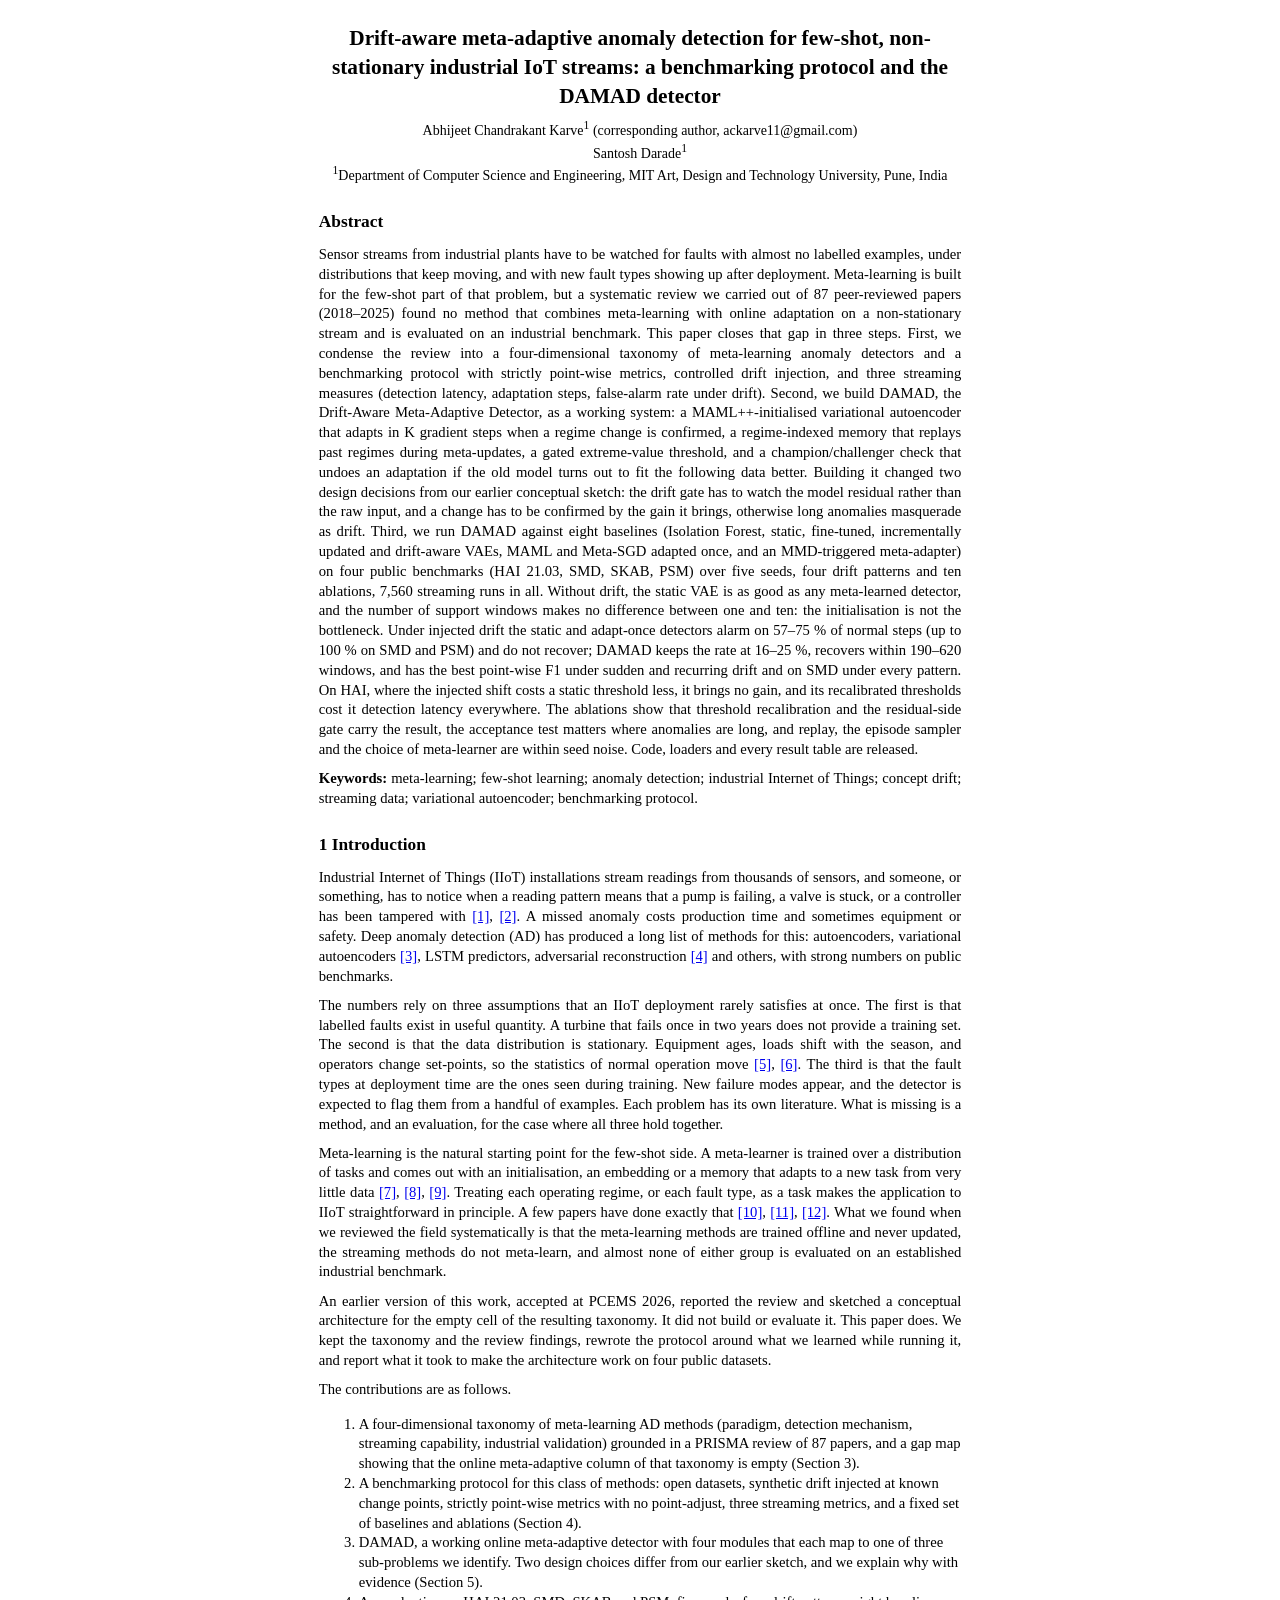
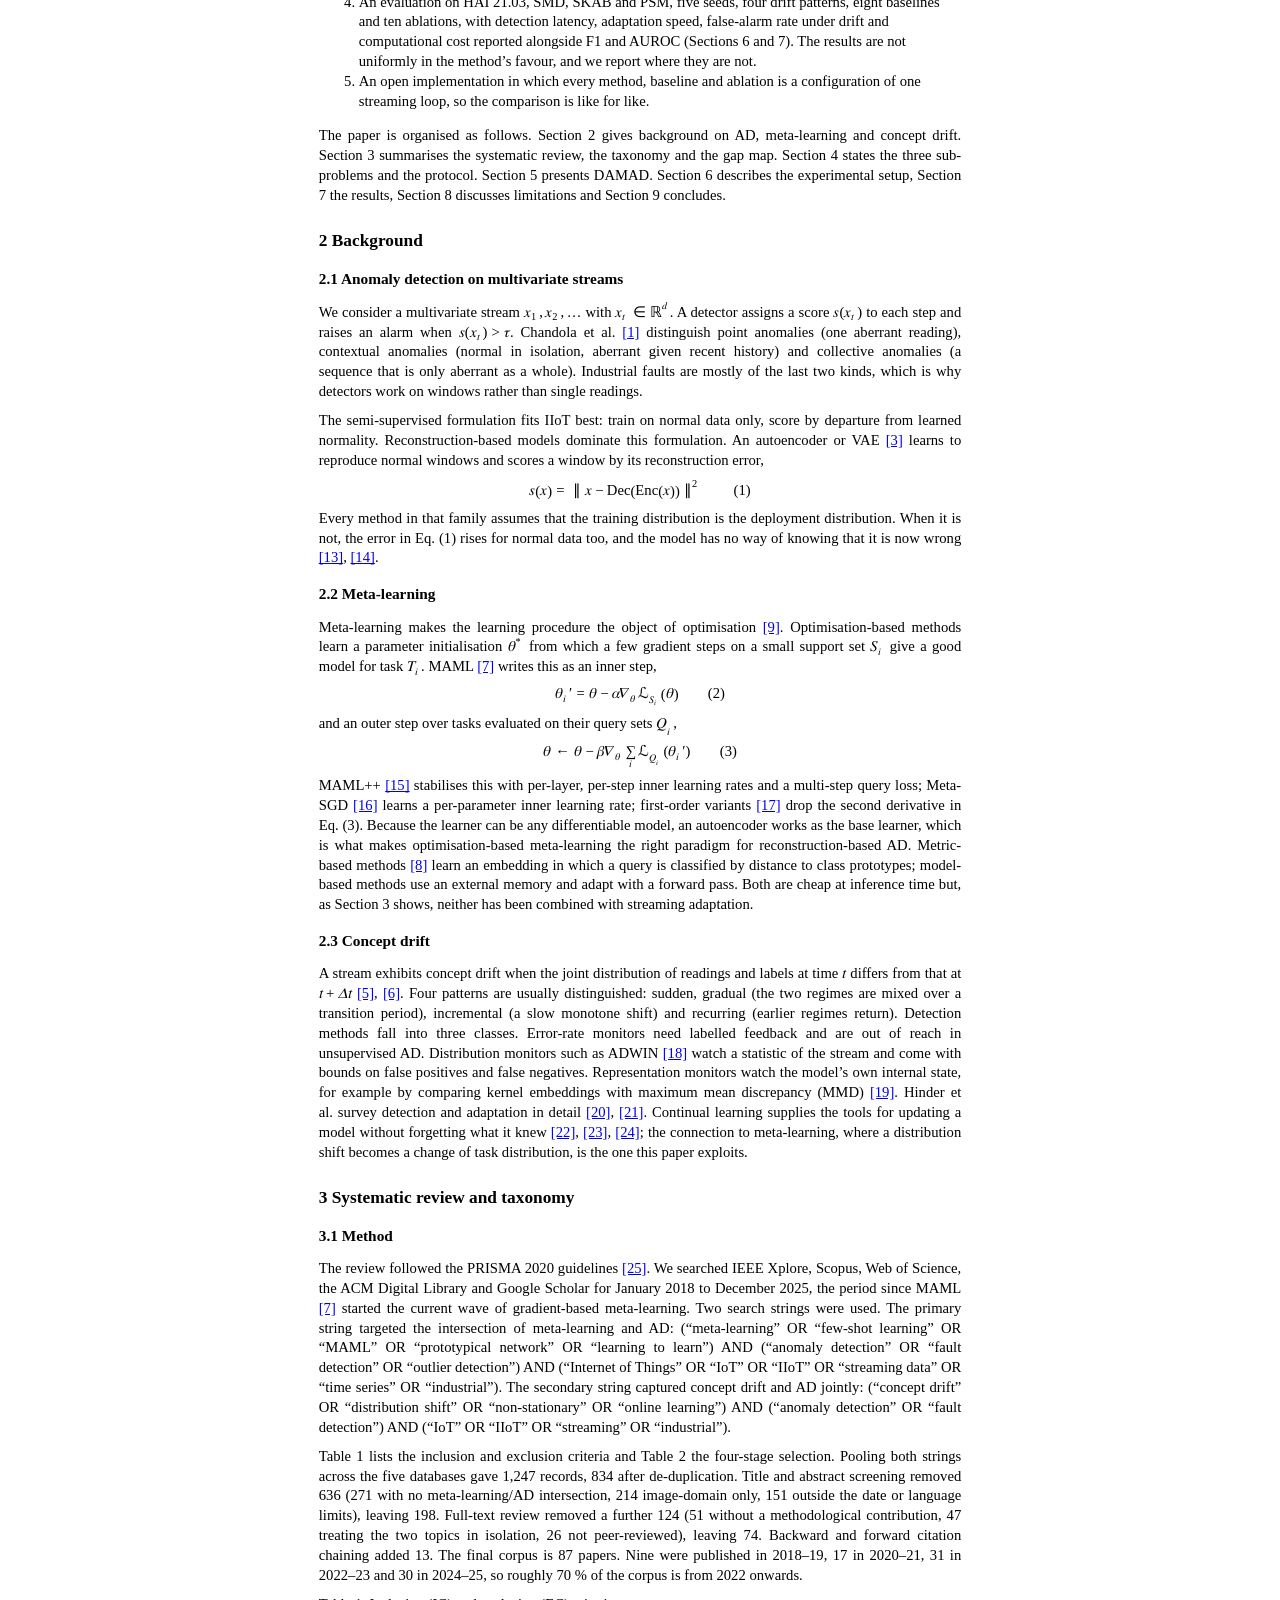
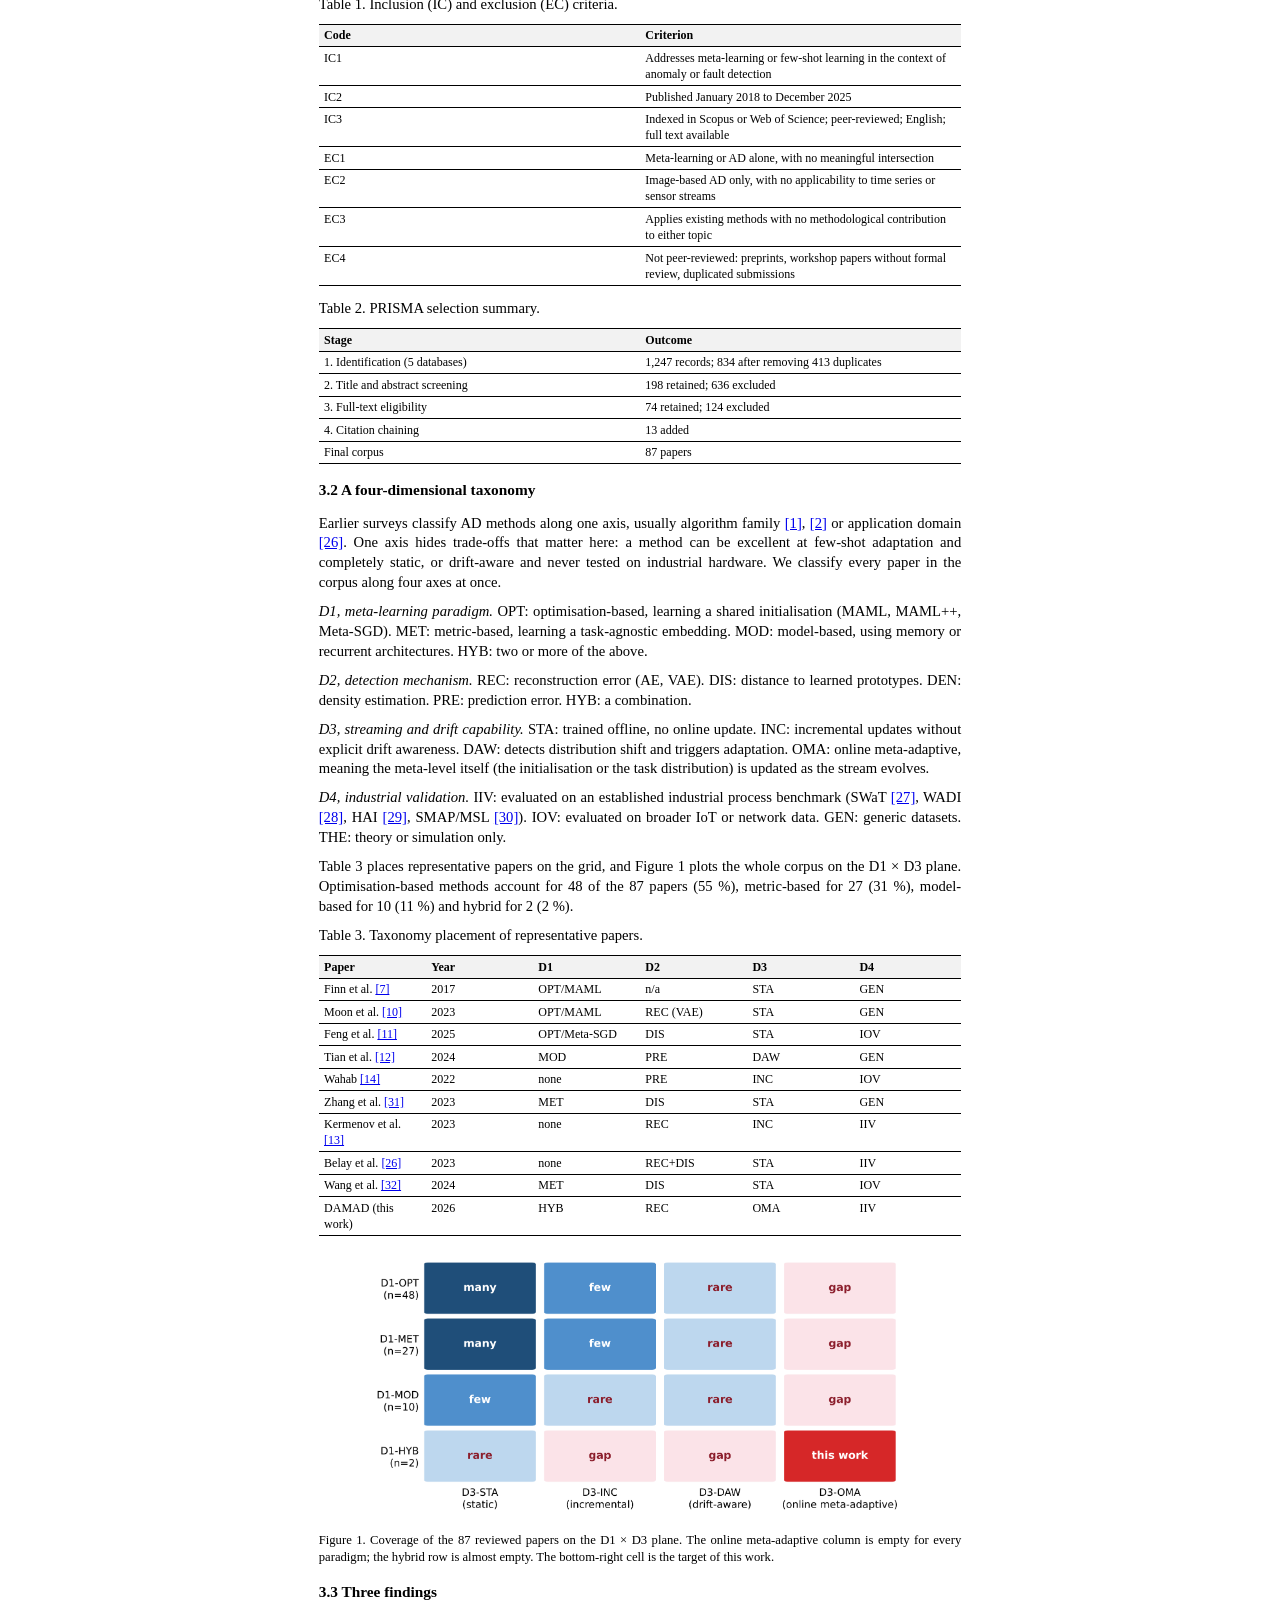
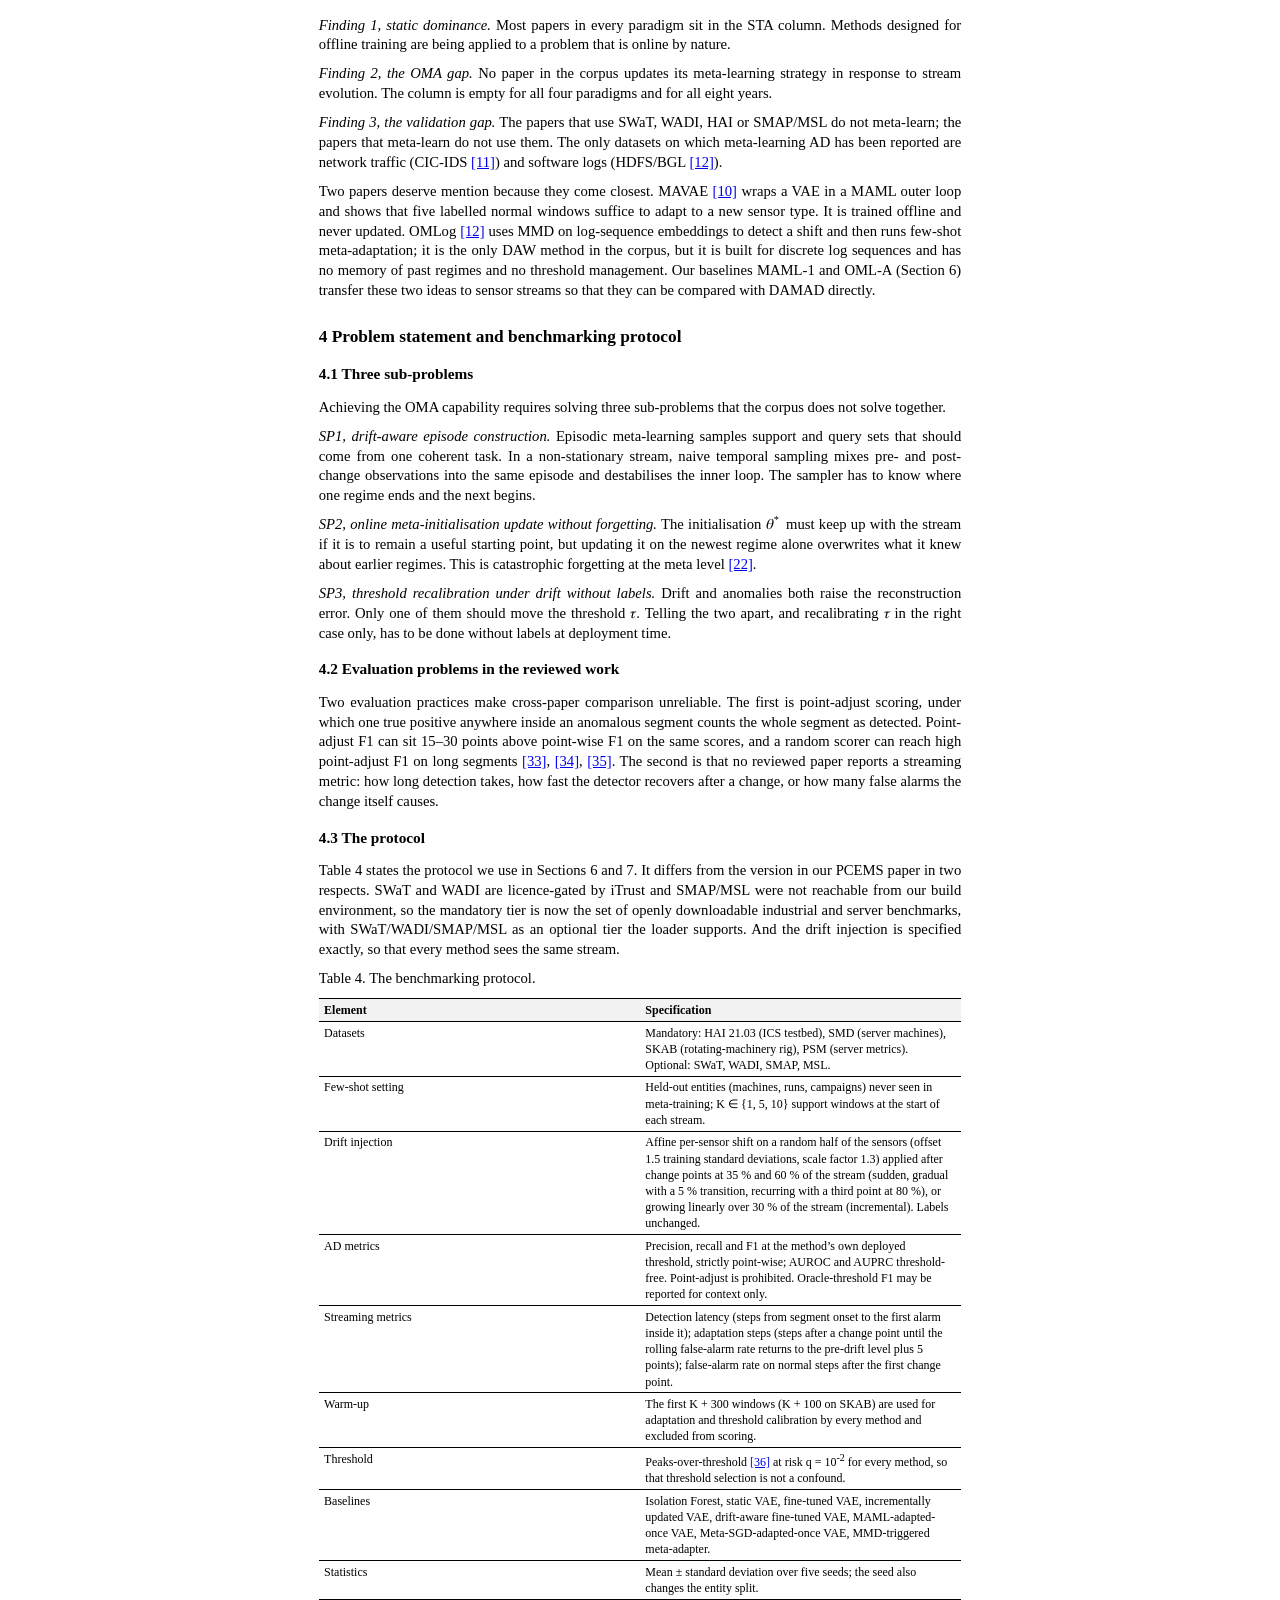
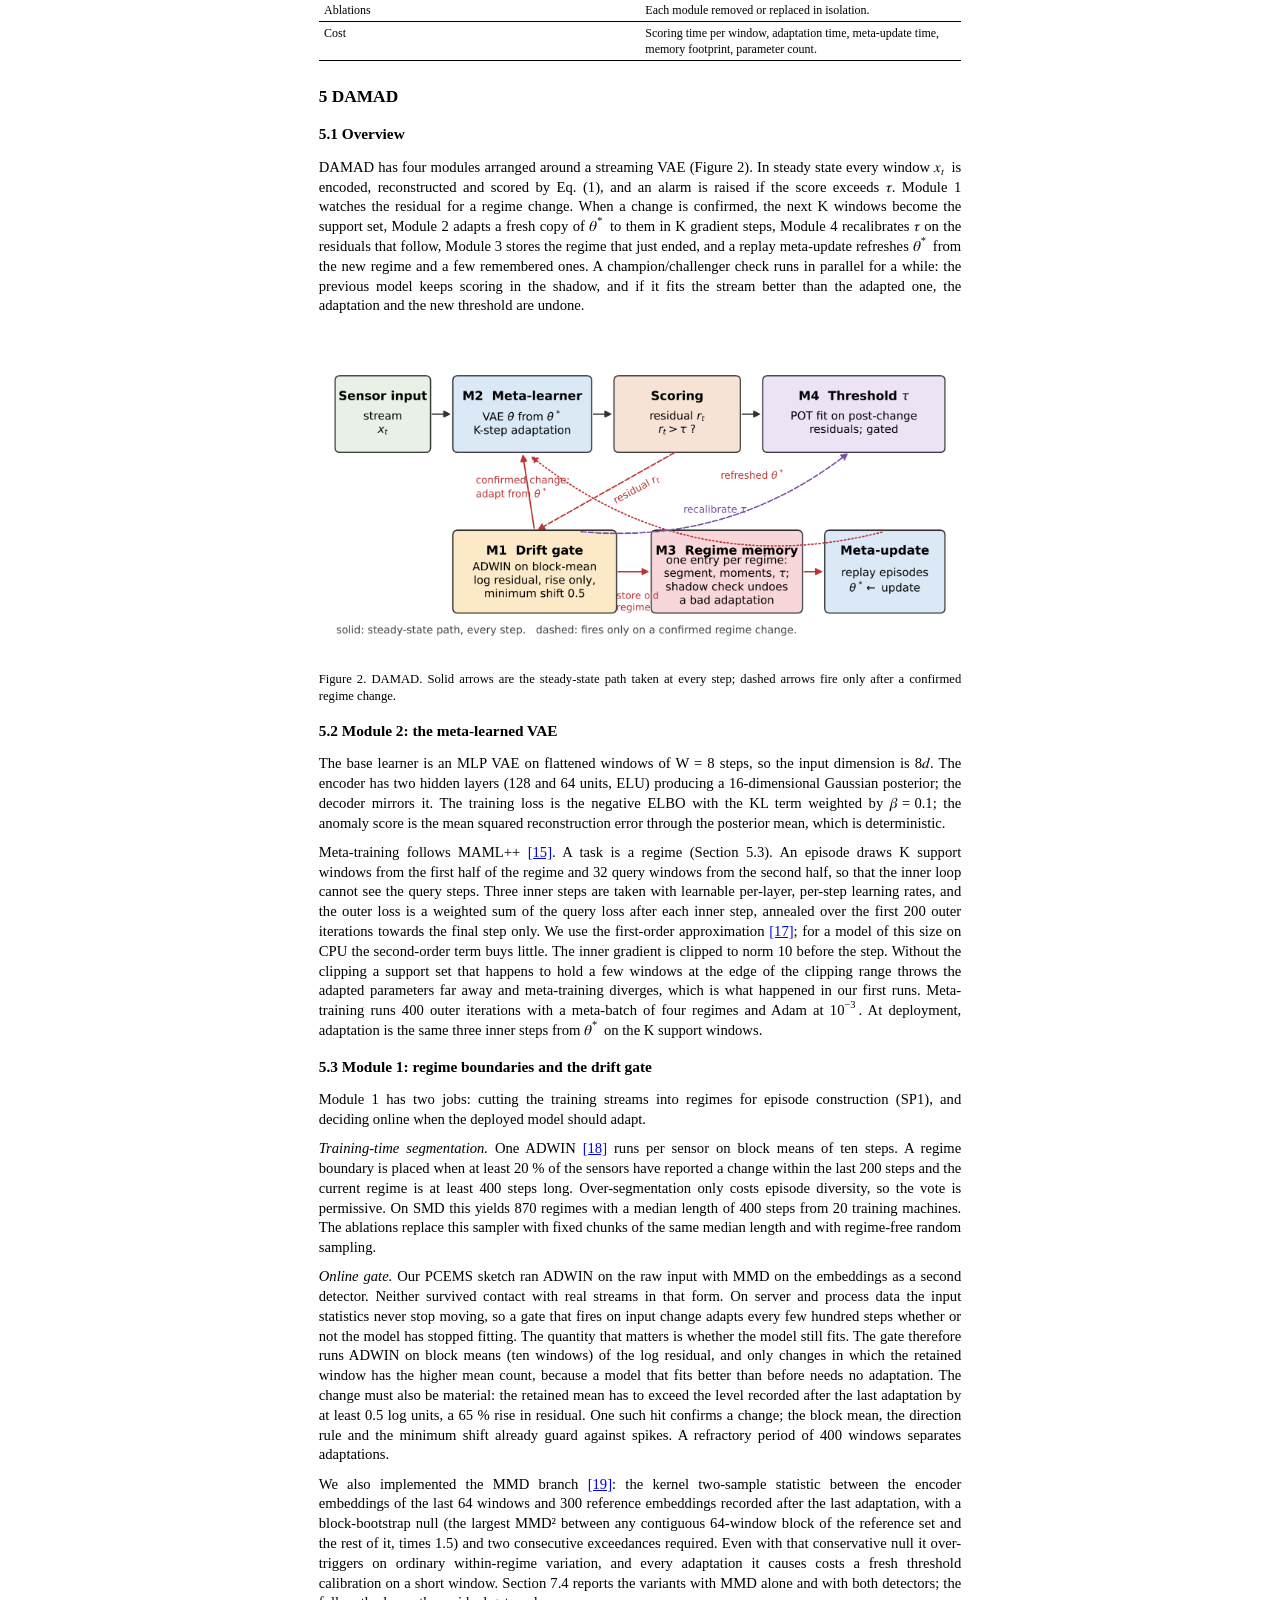
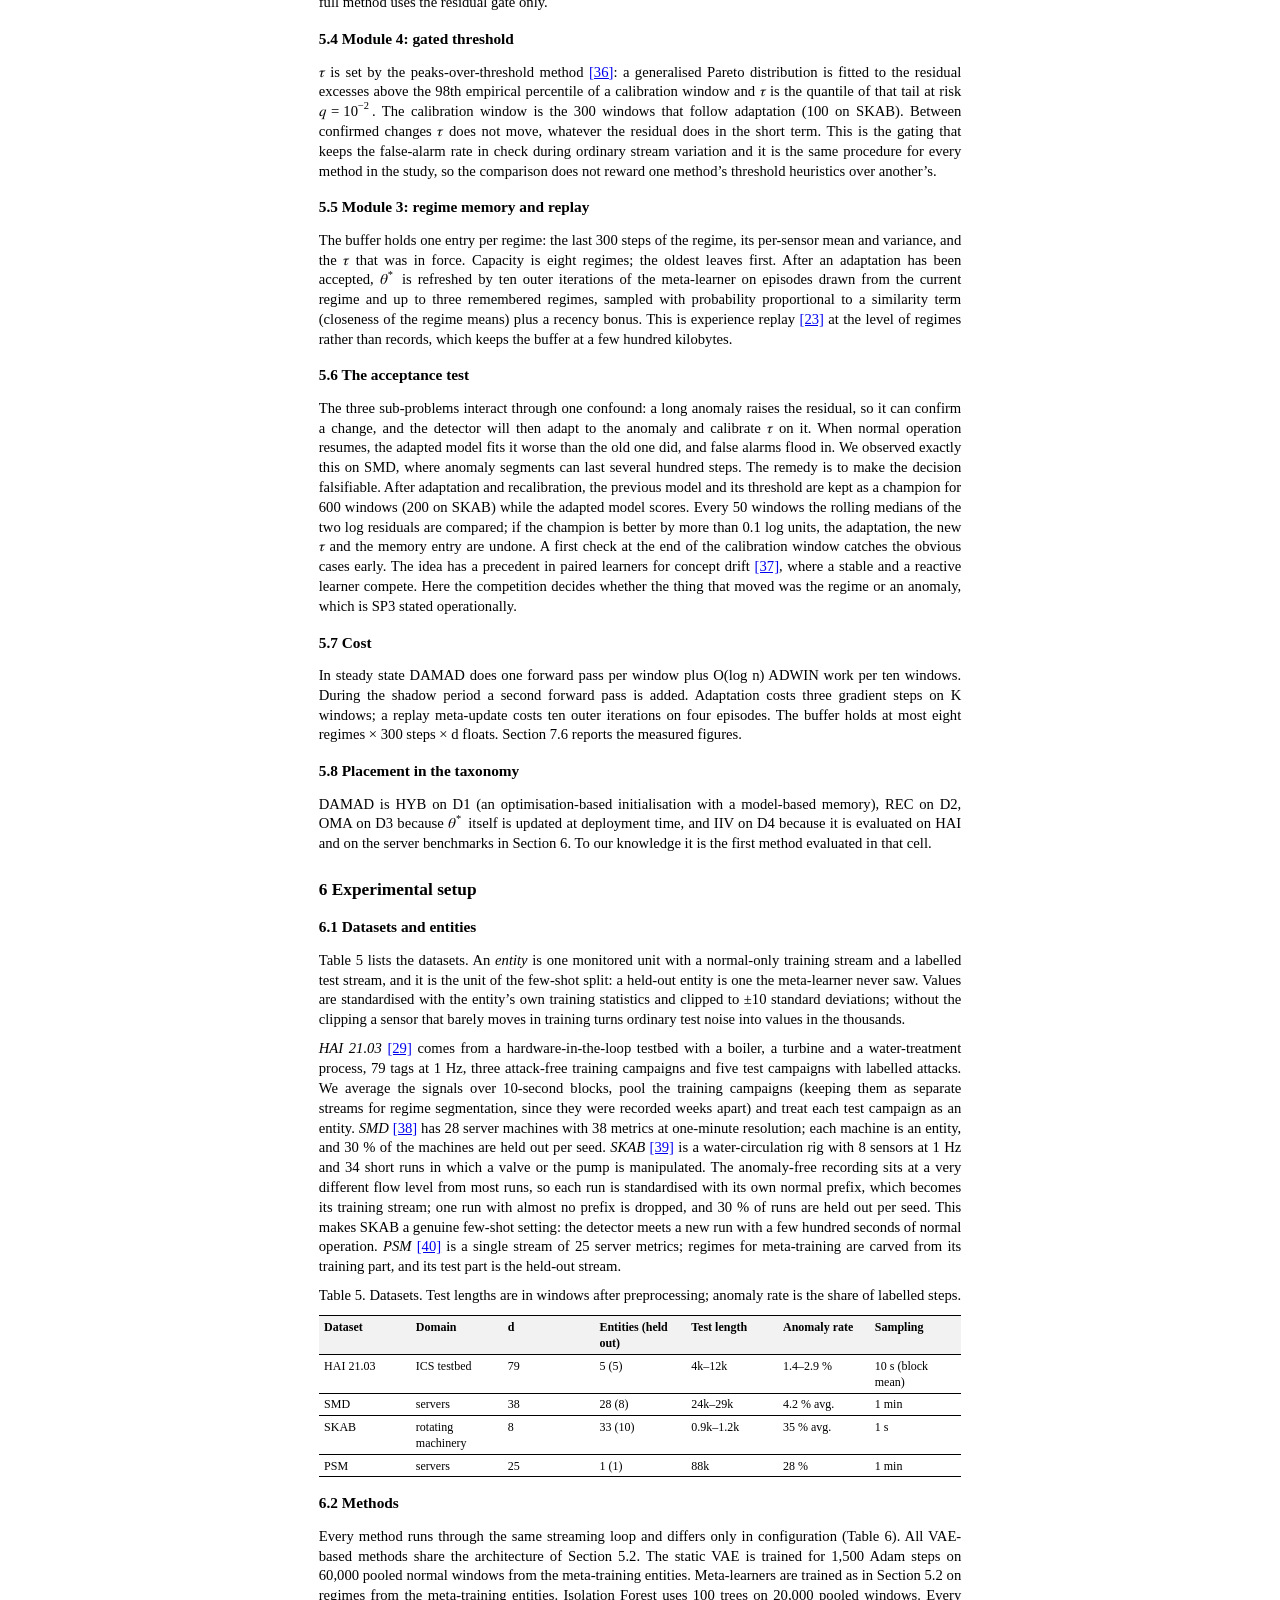
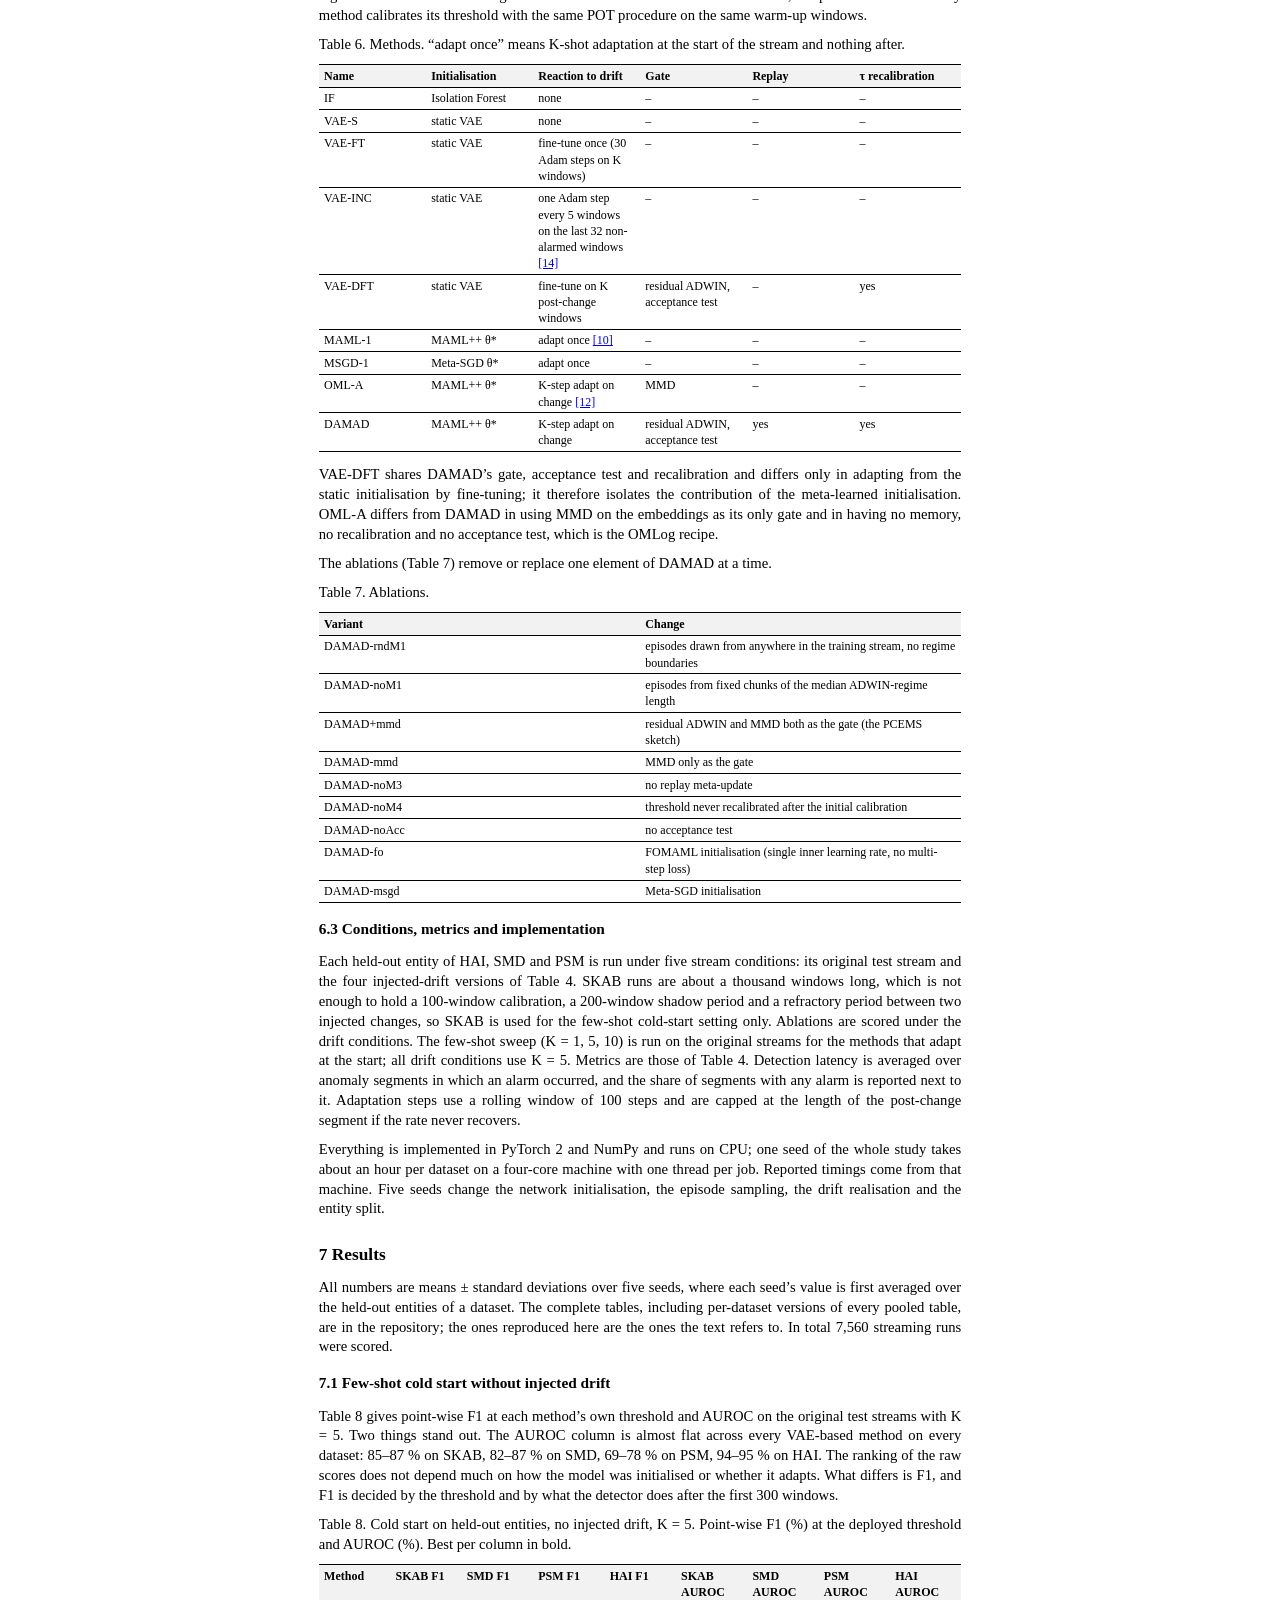
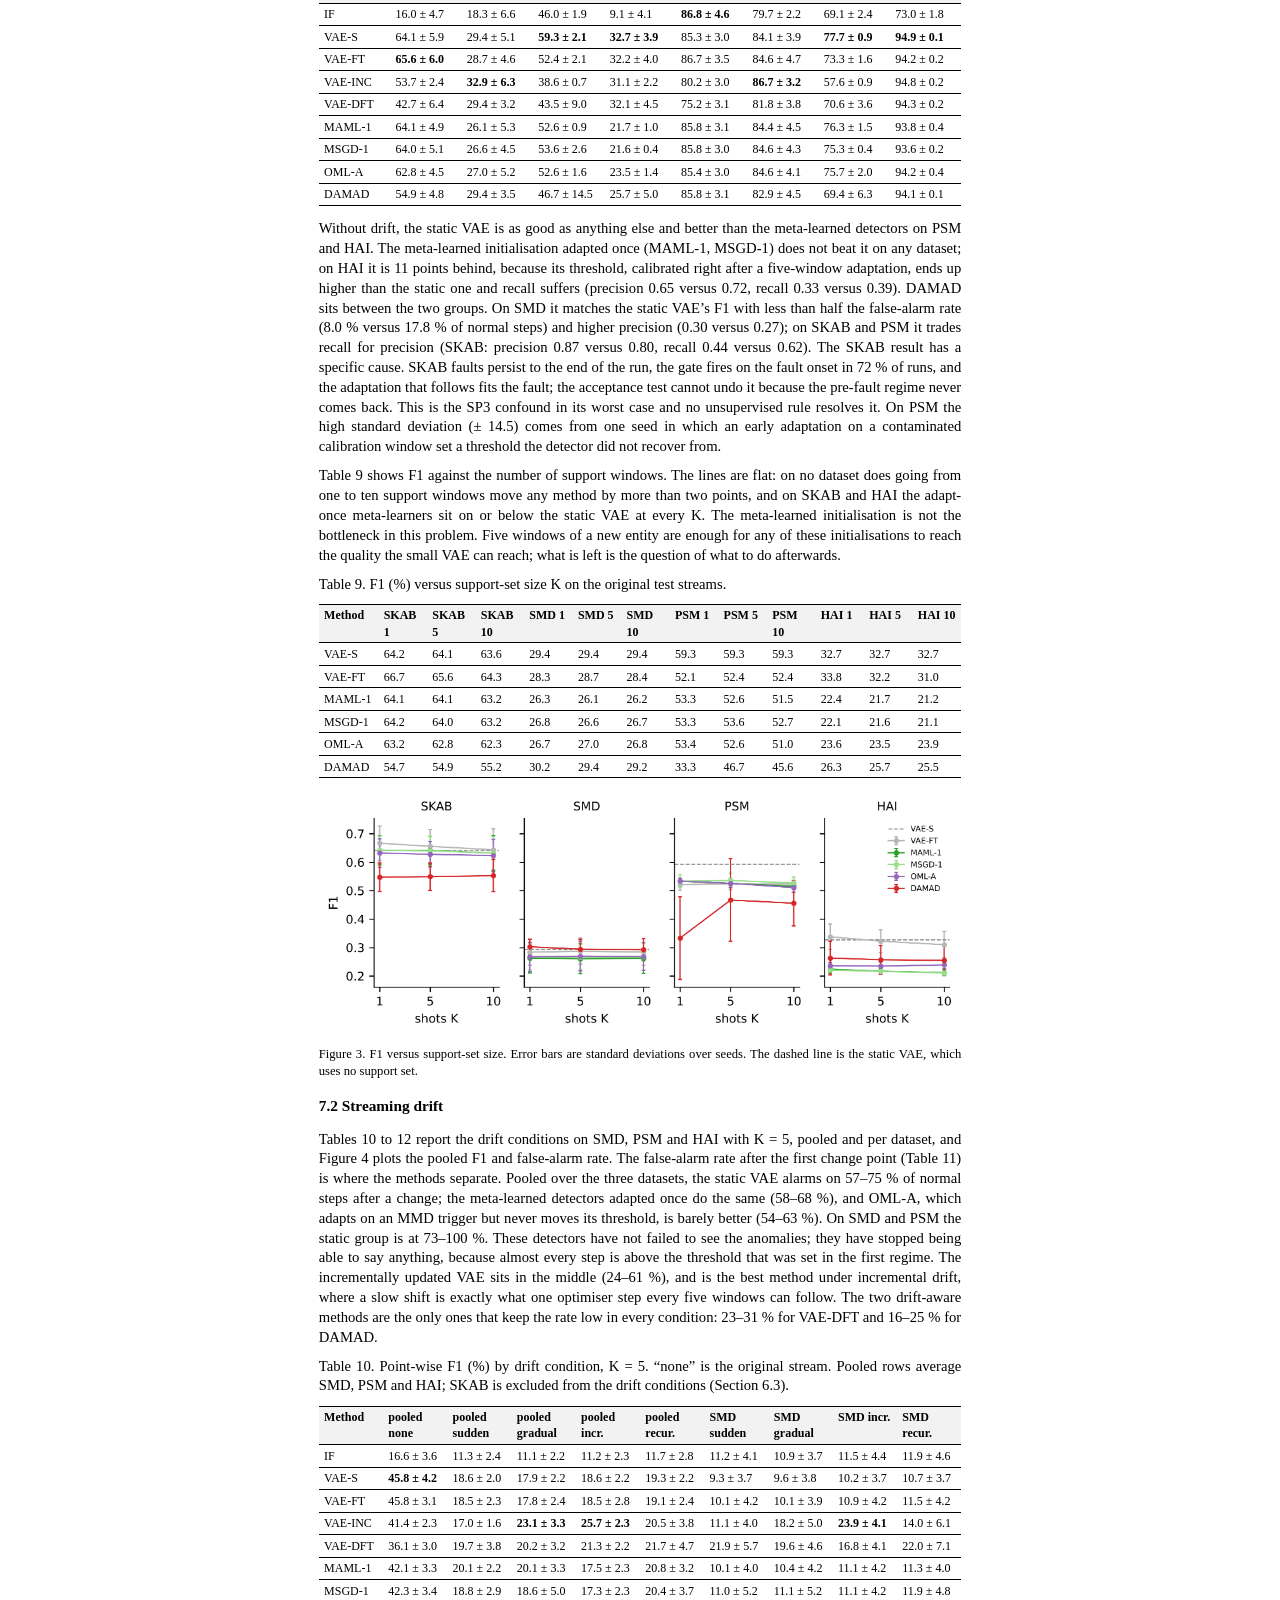
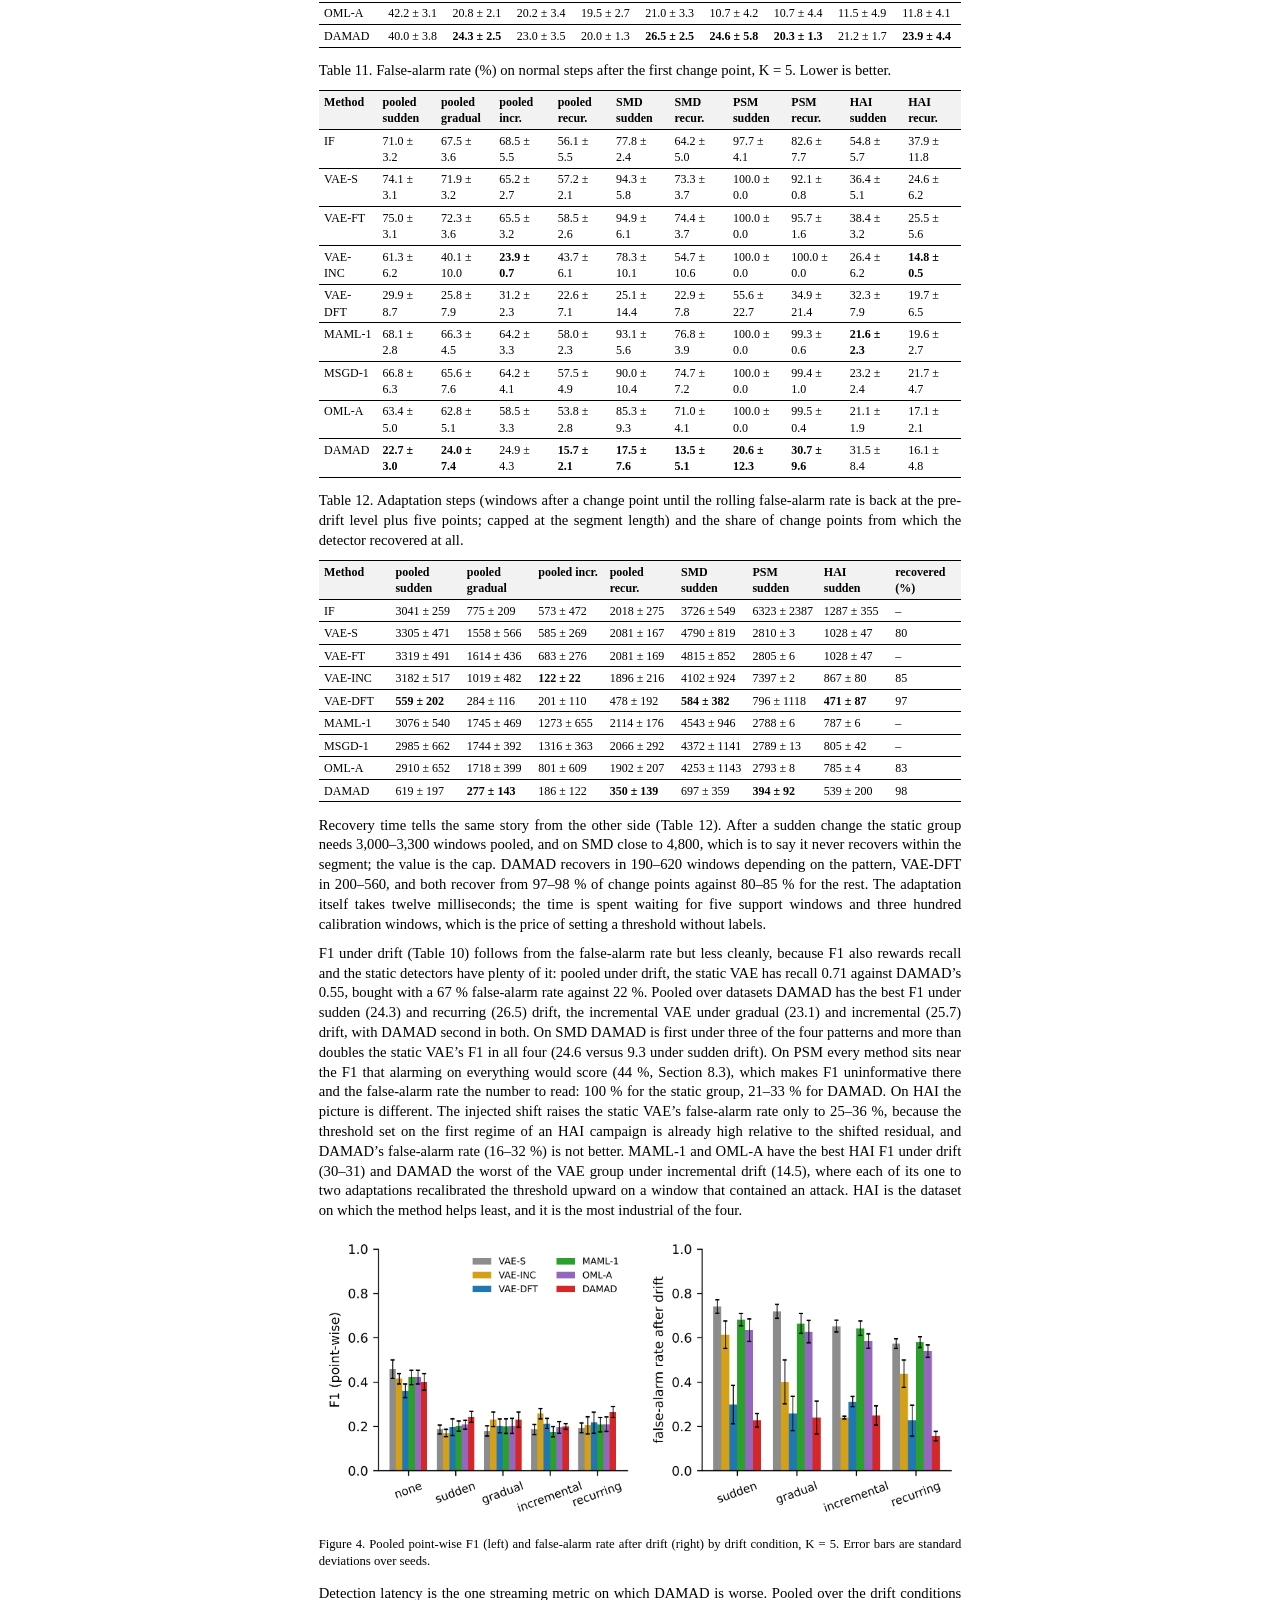
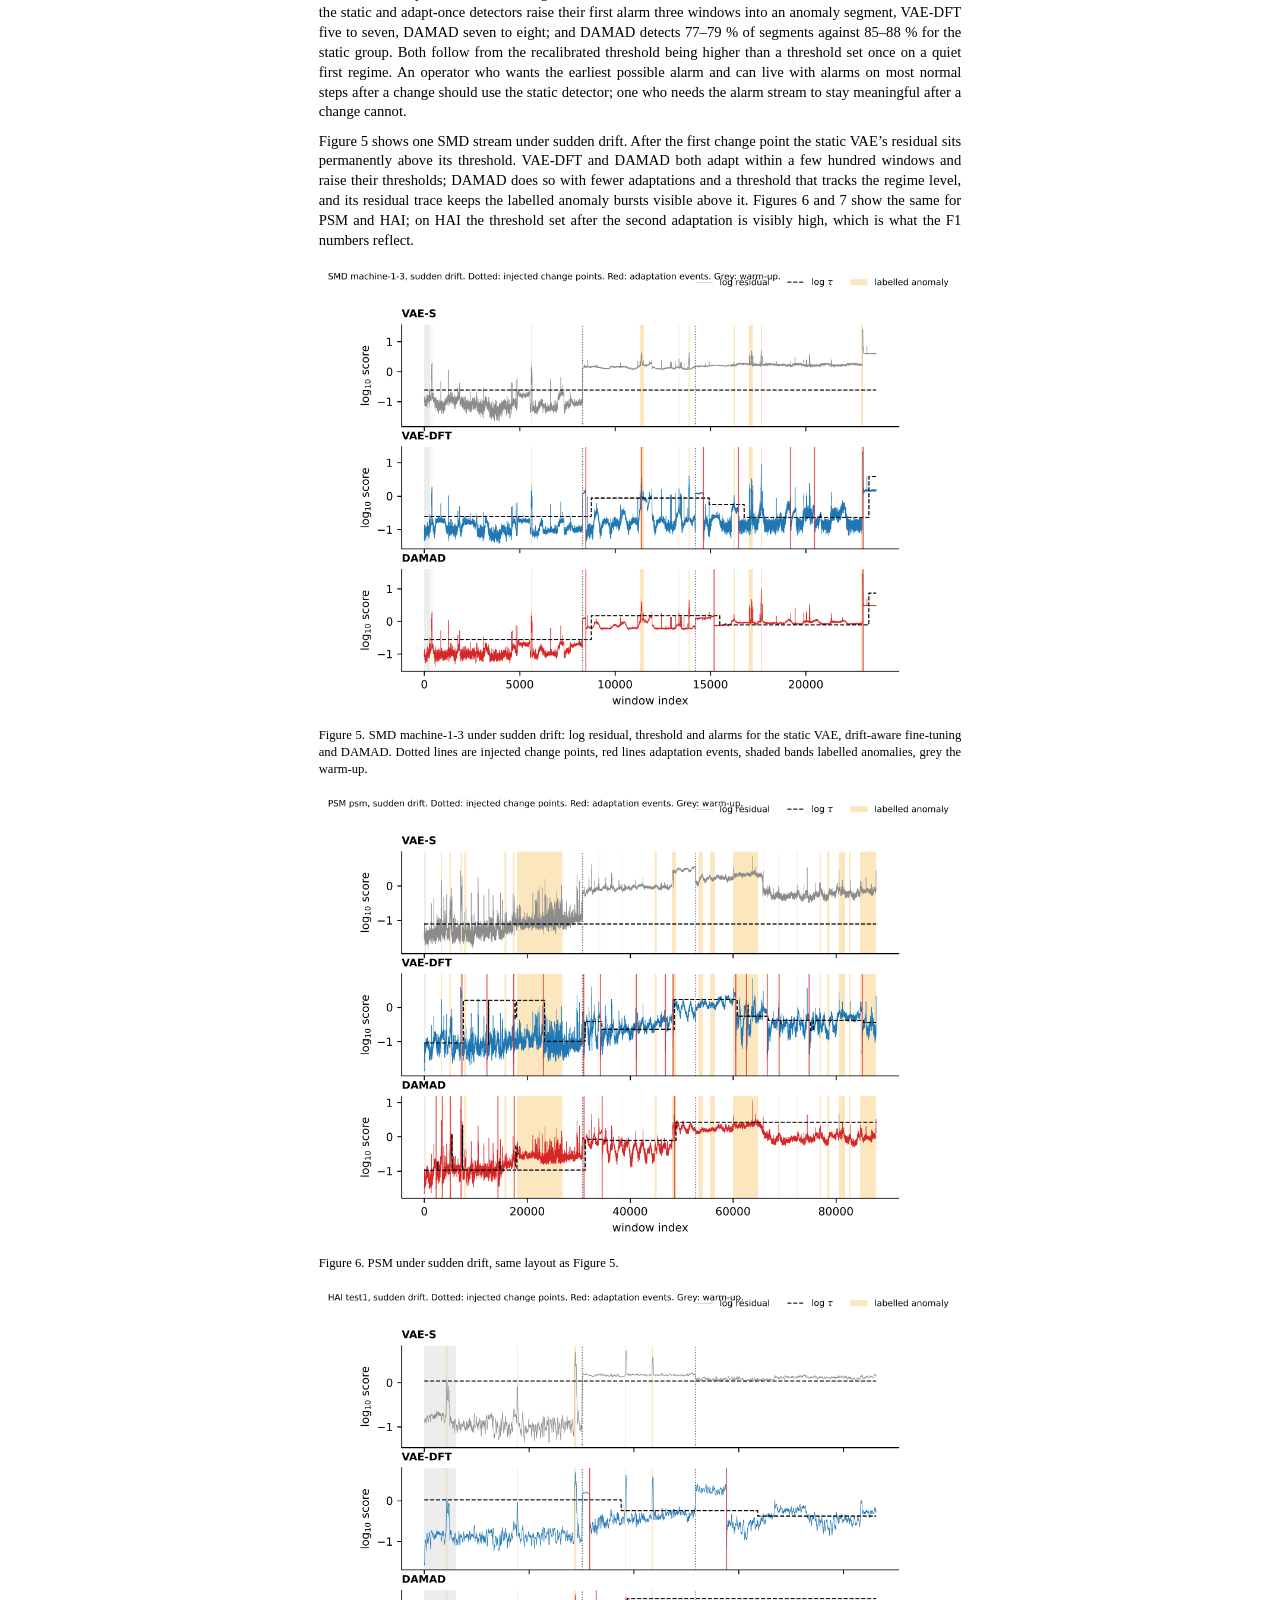
==== paper/manuscript.html @ 831cf0e0 "Equation numbers inside display math; README points to the research system Co-Authored-By: Claude Fa" ====
<!DOCTYPE html>
<html xmlns="http://www.w3.org/1999/xhtml" lang xml:lang>
<head>
  <meta charset="utf-8" />
  <meta name="generator" content="pandoc" />
  <meta name="viewport" content="width=device-width, initial-scale=1.0, user-scalable=yes" />
  <meta name="author" content="Abhijeet Chandrakant Karve1 (corresponding author, ackarve11@gmail.com)" />
  <meta name="author" content="Santosh Darade1" />
  <meta name="author" content="1Department of Computer Science and Engineering, MIT Art, Design and Technology University, Pune, India" />
  <title>Drift-aware meta-adaptive anomaly detection for few-shot, non-stationary industrial IoT streams: a benchmarking protocol and the DAMAD detector</title>
  <style>
code{white-space: pre-wrap;}
span.smallcaps{font-variant: small-caps;}
div.columns{display: flex; gap: min(4vw, 1.5em);}
div.column{flex: auto; overflow-x: auto;}
div.hanging-indent{margin-left: 1.5em; text-indent: -1.5em;}

ul.task-list[class]{list-style: none;}
ul.task-list li input[type="checkbox"] {
font-size: inherit;
width: 0.8em;
margin: 0 0.8em 0.2em -1.6em;
vertical-align: middle;
}

div.csl-bib-body { }
div.csl-entry {
clear: both;
}
.hanging-indent div.csl-entry {
margin-left:2em;
text-indent:-2em;
}
div.csl-left-margin {
min-width:2em;
float:left;
}
div.csl-right-inline {
margin-left:2em;
padding-left:1em;
}
div.csl-indent {
margin-left: 2em;
} </style>
  <style type="text/css">@page { size: A4; margin: 22mm 20mm; }
body { font-family: "Times New Roman", Times, serif; font-size: 11pt; line-height: 1.35; max-width: 170mm; margin: 0 auto; color: #000; }
header#title-block-header h1.title { font-size: 16pt; text-align: center; margin-bottom: 6pt; }
p.author { text-align: center; margin: 0; font-size: 10.5pt; }
h1 { font-size: 13pt; margin-top: 18pt; }
h2 { font-size: 11.5pt; margin-top: 12pt; }
h3 { font-size: 11pt; font-style: italic; }
p { text-align: justify; margin: 0 0 7pt 0; }
table { border-collapse: collapse; font-size: 9pt; margin: 6pt auto 10pt auto; width: 100%; }
th, td { border-top: 1px solid #000; border-bottom: 1px solid #000; padding: 2pt 4pt; text-align: left; vertical-align: top; }
thead th { border-bottom: 1px solid #000; background: #f2f2f2; }
figure { text-align: center; margin: 10pt 0; page-break-inside: avoid; }
figure img { max-width: 100%; }
figcaption { font-size: 9.5pt; text-align: justify; margin-top: 4pt; }
code { font-size: 9pt; }
div#refs p { font-size: 9.5pt; text-align: left; margin-bottom: 3pt; }
.math.display { margin: 4pt 0; }
</style>
</head>
<body>
<header id="title-block-header">
<h1 class="title">Drift-aware meta-adaptive anomaly detection for
few-shot, non-stationary industrial IoT streams: a benchmarking protocol
and the DAMAD detector</h1>
<p class="author">Abhijeet Chandrakant Karve<sup>1</sup> (corresponding
author, ackarve11@gmail.com)</p>
<p class="author">Santosh Darade<sup>1</sup></p>
<p class="author"><sup>1</sup>Department of Computer Science and
Engineering, MIT Art, Design and Technology University, Pune, India</p>
</header>
<h1 class="unnumbered" id="abstract">Abstract</h1>
<p>Sensor streams from industrial plants have to be watched for faults
with almost no labelled examples, under distributions that keep moving,
and with new fault types showing up after deployment. Meta-learning is
built for the few-shot part of that problem, but a systematic review we
carried out of 87 peer-reviewed papers (2018–2025) found no method that
combines meta-learning with online adaptation on a non-stationary stream
and is evaluated on an industrial benchmark. This paper closes that gap
in three steps. First, we condense the review into a four-dimensional
taxonomy of meta-learning anomaly detectors and a benchmarking protocol
with strictly point-wise metrics, controlled drift injection, and three
streaming measures (detection latency, adaptation steps, false-alarm
rate under drift). Second, we build DAMAD, the Drift-Aware Meta-Adaptive
Detector, as a working system: a MAML++-initialised variational
autoencoder that adapts in K gradient steps when a regime change is
confirmed, a regime-indexed memory that replays past regimes during
meta-updates, a gated extreme-value threshold, and a champion/challenger
check that undoes an adaptation if the old model turns out to fit the
following data better. Building it changed two design decisions from our
earlier conceptual sketch: the drift gate has to watch the model
residual rather than the raw input, and a change has to be confirmed by
the gain it brings, otherwise long anomalies masquerade as drift. Third,
we run DAMAD against eight baselines (Isolation Forest, static,
fine-tuned, incrementally updated and drift-aware VAEs, MAML and
Meta-SGD adapted once, and an MMD-triggered meta-adapter) on four public
benchmarks (HAI 21.03, SMD, SKAB, PSM) over five seeds, four drift
patterns and ten ablations, 7,560 streaming runs in all. Without drift,
the static VAE is as good as any meta-learned detector, and the number
of support windows makes no difference between one and ten: the
initialisation is not the bottleneck. Under injected drift the static
and adapt-once detectors alarm on 57–75 % of normal steps (up to 100 %
on SMD and PSM) and do not recover; DAMAD keeps the rate at 16–25 %,
recovers within 190–620 windows, and has the best point-wise F1 under
sudden and recurring drift and on SMD under every pattern. On HAI, where
the injected shift costs a static threshold less, it brings no gain, and
its recalibrated thresholds cost it detection latency everywhere. The
ablations show that threshold recalibration and the residual-side gate
carry the result, the acceptance test matters where anomalies are long,
and replay, the episode sampler and the choice of meta-learner are
within seed noise. Code, loaders and every result table are
released.</p>
<p><strong>Keywords:</strong> meta-learning; few-shot learning; anomaly
detection; industrial Internet of Things; concept drift; streaming data;
variational autoencoder; benchmarking protocol.</p>
<h1 id="introduction">1 Introduction</h1>
<p>Industrial Internet of Things (IIoT) installations stream readings
from thousands of sensors, and someone, or something, has to notice when
a reading pattern means that a pump is failing, a valve is stuck, or a
controller has been tampered with <span class="citation" data-cites="chandola2009survey pang2021deep"><a href="#ref-chandola2009survey" role="doc-biblioref">[1]</a>, <a href="#ref-pang2021deep" role="doc-biblioref">[2]</a></span>. A missed
anomaly costs production time and sometimes equipment or safety. Deep
anomaly detection (AD) has produced a long list of methods for this:
autoencoders, variational autoencoders <span class="citation" data-cites="kingma2014vae"><a href="#ref-kingma2014vae" role="doc-biblioref">[3]</a></span>, LSTM predictors, adversarial
reconstruction <span class="citation" data-cites="audibert2020usad"><a href="#ref-audibert2020usad" role="doc-biblioref">[4]</a></span> and
others, with strong numbers on public benchmarks.</p>
<p>The numbers rely on three assumptions that an IIoT deployment rarely
satisfies at once. The first is that labelled faults exist in useful
quantity. A turbine that fails once in two years does not provide a
training set. The second is that the data distribution is stationary.
Equipment ages, loads shift with the season, and operators change
set-points, so the statistics of normal operation move <span class="citation" data-cites="gama2014drift lu2019drift"><a href="#ref-gama2014drift" role="doc-biblioref">[5]</a>, <a href="#ref-lu2019drift" role="doc-biblioref">[6]</a></span>. The third
is that the fault types at deployment time are the ones seen during
training. New failure modes appear, and the detector is expected to flag
them from a handful of examples. Each problem has its own literature.
What is missing is a method, and an evaluation, for the case where all
three hold together.</p>
<p>Meta-learning is the natural starting point for the few-shot side. A
meta-learner is trained over a distribution of tasks and comes out with
an initialisation, an embedding or a memory that adapts to a new task
from very little data <span class="citation" data-cites="finn2017maml snell2017proto hospedales2022meta"><a href="#ref-finn2017maml" role="doc-biblioref">[7]</a>, <a href="#ref-snell2017proto" role="doc-biblioref">[8]</a>, <a href="#ref-hospedales2022meta" role="doc-biblioref">[9]</a></span>.
Treating each operating regime, or each fault type, as a task makes the
application to IIoT straightforward in principle. A few papers have done
exactly that <span class="citation" data-cites="moon2023mavae feng2025metauad tian2024omlog"><a href="#ref-moon2023mavae" role="doc-biblioref">[10]</a>, <a href="#ref-feng2025metauad" role="doc-biblioref">[11]</a>, <a href="#ref-tian2024omlog" role="doc-biblioref">[12]</a></span>. What we
found when we reviewed the field systematically is that the
meta-learning methods are trained offline and never updated, the
streaming methods do not meta-learn, and almost none of either group is
evaluated on an established industrial benchmark.</p>
<p>An earlier version of this work, accepted at PCEMS 2026, reported the
review and sketched a conceptual architecture for the empty cell of the
resulting taxonomy. It did not build or evaluate it. This paper does. We
kept the taxonomy and the review findings, rewrote the protocol around
what we learned while running it, and report what it took to make the
architecture work on four public datasets.</p>
<p>The contributions are as follows.</p>
<ol type="1">
<li>A four-dimensional taxonomy of meta-learning AD methods (paradigm,
detection mechanism, streaming capability, industrial validation)
grounded in a PRISMA review of 87 papers, and a gap map showing that the
online meta-adaptive column of that taxonomy is empty (Section 3).</li>
<li>A benchmarking protocol for this class of methods: open datasets,
synthetic drift injected at known change points, strictly point-wise
metrics with no point-adjust, three streaming metrics, and a fixed set
of baselines and ablations (Section 4).</li>
<li>DAMAD, a working online meta-adaptive detector with four modules
that each map to one of three sub-problems we identify. Two design
choices differ from our earlier sketch, and we explain why with evidence
(Section 5).</li>
<li>An evaluation on HAI 21.03, SMD, SKAB and PSM, five seeds, four
drift patterns, eight baselines and ten ablations, with detection
latency, adaptation speed, false-alarm rate under drift and
computational cost reported alongside F1 and AUROC (Sections 6 and 7).
The results are not uniformly in the method’s favour, and we report
where they are not.</li>
<li>An open implementation in which every method, baseline and ablation
is a configuration of one streaming loop, so the comparison is like for
like.</li>
</ol>
<p>The paper is organised as follows. Section 2 gives background on AD,
meta-learning and concept drift. Section 3 summarises the systematic
review, the taxonomy and the gap map. Section 4 states the three
sub-problems and the protocol. Section 5 presents DAMAD. Section 6
describes the experimental setup, Section 7 the results, Section 8
discusses limitations and Section 9 concludes.</p>
<h1 id="background">2 Background</h1>
<h2 id="anomaly-detection-on-multivariate-streams">2.1 Anomaly detection
on multivariate streams</h2>
<p>We consider a multivariate stream
<math display="inline" xmlns="http://www.w3.org/1998/Math/MathML"><semantics><mrow><msub><mi>x</mi><mn>1</mn></msub><mo>,</mo><msub><mi>x</mi><mn>2</mn></msub><mo>,</mo><mi>…</mi></mrow><annotation encoding="application/x-tex">x_1, x_2, \dots</annotation></semantics></math>
with
<math display="inline" xmlns="http://www.w3.org/1998/Math/MathML"><semantics><mrow><msub><mi>x</mi><mi>t</mi></msub><mo>∈</mo><msup><mi>ℝ</mi><mi>d</mi></msup></mrow><annotation encoding="application/x-tex">x_t \in \mathbb{R}^d</annotation></semantics></math>.
A detector assigns a score
<math display="inline" xmlns="http://www.w3.org/1998/Math/MathML"><semantics><mrow><mi>s</mi><mrow><mo stretchy="true" form="prefix">(</mo><msub><mi>x</mi><mi>t</mi></msub><mo stretchy="true" form="postfix">)</mo></mrow></mrow><annotation encoding="application/x-tex">s(x_t)</annotation></semantics></math>
to each step and raises an alarm when
<math display="inline" xmlns="http://www.w3.org/1998/Math/MathML"><semantics><mrow><mi>s</mi><mrow><mo stretchy="true" form="prefix">(</mo><msub><mi>x</mi><mi>t</mi></msub><mo stretchy="true" form="postfix">)</mo></mrow><mo>&gt;</mo><mi>τ</mi></mrow><annotation encoding="application/x-tex">s(x_t) &gt; \tau</annotation></semantics></math>.
Chandola et al. <span class="citation" data-cites="chandola2009survey"><a href="#ref-chandola2009survey" role="doc-biblioref">[1]</a></span> distinguish point anomalies (one
aberrant reading), contextual anomalies (normal in isolation, aberrant
given recent history) and collective anomalies (a sequence that is only
aberrant as a whole). Industrial faults are mostly of the last two
kinds, which is why detectors work on windows rather than single
readings.</p>
<p>The semi-supervised formulation fits IIoT best: train on normal data
only, score by departure from learned normality. Reconstruction-based
models dominate this formulation. An autoencoder or VAE <span class="citation" data-cites="kingma2014vae"><a href="#ref-kingma2014vae" role="doc-biblioref">[3]</a></span> learns to reproduce normal windows
and scores a window by its reconstruction error,</p>
<p><math display="block" xmlns="http://www.w3.org/1998/Math/MathML"><semantics><mrow><mi>s</mi><mrow><mo stretchy="true" form="prefix">(</mo><mi>x</mi><mo stretchy="true" form="postfix">)</mo></mrow><mo>=</mo><mo stretchy="false" form="prefix">∥</mo><mi>x</mi><mo>−</mo><mrow><mi mathvariant="normal">D</mi><mi mathvariant="normal">e</mi><mi mathvariant="normal">c</mi></mrow><mrow><mo stretchy="true" form="prefix">(</mo><mrow><mi mathvariant="normal">E</mi><mi mathvariant="normal">n</mi><mi mathvariant="normal">c</mi></mrow><mrow><mo stretchy="true" form="prefix">(</mo><mi>x</mi><mo stretchy="true" form="postfix">)</mo></mrow><mo stretchy="true" form="postfix">)</mo></mrow><msup><mo stretchy="false" form="postfix">∥</mo><mn>2</mn></msup><mspace width="2.0em"></mspace><mtext mathvariant="normal">(1)</mtext></mrow><annotation encoding="application/x-tex"> s(x) = \lVert x - \mathrm{Dec}(\mathrm{Enc}(x)) \rVert^2 \qquad \text{(1)} </annotation></semantics></math></p>
<p>Every method in that family assumes that the training distribution is
the deployment distribution. When it is not, the error in Eq. (1) rises
for normal data too, and the model has no way of knowing that it is now
wrong <span class="citation" data-cites="kermenov2023drift wahab2022online"><a href="#ref-kermenov2023drift" role="doc-biblioref">[13]</a>, <a href="#ref-wahab2022online" role="doc-biblioref">[14]</a></span>.</p>
<h2 id="meta-learning">2.2 Meta-learning</h2>
<p>Meta-learning makes the learning procedure the object of optimisation
<span class="citation" data-cites="hospedales2022meta"><a href="#ref-hospedales2022meta" role="doc-biblioref">[9]</a></span>.
Optimisation-based methods learn a parameter initialisation
<math display="inline" xmlns="http://www.w3.org/1998/Math/MathML"><semantics><msup><mi>θ</mi><mo>*</mo></msup><annotation encoding="application/x-tex">\theta^*</annotation></semantics></math>
from which a few gradient steps on a small support set
<math display="inline" xmlns="http://www.w3.org/1998/Math/MathML"><semantics><msub><mi>S</mi><mi>i</mi></msub><annotation encoding="application/x-tex">S_i</annotation></semantics></math>
give a good model for task
<math display="inline" xmlns="http://www.w3.org/1998/Math/MathML"><semantics><msub><mi>T</mi><mi>i</mi></msub><annotation encoding="application/x-tex">T_i</annotation></semantics></math>.
MAML <span class="citation" data-cites="finn2017maml"><a href="#ref-finn2017maml" role="doc-biblioref">[7]</a></span> writes this
as an inner step,</p>
<p><math display="block" xmlns="http://www.w3.org/1998/Math/MathML"><semantics><mrow><msub><mi>θ</mi><mi>i</mi></msub><mi>′</mi><mo>=</mo><mi>θ</mi><mo>−</mo><mi>α</mi><msub><mi>∇</mi><mi>θ</mi></msub><msub><mi>ℒ</mi><msub><mi>S</mi><mi>i</mi></msub></msub><mrow><mo stretchy="true" form="prefix">(</mo><mi>θ</mi><mo stretchy="true" form="postfix">)</mo></mrow><mspace width="2.0em"></mspace><mtext mathvariant="normal">(2)</mtext></mrow><annotation encoding="application/x-tex"> \theta_i&#39; = \theta - \alpha \nabla_\theta \mathcal{L}_{S_i}(\theta) \qquad \text{(2)} </annotation></semantics></math></p>
<p>and an outer step over tasks evaluated on their query sets
<math display="inline" xmlns="http://www.w3.org/1998/Math/MathML"><semantics><msub><mi>Q</mi><mi>i</mi></msub><annotation encoding="application/x-tex">Q_i</annotation></semantics></math>,</p>
<p><math display="block" xmlns="http://www.w3.org/1998/Math/MathML"><semantics><mrow><mi>θ</mi><mo>←</mo><mi>θ</mi><mo>−</mo><mi>β</mi><msub><mi>∇</mi><mi>θ</mi></msub><munder><mo>∑</mo><mi>i</mi></munder><msub><mi>ℒ</mi><msub><mi>Q</mi><mi>i</mi></msub></msub><mrow><mo stretchy="true" form="prefix">(</mo><msub><mi>θ</mi><mi>i</mi></msub><mi>′</mi><mo stretchy="true" form="postfix">)</mo></mrow><mspace width="2.0em"></mspace><mtext mathvariant="normal">(3)</mtext></mrow><annotation encoding="application/x-tex"> \theta \leftarrow \theta - \beta \nabla_\theta \sum_i \mathcal{L}_{Q_i}(\theta_i&#39;) \qquad \text{(3)} </annotation></semantics></math></p>
<p>MAML++ <span class="citation" data-cites="antoniou2019mamlpp"><a href="#ref-antoniou2019mamlpp" role="doc-biblioref">[15]</a></span>
stabilises this with per-layer, per-step inner learning rates and a
multi-step query loss; Meta-SGD <span class="citation" data-cites="li2017metasgd"><a href="#ref-li2017metasgd" role="doc-biblioref">[16]</a></span> learns a per-parameter inner
learning rate; first-order variants <span class="citation" data-cites="nichol2018fomaml"><a href="#ref-nichol2018fomaml" role="doc-biblioref">[17]</a></span> drop the second derivative in Eq.
(3). Because the learner can be any differentiable model, an autoencoder
works as the base learner, which is what makes optimisation-based
meta-learning the right paradigm for reconstruction-based AD.
Metric-based methods <span class="citation" data-cites="snell2017proto"><a href="#ref-snell2017proto" role="doc-biblioref">[8]</a></span> learn an embedding in which a query
is classified by distance to class prototypes; model-based methods use
an external memory and adapt with a forward pass. Both are cheap at
inference time but, as Section 3 shows, neither has been combined with
streaming adaptation.</p>
<h2 id="concept-drift">2.3 Concept drift</h2>
<p>A stream exhibits concept drift when the joint distribution of
readings and labels at time
<math display="inline" xmlns="http://www.w3.org/1998/Math/MathML"><semantics><mi>t</mi><annotation encoding="application/x-tex">t</annotation></semantics></math>
differs from that at
<math display="inline" xmlns="http://www.w3.org/1998/Math/MathML"><semantics><mrow><mi>t</mi><mo>+</mo><mi>Δ</mi><mi>t</mi></mrow><annotation encoding="application/x-tex">t + \Delta t</annotation></semantics></math>
<span class="citation" data-cites="gama2014drift lu2019drift"><a href="#ref-gama2014drift" role="doc-biblioref">[5]</a>, <a href="#ref-lu2019drift" role="doc-biblioref">[6]</a></span>. Four
patterns are usually distinguished: sudden, gradual (the two regimes are
mixed over a transition period), incremental (a slow monotone shift) and
recurring (earlier regimes return). Detection methods fall into three
classes. Error-rate monitors need labelled feedback and are out of reach
in unsupervised AD. Distribution monitors such as ADWIN <span class="citation" data-cites="bifet2007adwin"><a href="#ref-bifet2007adwin" role="doc-biblioref">[18]</a></span> watch a
statistic of the stream and come with bounds on false positives and
false negatives. Representation monitors watch the model’s own internal
state, for example by comparing kernel embeddings with maximum mean
discrepancy (MMD) <span class="citation" data-cites="gretton2012mmd"><a href="#ref-gretton2012mmd" role="doc-biblioref">[19]</a></span>. Hinder
et al. survey detection and adaptation in detail <span class="citation" data-cites="hinder2024a hinder2024b"><a href="#ref-hinder2024a" role="doc-biblioref">[20]</a>, <a href="#ref-hinder2024b" role="doc-biblioref">[21]</a></span>. Continual learning supplies the
tools for updating a model without forgetting what it knew <span class="citation" data-cites="kirkpatrick2017ewc rolnick2019replay wang2024continual"><a href="#ref-kirkpatrick2017ewc" role="doc-biblioref">[22]</a>, <a href="#ref-rolnick2019replay" role="doc-biblioref">[23]</a>, <a href="#ref-wang2024continual" role="doc-biblioref">[24]</a></span>; the
connection to meta-learning, where a distribution shift becomes a change
of task distribution, is the one this paper exploits.</p>
<h1 id="systematic-review-and-taxonomy">3 Systematic review and
taxonomy</h1>
<h2 id="method">3.1 Method</h2>
<p>The review followed the PRISMA 2020 guidelines <span class="citation" data-cites="page2021prisma"><a href="#ref-page2021prisma" role="doc-biblioref">[25]</a></span>. We searched IEEE Xplore, Scopus,
Web of Science, the ACM Digital Library and Google Scholar for January
2018 to December 2025, the period since MAML <span class="citation" data-cites="finn2017maml"><a href="#ref-finn2017maml" role="doc-biblioref">[7]</a></span> started the current wave of
gradient-based meta-learning. Two search strings were used. The primary
string targeted the intersection of meta-learning and AD:
(“meta-learning” OR “few-shot learning” OR “MAML” OR “prototypical
network” OR “learning to learn”) AND (“anomaly detection” OR “fault
detection” OR “outlier detection”) AND (“Internet of Things” OR “IoT” OR
“IIoT” OR “streaming data” OR “time series” OR “industrial”). The
secondary string captured concept drift and AD jointly: (“concept drift”
OR “distribution shift” OR “non-stationary” OR “online learning”) AND
(“anomaly detection” OR “fault detection”) AND (“IoT” OR “IIoT” OR
“streaming” OR “industrial”).</p>
<p>Table 1 lists the inclusion and exclusion criteria and Table 2 the
four-stage selection. Pooling both strings across the five databases
gave 1,247 records, 834 after de-duplication. Title and abstract
screening removed 636 (271 with no meta-learning/AD intersection, 214
image-domain only, 151 outside the date or language limits), leaving
198. Full-text review removed a further 124 (51 without a methodological
contribution, 47 treating the two topics in isolation, 26 not
peer-reviewed), leaving 74. Backward and forward citation chaining added
13. The final corpus is 87 papers. Nine were published in 2018–19, 17 in
2020–21, 31 in 2022–23 and 30 in 2024–25, so roughly 70 % of the corpus
is from 2022 onwards.</p>
<p>Table 1. Inclusion (IC) and exclusion (EC) criteria.</p>
<table>
<colgroup>
<col style="width: 50%" />
<col style="width: 50%" />
</colgroup>
<thead>
<tr class="header">
<th>Code</th>
<th>Criterion</th>
</tr>
</thead>
<tbody>
<tr class="odd">
<td>IC1</td>
<td>Addresses meta-learning or few-shot learning in the context of
anomaly or fault detection</td>
</tr>
<tr class="even">
<td>IC2</td>
<td>Published January 2018 to December 2025</td>
</tr>
<tr class="odd">
<td>IC3</td>
<td>Indexed in Scopus or Web of Science; peer-reviewed; English; full
text available</td>
</tr>
<tr class="even">
<td>EC1</td>
<td>Meta-learning or AD alone, with no meaningful intersection</td>
</tr>
<tr class="odd">
<td>EC2</td>
<td>Image-based AD only, with no applicability to time series or sensor
streams</td>
</tr>
<tr class="even">
<td>EC3</td>
<td>Applies existing methods with no methodological contribution to
either topic</td>
</tr>
<tr class="odd">
<td>EC4</td>
<td>Not peer-reviewed: preprints, workshop papers without formal review,
duplicated submissions</td>
</tr>
</tbody>
</table>
<p>Table 2. PRISMA selection summary.</p>
<table>
<colgroup>
<col style="width: 50%" />
<col style="width: 50%" />
</colgroup>
<thead>
<tr class="header">
<th>Stage</th>
<th>Outcome</th>
</tr>
</thead>
<tbody>
<tr class="odd">
<td>1. Identification (5 databases)</td>
<td>1,247 records; 834 after removing 413 duplicates</td>
</tr>
<tr class="even">
<td>2. Title and abstract screening</td>
<td>198 retained; 636 excluded</td>
</tr>
<tr class="odd">
<td>3. Full-text eligibility</td>
<td>74 retained; 124 excluded</td>
</tr>
<tr class="even">
<td>4. Citation chaining</td>
<td>13 added</td>
</tr>
<tr class="odd">
<td>Final corpus</td>
<td>87 papers</td>
</tr>
</tbody>
</table>
<h2 id="a-four-dimensional-taxonomy">3.2 A four-dimensional
taxonomy</h2>
<p>Earlier surveys classify AD methods along one axis, usually algorithm
family <span class="citation" data-cites="chandola2009survey pang2021deep"><a href="#ref-chandola2009survey" role="doc-biblioref">[1]</a>, <a href="#ref-pang2021deep" role="doc-biblioref">[2]</a></span> or
application domain <span class="citation" data-cites="belay2023iot"><a href="#ref-belay2023iot" role="doc-biblioref">[26]</a></span>. One axis
hides trade-offs that matter here: a method can be excellent at few-shot
adaptation and completely static, or drift-aware and never tested on
industrial hardware. We classify every paper in the corpus along four
axes at once.</p>
<p><em>D1, meta-learning paradigm.</em> OPT: optimisation-based,
learning a shared initialisation (MAML, MAML++, Meta-SGD). MET:
metric-based, learning a task-agnostic embedding. MOD: model-based,
using memory or recurrent architectures. HYB: two or more of the
above.</p>
<p><em>D2, detection mechanism.</em> REC: reconstruction error (AE,
VAE). DIS: distance to learned prototypes. DEN: density estimation. PRE:
prediction error. HYB: a combination.</p>
<p><em>D3, streaming and drift capability.</em> STA: trained offline, no
online update. INC: incremental updates without explicit drift
awareness. DAW: detects distribution shift and triggers adaptation. OMA:
online meta-adaptive, meaning the meta-level itself (the initialisation
or the task distribution) is updated as the stream evolves.</p>
<p><em>D4, industrial validation.</em> IIV: evaluated on an established
industrial process benchmark (SWaT <span class="citation" data-cites="goh2016swat"><a href="#ref-goh2016swat" role="doc-biblioref">[27]</a></span>, WADI <span class="citation" data-cites="ahmed2017wadi"><a href="#ref-ahmed2017wadi" role="doc-biblioref">[28]</a></span>, HAI <span class="citation" data-cites="shin2021hai"><a href="#ref-shin2021hai" role="doc-biblioref">[29]</a></span>, SMAP/MSL <span class="citation" data-cites="hundman2018smap"><a href="#ref-hundman2018smap" role="doc-biblioref">[30]</a></span>). IOV: evaluated on broader IoT or
network data. GEN: generic datasets. THE: theory or simulation only.</p>
<p>Table 3 places representative papers on the grid, and Figure 1 plots
the whole corpus on the D1 × D3 plane. Optimisation-based methods
account for 48 of the 87 papers (55 %), metric-based for 27 (31 %),
model-based for 10 (11 %) and hybrid for 2 (2 %).</p>
<p>Table 3. Taxonomy placement of representative papers.</p>
<table style="width:100%;">
<colgroup>
<col style="width: 16%" />
<col style="width: 16%" />
<col style="width: 16%" />
<col style="width: 16%" />
<col style="width: 16%" />
<col style="width: 16%" />
</colgroup>
<thead>
<tr class="header">
<th>Paper</th>
<th>Year</th>
<th>D1</th>
<th>D2</th>
<th>D3</th>
<th>D4</th>
</tr>
</thead>
<tbody>
<tr class="odd">
<td>Finn et al. <span class="citation" data-cites="finn2017maml"><a href="#ref-finn2017maml" role="doc-biblioref">[7]</a></span></td>
<td>2017</td>
<td>OPT/MAML</td>
<td>n/a</td>
<td>STA</td>
<td>GEN</td>
</tr>
<tr class="even">
<td>Moon et al. <span class="citation" data-cites="moon2023mavae"><a href="#ref-moon2023mavae" role="doc-biblioref">[10]</a></span></td>
<td>2023</td>
<td>OPT/MAML</td>
<td>REC (VAE)</td>
<td>STA</td>
<td>GEN</td>
</tr>
<tr class="odd">
<td>Feng et al. <span class="citation" data-cites="feng2025metauad"><a href="#ref-feng2025metauad" role="doc-biblioref">[11]</a></span></td>
<td>2025</td>
<td>OPT/Meta-SGD</td>
<td>DIS</td>
<td>STA</td>
<td>IOV</td>
</tr>
<tr class="even">
<td>Tian et al. <span class="citation" data-cites="tian2024omlog"><a href="#ref-tian2024omlog" role="doc-biblioref">[12]</a></span></td>
<td>2024</td>
<td>MOD</td>
<td>PRE</td>
<td>DAW</td>
<td>GEN</td>
</tr>
<tr class="odd">
<td>Wahab <span class="citation" data-cites="wahab2022online"><a href="#ref-wahab2022online" role="doc-biblioref">[14]</a></span></td>
<td>2022</td>
<td>none</td>
<td>PRE</td>
<td>INC</td>
<td>IOV</td>
</tr>
<tr class="even">
<td>Zhang et al. <span class="citation" data-cites="zhang2023prn"><a href="#ref-zhang2023prn" role="doc-biblioref">[31]</a></span></td>
<td>2023</td>
<td>MET</td>
<td>DIS</td>
<td>STA</td>
<td>GEN</td>
</tr>
<tr class="odd">
<td>Kermenov et al. <span class="citation" data-cites="kermenov2023drift"><a href="#ref-kermenov2023drift" role="doc-biblioref">[13]</a></span></td>
<td>2023</td>
<td>none</td>
<td>REC</td>
<td>INC</td>
<td>IIV</td>
</tr>
<tr class="even">
<td>Belay et al. <span class="citation" data-cites="belay2023iot"><a href="#ref-belay2023iot" role="doc-biblioref">[26]</a></span></td>
<td>2023</td>
<td>none</td>
<td>REC+DIS</td>
<td>STA</td>
<td>IIV</td>
</tr>
<tr class="odd">
<td>Wang et al. <span class="citation" data-cites="wang2024fewshot"><a href="#ref-wang2024fewshot" role="doc-biblioref">[32]</a></span></td>
<td>2024</td>
<td>MET</td>
<td>DIS</td>
<td>STA</td>
<td>IOV</td>
</tr>
<tr class="even">
<td>DAMAD (this work)</td>
<td>2026</td>
<td>HYB</td>
<td>REC</td>
<td>OMA</td>
<td>IIV</td>
</tr>
</tbody>
</table>
<figure id="fig:gapmap">
<img src="[data-uri]" style="width:85.0%" alt="Figure 1. Coverage of the 87 reviewed papers on the D1 × D3 plane. The online meta-adaptive column is empty for every paradigm; the hybrid row is almost empty. The bottom-right cell is the target of this work." />
<figcaption aria-hidden="true">Figure 1. Coverage of the 87 reviewed
papers on the D1 × D3 plane. The online meta-adaptive column is empty
for every paradigm; the hybrid row is almost empty. The bottom-right
cell is the target of this work.</figcaption>
</figure>
<h2 id="three-findings">3.3 Three findings</h2>
<p><em>Finding 1, static dominance.</em> Most papers in every paradigm
sit in the STA column. Methods designed for offline training are being
applied to a problem that is online by nature.</p>
<p><em>Finding 2, the OMA gap.</em> No paper in the corpus updates its
meta-learning strategy in response to stream evolution. The column is
empty for all four paradigms and for all eight years.</p>
<p><em>Finding 3, the validation gap.</em> The papers that use SWaT,
WADI, HAI or SMAP/MSL do not meta-learn; the papers that meta-learn do
not use them. The only datasets on which meta-learning AD has been
reported are network traffic (CIC-IDS <span class="citation" data-cites="feng2025metauad"><a href="#ref-feng2025metauad" role="doc-biblioref">[11]</a></span>) and software logs (HDFS/BGL <span class="citation" data-cites="tian2024omlog"><a href="#ref-tian2024omlog" role="doc-biblioref">[12]</a></span>).</p>
<p>Two papers deserve mention because they come closest. MAVAE <span class="citation" data-cites="moon2023mavae"><a href="#ref-moon2023mavae" role="doc-biblioref">[10]</a></span> wraps a VAE in a MAML outer loop
and shows that five labelled normal windows suffice to adapt to a new
sensor type. It is trained offline and never updated. OMLog <span class="citation" data-cites="tian2024omlog"><a href="#ref-tian2024omlog" role="doc-biblioref">[12]</a></span> uses MMD on log-sequence embeddings
to detect a shift and then runs few-shot meta-adaptation; it is the only
DAW method in the corpus, but it is built for discrete log sequences and
has no memory of past regimes and no threshold management. Our baselines
MAML-1 and OML-A (Section 6) transfer these two ideas to sensor streams
so that they can be compared with DAMAD directly.</p>
<h1 id="problem-statement-and-benchmarking-protocol">4 Problem statement
and benchmarking protocol</h1>
<h2 id="three-sub-problems">4.1 Three sub-problems</h2>
<p>Achieving the OMA capability requires solving three sub-problems that
the corpus does not solve together.</p>
<p><em>SP1, drift-aware episode construction.</em> Episodic
meta-learning samples support and query sets that should come from one
coherent task. In a non-stationary stream, naive temporal sampling mixes
pre- and post-change observations into the same episode and destabilises
the inner loop. The sampler has to know where one regime ends and the
next begins.</p>
<p><em>SP2, online meta-initialisation update without forgetting.</em>
The initialisation
<math display="inline" xmlns="http://www.w3.org/1998/Math/MathML"><semantics><msup><mi>θ</mi><mo>*</mo></msup><annotation encoding="application/x-tex">\theta^*</annotation></semantics></math>
must keep up with the stream if it is to remain a useful starting point,
but updating it on the newest regime alone overwrites what it knew about
earlier regimes. This is catastrophic forgetting at the meta level <span class="citation" data-cites="kirkpatrick2017ewc"><a href="#ref-kirkpatrick2017ewc" role="doc-biblioref">[22]</a></span>.</p>
<p><em>SP3, threshold recalibration under drift without labels.</em>
Drift and anomalies both raise the reconstruction error. Only one of
them should move the threshold
<math display="inline" xmlns="http://www.w3.org/1998/Math/MathML"><semantics><mi>τ</mi><annotation encoding="application/x-tex">\tau</annotation></semantics></math>.
Telling the two apart, and recalibrating
<math display="inline" xmlns="http://www.w3.org/1998/Math/MathML"><semantics><mi>τ</mi><annotation encoding="application/x-tex">\tau</annotation></semantics></math>
in the right case only, has to be done without labels at deployment
time.</p>
<h2 id="evaluation-problems-in-the-reviewed-work">4.2 Evaluation
problems in the reviewed work</h2>
<p>Two evaluation practices make cross-paper comparison unreliable. The
first is point-adjust scoring, under which one true positive anywhere
inside an anomalous segment counts the whole segment as detected.
Point-adjust F1 can sit 15–30 points above point-wise F1 on the same
scores, and a random scorer can reach high point-adjust F1 on long
segments <span class="citation" data-cites="kim2022rigorous garg2022evaluation wu2023flawed"><a href="#ref-kim2022rigorous" role="doc-biblioref">[33]</a>, <a href="#ref-garg2022evaluation" role="doc-biblioref">[34]</a>, <a href="#ref-wu2023flawed" role="doc-biblioref">[35]</a></span>. The
second is that no reviewed paper reports a streaming metric: how long
detection takes, how fast the detector recovers after a change, or how
many false alarms the change itself causes.</p>
<h2 id="the-protocol">4.3 The protocol</h2>
<p>Table 4 states the protocol we use in Sections 6 and 7. It differs
from the version in our PCEMS paper in two respects. SWaT and WADI are
licence-gated by iTrust and SMAP/MSL were not reachable from our build
environment, so the mandatory tier is now the set of openly downloadable
industrial and server benchmarks, with SWaT/WADI/SMAP/MSL as an optional
tier the loader supports. And the drift injection is specified exactly,
so that every method sees the same stream.</p>
<p>Table 4. The benchmarking protocol.</p>
<table>
<colgroup>
<col style="width: 50%" />
<col style="width: 50%" />
</colgroup>
<thead>
<tr class="header">
<th>Element</th>
<th>Specification</th>
</tr>
</thead>
<tbody>
<tr class="odd">
<td>Datasets</td>
<td>Mandatory: HAI 21.03 (ICS testbed), SMD (server machines), SKAB
(rotating-machinery rig), PSM (server metrics). Optional: SWaT, WADI,
SMAP, MSL.</td>
</tr>
<tr class="even">
<td>Few-shot setting</td>
<td>Held-out entities (machines, runs, campaigns) never seen in
meta-training; K ∈ {1, 5, 10} support windows at the start of each
stream.</td>
</tr>
<tr class="odd">
<td>Drift injection</td>
<td>Affine per-sensor shift on a random half of the sensors (offset 1.5
training standard deviations, scale factor 1.3) applied after change
points at 35 % and 60 % of the stream (sudden, gradual with a 5 %
transition, recurring with a third point at 80 %), or growing linearly
over 30 % of the stream (incremental). Labels unchanged.</td>
</tr>
<tr class="even">
<td>AD metrics</td>
<td>Precision, recall and F1 at the method’s own deployed threshold,
strictly point-wise; AUROC and AUPRC threshold-free. Point-adjust is
prohibited. Oracle-threshold F1 may be reported for context only.</td>
</tr>
<tr class="odd">
<td>Streaming metrics</td>
<td>Detection latency (steps from segment onset to the first alarm
inside it); adaptation steps (steps after a change point until the
rolling false-alarm rate returns to the pre-drift level plus 5 points);
false-alarm rate on normal steps after the first change point.</td>
</tr>
<tr class="even">
<td>Warm-up</td>
<td>The first K + 300 windows (K + 100 on SKAB) are used for adaptation
and threshold calibration by every method and excluded from
scoring.</td>
</tr>
<tr class="odd">
<td>Threshold</td>
<td>Peaks-over-threshold <span class="citation" data-cites="siffer2017pot"><a href="#ref-siffer2017pot" role="doc-biblioref">[36]</a></span> at risk q = 10<sup>-2</sup> for
every method, so that threshold selection is not a confound.</td>
</tr>
<tr class="even">
<td>Baselines</td>
<td>Isolation Forest, static VAE, fine-tuned VAE, incrementally updated
VAE, drift-aware fine-tuned VAE, MAML-adapted-once VAE,
Meta-SGD-adapted-once VAE, MMD-triggered meta-adapter.</td>
</tr>
<tr class="odd">
<td>Statistics</td>
<td>Mean ± standard deviation over five seeds; the seed also changes the
entity split.</td>
</tr>
<tr class="even">
<td>Ablations</td>
<td>Each module removed or replaced in isolation.</td>
</tr>
<tr class="odd">
<td>Cost</td>
<td>Scoring time per window, adaptation time, meta-update time, memory
footprint, parameter count.</td>
</tr>
</tbody>
</table>
<h1 id="damad">5 DAMAD</h1>
<h2 id="overview">5.1 Overview</h2>
<p>DAMAD has four modules arranged around a streaming VAE (Figure 2). In
steady state every window
<math display="inline" xmlns="http://www.w3.org/1998/Math/MathML"><semantics><msub><mi>x</mi><mi>t</mi></msub><annotation encoding="application/x-tex">x_t</annotation></semantics></math>
is encoded, reconstructed and scored by Eq. (1), and an alarm is raised
if the score exceeds
<math display="inline" xmlns="http://www.w3.org/1998/Math/MathML"><semantics><mi>τ</mi><annotation encoding="application/x-tex">\tau</annotation></semantics></math>.
Module 1 watches the residual for a regime change. When a change is
confirmed, the next K windows become the support set, Module 2 adapts a
fresh copy of
<math display="inline" xmlns="http://www.w3.org/1998/Math/MathML"><semantics><msup><mi>θ</mi><mo>*</mo></msup><annotation encoding="application/x-tex">\theta^*</annotation></semantics></math>
to them in K gradient steps, Module 4 recalibrates
<math display="inline" xmlns="http://www.w3.org/1998/Math/MathML"><semantics><mi>τ</mi><annotation encoding="application/x-tex">\tau</annotation></semantics></math>
on the residuals that follow, Module 3 stores the regime that just
ended, and a replay meta-update refreshes
<math display="inline" xmlns="http://www.w3.org/1998/Math/MathML"><semantics><msup><mi>θ</mi><mo>*</mo></msup><annotation encoding="application/x-tex">\theta^*</annotation></semantics></math>
from the new regime and a few remembered ones. A champion/challenger
check runs in parallel for a while: the previous model keeps scoring in
the shadow, and if it fits the stream better than the adapted one, the
adaptation and the new threshold are undone.</p>
<figure id="fig:arch">
<img src="[data-uri]" style="width:100.0%" alt="Figure 2. DAMAD. Solid arrows are the steady-state path taken at every step; dashed arrows fire only after a confirmed regime change." />
<figcaption aria-hidden="true">Figure 2. DAMAD. Solid arrows are the
steady-state path taken at every step; dashed arrows fire only after a
confirmed regime change.</figcaption>
</figure>
<h2 id="module-2-the-meta-learned-vae">5.2 Module 2: the meta-learned
VAE</h2>
<p>The base learner is an MLP VAE on flattened windows of W = 8 steps,
so the input dimension is
<math display="inline" xmlns="http://www.w3.org/1998/Math/MathML"><semantics><mrow><mn>8</mn><mi>d</mi></mrow><annotation encoding="application/x-tex">8d</annotation></semantics></math>.
The encoder has two hidden layers (128 and 64 units, ELU) producing a
16-dimensional Gaussian posterior; the decoder mirrors it. The training
loss is the negative ELBO with the KL term weighted by
<math display="inline" xmlns="http://www.w3.org/1998/Math/MathML"><semantics><mrow><mi>β</mi><mo>=</mo><mn>0.1</mn></mrow><annotation encoding="application/x-tex">\beta = 0.1</annotation></semantics></math>;
the anomaly score is the mean squared reconstruction error through the
posterior mean, which is deterministic.</p>
<p>Meta-training follows MAML++ <span class="citation" data-cites="antoniou2019mamlpp"><a href="#ref-antoniou2019mamlpp" role="doc-biblioref">[15]</a></span>. A task is a regime (Section 5.3).
An episode draws K support windows from the first half of the regime and
32 query windows from the second half, so that the inner loop cannot see
the query steps. Three inner steps are taken with learnable per-layer,
per-step learning rates, and the outer loss is a weighted sum of the
query loss after each inner step, annealed over the first 200 outer
iterations towards the final step only. We use the first-order
approximation <span class="citation" data-cites="nichol2018fomaml"><a href="#ref-nichol2018fomaml" role="doc-biblioref">[17]</a></span>; for a
model of this size on CPU the second-order term buys little. The inner
gradient is clipped to norm 10 before the step. Without the clipping a
support set that happens to hold a few windows at the edge of the
clipping range throws the adapted parameters far away and meta-training
diverges, which is what happened in our first runs. Meta-training runs
400 outer iterations with a meta-batch of four regimes and Adam at
<math display="inline" xmlns="http://www.w3.org/1998/Math/MathML"><semantics><msup><mn>10</mn><mrow><mo>−</mo><mn>3</mn></mrow></msup><annotation encoding="application/x-tex">10^{-3}</annotation></semantics></math>.
At deployment, adaptation is the same three inner steps from
<math display="inline" xmlns="http://www.w3.org/1998/Math/MathML"><semantics><msup><mi>θ</mi><mo>*</mo></msup><annotation encoding="application/x-tex">\theta^*</annotation></semantics></math>
on the K support windows.</p>
<h2 id="module-1-regime-boundaries-and-the-drift-gate">5.3 Module 1:
regime boundaries and the drift gate</h2>
<p>Module 1 has two jobs: cutting the training streams into regimes for
episode construction (SP1), and deciding online when the deployed model
should adapt.</p>
<p><em>Training-time segmentation.</em> One ADWIN <span class="citation" data-cites="bifet2007adwin"><a href="#ref-bifet2007adwin" role="doc-biblioref">[18]</a></span> runs per sensor on block means of
ten steps. A regime boundary is placed when at least 20 % of the sensors
have reported a change within the last 200 steps and the current regime
is at least 400 steps long. Over-segmentation only costs episode
diversity, so the vote is permissive. On SMD this yields 870 regimes
with a median length of 400 steps from 20 training machines. The
ablations replace this sampler with fixed chunks of the same median
length and with regime-free random sampling.</p>
<p><em>Online gate.</em> Our PCEMS sketch ran ADWIN on the raw input
with MMD on the embeddings as a second detector. Neither survived
contact with real streams in that form. On server and process data the
input statistics never stop moving, so a gate that fires on input change
adapts every few hundred steps whether or not the model has stopped
fitting. The quantity that matters is whether the model still fits. The
gate therefore runs ADWIN on block means (ten windows) of the log
residual, and only changes in which the retained window has the higher
mean count, because a model that fits better than before needs no
adaptation. The change must also be material: the retained mean has to
exceed the level recorded after the last adaptation by at least 0.5 log
units, a 65 % rise in residual. One such hit confirms a change; the
block mean, the direction rule and the minimum shift already guard
against spikes. A refractory period of 400 windows separates
adaptations.</p>
<p>We also implemented the MMD branch <span class="citation" data-cites="gretton2012mmd"><a href="#ref-gretton2012mmd" role="doc-biblioref">[19]</a></span>: the kernel two-sample statistic
between the encoder embeddings of the last 64 windows and 300 reference
embeddings recorded after the last adaptation, with a block-bootstrap
null (the largest MMD² between any contiguous 64-window block of the
reference set and the rest of it, times 1.5) and two consecutive
exceedances required. Even with that conservative null it over-triggers
on ordinary within-regime variation, and every adaptation it causes
costs a fresh threshold calibration on a short window. Section 7.4
reports the variants with MMD alone and with both detectors; the full
method uses the residual gate only.</p>
<h2 id="module-4-gated-threshold">5.4 Module 4: gated threshold</h2>
<p><math display="inline" xmlns="http://www.w3.org/1998/Math/MathML"><semantics><mi>τ</mi><annotation encoding="application/x-tex">\tau</annotation></semantics></math>
is set by the peaks-over-threshold method <span class="citation" data-cites="siffer2017pot"><a href="#ref-siffer2017pot" role="doc-biblioref">[36]</a></span>: a generalised Pareto distribution
is fitted to the residual excesses above the 98th empirical percentile
of a calibration window and
<math display="inline" xmlns="http://www.w3.org/1998/Math/MathML"><semantics><mi>τ</mi><annotation encoding="application/x-tex">\tau</annotation></semantics></math>
is the quantile of that tail at risk
<math display="inline" xmlns="http://www.w3.org/1998/Math/MathML"><semantics><mrow><mi>q</mi><mo>=</mo><msup><mn>10</mn><mrow><mo>−</mo><mn>2</mn></mrow></msup></mrow><annotation encoding="application/x-tex">q = 10^{-2}</annotation></semantics></math>.
The calibration window is the 300 windows that follow adaptation (100 on
SKAB). Between confirmed changes
<math display="inline" xmlns="http://www.w3.org/1998/Math/MathML"><semantics><mi>τ</mi><annotation encoding="application/x-tex">\tau</annotation></semantics></math>
does not move, whatever the residual does in the short term. This is the
gating that keeps the false-alarm rate in check during ordinary stream
variation and it is the same procedure for every method in the study, so
the comparison does not reward one method’s threshold heuristics over
another’s.</p>
<h2 id="module-3-regime-memory-and-replay">5.5 Module 3: regime memory
and replay</h2>
<p>The buffer holds one entry per regime: the last 300 steps of the
regime, its per-sensor mean and variance, and the
<math display="inline" xmlns="http://www.w3.org/1998/Math/MathML"><semantics><mi>τ</mi><annotation encoding="application/x-tex">\tau</annotation></semantics></math>
that was in force. Capacity is eight regimes; the oldest leaves first.
After an adaptation has been accepted,
<math display="inline" xmlns="http://www.w3.org/1998/Math/MathML"><semantics><msup><mi>θ</mi><mo>*</mo></msup><annotation encoding="application/x-tex">\theta^*</annotation></semantics></math>
is refreshed by ten outer iterations of the meta-learner on episodes
drawn from the current regime and up to three remembered regimes,
sampled with probability proportional to a similarity term (closeness of
the regime means) plus a recency bonus. This is experience replay <span class="citation" data-cites="rolnick2019replay"><a href="#ref-rolnick2019replay" role="doc-biblioref">[23]</a></span> at
the level of regimes rather than records, which keeps the buffer at a
few hundred kilobytes.</p>
<h2 id="the-acceptance-test">5.6 The acceptance test</h2>
<p>The three sub-problems interact through one confound: a long anomaly
raises the residual, so it can confirm a change, and the detector will
then adapt to the anomaly and calibrate
<math display="inline" xmlns="http://www.w3.org/1998/Math/MathML"><semantics><mi>τ</mi><annotation encoding="application/x-tex">\tau</annotation></semantics></math>
on it. When normal operation resumes, the adapted model fits it worse
than the old one did, and false alarms flood in. We observed exactly
this on SMD, where anomaly segments can last several hundred steps. The
remedy is to make the decision falsifiable. After adaptation and
recalibration, the previous model and its threshold are kept as a
champion for 600 windows (200 on SKAB) while the adapted model scores.
Every 50 windows the rolling medians of the two log residuals are
compared; if the champion is better by more than 0.1 log units, the
adaptation, the new
<math display="inline" xmlns="http://www.w3.org/1998/Math/MathML"><semantics><mi>τ</mi><annotation encoding="application/x-tex">\tau</annotation></semantics></math>
and the memory entry are undone. A first check at the end of the
calibration window catches the obvious cases early. The idea has a
precedent in paired learners for concept drift <span class="citation" data-cites="bach2008paired"><a href="#ref-bach2008paired" role="doc-biblioref">[37]</a></span>, where a stable and a reactive
learner compete. Here the competition decides whether the thing that
moved was the regime or an anomaly, which is SP3 stated
operationally.</p>
<h2 id="cost">5.7 Cost</h2>
<p>In steady state DAMAD does one forward pass per window plus O(log n)
ADWIN work per ten windows. During the shadow period a second forward
pass is added. Adaptation costs three gradient steps on K windows; a
replay meta-update costs ten outer iterations on four episodes. The
buffer holds at most eight regimes × 300 steps × d floats. Section 7.6
reports the measured figures.</p>
<h2 id="placement-in-the-taxonomy">5.8 Placement in the taxonomy</h2>
<p>DAMAD is HYB on D1 (an optimisation-based initialisation with a
model-based memory), REC on D2, OMA on D3 because
<math display="inline" xmlns="http://www.w3.org/1998/Math/MathML"><semantics><msup><mi>θ</mi><mo>*</mo></msup><annotation encoding="application/x-tex">\theta^*</annotation></semantics></math>
itself is updated at deployment time, and IIV on D4 because it is
evaluated on HAI and on the server benchmarks in Section 6. To our
knowledge it is the first method evaluated in that cell.</p>
<h1 id="experimental-setup">6 Experimental setup</h1>
<h2 id="datasets-and-entities">6.1 Datasets and entities</h2>
<p>Table 5 lists the datasets. An <em>entity</em> is one monitored unit
with a normal-only training stream and a labelled test stream, and it is
the unit of the few-shot split: a held-out entity is one the
meta-learner never saw. Values are standardised with the entity’s own
training statistics and clipped to ±10 standard deviations; without the
clipping a sensor that barely moves in training turns ordinary test
noise into values in the thousands.</p>
<p><em>HAI 21.03</em> <span class="citation" data-cites="shin2021hai"><a href="#ref-shin2021hai" role="doc-biblioref">[29]</a></span> comes from
a hardware-in-the-loop testbed with a boiler, a turbine and a
water-treatment process, 79 tags at 1 Hz, three attack-free training
campaigns and five test campaigns with labelled attacks. We average the
signals over 10-second blocks, pool the training campaigns (keeping them
as separate streams for regime segmentation, since they were recorded
weeks apart) and treat each test campaign as an entity. <em>SMD</em>
<span class="citation" data-cites="su2019omnianomaly"><a href="#ref-su2019omnianomaly" role="doc-biblioref">[38]</a></span> has
28 server machines with 38 metrics at one-minute resolution; each
machine is an entity, and 30 % of the machines are held out per seed.
<em>SKAB</em> <span class="citation" data-cites="katser2020skab"><a href="#ref-katser2020skab" role="doc-biblioref">[39]</a></span> is a
water-circulation rig with 8 sensors at 1 Hz and 34 short runs in which
a valve or the pump is manipulated. The anomaly-free recording sits at a
very different flow level from most runs, so each run is standardised
with its own normal prefix, which becomes its training stream; one run
with almost no prefix is dropped, and 30 % of runs are held out per
seed. This makes SKAB a genuine few-shot setting: the detector meets a
new run with a few hundred seconds of normal operation. <em>PSM</em>
<span class="citation" data-cites="abdulaal2021psm"><a href="#ref-abdulaal2021psm" role="doc-biblioref">[40]</a></span> is a
single stream of 25 server metrics; regimes for meta-training are carved
from its training part, and its test part is the held-out stream.</p>
<p>Table 5. Datasets. Test lengths are in windows after preprocessing;
anomaly rate is the share of labelled steps.</p>
<table style="width:100%;">
<colgroup>
<col style="width: 14%" />
<col style="width: 14%" />
<col style="width: 14%" />
<col style="width: 14%" />
<col style="width: 14%" />
<col style="width: 14%" />
<col style="width: 14%" />
</colgroup>
<thead>
<tr class="header">
<th>Dataset</th>
<th>Domain</th>
<th>d</th>
<th>Entities (held out)</th>
<th>Test length</th>
<th>Anomaly rate</th>
<th>Sampling</th>
</tr>
</thead>
<tbody>
<tr class="odd">
<td>HAI 21.03</td>
<td>ICS testbed</td>
<td>79</td>
<td>5 (5)</td>
<td>4k–12k</td>
<td>1.4–2.9 %</td>
<td>10 s (block mean)</td>
</tr>
<tr class="even">
<td>SMD</td>
<td>servers</td>
<td>38</td>
<td>28 (8)</td>
<td>24k–29k</td>
<td>4.2 % avg.</td>
<td>1 min</td>
</tr>
<tr class="odd">
<td>SKAB</td>
<td>rotating machinery</td>
<td>8</td>
<td>33 (10)</td>
<td>0.9k–1.2k</td>
<td>35 % avg.</td>
<td>1 s</td>
</tr>
<tr class="even">
<td>PSM</td>
<td>servers</td>
<td>25</td>
<td>1 (1)</td>
<td>88k</td>
<td>28 %</td>
<td>1 min</td>
</tr>
</tbody>
</table>
<h2 id="methods">6.2 Methods</h2>
<p>Every method runs through the same streaming loop and differs only in
configuration (Table 6). All VAE-based methods share the architecture of
Section 5.2. The static VAE is trained for 1,500 Adam steps on 60,000
pooled normal windows from the meta-training entities. Meta-learners are
trained as in Section 5.2 on regimes from the meta-training entities.
Isolation Forest uses 100 trees on 20,000 pooled windows. Every method
calibrates its threshold with the same POT procedure on the same warm-up
windows.</p>
<p>Table 6. Methods. “adapt once” means K-shot adaptation at the start
of the stream and nothing after.</p>
<table style="width:100%;">
<colgroup>
<col style="width: 16%" />
<col style="width: 16%" />
<col style="width: 16%" />
<col style="width: 16%" />
<col style="width: 16%" />
<col style="width: 16%" />
</colgroup>
<thead>
<tr class="header">
<th>Name</th>
<th>Initialisation</th>
<th>Reaction to drift</th>
<th>Gate</th>
<th>Replay</th>
<th>τ recalibration</th>
</tr>
</thead>
<tbody>
<tr class="odd">
<td>IF</td>
<td>Isolation Forest</td>
<td>none</td>
<td>–</td>
<td>–</td>
<td>–</td>
</tr>
<tr class="even">
<td>VAE-S</td>
<td>static VAE</td>
<td>none</td>
<td>–</td>
<td>–</td>
<td>–</td>
</tr>
<tr class="odd">
<td>VAE-FT</td>
<td>static VAE</td>
<td>fine-tune once (30 Adam steps on K windows)</td>
<td>–</td>
<td>–</td>
<td>–</td>
</tr>
<tr class="even">
<td>VAE-INC</td>
<td>static VAE</td>
<td>one Adam step every 5 windows on the last 32 non-alarmed windows
<span class="citation" data-cites="wahab2022online"><a href="#ref-wahab2022online" role="doc-biblioref">[14]</a></span></td>
<td>–</td>
<td>–</td>
<td>–</td>
</tr>
<tr class="odd">
<td>VAE-DFT</td>
<td>static VAE</td>
<td>fine-tune on K post-change windows</td>
<td>residual ADWIN, acceptance test</td>
<td>–</td>
<td>yes</td>
</tr>
<tr class="even">
<td>MAML-1</td>
<td>MAML++ θ*</td>
<td>adapt once <span class="citation" data-cites="moon2023mavae"><a href="#ref-moon2023mavae" role="doc-biblioref">[10]</a></span></td>
<td>–</td>
<td>–</td>
<td>–</td>
</tr>
<tr class="odd">
<td>MSGD-1</td>
<td>Meta-SGD θ*</td>
<td>adapt once</td>
<td>–</td>
<td>–</td>
<td>–</td>
</tr>
<tr class="even">
<td>OML-A</td>
<td>MAML++ θ*</td>
<td>K-step adapt on change <span class="citation" data-cites="tian2024omlog"><a href="#ref-tian2024omlog" role="doc-biblioref">[12]</a></span></td>
<td>MMD</td>
<td>–</td>
<td>–</td>
</tr>
<tr class="odd">
<td>DAMAD</td>
<td>MAML++ θ*</td>
<td>K-step adapt on change</td>
<td>residual ADWIN, acceptance test</td>
<td>yes</td>
<td>yes</td>
</tr>
</tbody>
</table>
<p>VAE-DFT shares DAMAD’s gate, acceptance test and recalibration and
differs only in adapting from the static initialisation by fine-tuning;
it therefore isolates the contribution of the meta-learned
initialisation. OML-A differs from DAMAD in using MMD on the embeddings
as its only gate and in having no memory, no recalibration and no
acceptance test, which is the OMLog recipe.</p>
<p>The ablations (Table 7) remove or replace one element of DAMAD at a
time.</p>
<p>Table 7. Ablations.</p>
<table>
<colgroup>
<col style="width: 50%" />
<col style="width: 50%" />
</colgroup>
<thead>
<tr class="header">
<th>Variant</th>
<th>Change</th>
</tr>
</thead>
<tbody>
<tr class="odd">
<td>DAMAD-rndM1</td>
<td>episodes drawn from anywhere in the training stream, no regime
boundaries</td>
</tr>
<tr class="even">
<td>DAMAD-noM1</td>
<td>episodes from fixed chunks of the median ADWIN-regime length</td>
</tr>
<tr class="odd">
<td>DAMAD+mmd</td>
<td>residual ADWIN and MMD both as the gate (the PCEMS sketch)</td>
</tr>
<tr class="even">
<td>DAMAD-mmd</td>
<td>MMD only as the gate</td>
</tr>
<tr class="odd">
<td>DAMAD-noM3</td>
<td>no replay meta-update</td>
</tr>
<tr class="even">
<td>DAMAD-noM4</td>
<td>threshold never recalibrated after the initial calibration</td>
</tr>
<tr class="odd">
<td>DAMAD-noAcc</td>
<td>no acceptance test</td>
</tr>
<tr class="even">
<td>DAMAD-fo</td>
<td>FOMAML initialisation (single inner learning rate, no multi-step
loss)</td>
</tr>
<tr class="odd">
<td>DAMAD-msgd</td>
<td>Meta-SGD initialisation</td>
</tr>
</tbody>
</table>
<h2 id="conditions-metrics-and-implementation">6.3 Conditions, metrics
and implementation</h2>
<p>Each held-out entity of HAI, SMD and PSM is run under five stream
conditions: its original test stream and the four injected-drift
versions of Table 4. SKAB runs are about a thousand windows long, which
is not enough to hold a 100-window calibration, a 200-window shadow
period and a refractory period between two injected changes, so SKAB is
used for the few-shot cold-start setting only. Ablations are scored
under the drift conditions. The few-shot sweep (K = 1, 5, 10) is run on
the original streams for the methods that adapt at the start; all drift
conditions use K = 5. Metrics are those of Table 4. Detection latency is
averaged over anomaly segments in which an alarm occurred, and the share
of segments with any alarm is reported next to it. Adaptation steps use
a rolling window of 100 steps and are capped at the length of the
post-change segment if the rate never recovers.</p>
<p>Everything is implemented in PyTorch 2 and NumPy and runs on CPU; one
seed of the whole study takes about an hour per dataset on a four-core
machine with one thread per job. Reported timings come from that
machine. Five seeds change the network initialisation, the episode
sampling, the drift realisation and the entity split.</p>
<h1 id="results">7 Results</h1>
<p>All numbers are means ± standard deviations over five seeds, where
each seed’s value is first averaged over the held-out entities of a
dataset. The complete tables, including per-dataset versions of every
pooled table, are in the repository; the ones reproduced here are the
ones the text refers to. In total 7,560 streaming runs were scored.</p>
<h2 id="few-shot-cold-start-without-injected-drift">7.1 Few-shot cold
start without injected drift</h2>
<p>Table 8 gives point-wise F1 at each method’s own threshold and AUROC
on the original test streams with K = 5. Two things stand out. The AUROC
column is almost flat across every VAE-based method on every dataset:
85–87 % on SKAB, 82–87 % on SMD, 69–78 % on PSM, 94–95 % on HAI. The
ranking of the raw scores does not depend much on how the model was
initialised or whether it adapts. What differs is F1, and F1 is decided
by the threshold and by what the detector does after the first 300
windows.</p>
<p>Table 8. Cold start on held-out entities, no injected drift, K = 5.
Point-wise F1 (%) at the deployed threshold and AUROC (%). Best per
column in bold.</p>
<table style="width:100%;">
<colgroup>
<col style="width: 11%" />
<col style="width: 11%" />
<col style="width: 11%" />
<col style="width: 11%" />
<col style="width: 11%" />
<col style="width: 11%" />
<col style="width: 11%" />
<col style="width: 11%" />
<col style="width: 11%" />
</colgroup>
<thead>
<tr class="header">
<th>Method</th>
<th>SKAB F1</th>
<th>SMD F1</th>
<th>PSM F1</th>
<th>HAI F1</th>
<th>SKAB AUROC</th>
<th>SMD AUROC</th>
<th>PSM AUROC</th>
<th>HAI AUROC</th>
</tr>
</thead>
<tbody>
<tr class="odd">
<td>IF</td>
<td>16.0 ± 4.7</td>
<td>18.3 ± 6.6</td>
<td>46.0 ± 1.9</td>
<td>9.1 ± 4.1</td>
<td><strong>86.8 ± 4.6</strong></td>
<td>79.7 ± 2.2</td>
<td>69.1 ± 2.4</td>
<td>73.0 ± 1.8</td>
</tr>
<tr class="even">
<td>VAE-S</td>
<td>64.1 ± 5.9</td>
<td>29.4 ± 5.1</td>
<td><strong>59.3 ± 2.1</strong></td>
<td><strong>32.7 ± 3.9</strong></td>
<td>85.3 ± 3.0</td>
<td>84.1 ± 3.9</td>
<td><strong>77.7 ± 0.9</strong></td>
<td><strong>94.9 ± 0.1</strong></td>
</tr>
<tr class="odd">
<td>VAE-FT</td>
<td><strong>65.6 ± 6.0</strong></td>
<td>28.7 ± 4.6</td>
<td>52.4 ± 2.1</td>
<td>32.2 ± 4.0</td>
<td>86.7 ± 3.5</td>
<td>84.6 ± 4.7</td>
<td>73.3 ± 1.6</td>
<td>94.2 ± 0.2</td>
</tr>
<tr class="even">
<td>VAE-INC</td>
<td>53.7 ± 2.4</td>
<td><strong>32.9 ± 6.3</strong></td>
<td>38.6 ± 0.7</td>
<td>31.1 ± 2.2</td>
<td>80.2 ± 3.0</td>
<td><strong>86.7 ± 3.2</strong></td>
<td>57.6 ± 0.9</td>
<td>94.8 ± 0.2</td>
</tr>
<tr class="odd">
<td>VAE-DFT</td>
<td>42.7 ± 6.4</td>
<td>29.4 ± 3.2</td>
<td>43.5 ± 9.0</td>
<td>32.1 ± 4.5</td>
<td>75.2 ± 3.1</td>
<td>81.8 ± 3.8</td>
<td>70.6 ± 3.6</td>
<td>94.3 ± 0.2</td>
</tr>
<tr class="even">
<td>MAML-1</td>
<td>64.1 ± 4.9</td>
<td>26.1 ± 5.3</td>
<td>52.6 ± 0.9</td>
<td>21.7 ± 1.0</td>
<td>85.8 ± 3.1</td>
<td>84.4 ± 4.5</td>
<td>76.3 ± 1.5</td>
<td>93.8 ± 0.4</td>
</tr>
<tr class="odd">
<td>MSGD-1</td>
<td>64.0 ± 5.1</td>
<td>26.6 ± 4.5</td>
<td>53.6 ± 2.6</td>
<td>21.6 ± 0.4</td>
<td>85.8 ± 3.0</td>
<td>84.6 ± 4.3</td>
<td>75.3 ± 0.4</td>
<td>93.6 ± 0.2</td>
</tr>
<tr class="even">
<td>OML-A</td>
<td>62.8 ± 4.5</td>
<td>27.0 ± 5.2</td>
<td>52.6 ± 1.6</td>
<td>23.5 ± 1.4</td>
<td>85.4 ± 3.0</td>
<td>84.6 ± 4.1</td>
<td>75.7 ± 2.0</td>
<td>94.2 ± 0.4</td>
</tr>
<tr class="odd">
<td>DAMAD</td>
<td>54.9 ± 4.8</td>
<td>29.4 ± 3.5</td>
<td>46.7 ± 14.5</td>
<td>25.7 ± 5.0</td>
<td>85.8 ± 3.1</td>
<td>82.9 ± 4.5</td>
<td>69.4 ± 6.3</td>
<td>94.1 ± 0.1</td>
</tr>
</tbody>
</table>
<p>Without drift, the static VAE is as good as anything else and better
than the meta-learned detectors on PSM and HAI. The meta-learned
initialisation adapted once (MAML-1, MSGD-1) does not beat it on any
dataset; on HAI it is 11 points behind, because its threshold,
calibrated right after a five-window adaptation, ends up higher than the
static one and recall suffers (precision 0.65 versus 0.72, recall 0.33
versus 0.39). DAMAD sits between the two groups. On SMD it matches the
static VAE’s F1 with less than half the false-alarm rate (8.0 % versus
17.8 % of normal steps) and higher precision (0.30 versus 0.27); on SKAB
and PSM it trades recall for precision (SKAB: precision 0.87 versus
0.80, recall 0.44 versus 0.62). The SKAB result has a specific cause.
SKAB faults persist to the end of the run, the gate fires on the fault
onset in 72 % of runs, and the adaptation that follows fits the fault;
the acceptance test cannot undo it because the pre-fault regime never
comes back. This is the SP3 confound in its worst case and no
unsupervised rule resolves it. On PSM the high standard deviation (±
14.5) comes from one seed in which an early adaptation on a contaminated
calibration window set a threshold the detector did not recover
from.</p>
<p>Table 9 shows F1 against the number of support windows. The lines are
flat: on no dataset does going from one to ten support windows move any
method by more than two points, and on SKAB and HAI the adapt-once
meta-learners sit on or below the static VAE at every K. The
meta-learned initialisation is not the bottleneck in this problem. Five
windows of a new entity are enough for any of these initialisations to
reach the quality the small VAE can reach; what is left is the question
of what to do afterwards.</p>
<p>Table 9. F1 (%) versus support-set size K on the original test
streams.</p>
<table style="width:100%;">
<colgroup>
<col style="width: 7%" />
<col style="width: 7%" />
<col style="width: 7%" />
<col style="width: 7%" />
<col style="width: 7%" />
<col style="width: 7%" />
<col style="width: 7%" />
<col style="width: 7%" />
<col style="width: 7%" />
<col style="width: 7%" />
<col style="width: 7%" />
<col style="width: 7%" />
<col style="width: 7%" />
</colgroup>
<thead>
<tr class="header">
<th>Method</th>
<th>SKAB 1</th>
<th>SKAB 5</th>
<th>SKAB 10</th>
<th>SMD 1</th>
<th>SMD 5</th>
<th>SMD 10</th>
<th>PSM 1</th>
<th>PSM 5</th>
<th>PSM 10</th>
<th>HAI 1</th>
<th>HAI 5</th>
<th>HAI 10</th>
</tr>
</thead>
<tbody>
<tr class="odd">
<td>VAE-S</td>
<td>64.2</td>
<td>64.1</td>
<td>63.6</td>
<td>29.4</td>
<td>29.4</td>
<td>29.4</td>
<td>59.3</td>
<td>59.3</td>
<td>59.3</td>
<td>32.7</td>
<td>32.7</td>
<td>32.7</td>
</tr>
<tr class="even">
<td>VAE-FT</td>
<td>66.7</td>
<td>65.6</td>
<td>64.3</td>
<td>28.3</td>
<td>28.7</td>
<td>28.4</td>
<td>52.1</td>
<td>52.4</td>
<td>52.4</td>
<td>33.8</td>
<td>32.2</td>
<td>31.0</td>
</tr>
<tr class="odd">
<td>MAML-1</td>
<td>64.1</td>
<td>64.1</td>
<td>63.2</td>
<td>26.3</td>
<td>26.1</td>
<td>26.2</td>
<td>53.3</td>
<td>52.6</td>
<td>51.5</td>
<td>22.4</td>
<td>21.7</td>
<td>21.2</td>
</tr>
<tr class="even">
<td>MSGD-1</td>
<td>64.2</td>
<td>64.0</td>
<td>63.2</td>
<td>26.8</td>
<td>26.6</td>
<td>26.7</td>
<td>53.3</td>
<td>53.6</td>
<td>52.7</td>
<td>22.1</td>
<td>21.6</td>
<td>21.1</td>
</tr>
<tr class="odd">
<td>OML-A</td>
<td>63.2</td>
<td>62.8</td>
<td>62.3</td>
<td>26.7</td>
<td>27.0</td>
<td>26.8</td>
<td>53.4</td>
<td>52.6</td>
<td>51.0</td>
<td>23.6</td>
<td>23.5</td>
<td>23.9</td>
</tr>
<tr class="even">
<td>DAMAD</td>
<td>54.7</td>
<td>54.9</td>
<td>55.2</td>
<td>30.2</td>
<td>29.4</td>
<td>29.2</td>
<td>33.3</td>
<td>46.7</td>
<td>45.6</td>
<td>26.3</td>
<td>25.7</td>
<td>25.5</td>
</tr>
</tbody>
</table>
<figure id="fig:shots">
<img src="[data-uri]" style="width:100.0%" alt="Figure 3. F1 versus support-set size. Error bars are standard deviations over seeds. The dashed line is the static VAE, which uses no support set." />
<figcaption aria-hidden="true">Figure 3. F1 versus support-set size.
Error bars are standard deviations over seeds. The dashed line is the
static VAE, which uses no support set.</figcaption>
</figure>
<h2 id="streaming-drift">7.2 Streaming drift</h2>
<p>Tables 10 to 12 report the drift conditions on SMD, PSM and HAI with
K = 5, pooled and per dataset, and Figure 4 plots the pooled F1 and
false-alarm rate. The false-alarm rate after the first change point
(Table 11) is where the methods separate. Pooled over the three
datasets, the static VAE alarms on 57–75 % of normal steps after a
change; the meta-learned detectors adapted once do the same (58–68 %),
and OML-A, which adapts on an MMD trigger but never moves its threshold,
is barely better (54–63 %). On SMD and PSM the static group is at 73–100
%. These detectors have not failed to see the anomalies; they have
stopped being able to say anything, because almost every step is above
the threshold that was set in the first regime. The incrementally
updated VAE sits in the middle (24–61 %), and is the best method under
incremental drift, where a slow shift is exactly what one optimiser step
every five windows can follow. The two drift-aware methods are the only
ones that keep the rate low in every condition: 23–31 % for VAE-DFT and
16–25 % for DAMAD.</p>
<p>Table 10. Point-wise F1 (%) by drift condition, K = 5. “none” is the
original stream. Pooled rows average SMD, PSM and HAI; SKAB is excluded
from the drift conditions (Section 6.3).</p>
<table style="width:100%;">
<colgroup>
<col style="width: 10%" />
<col style="width: 10%" />
<col style="width: 10%" />
<col style="width: 10%" />
<col style="width: 10%" />
<col style="width: 10%" />
<col style="width: 10%" />
<col style="width: 10%" />
<col style="width: 10%" />
<col style="width: 10%" />
</colgroup>
<thead>
<tr class="header">
<th>Method</th>
<th>pooled none</th>
<th>pooled sudden</th>
<th>pooled gradual</th>
<th>pooled incr.</th>
<th>pooled recur.</th>
<th>SMD sudden</th>
<th>SMD gradual</th>
<th>SMD incr.</th>
<th>SMD recur.</th>
</tr>
</thead>
<tbody>
<tr class="odd">
<td>IF</td>
<td>16.6 ± 3.6</td>
<td>11.3 ± 2.4</td>
<td>11.1 ± 2.2</td>
<td>11.2 ± 2.3</td>
<td>11.7 ± 2.8</td>
<td>11.2 ± 4.1</td>
<td>10.9 ± 3.7</td>
<td>11.5 ± 4.4</td>
<td>11.9 ± 4.6</td>
</tr>
<tr class="even">
<td>VAE-S</td>
<td><strong>45.8 ± 4.2</strong></td>
<td>18.6 ± 2.0</td>
<td>17.9 ± 2.2</td>
<td>18.6 ± 2.2</td>
<td>19.3 ± 2.2</td>
<td>9.3 ± 3.7</td>
<td>9.6 ± 3.8</td>
<td>10.2 ± 3.7</td>
<td>10.7 ± 3.7</td>
</tr>
<tr class="odd">
<td>VAE-FT</td>
<td>45.8 ± 3.1</td>
<td>18.5 ± 2.3</td>
<td>17.8 ± 2.4</td>
<td>18.5 ± 2.8</td>
<td>19.1 ± 2.4</td>
<td>10.1 ± 4.2</td>
<td>10.1 ± 3.9</td>
<td>10.9 ± 4.2</td>
<td>11.5 ± 4.2</td>
</tr>
<tr class="even">
<td>VAE-INC</td>
<td>41.4 ± 2.3</td>
<td>17.0 ± 1.6</td>
<td><strong>23.1 ± 3.3</strong></td>
<td><strong>25.7 ± 2.3</strong></td>
<td>20.5 ± 3.8</td>
<td>11.1 ± 4.0</td>
<td>18.2 ± 5.0</td>
<td><strong>23.9 ± 4.1</strong></td>
<td>14.0 ± 6.1</td>
</tr>
<tr class="odd">
<td>VAE-DFT</td>
<td>36.1 ± 3.0</td>
<td>19.7 ± 3.8</td>
<td>20.2 ± 3.2</td>
<td>21.3 ± 2.2</td>
<td>21.7 ± 4.7</td>
<td>21.9 ± 5.7</td>
<td>19.6 ± 4.6</td>
<td>16.8 ± 4.1</td>
<td>22.0 ± 7.1</td>
</tr>
<tr class="even">
<td>MAML-1</td>
<td>42.1 ± 3.3</td>
<td>20.1 ± 2.2</td>
<td>20.1 ± 3.3</td>
<td>17.5 ± 2.3</td>
<td>20.8 ± 3.2</td>
<td>10.1 ± 4.0</td>
<td>10.4 ± 4.2</td>
<td>11.1 ± 4.2</td>
<td>11.3 ± 4.0</td>
</tr>
<tr class="odd">
<td>MSGD-1</td>
<td>42.3 ± 3.4</td>
<td>18.8 ± 2.9</td>
<td>18.6 ± 5.0</td>
<td>17.3 ± 2.3</td>
<td>20.4 ± 3.7</td>
<td>11.0 ± 5.2</td>
<td>11.1 ± 5.2</td>
<td>11.1 ± 4.2</td>
<td>11.9 ± 4.8</td>
</tr>
<tr class="even">
<td>OML-A</td>
<td>42.2 ± 3.1</td>
<td>20.8 ± 2.1</td>
<td>20.2 ± 3.4</td>
<td>19.5 ± 2.7</td>
<td>21.0 ± 3.3</td>
<td>10.7 ± 4.2</td>
<td>10.7 ± 4.4</td>
<td>11.5 ± 4.9</td>
<td>11.8 ± 4.1</td>
</tr>
<tr class="odd">
<td>DAMAD</td>
<td>40.0 ± 3.8</td>
<td><strong>24.3 ± 2.5</strong></td>
<td>23.0 ± 3.5</td>
<td>20.0 ± 1.3</td>
<td><strong>26.5 ± 2.5</strong></td>
<td><strong>24.6 ± 5.8</strong></td>
<td><strong>20.3 ± 1.3</strong></td>
<td>21.2 ± 1.7</td>
<td><strong>23.9 ± 4.4</strong></td>
</tr>
</tbody>
</table>
<p>Table 11. False-alarm rate (%) on normal steps after the first change
point, K = 5. Lower is better.</p>
<table>
<colgroup>
<col style="width: 9%" />
<col style="width: 9%" />
<col style="width: 9%" />
<col style="width: 9%" />
<col style="width: 9%" />
<col style="width: 9%" />
<col style="width: 9%" />
<col style="width: 9%" />
<col style="width: 9%" />
<col style="width: 9%" />
<col style="width: 9%" />
</colgroup>
<thead>
<tr class="header">
<th>Method</th>
<th>pooled sudden</th>
<th>pooled gradual</th>
<th>pooled incr.</th>
<th>pooled recur.</th>
<th>SMD sudden</th>
<th>SMD recur.</th>
<th>PSM sudden</th>
<th>PSM recur.</th>
<th>HAI sudden</th>
<th>HAI recur.</th>
</tr>
</thead>
<tbody>
<tr class="odd">
<td>IF</td>
<td>71.0 ± 3.2</td>
<td>67.5 ± 3.6</td>
<td>68.5 ± 5.5</td>
<td>56.1 ± 5.5</td>
<td>77.8 ± 2.4</td>
<td>64.2 ± 5.0</td>
<td>97.7 ± 4.1</td>
<td>82.6 ± 7.7</td>
<td>54.8 ± 5.7</td>
<td>37.9 ± 11.8</td>
</tr>
<tr class="even">
<td>VAE-S</td>
<td>74.1 ± 3.1</td>
<td>71.9 ± 3.2</td>
<td>65.2 ± 2.7</td>
<td>57.2 ± 2.1</td>
<td>94.3 ± 5.8</td>
<td>73.3 ± 3.7</td>
<td>100.0 ± 0.0</td>
<td>92.1 ± 0.8</td>
<td>36.4 ± 5.1</td>
<td>24.6 ± 6.2</td>
</tr>
<tr class="odd">
<td>VAE-FT</td>
<td>75.0 ± 3.1</td>
<td>72.3 ± 3.6</td>
<td>65.5 ± 3.2</td>
<td>58.5 ± 2.6</td>
<td>94.9 ± 6.1</td>
<td>74.4 ± 3.7</td>
<td>100.0 ± 0.0</td>
<td>95.7 ± 1.6</td>
<td>38.4 ± 3.2</td>
<td>25.5 ± 5.6</td>
</tr>
<tr class="even">
<td>VAE-INC</td>
<td>61.3 ± 6.2</td>
<td>40.1 ± 10.0</td>
<td><strong>23.9 ± 0.7</strong></td>
<td>43.7 ± 6.1</td>
<td>78.3 ± 10.1</td>
<td>54.7 ± 10.6</td>
<td>100.0 ± 0.0</td>
<td>100.0 ± 0.0</td>
<td>26.4 ± 6.2</td>
<td><strong>14.8 ± 0.5</strong></td>
</tr>
<tr class="odd">
<td>VAE-DFT</td>
<td>29.9 ± 8.7</td>
<td>25.8 ± 7.9</td>
<td>31.2 ± 2.3</td>
<td>22.6 ± 7.1</td>
<td>25.1 ± 14.4</td>
<td>22.9 ± 7.8</td>
<td>55.6 ± 22.7</td>
<td>34.9 ± 21.4</td>
<td>32.3 ± 7.9</td>
<td>19.7 ± 6.5</td>
</tr>
<tr class="even">
<td>MAML-1</td>
<td>68.1 ± 2.8</td>
<td>66.3 ± 4.5</td>
<td>64.2 ± 3.3</td>
<td>58.0 ± 2.3</td>
<td>93.1 ± 5.6</td>
<td>76.8 ± 3.9</td>
<td>100.0 ± 0.0</td>
<td>99.3 ± 0.6</td>
<td><strong>21.6 ± 2.3</strong></td>
<td>19.6 ± 2.7</td>
</tr>
<tr class="odd">
<td>MSGD-1</td>
<td>66.8 ± 6.3</td>
<td>65.6 ± 7.6</td>
<td>64.2 ± 4.1</td>
<td>57.5 ± 4.9</td>
<td>90.0 ± 10.4</td>
<td>74.7 ± 7.2</td>
<td>100.0 ± 0.0</td>
<td>99.4 ± 1.0</td>
<td>23.2 ± 2.4</td>
<td>21.7 ± 4.7</td>
</tr>
<tr class="even">
<td>OML-A</td>
<td>63.4 ± 5.0</td>
<td>62.8 ± 5.1</td>
<td>58.5 ± 3.3</td>
<td>53.8 ± 2.8</td>
<td>85.3 ± 9.3</td>
<td>71.0 ± 4.1</td>
<td>100.0 ± 0.0</td>
<td>99.5 ± 0.4</td>
<td>21.1 ± 1.9</td>
<td>17.1 ± 2.1</td>
</tr>
<tr class="odd">
<td>DAMAD</td>
<td><strong>22.7 ± 3.0</strong></td>
<td><strong>24.0 ± 7.4</strong></td>
<td>24.9 ± 4.3</td>
<td><strong>15.7 ± 2.1</strong></td>
<td><strong>17.5 ± 7.6</strong></td>
<td><strong>13.5 ± 5.1</strong></td>
<td><strong>20.6 ± 12.3</strong></td>
<td><strong>30.7 ± 9.6</strong></td>
<td>31.5 ± 8.4</td>
<td>16.1 ± 4.8</td>
</tr>
</tbody>
</table>
<p>Table 12. Adaptation steps (windows after a change point until the
rolling false-alarm rate is back at the pre-drift level plus five
points; capped at the segment length) and the share of change points
from which the detector recovered at all.</p>
<table style="width:100%;">
<colgroup>
<col style="width: 11%" />
<col style="width: 11%" />
<col style="width: 11%" />
<col style="width: 11%" />
<col style="width: 11%" />
<col style="width: 11%" />
<col style="width: 11%" />
<col style="width: 11%" />
<col style="width: 11%" />
</colgroup>
<thead>
<tr class="header">
<th>Method</th>
<th>pooled sudden</th>
<th>pooled gradual</th>
<th>pooled incr.</th>
<th>pooled recur.</th>
<th>SMD sudden</th>
<th>PSM sudden</th>
<th>HAI sudden</th>
<th>recovered (%)</th>
</tr>
</thead>
<tbody>
<tr class="odd">
<td>IF</td>
<td>3041 ± 259</td>
<td>775 ± 209</td>
<td>573 ± 472</td>
<td>2018 ± 275</td>
<td>3726 ± 549</td>
<td>6323 ± 2387</td>
<td>1287 ± 355</td>
<td>–</td>
</tr>
<tr class="even">
<td>VAE-S</td>
<td>3305 ± 471</td>
<td>1558 ± 566</td>
<td>585 ± 269</td>
<td>2081 ± 167</td>
<td>4790 ± 819</td>
<td>2810 ± 3</td>
<td>1028 ± 47</td>
<td>80</td>
</tr>
<tr class="odd">
<td>VAE-FT</td>
<td>3319 ± 491</td>
<td>1614 ± 436</td>
<td>683 ± 276</td>
<td>2081 ± 169</td>
<td>4815 ± 852</td>
<td>2805 ± 6</td>
<td>1028 ± 47</td>
<td>–</td>
</tr>
<tr class="even">
<td>VAE-INC</td>
<td>3182 ± 517</td>
<td>1019 ± 482</td>
<td><strong>122 ± 22</strong></td>
<td>1896 ± 216</td>
<td>4102 ± 924</td>
<td>7397 ± 2</td>
<td>867 ± 80</td>
<td>85</td>
</tr>
<tr class="odd">
<td>VAE-DFT</td>
<td><strong>559 ± 202</strong></td>
<td>284 ± 116</td>
<td>201 ± 110</td>
<td>478 ± 192</td>
<td><strong>584 ± 382</strong></td>
<td>796 ± 1118</td>
<td><strong>471 ± 87</strong></td>
<td>97</td>
</tr>
<tr class="even">
<td>MAML-1</td>
<td>3076 ± 540</td>
<td>1745 ± 469</td>
<td>1273 ± 655</td>
<td>2114 ± 176</td>
<td>4543 ± 946</td>
<td>2788 ± 6</td>
<td>787 ± 6</td>
<td>–</td>
</tr>
<tr class="odd">
<td>MSGD-1</td>
<td>2985 ± 662</td>
<td>1744 ± 392</td>
<td>1316 ± 363</td>
<td>2066 ± 292</td>
<td>4372 ± 1141</td>
<td>2789 ± 13</td>
<td>805 ± 42</td>
<td>–</td>
</tr>
<tr class="even">
<td>OML-A</td>
<td>2910 ± 652</td>
<td>1718 ± 399</td>
<td>801 ± 609</td>
<td>1902 ± 207</td>
<td>4253 ± 1143</td>
<td>2793 ± 8</td>
<td>785 ± 4</td>
<td>83</td>
</tr>
<tr class="odd">
<td>DAMAD</td>
<td>619 ± 197</td>
<td><strong>277 ± 143</strong></td>
<td>186 ± 122</td>
<td><strong>350 ± 139</strong></td>
<td>697 ± 359</td>
<td><strong>394 ± 92</strong></td>
<td>539 ± 200</td>
<td>98</td>
</tr>
</tbody>
</table>
<p>Recovery time tells the same story from the other side (Table 12).
After a sudden change the static group needs 3,000–3,300 windows pooled,
and on SMD close to 4,800, which is to say it never recovers within the
segment; the value is the cap. DAMAD recovers in 190–620 windows
depending on the pattern, VAE-DFT in 200–560, and both recover from
97–98 % of change points against 80–85 % for the rest. The adaptation
itself takes twelve milliseconds; the time is spent waiting for five
support windows and three hundred calibration windows, which is the
price of setting a threshold without labels.</p>
<p>F1 under drift (Table 10) follows from the false-alarm rate but less
cleanly, because F1 also rewards recall and the static detectors have
plenty of it: pooled under drift, the static VAE has recall 0.71 against
DAMAD’s 0.55, bought with a 67 % false-alarm rate against 22 %. Pooled
over datasets DAMAD has the best F1 under sudden (24.3) and recurring
(26.5) drift, the incremental VAE under gradual (23.1) and incremental
(25.7) drift, with DAMAD second in both. On SMD DAMAD is first under
three of the four patterns and more than doubles the static VAE’s F1 in
all four (24.6 versus 9.3 under sudden drift). On PSM every method sits
near the F1 that alarming on everything would score (44 %, Section 8.3),
which makes F1 uninformative there and the false-alarm rate the number
to read: 100 % for the static group, 21–33 % for DAMAD. On HAI the
picture is different. The injected shift raises the static VAE’s
false-alarm rate only to 25–36 %, because the threshold set on the first
regime of an HAI campaign is already high relative to the shifted
residual, and DAMAD’s false-alarm rate (16–32 %) is not better. MAML-1
and OML-A have the best HAI F1 under drift (30–31) and DAMAD the worst
of the VAE group under incremental drift (14.5), where each of its one
to two adaptations recalibrated the threshold upward on a window that
contained an attack. HAI is the dataset on which the method helps least,
and it is the most industrial of the four.</p>
<figure id="fig:drift">
<img src="[data-uri]" style="width:100.0%" alt="Figure 4. Pooled point-wise F1 (left) and false-alarm rate after drift (right) by drift condition, K = 5. Error bars are standard deviations over seeds." />
<figcaption aria-hidden="true">Figure 4. Pooled point-wise F1 (left) and
false-alarm rate after drift (right) by drift condition, K = 5. Error
bars are standard deviations over seeds.</figcaption>
</figure>
<p>Detection latency is the one streaming metric on which DAMAD is
worse. Pooled over the drift conditions the static and adapt-once
detectors raise their first alarm three windows into an anomaly segment,
VAE-DFT five to seven, DAMAD seven to eight; and DAMAD detects 77–79 %
of segments against 85–88 % for the static group. Both follow from the
recalibrated threshold being higher than a threshold set once on a quiet
first regime. An operator who wants the earliest possible alarm and can
live with alarms on most normal steps after a change should use the
static detector; one who needs the alarm stream to stay meaningful after
a change cannot.</p>
<p>Figure 5 shows one SMD stream under sudden drift. After the first
change point the static VAE’s residual sits permanently above its
threshold. VAE-DFT and DAMAD both adapt within a few hundred windows and
raise their thresholds; DAMAD does so with fewer adaptations and a
threshold that tracks the regime level, and its residual trace keeps the
labelled anomaly bursts visible above it. Figures 6 and 7 show the same
for PSM and HAI; on HAI the threshold set after the second adaptation is
visibly high, which is what the F1 numbers reflect.</p>
<figure id="fig:trace_smd">
<img src="[data-uri]" style="width:100.0%" alt="Figure 5. SMD machine-1-3 under sudden drift: log residual, threshold and alarms for the static VAE, drift-aware fine-tuning and DAMAD. Dotted lines are injected change points, red lines adaptation events, shaded bands labelled anomalies, grey the warm-up." />
<figcaption aria-hidden="true">Figure 5. SMD machine-1-3 under sudden
drift: log residual, threshold and alarms for the static VAE,
drift-aware fine-tuning and DAMAD. Dotted lines are injected change
points, red lines adaptation events, shaded bands labelled anomalies,
grey the warm-up.</figcaption>
</figure>
<figure id="fig:trace_psm">
<img src="[data-uri]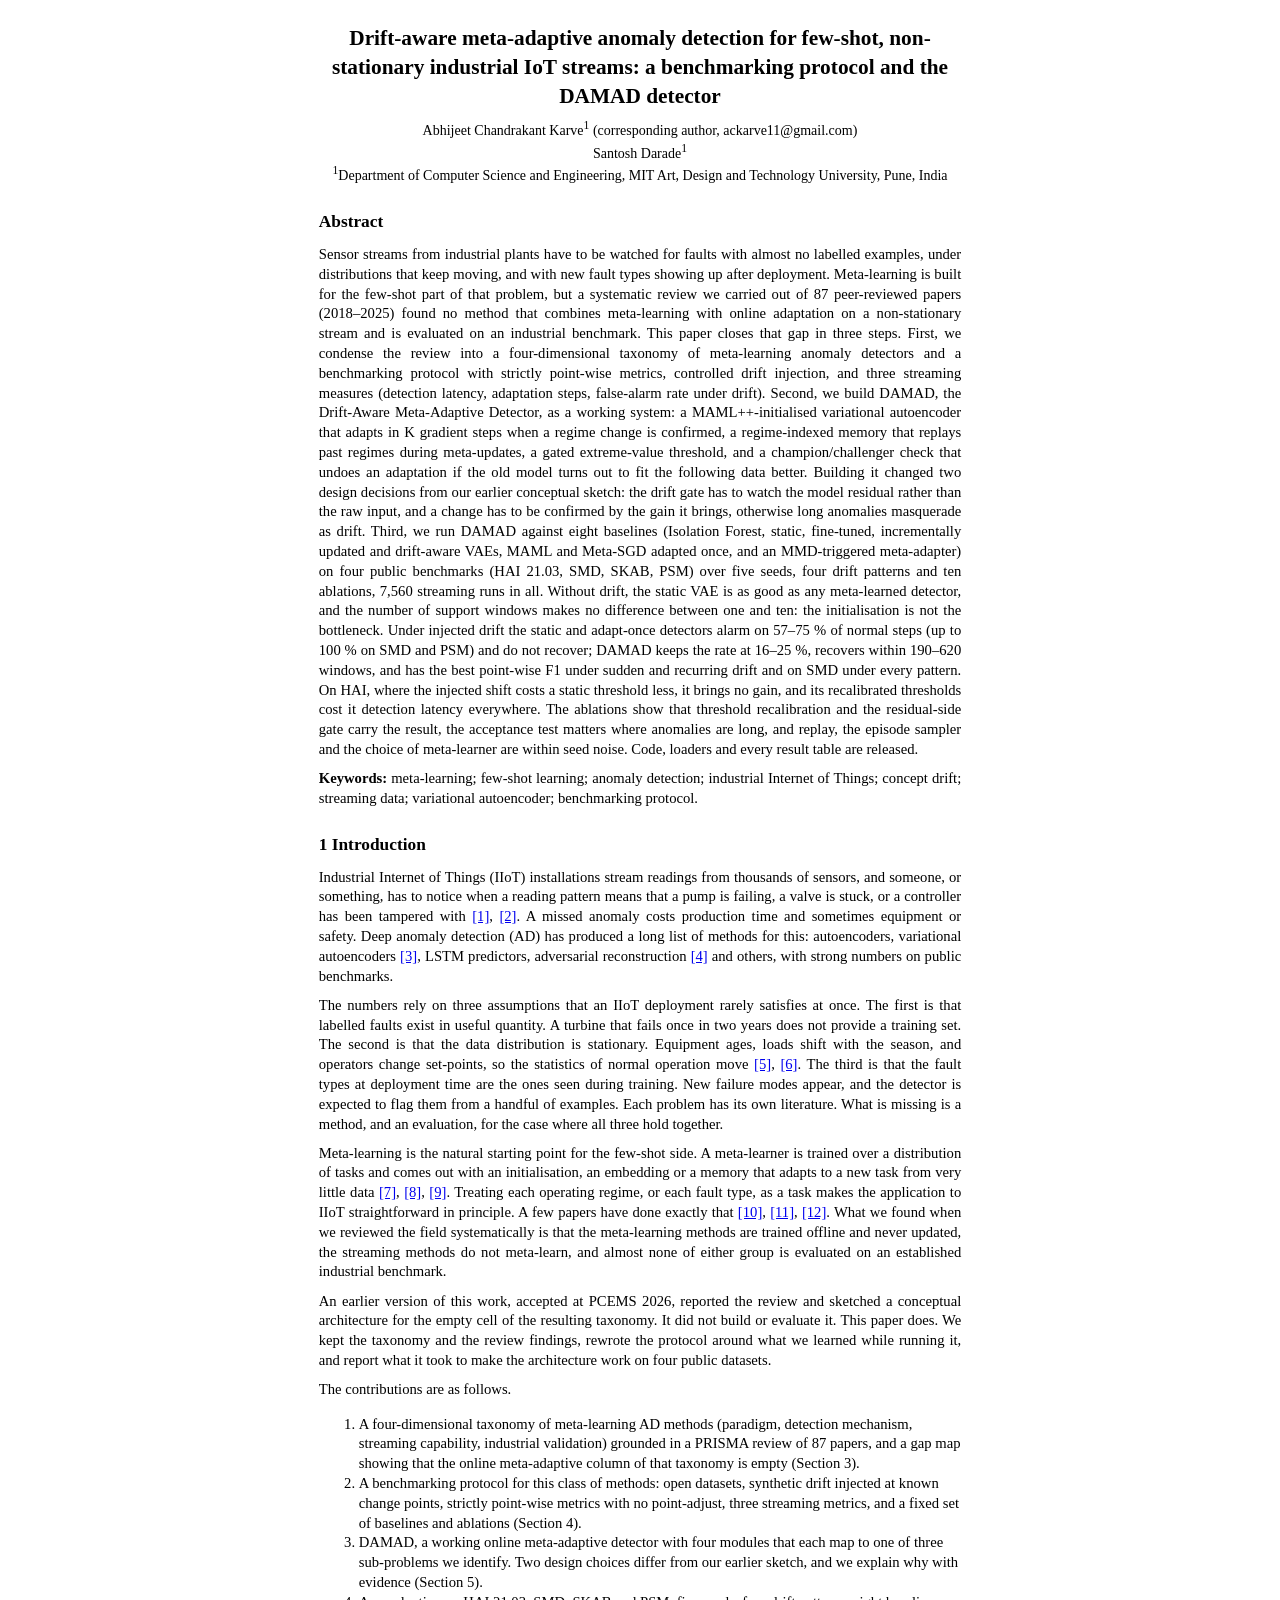
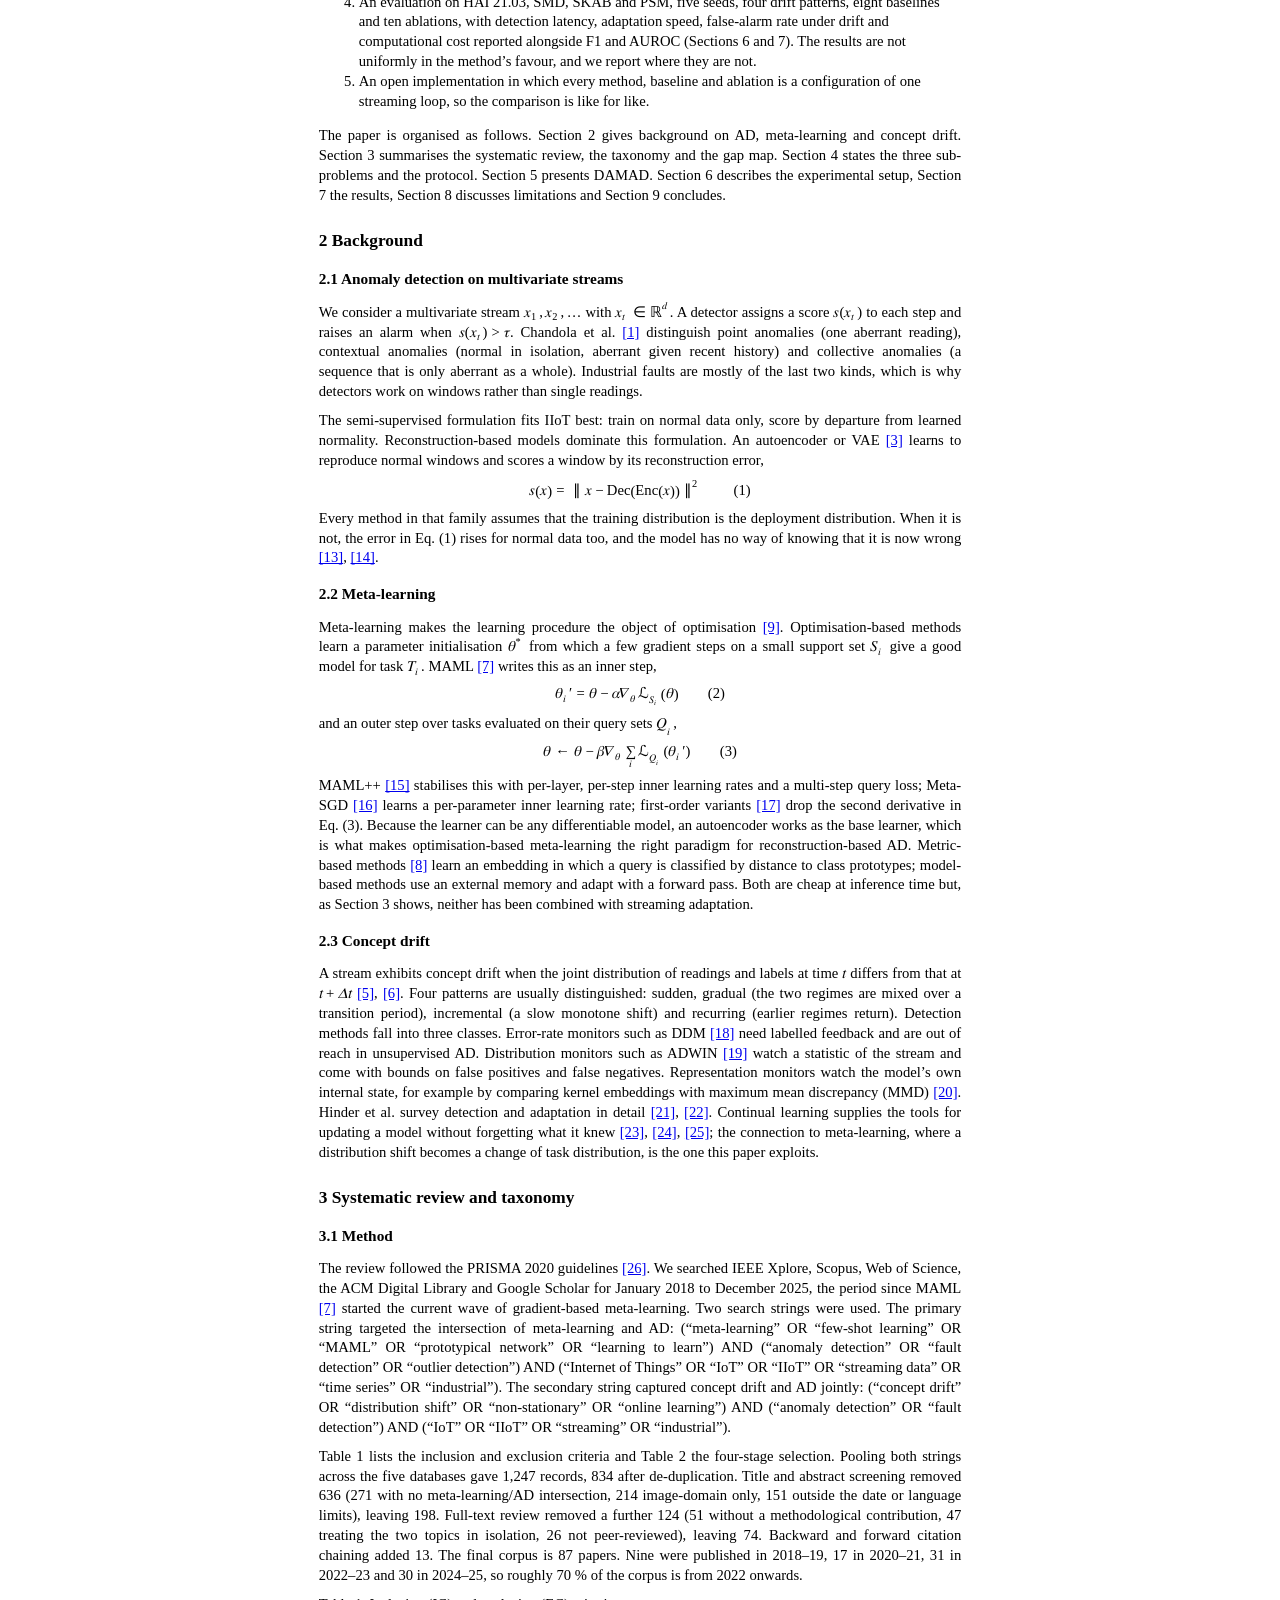
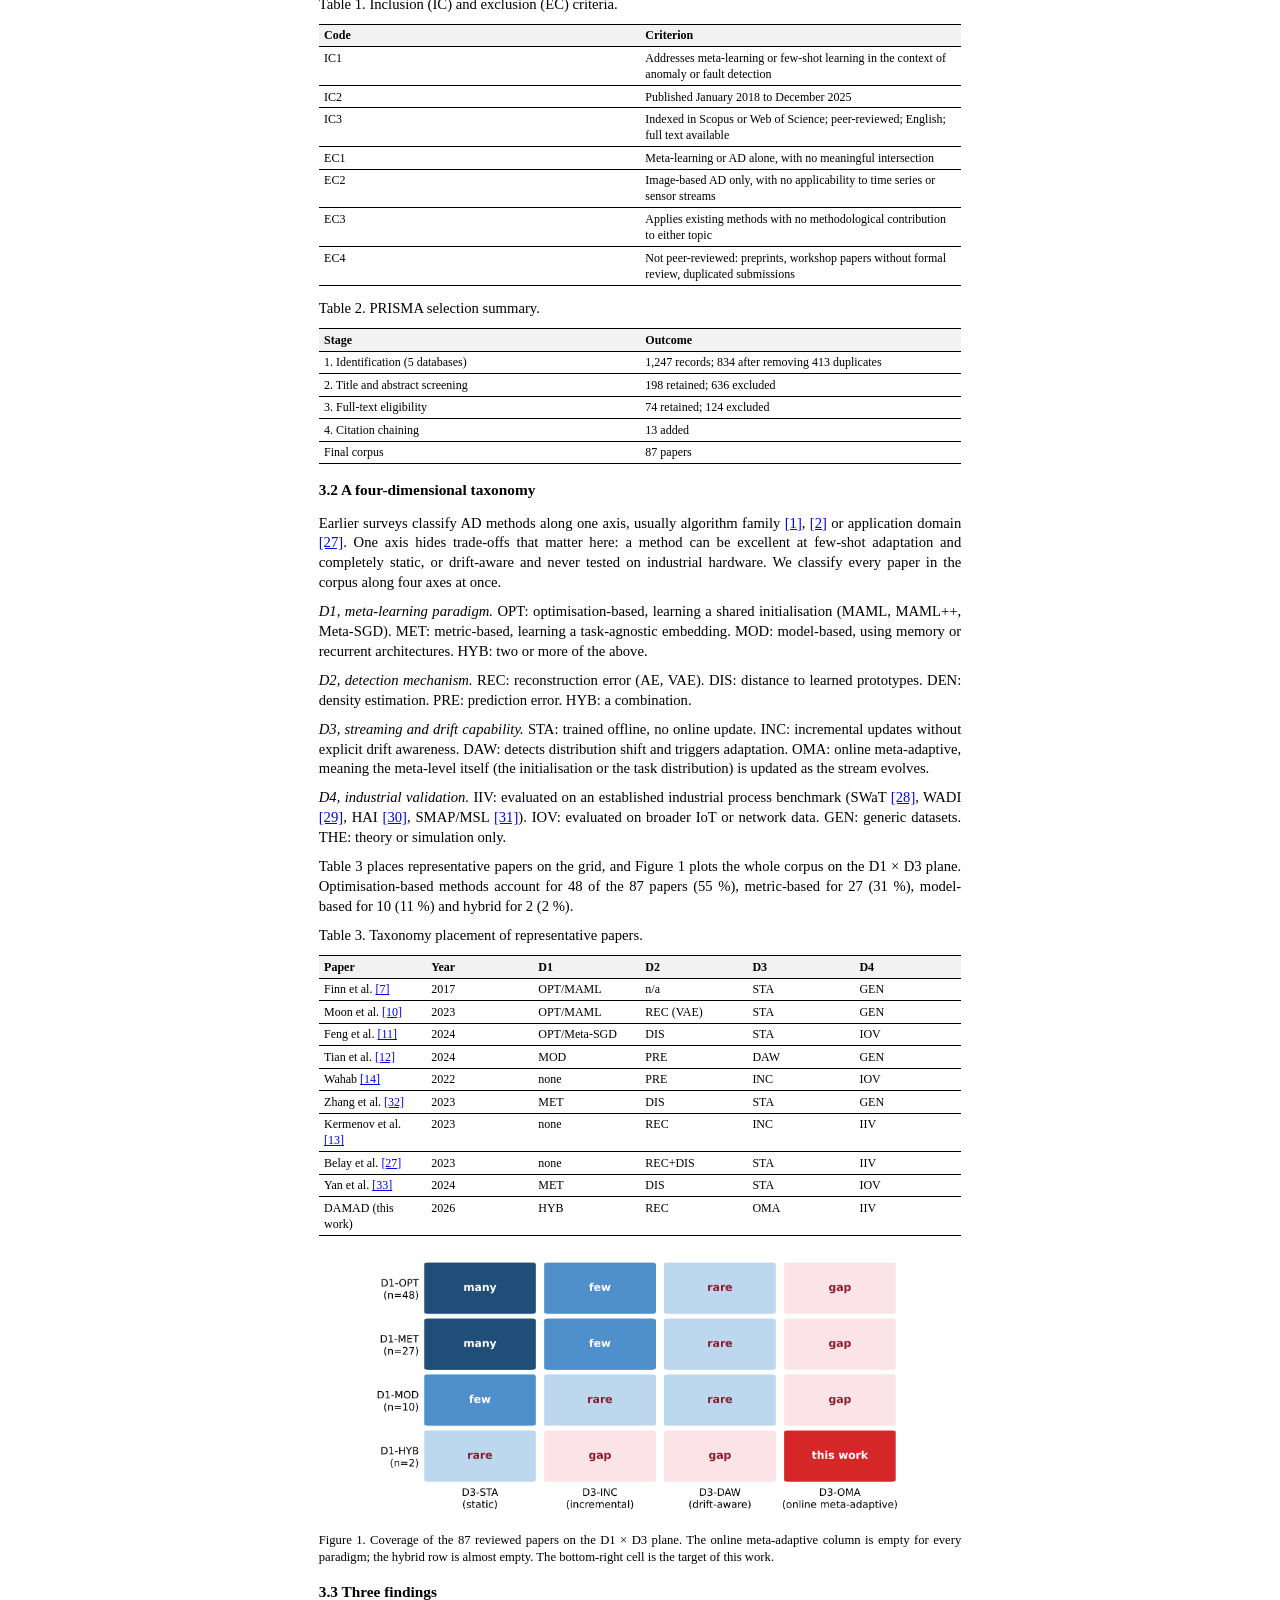
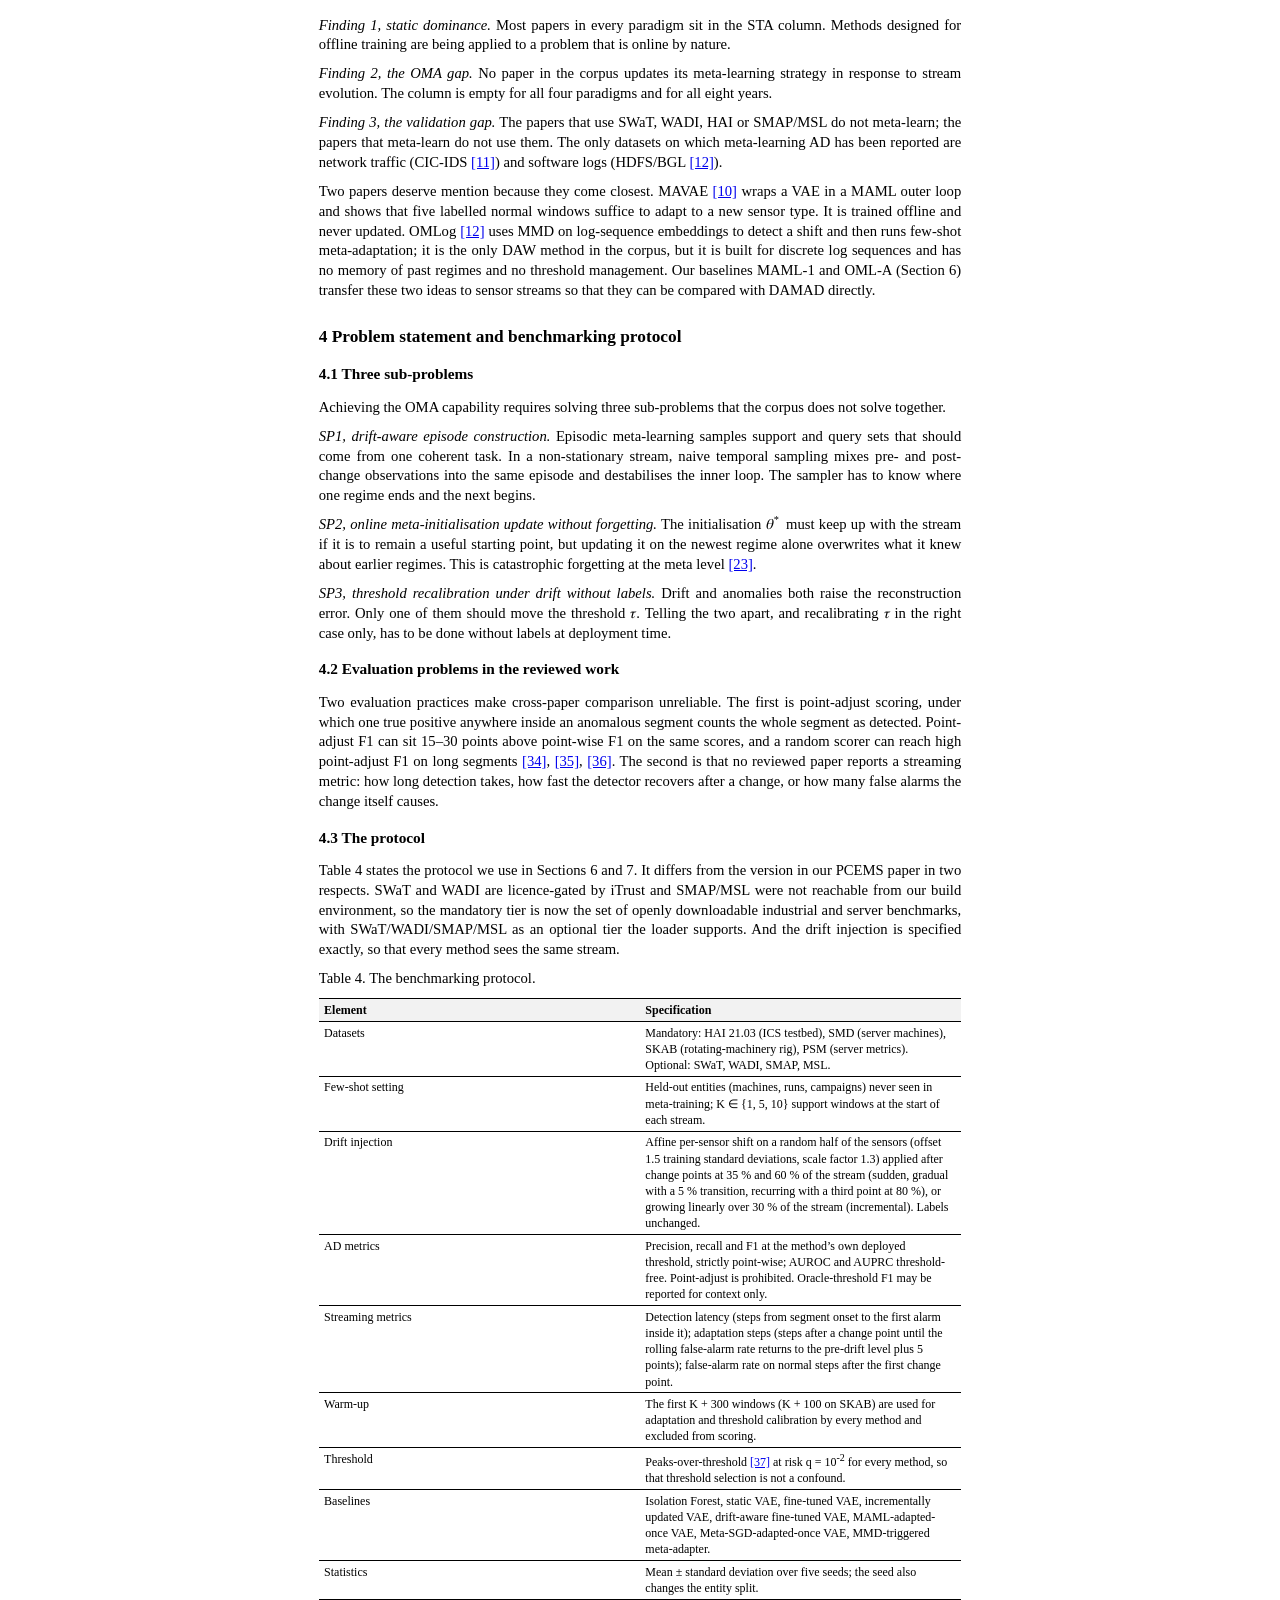
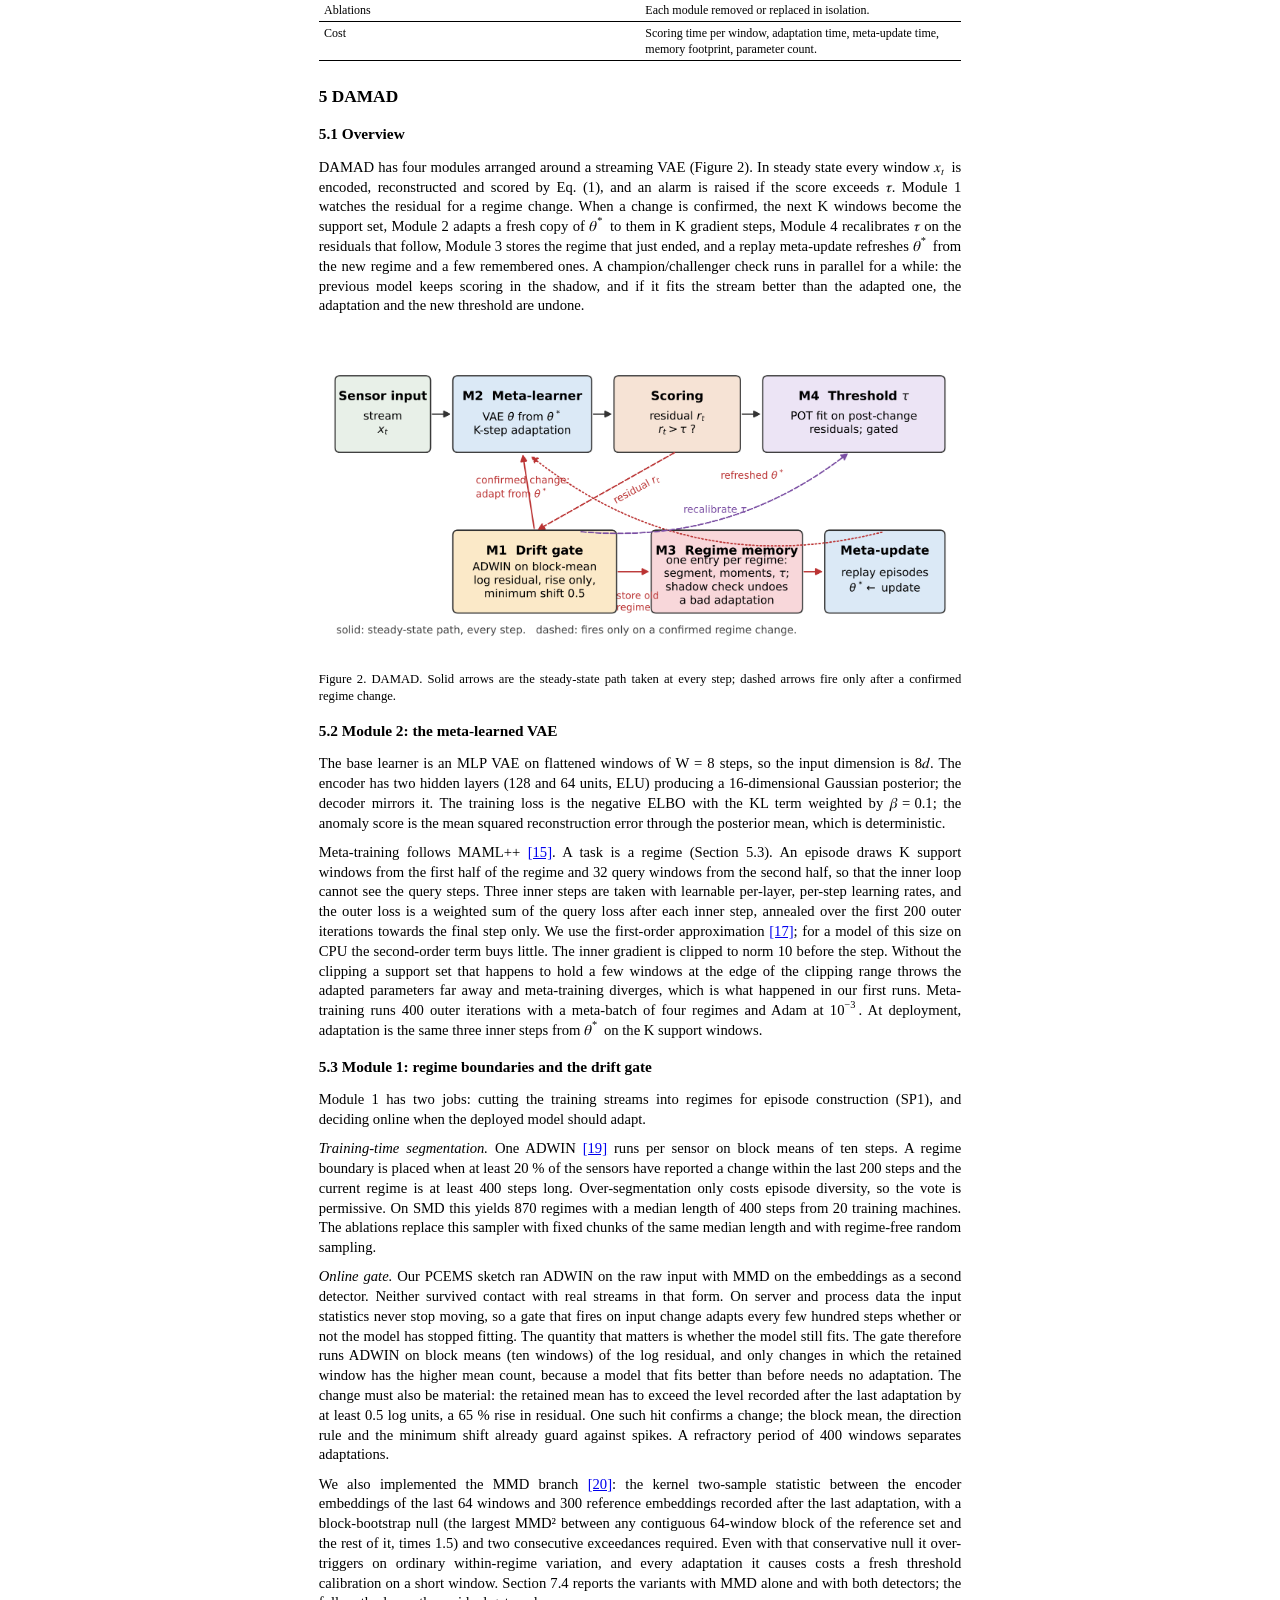
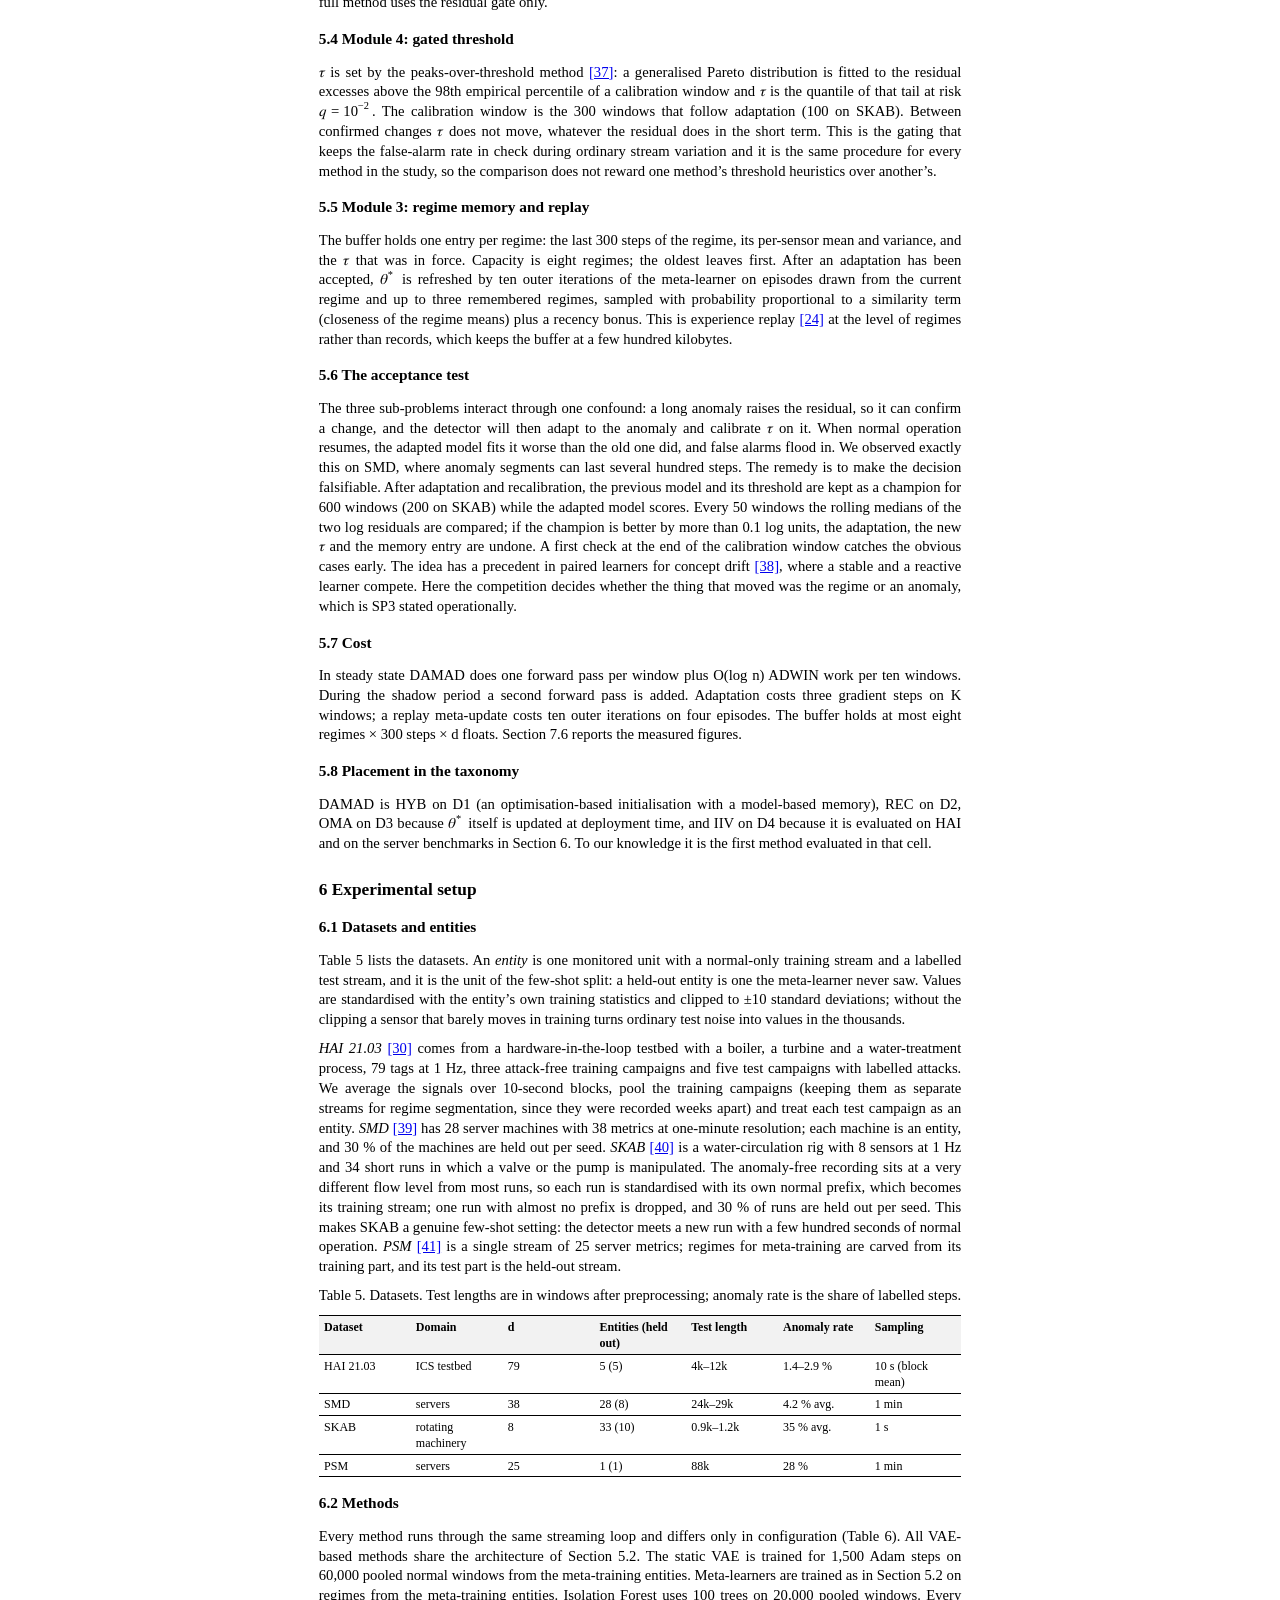
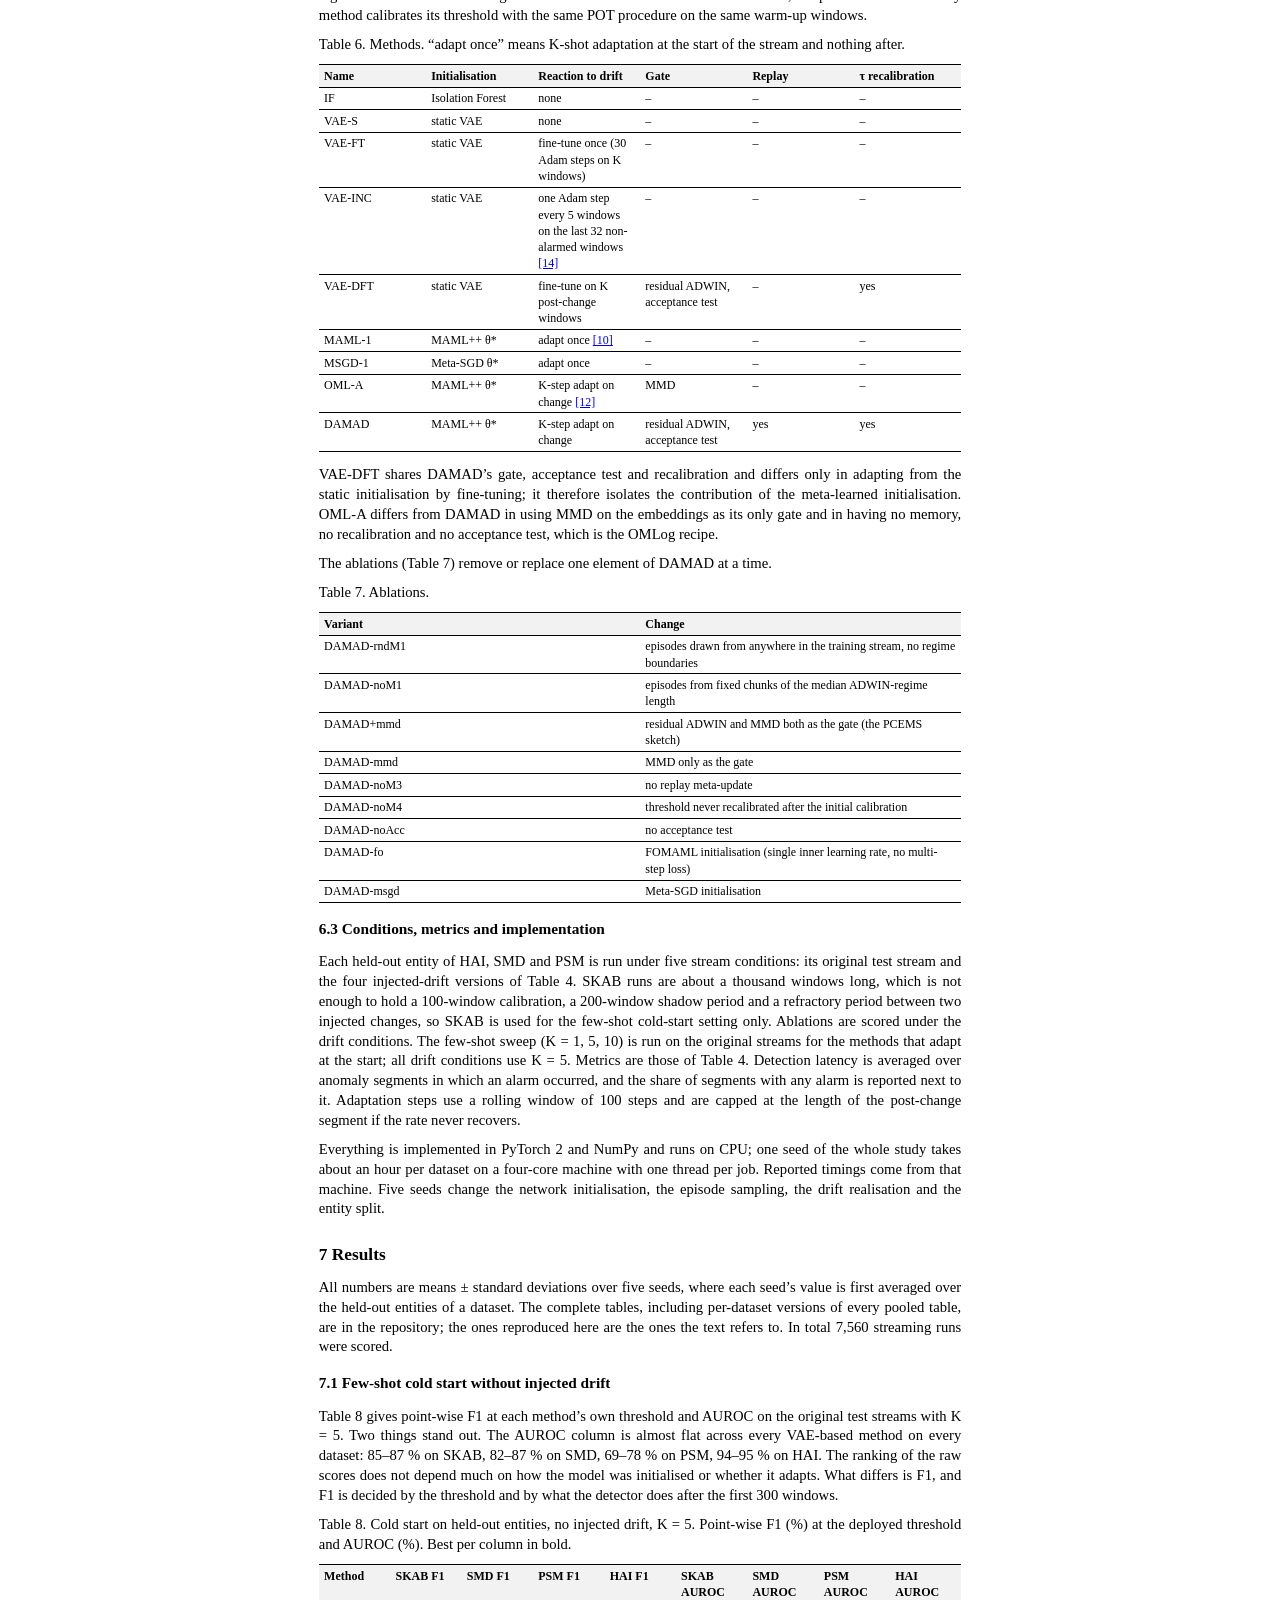
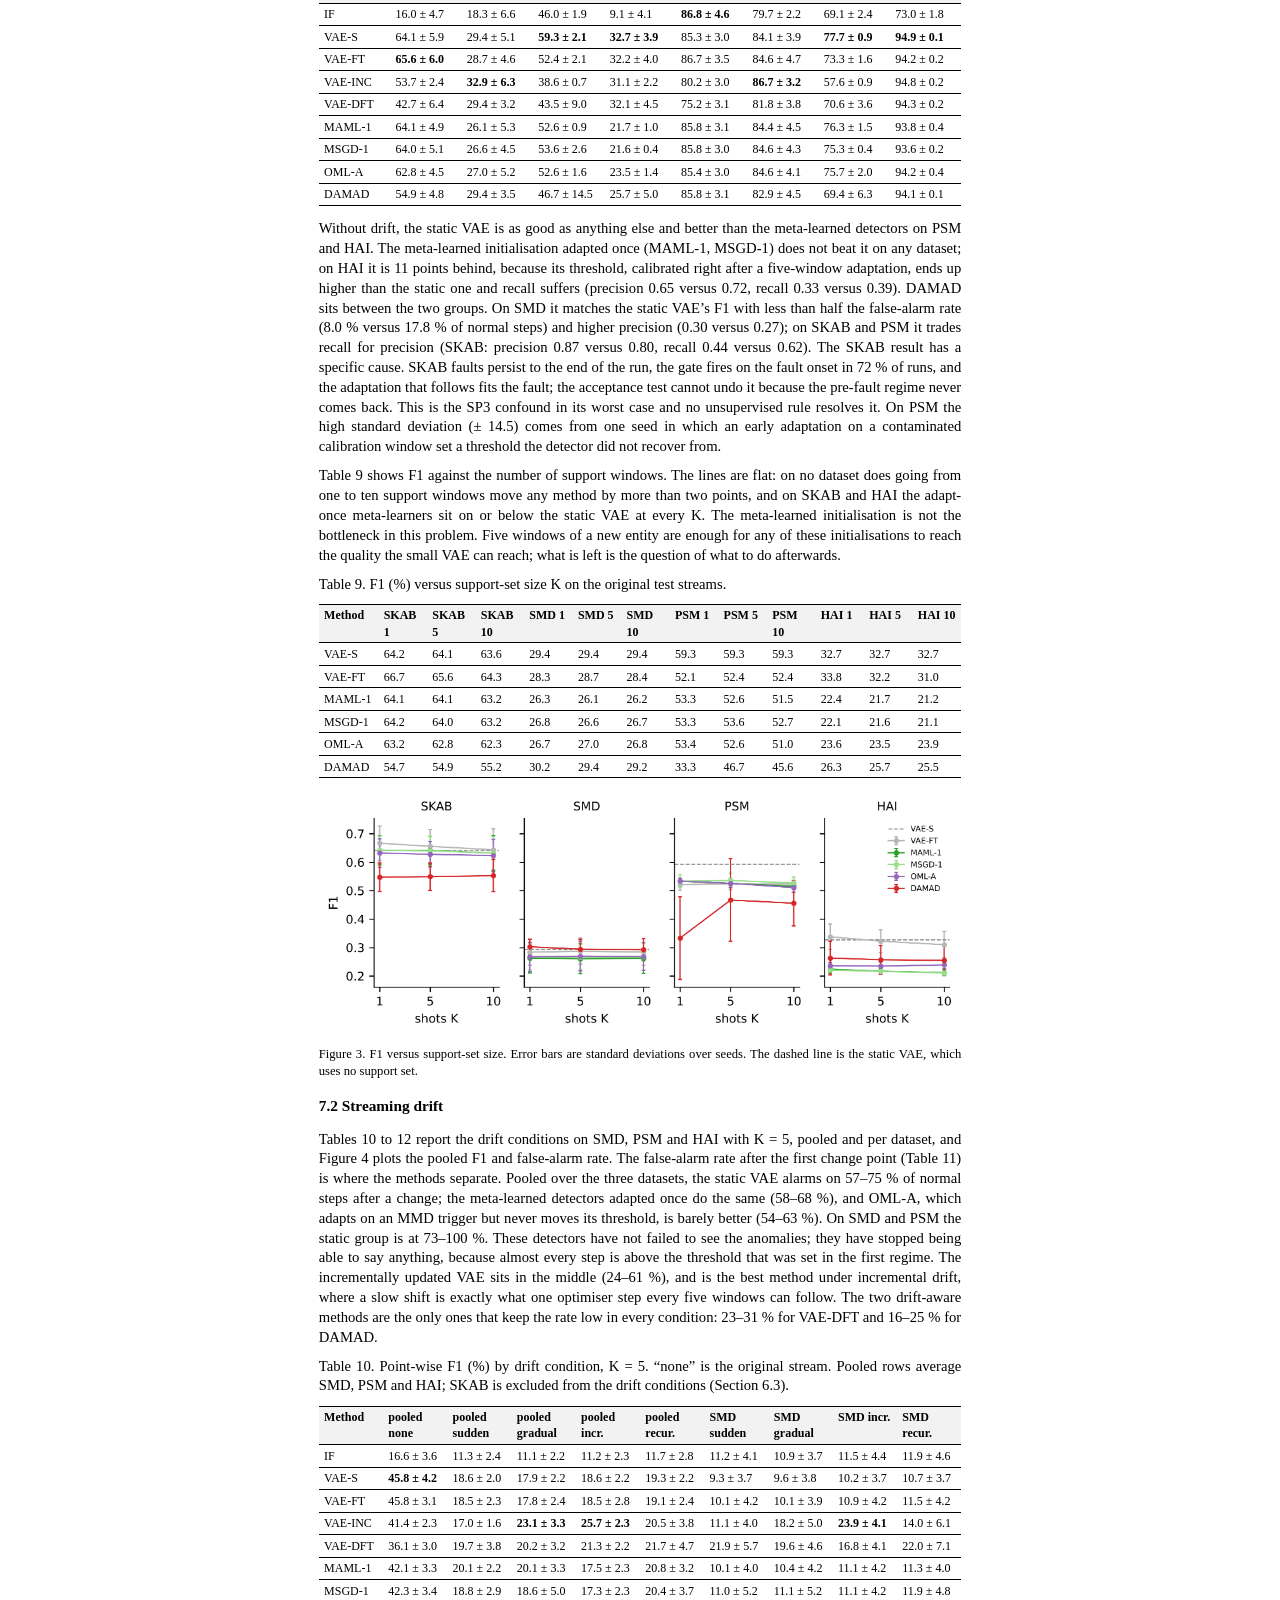
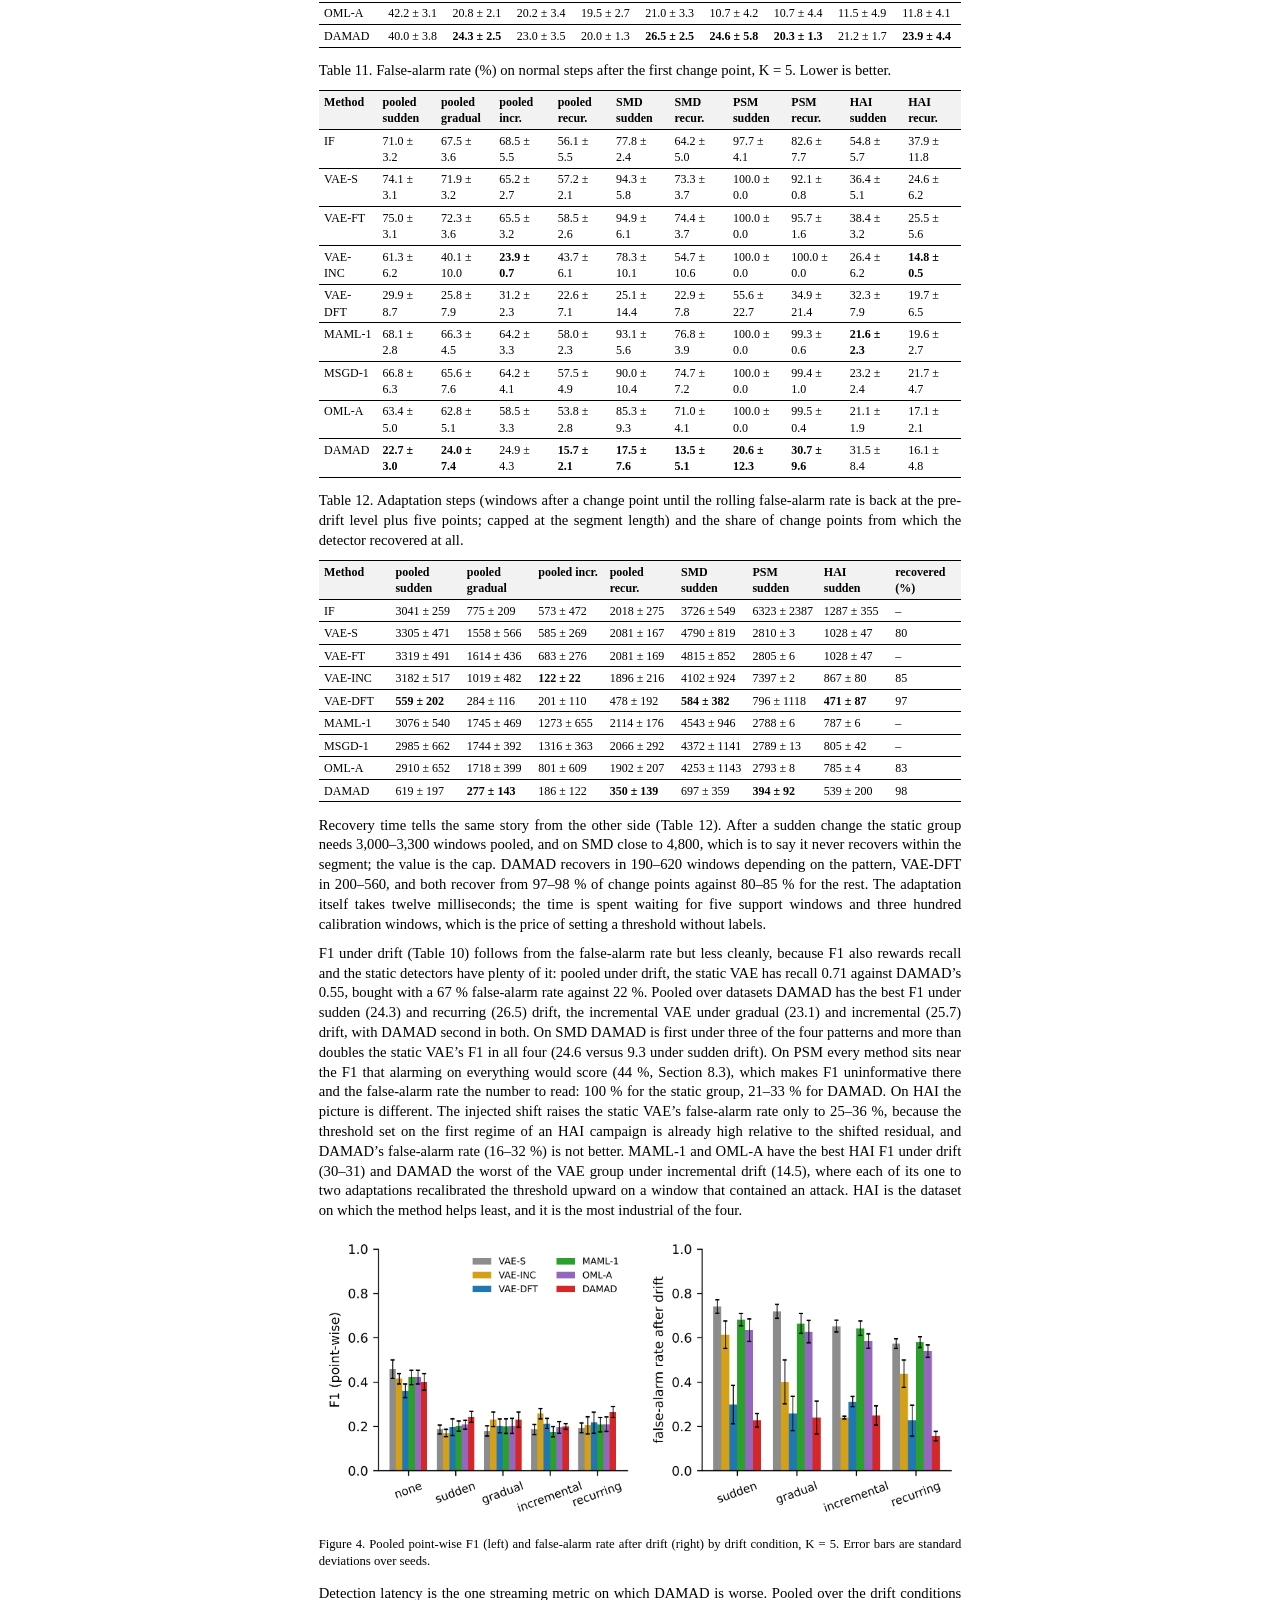
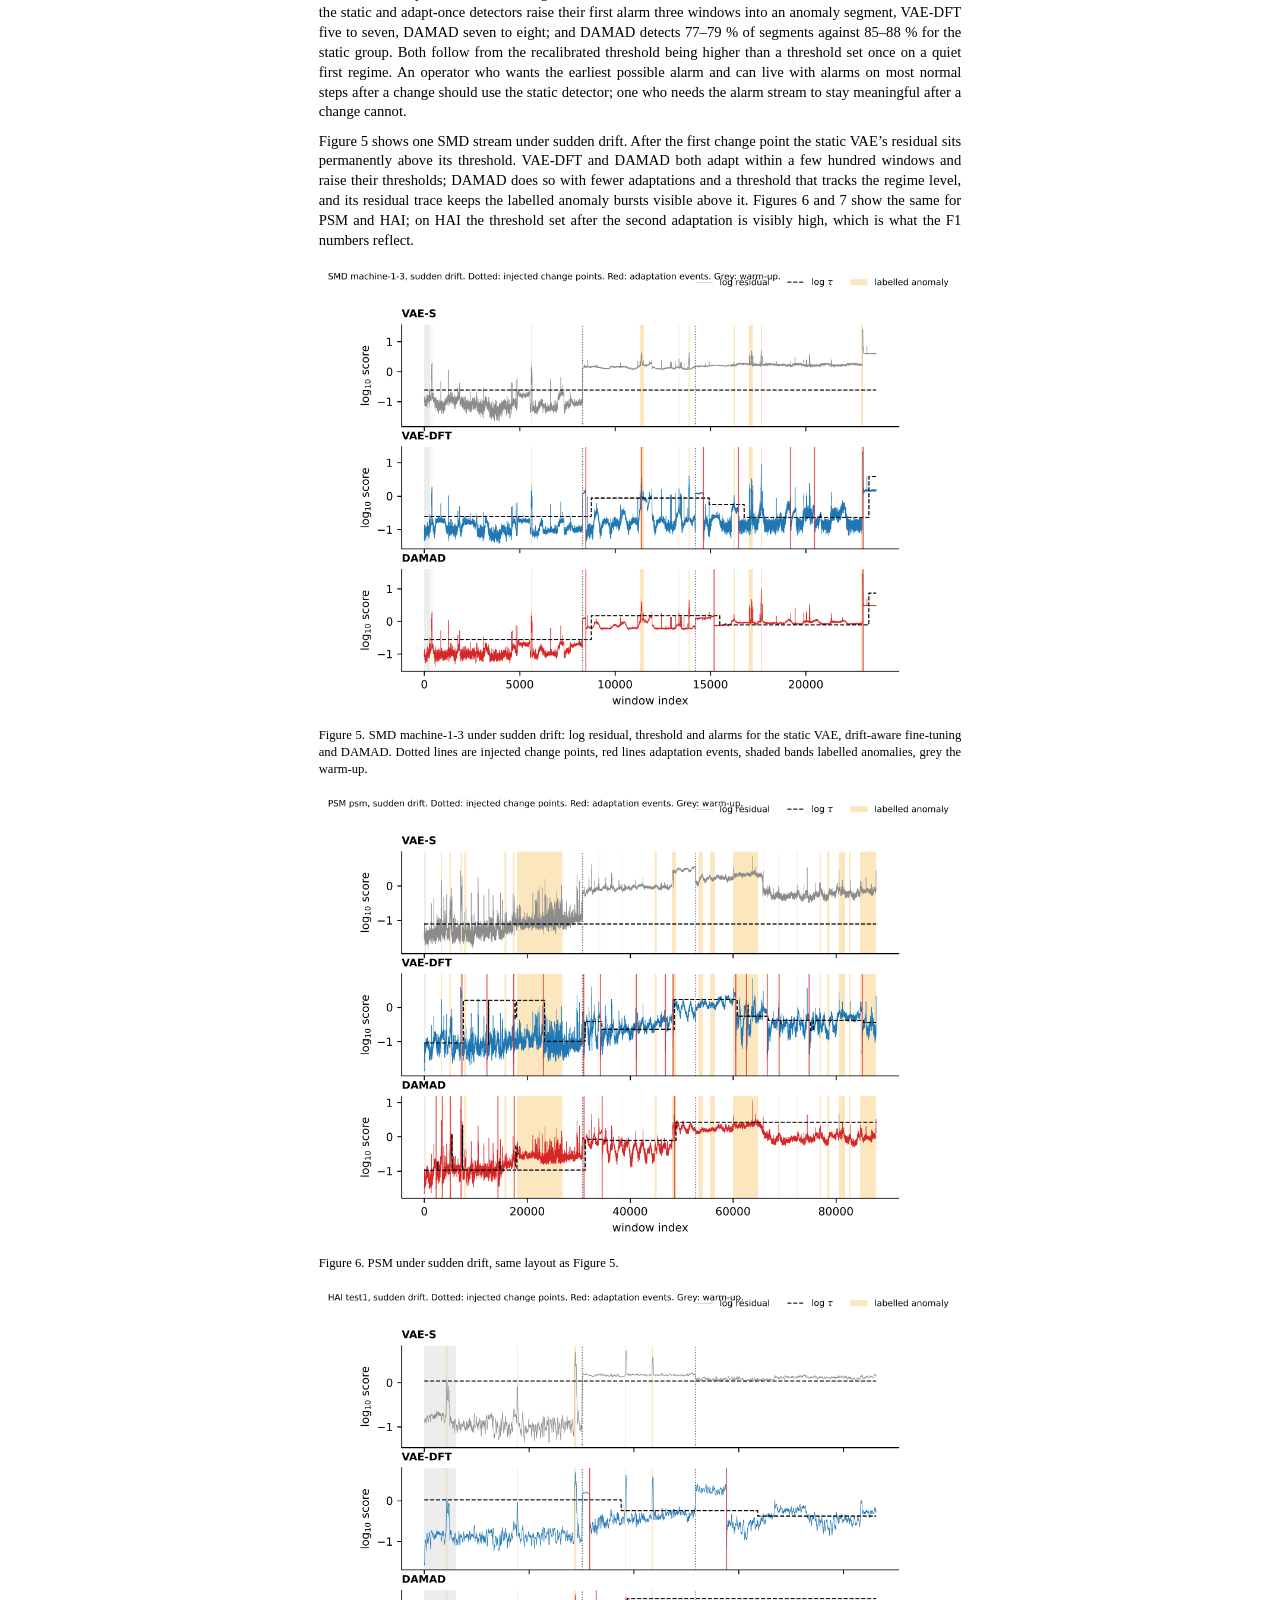
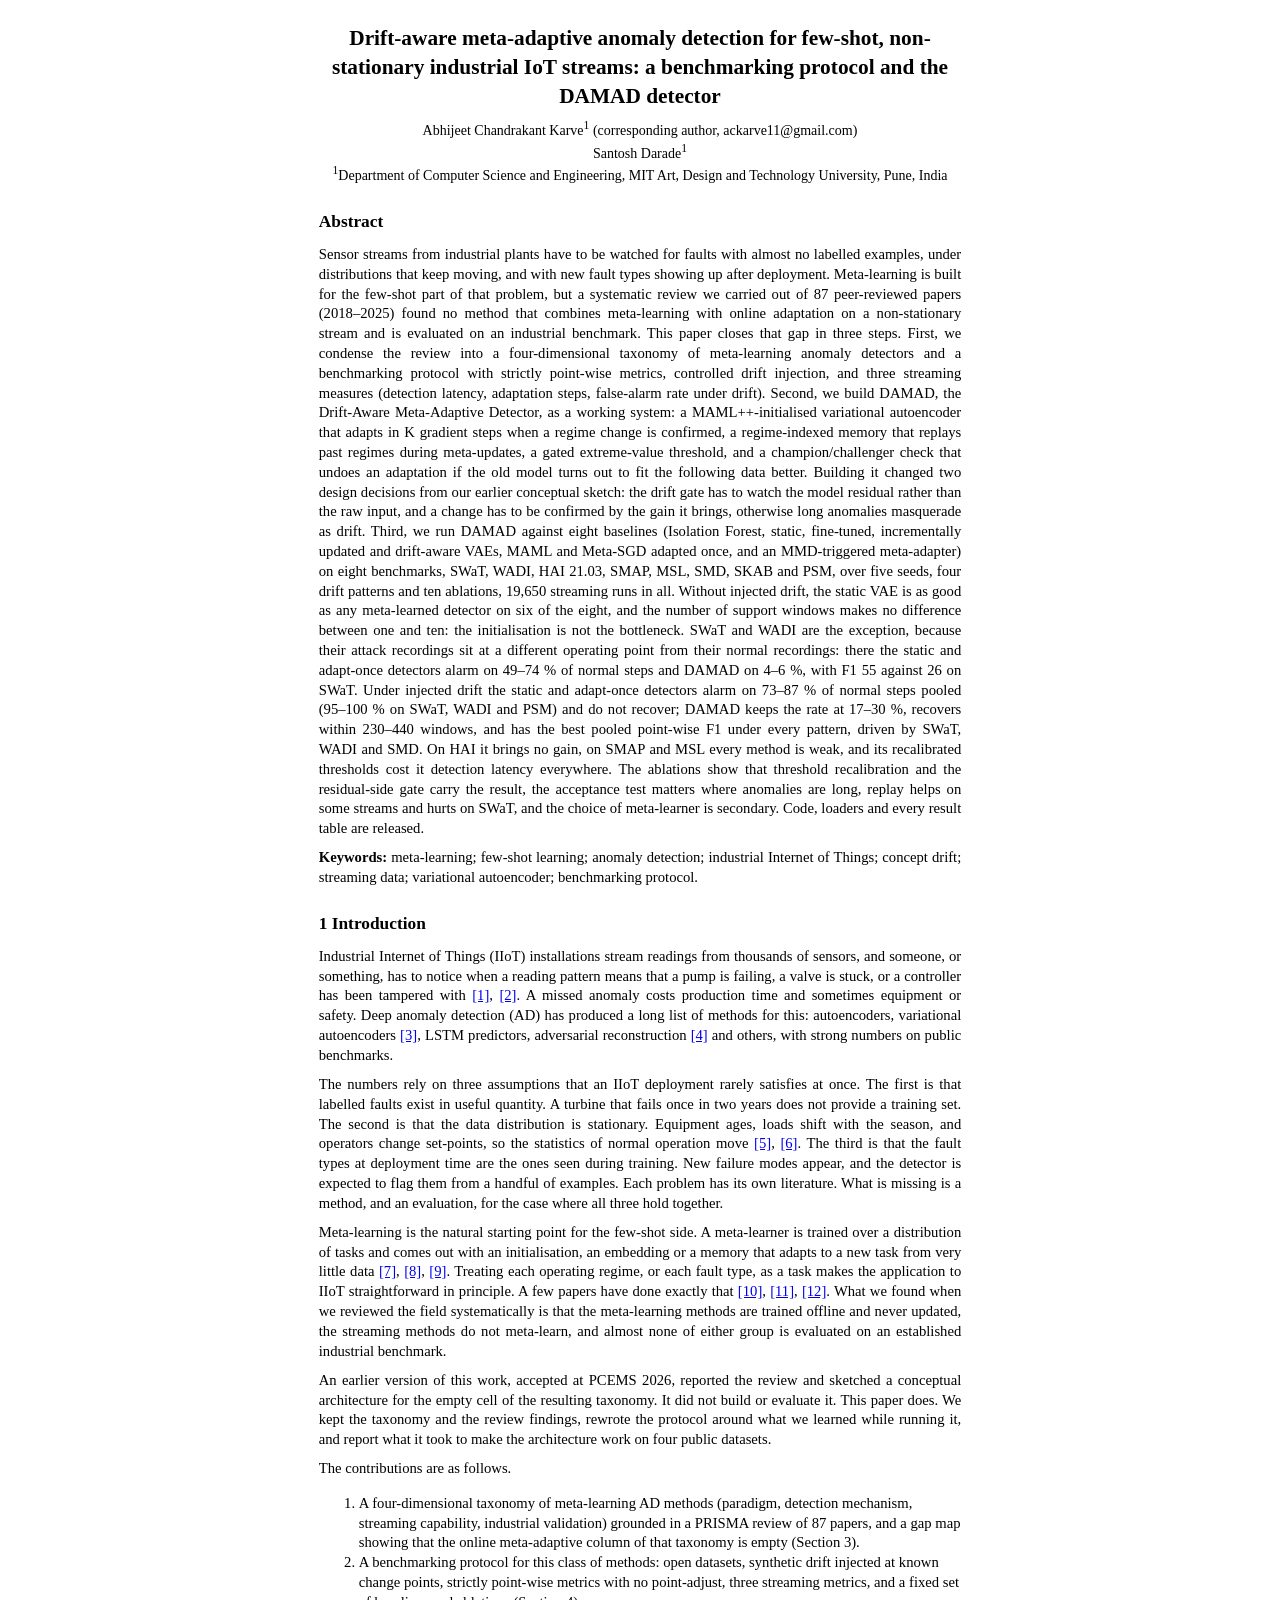
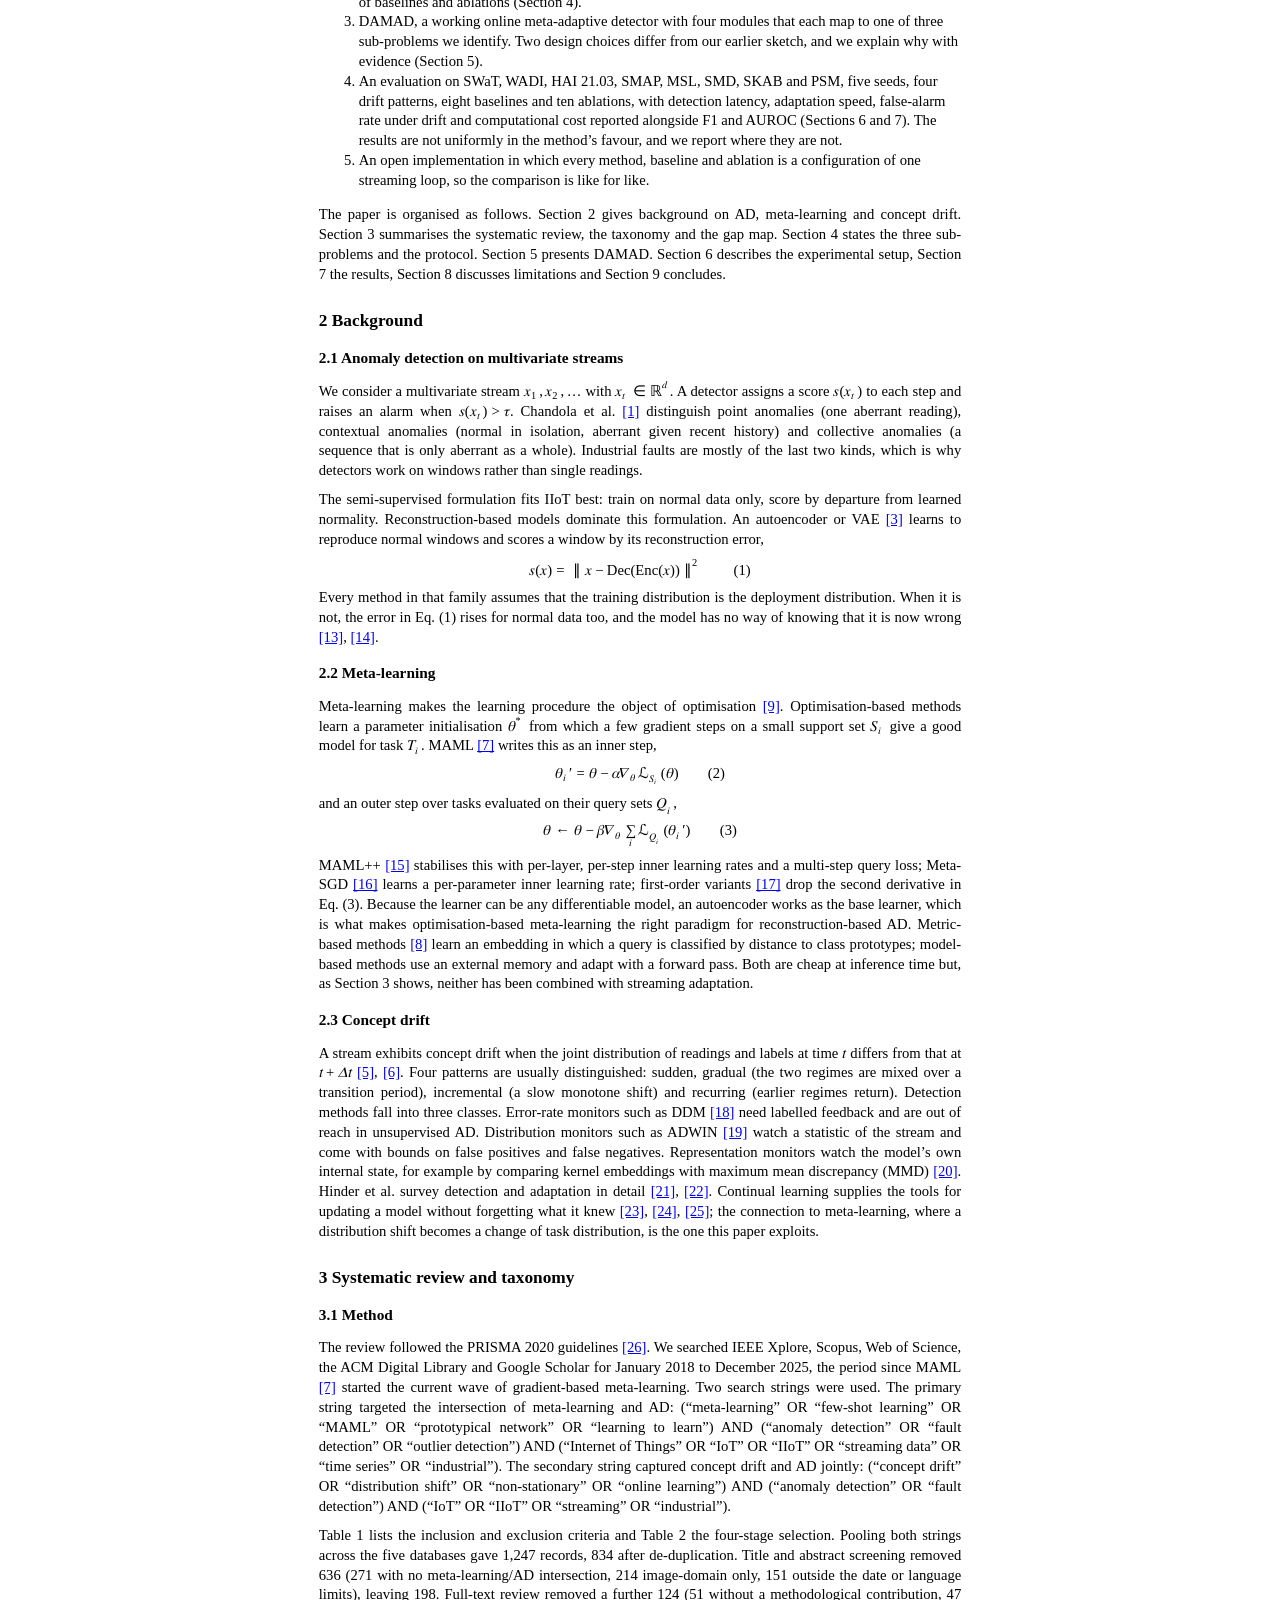
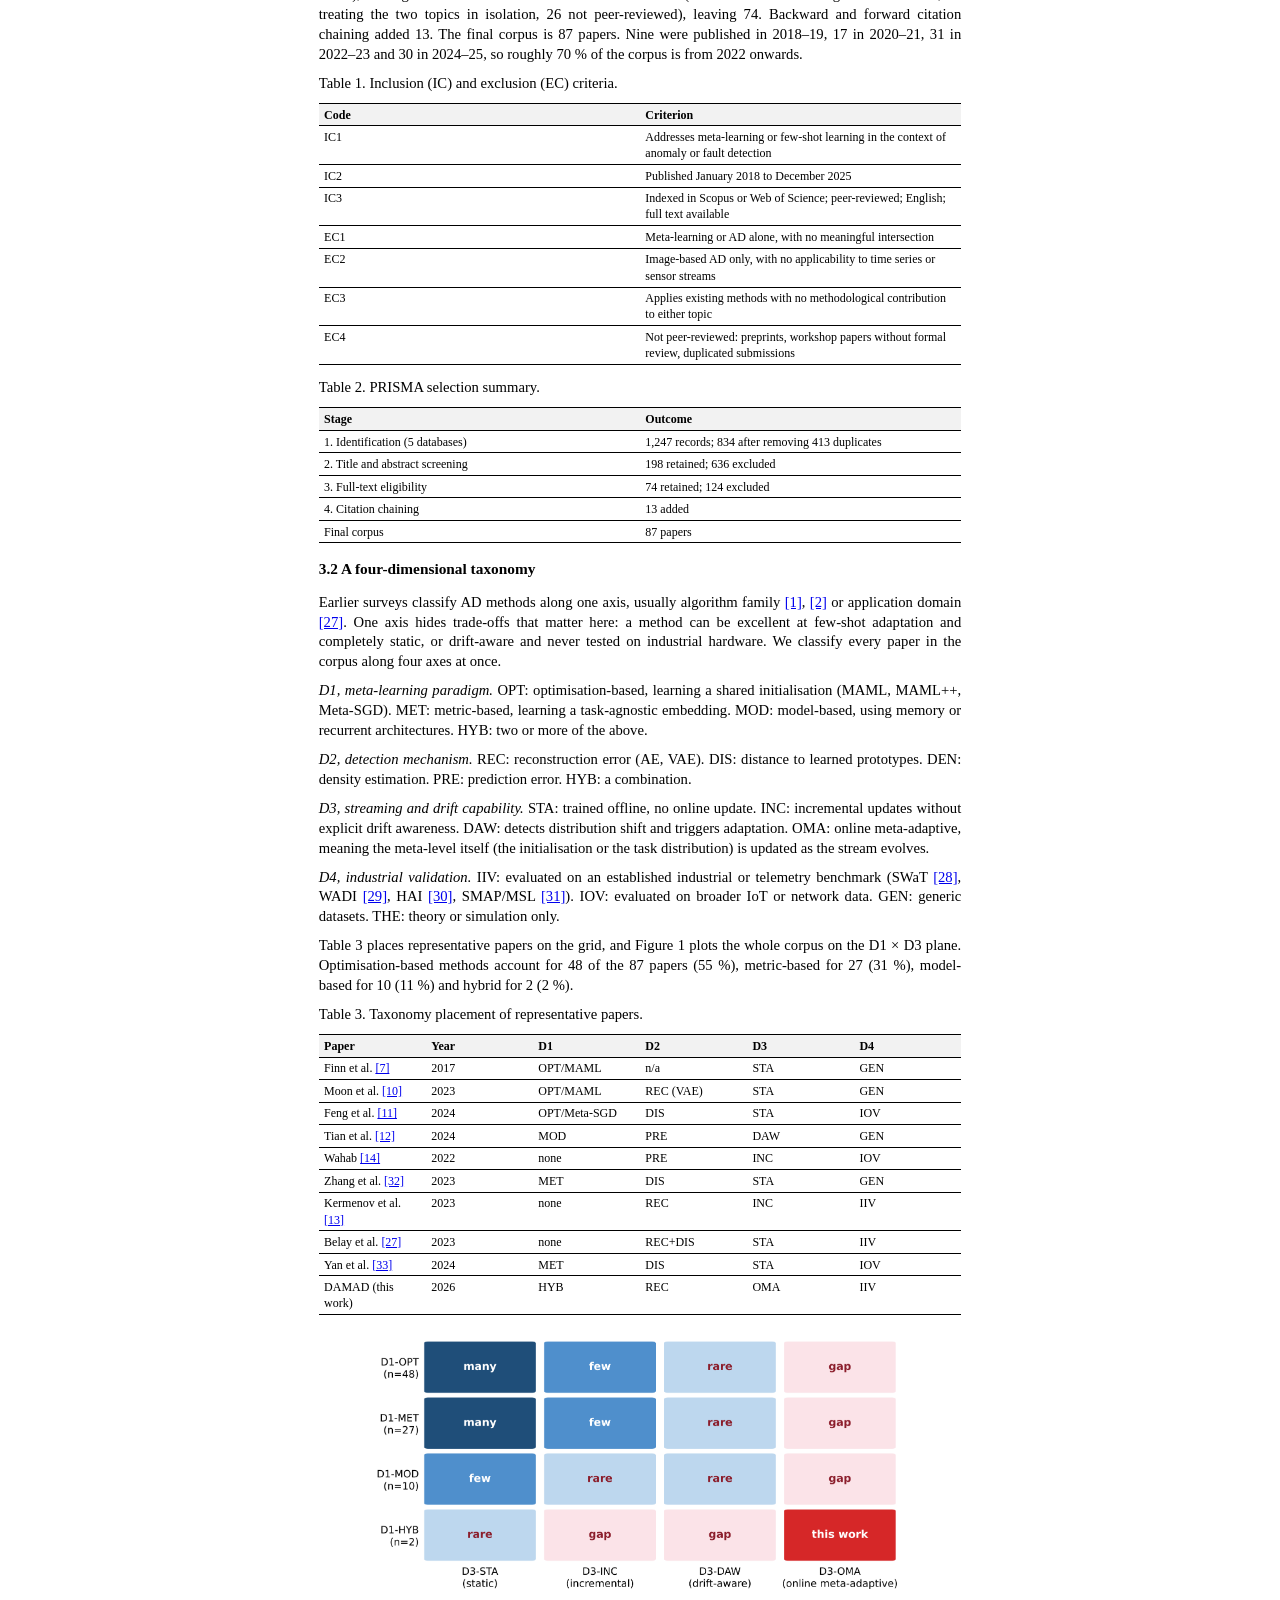
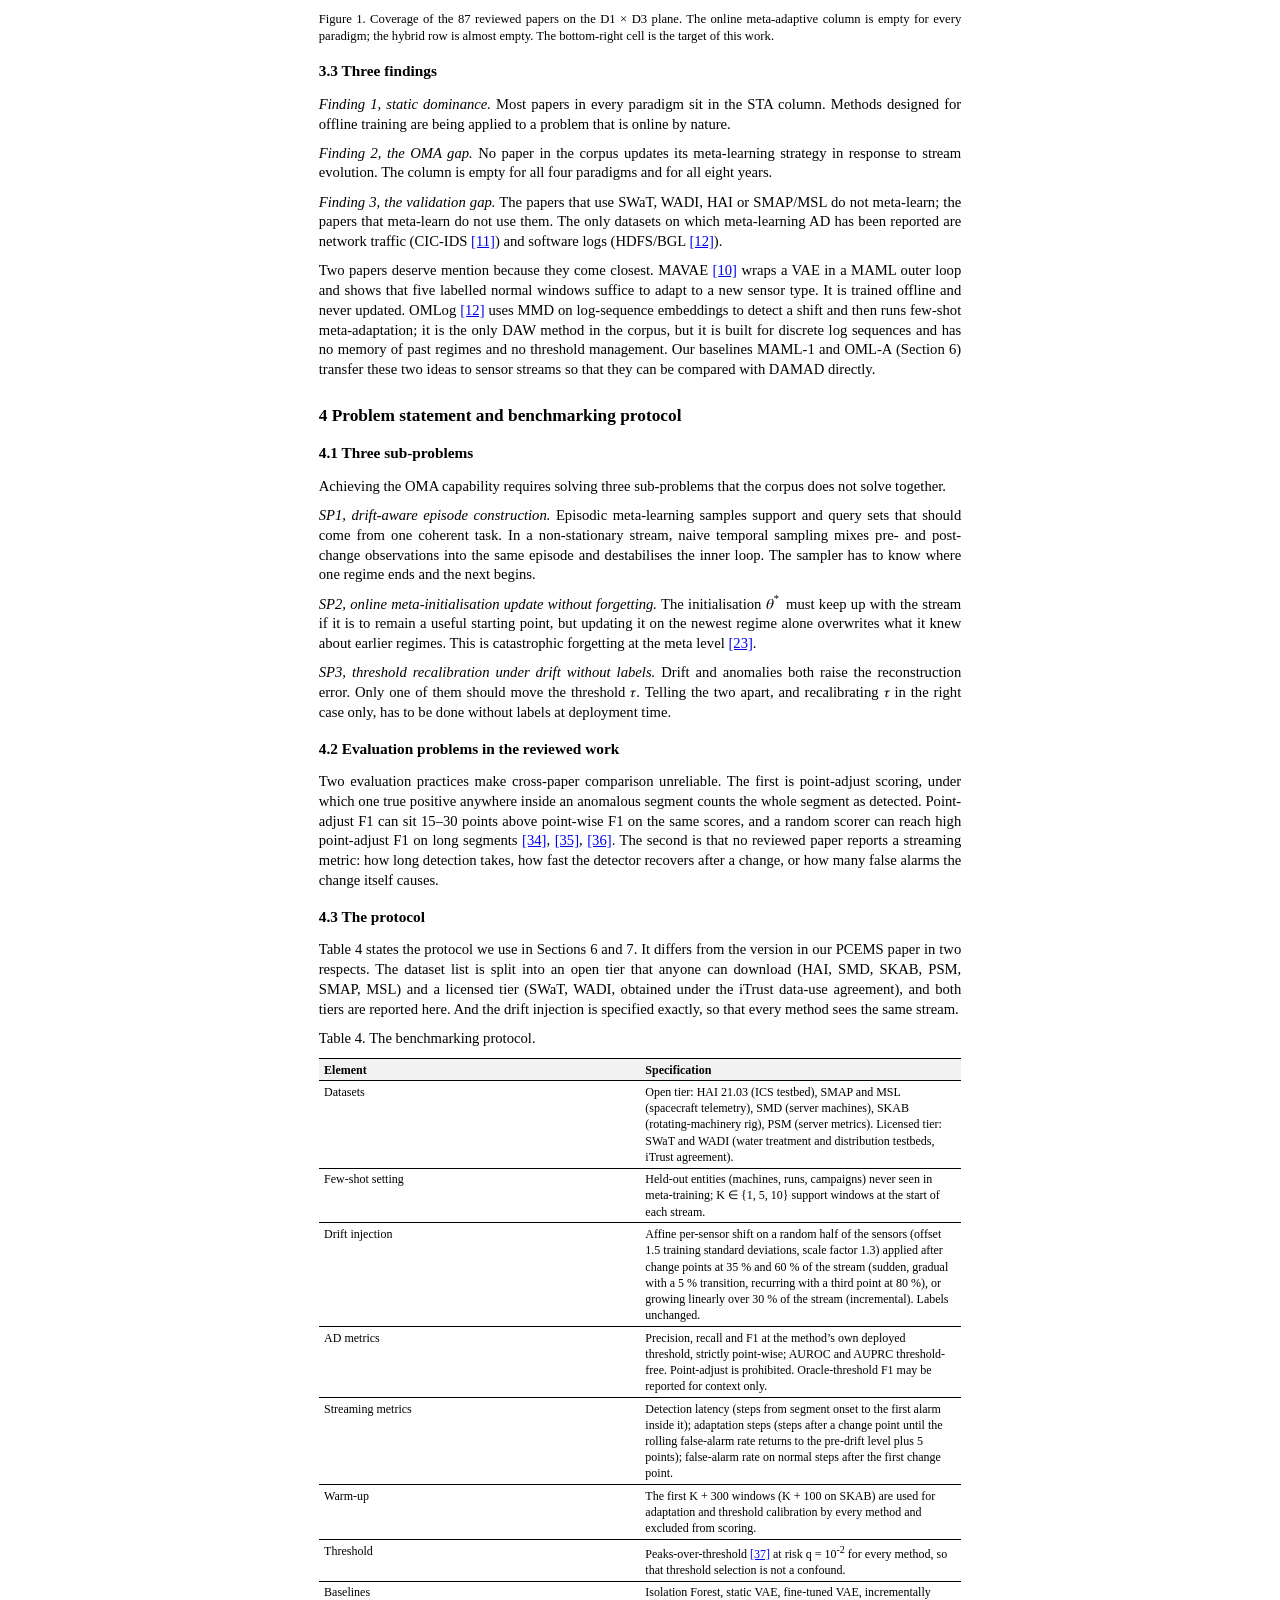
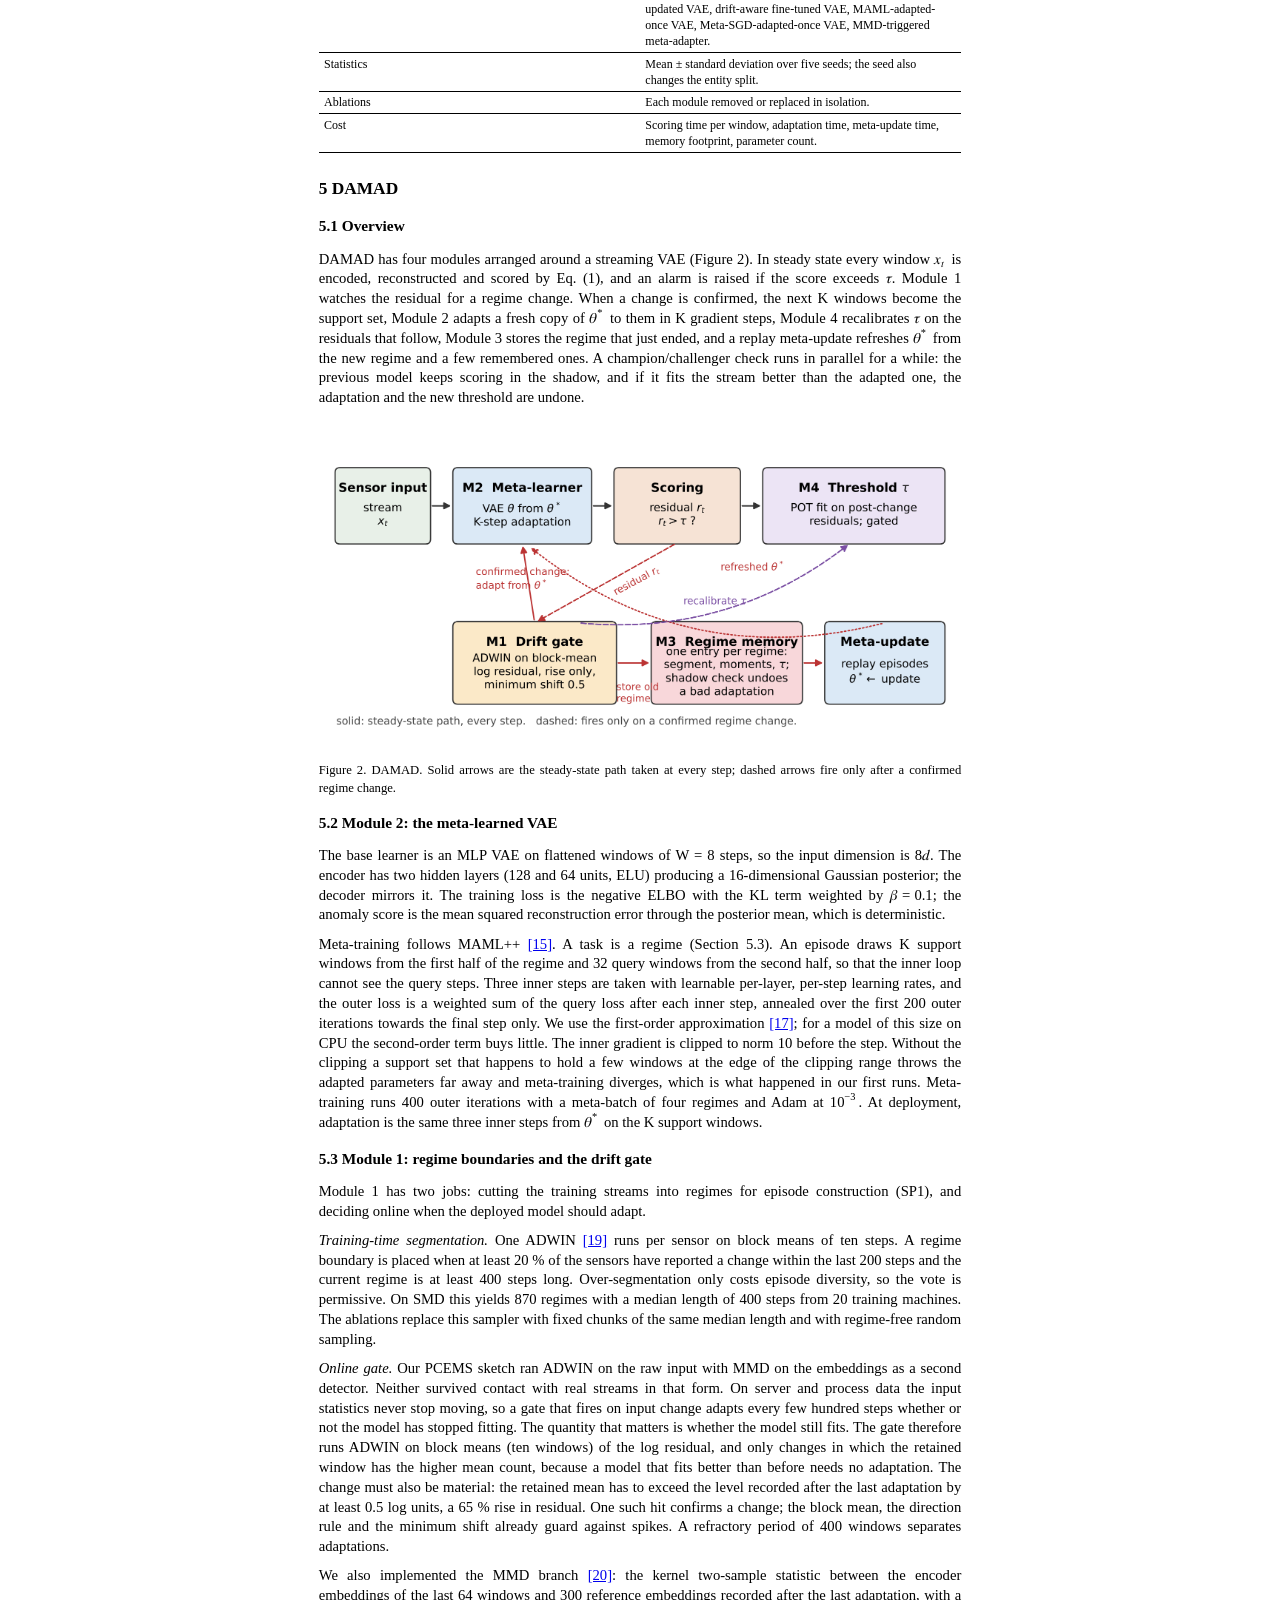
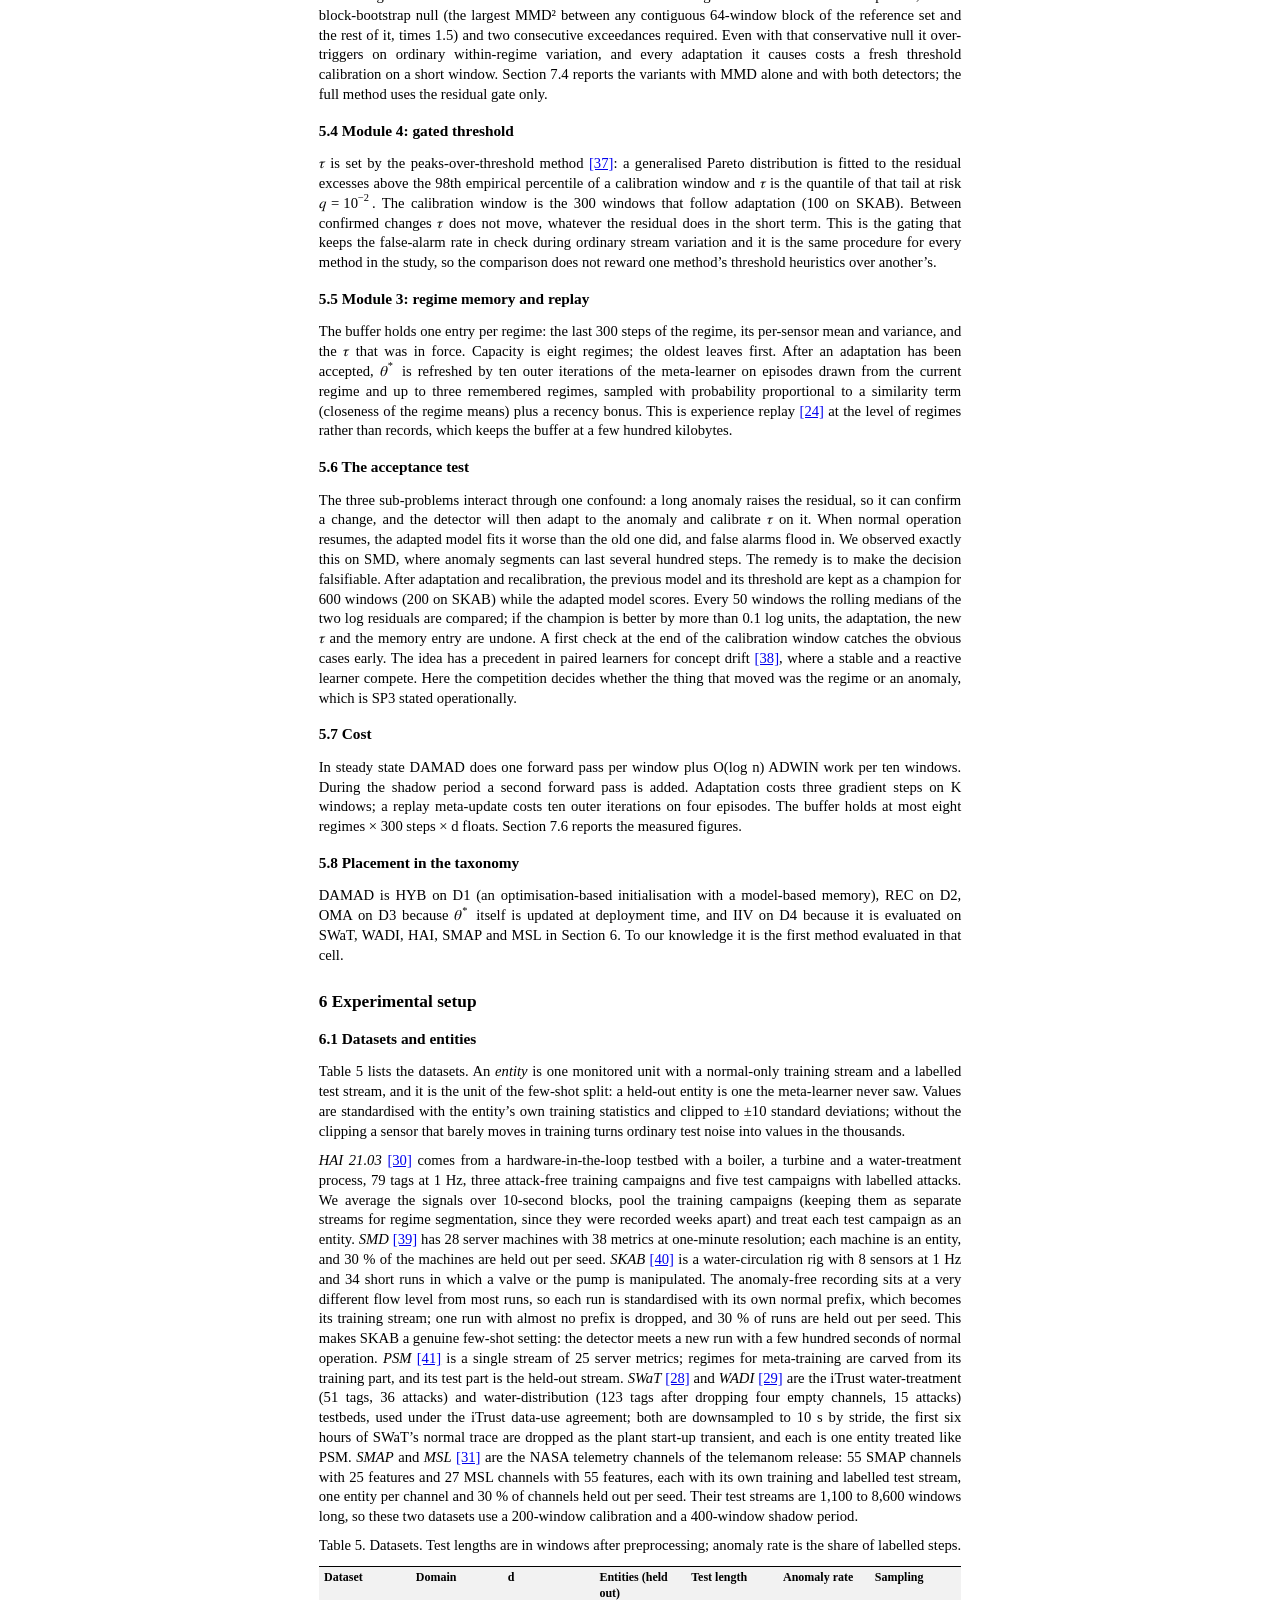
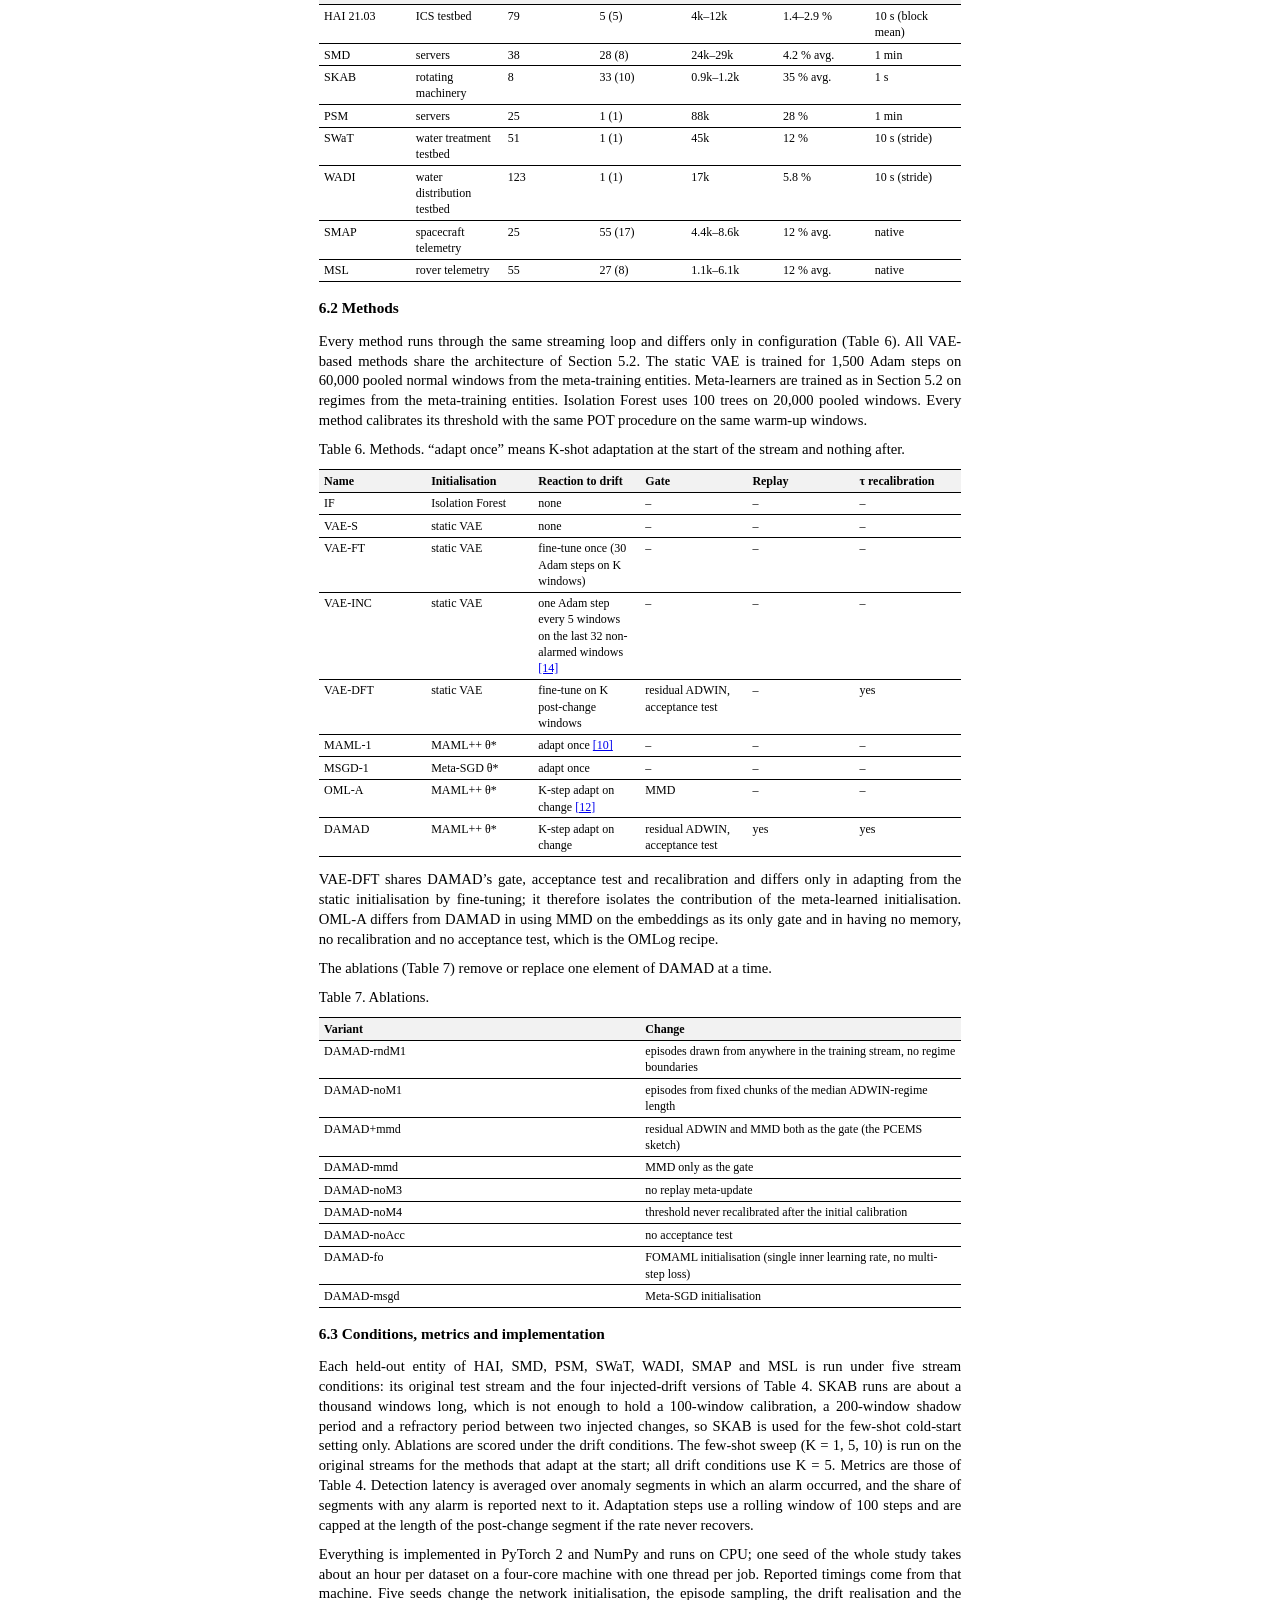
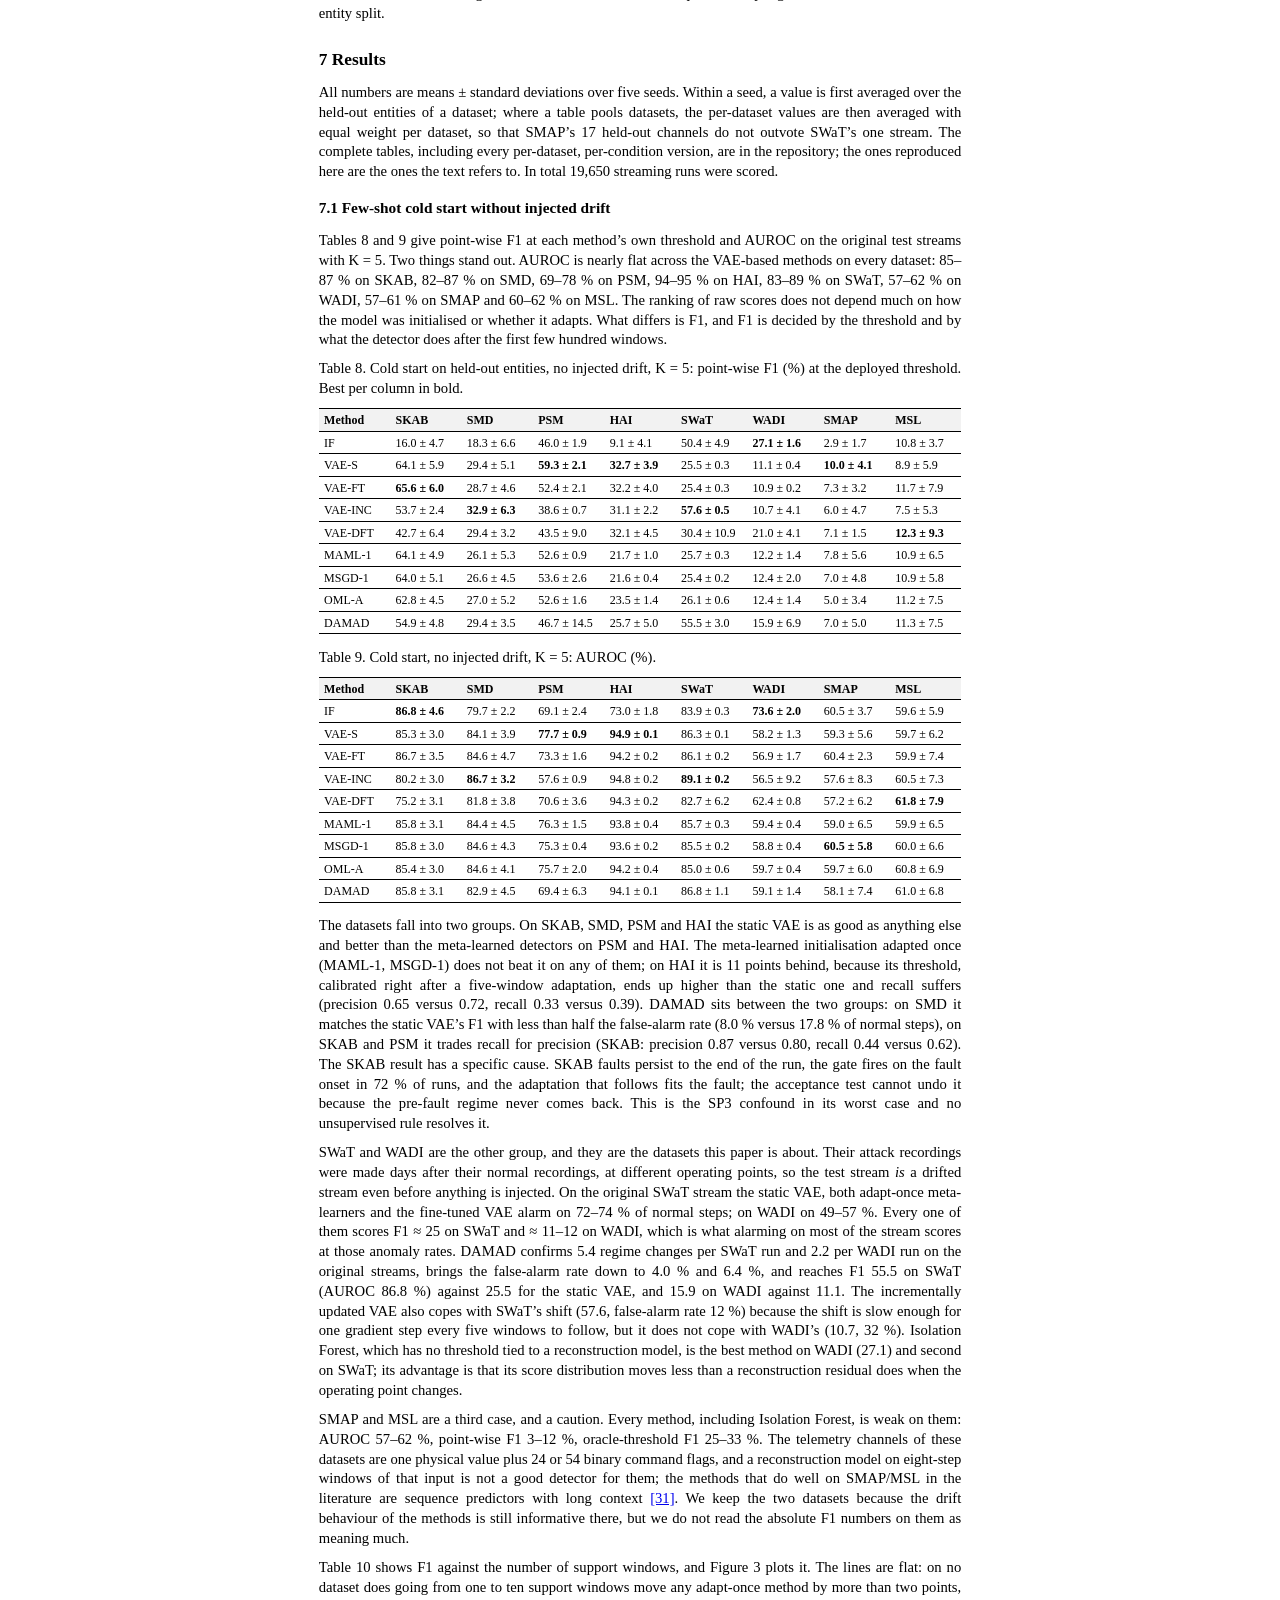
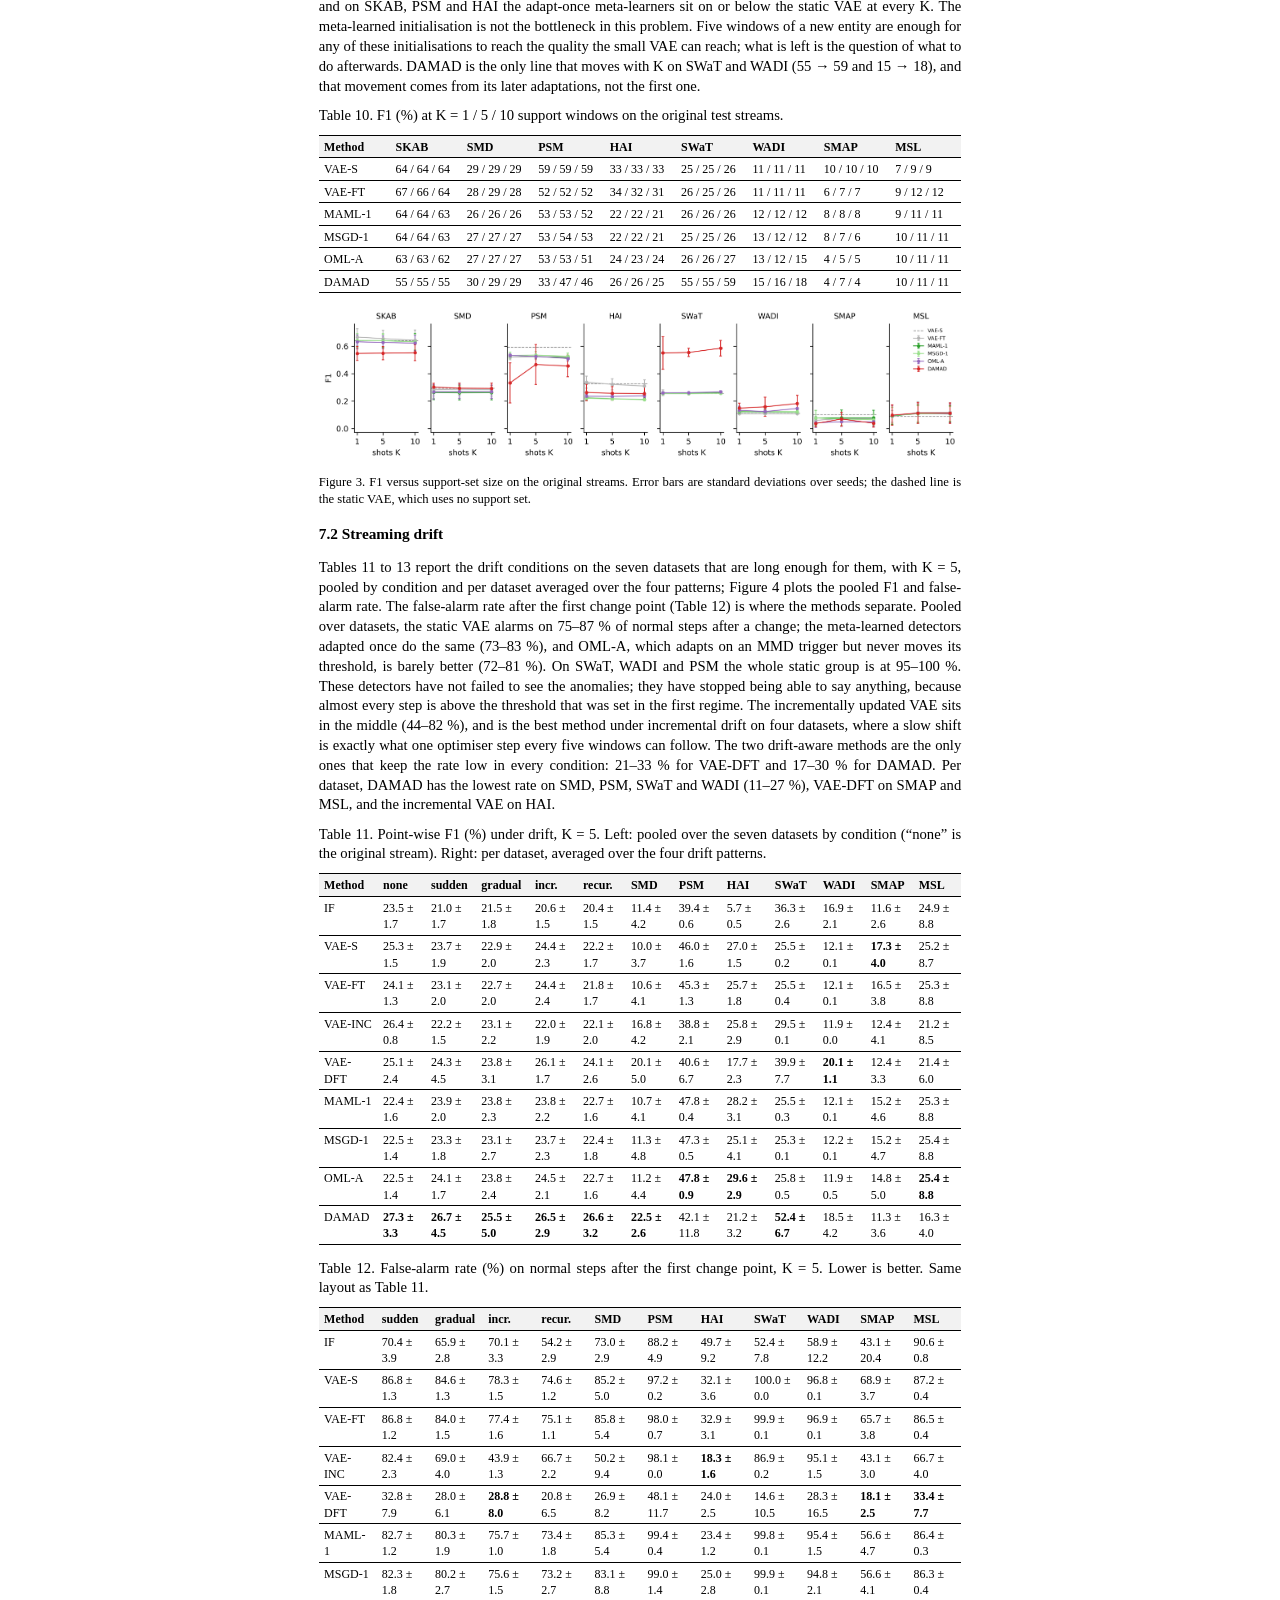
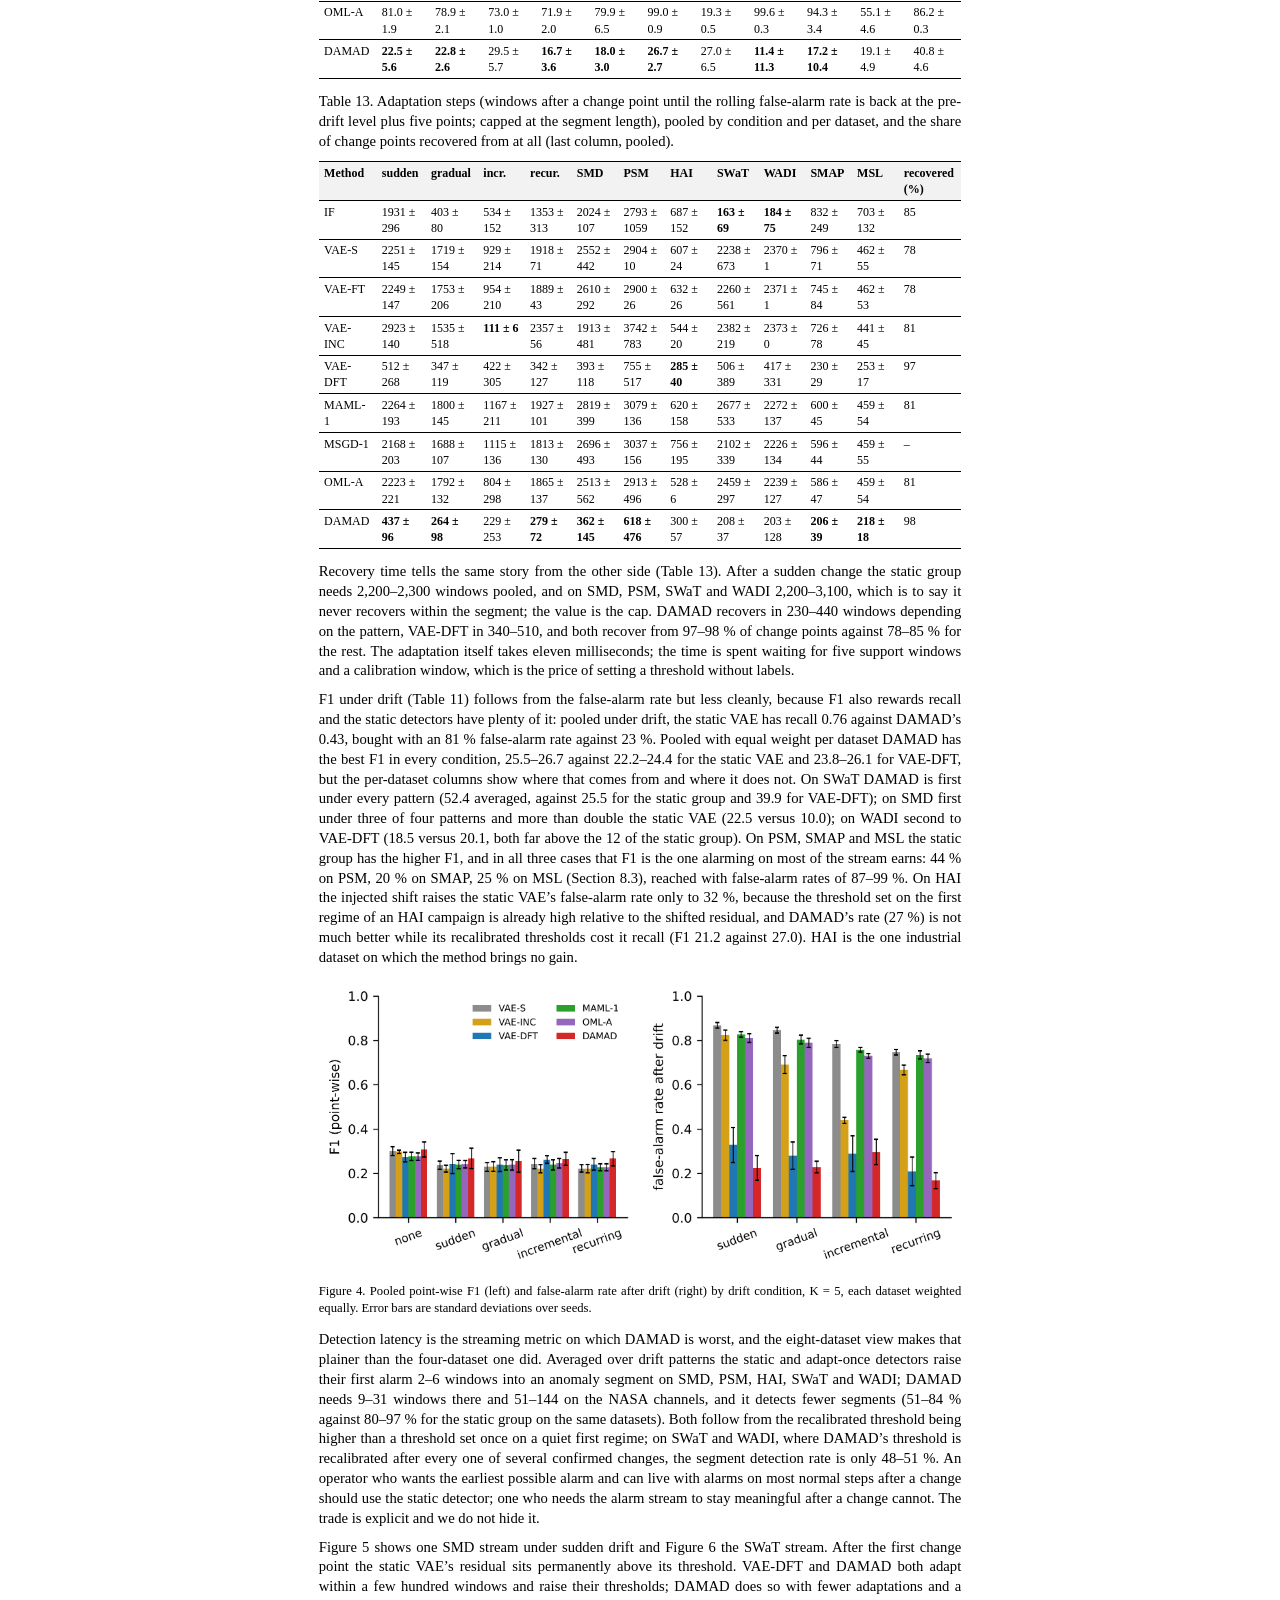
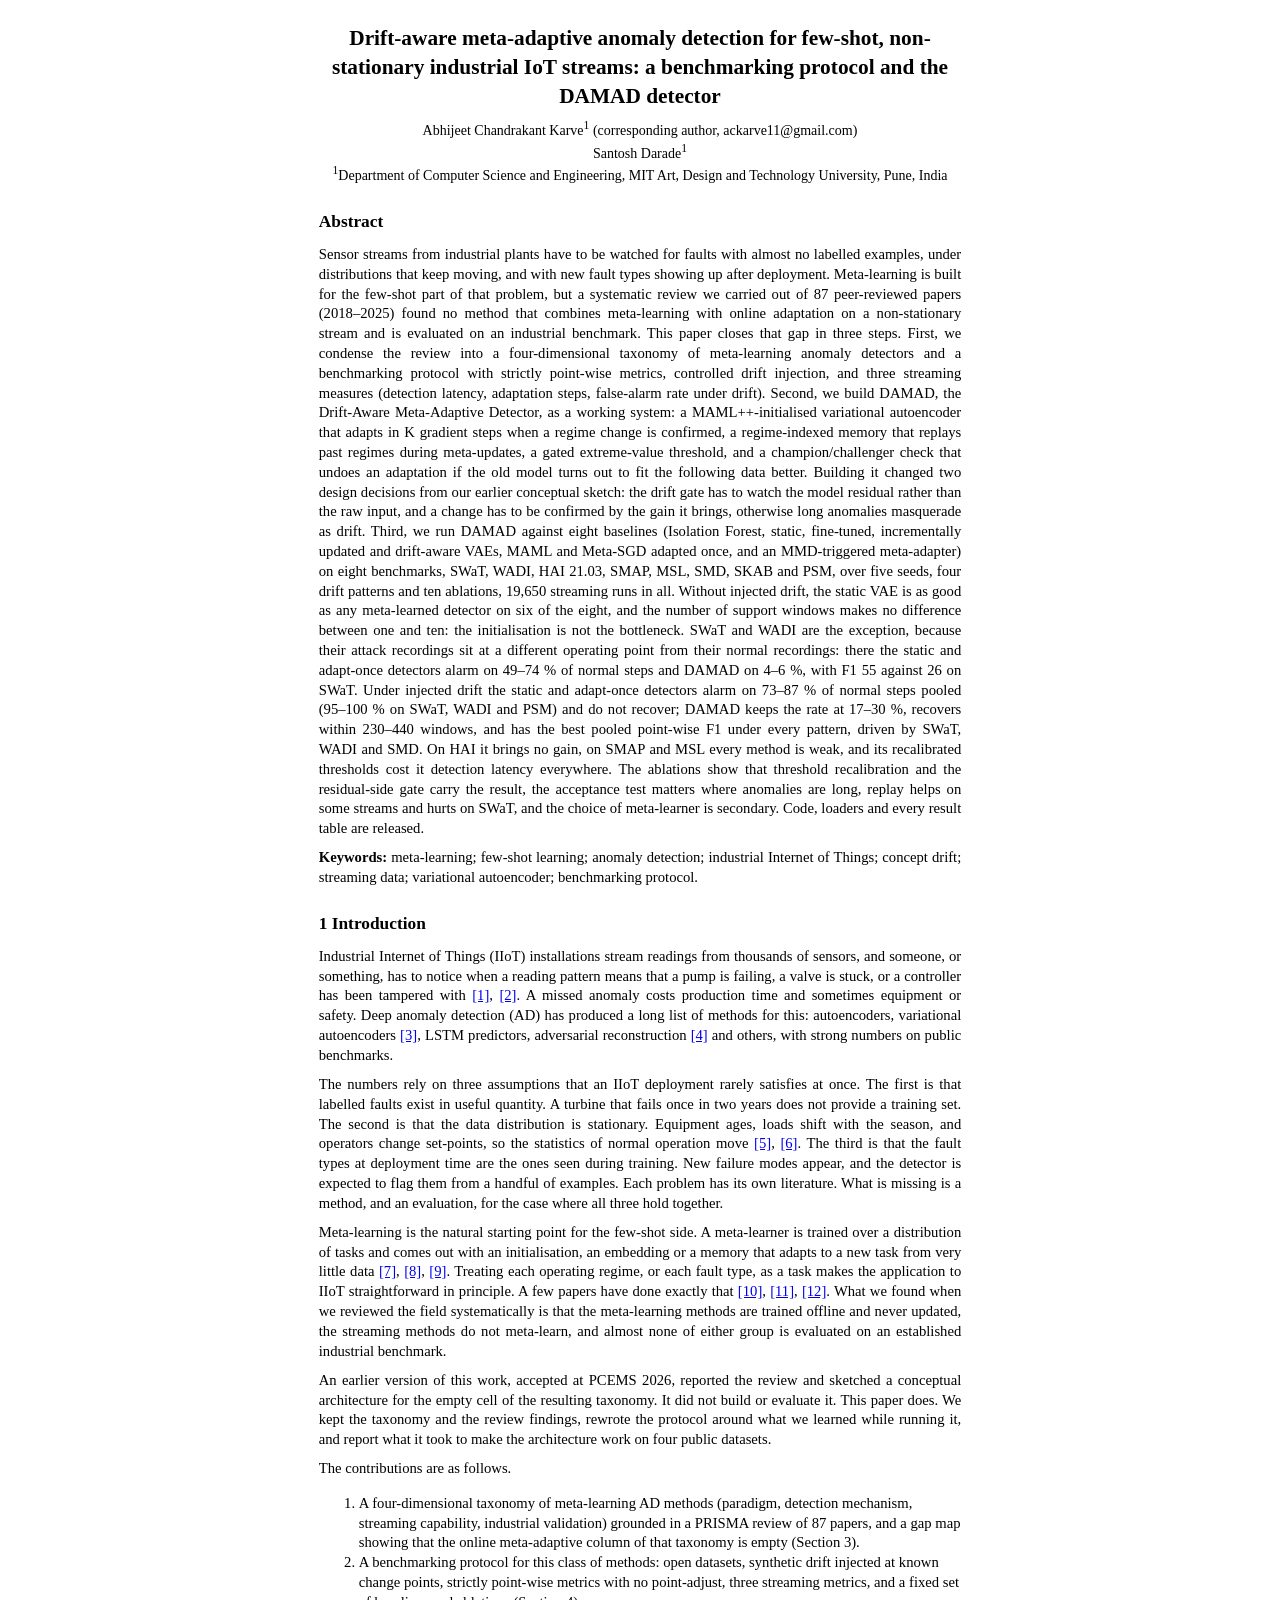
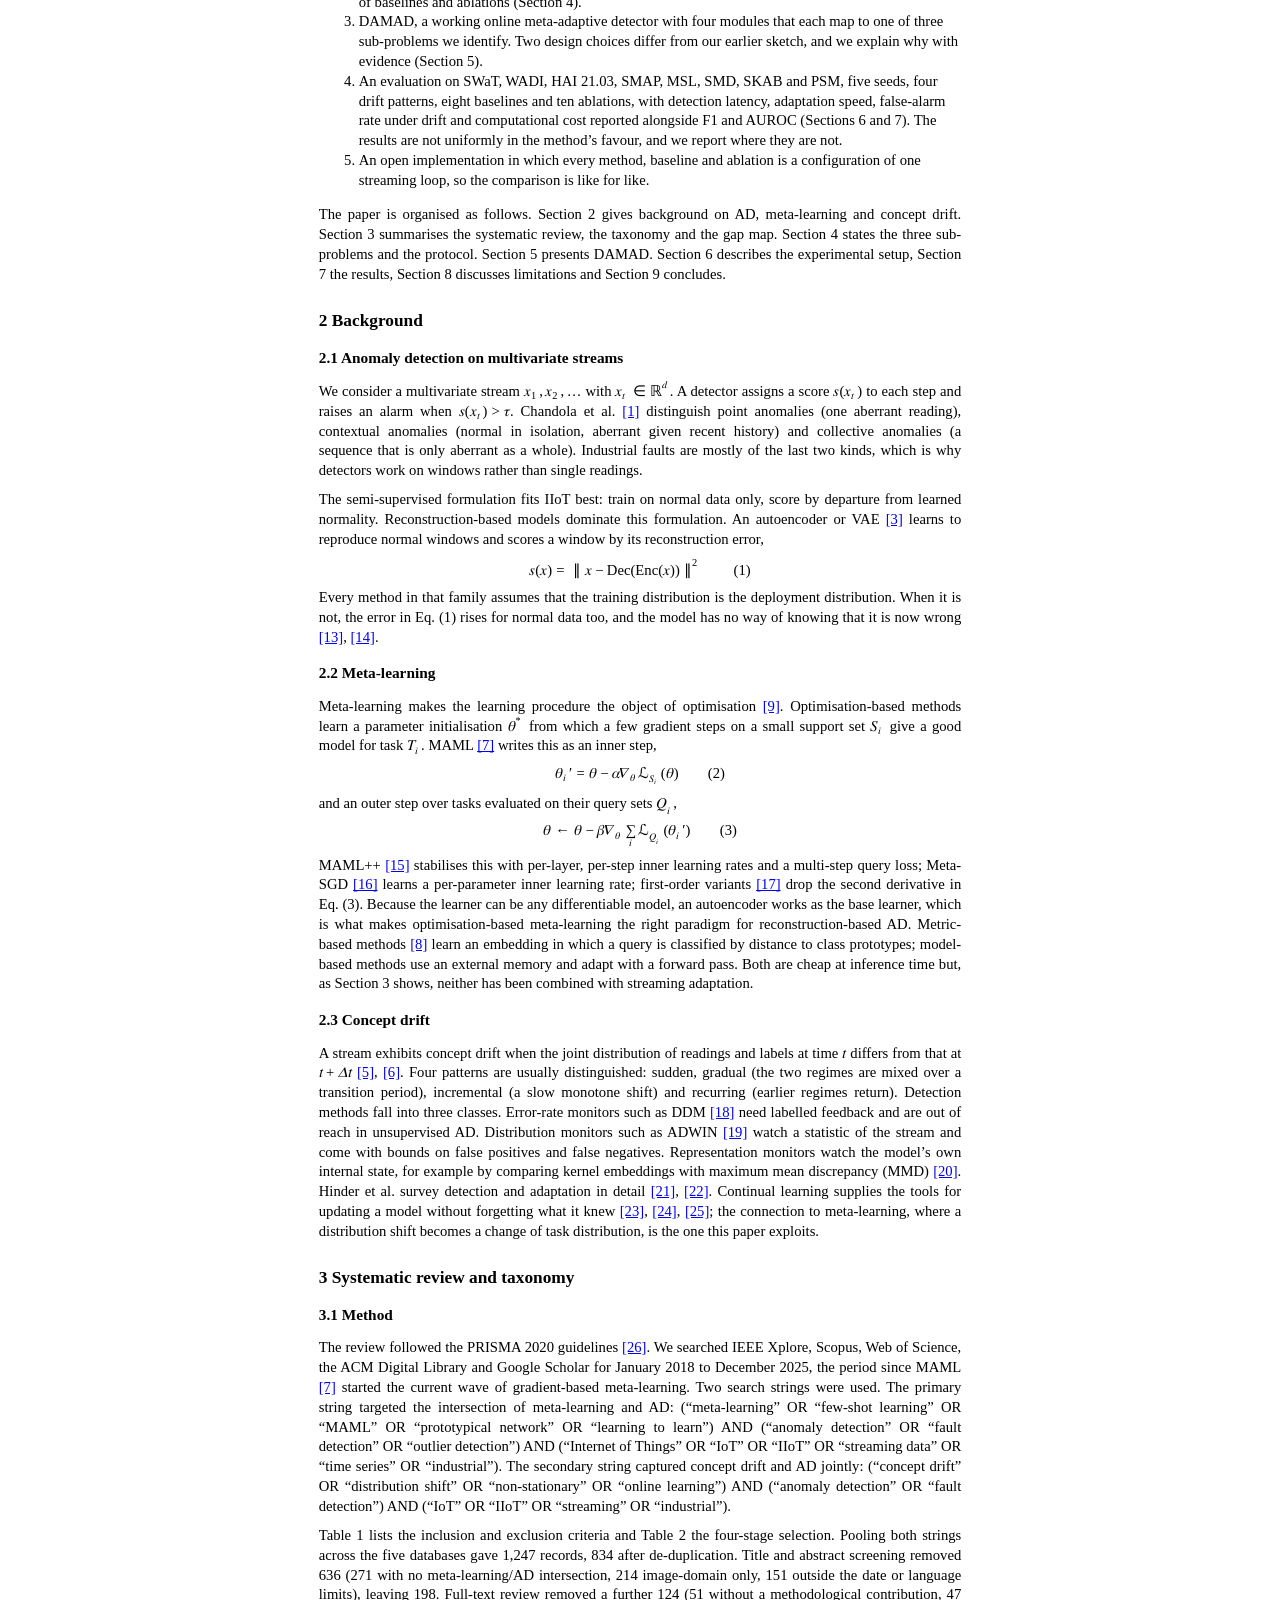
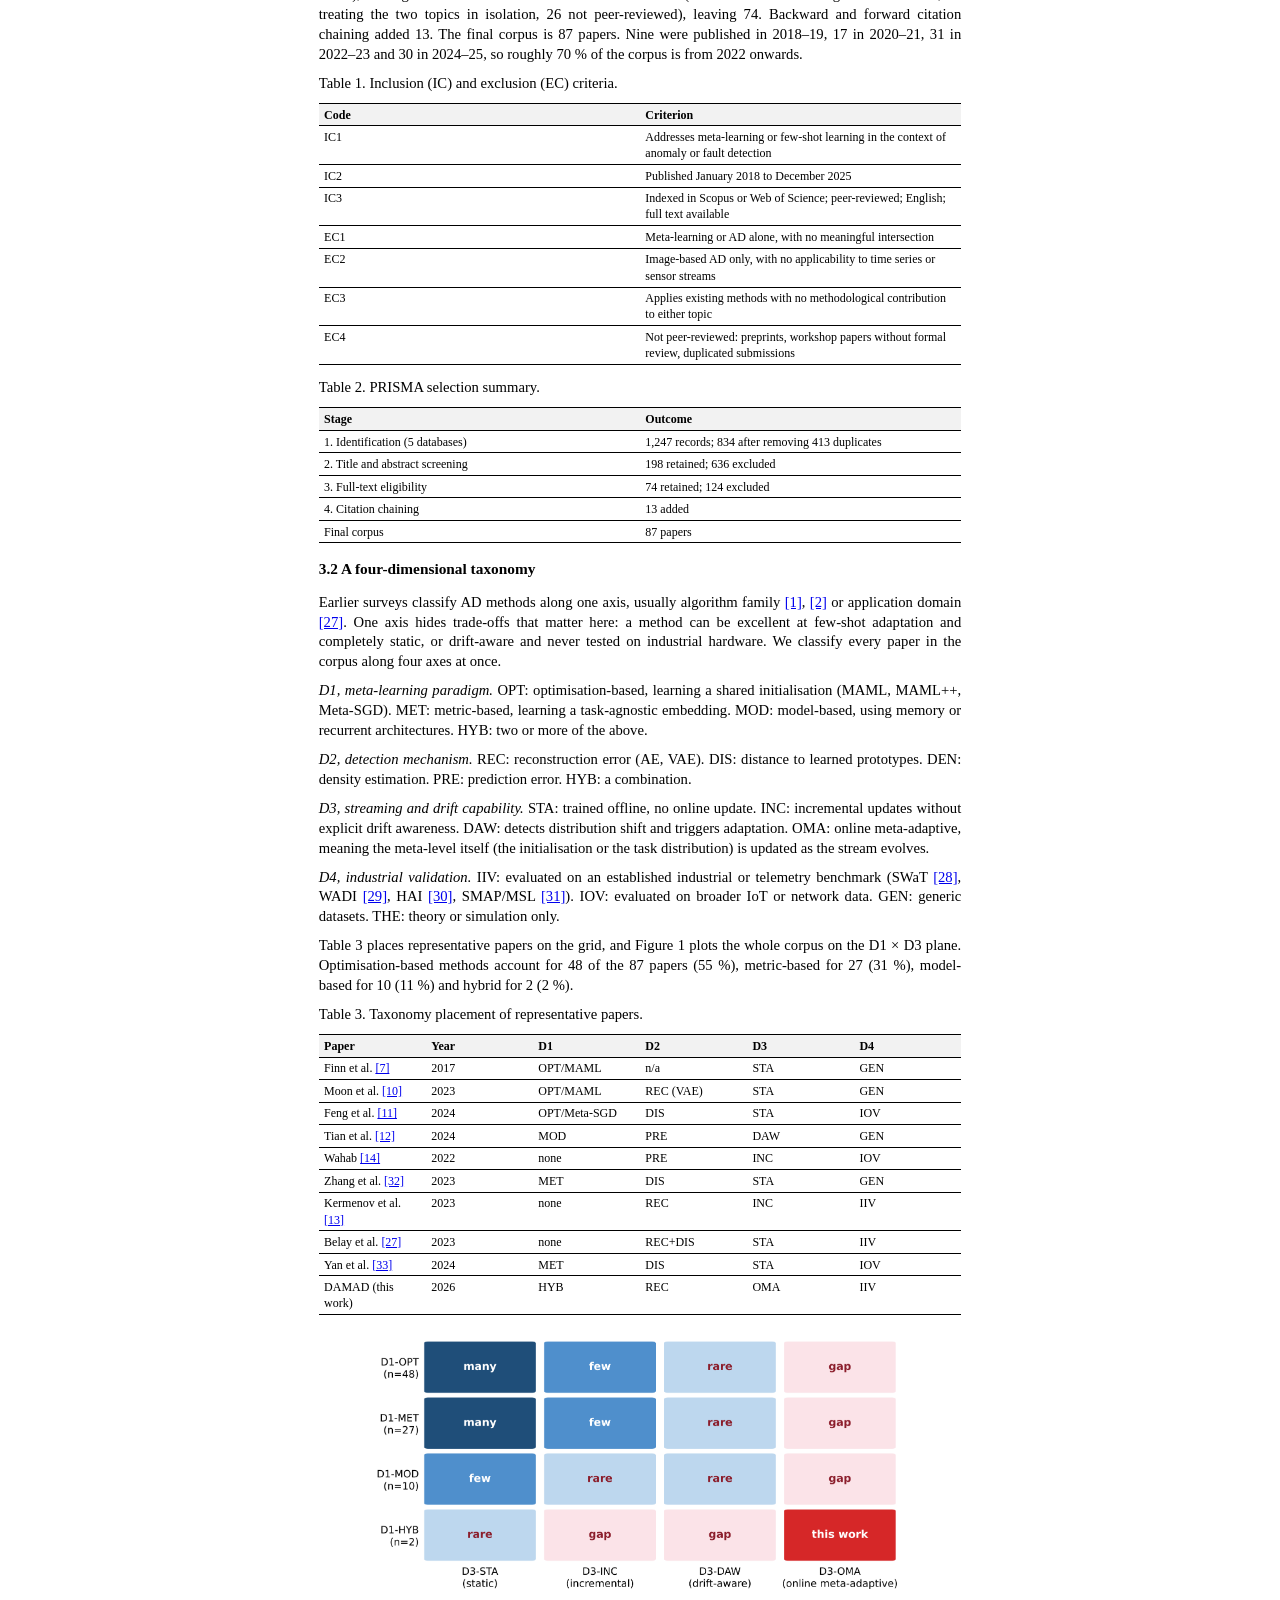
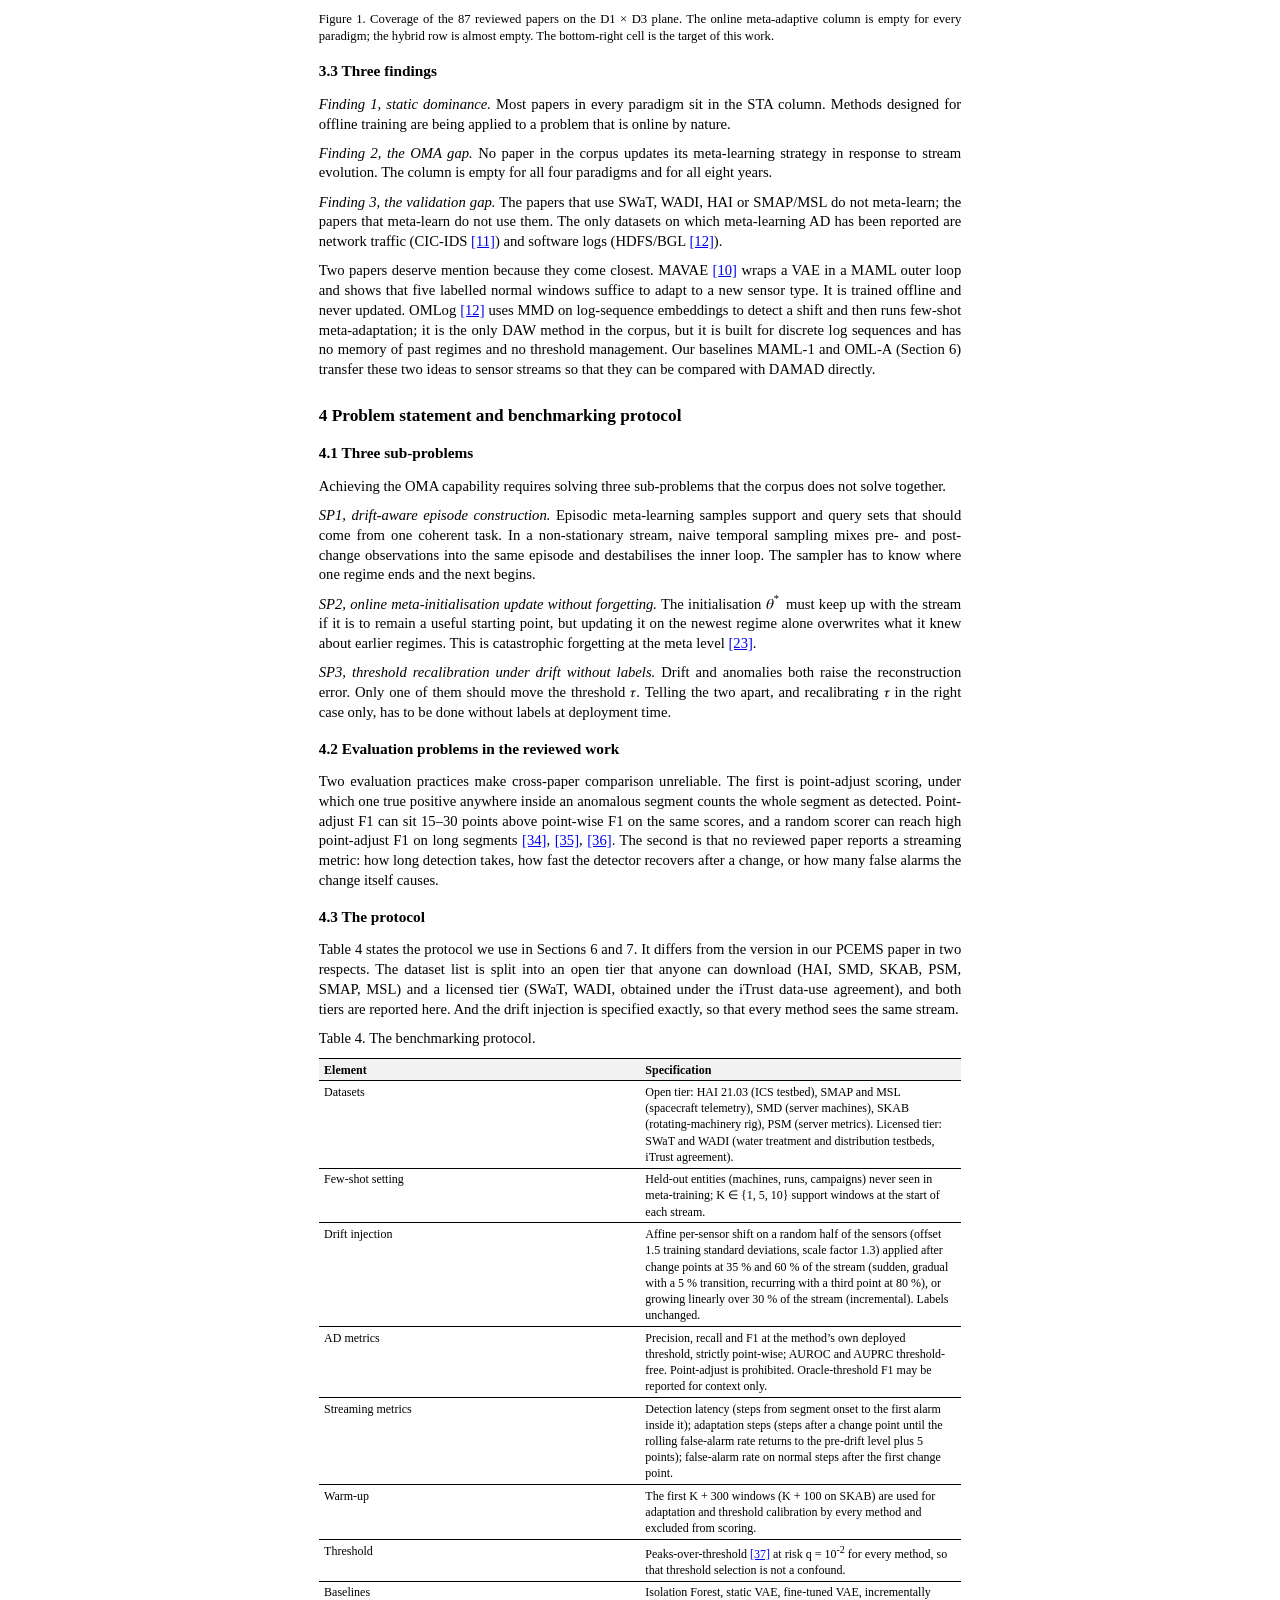
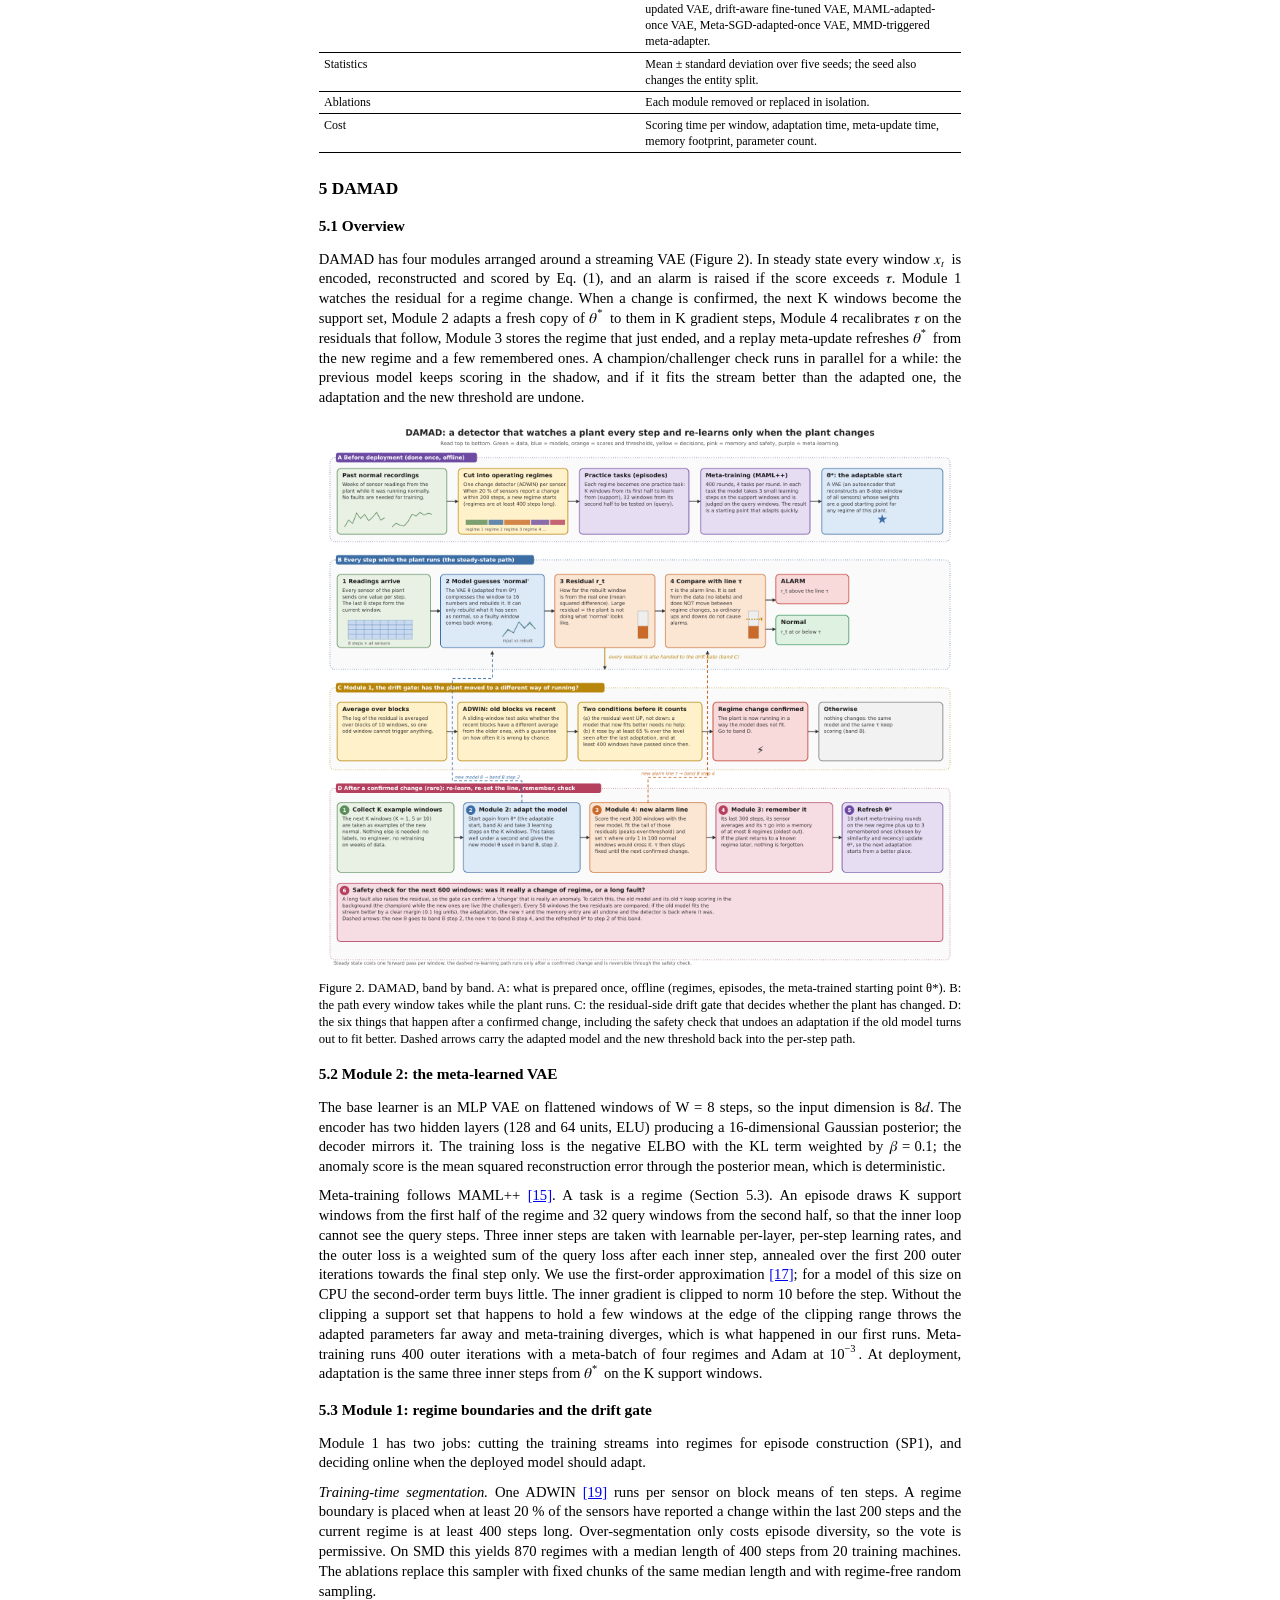
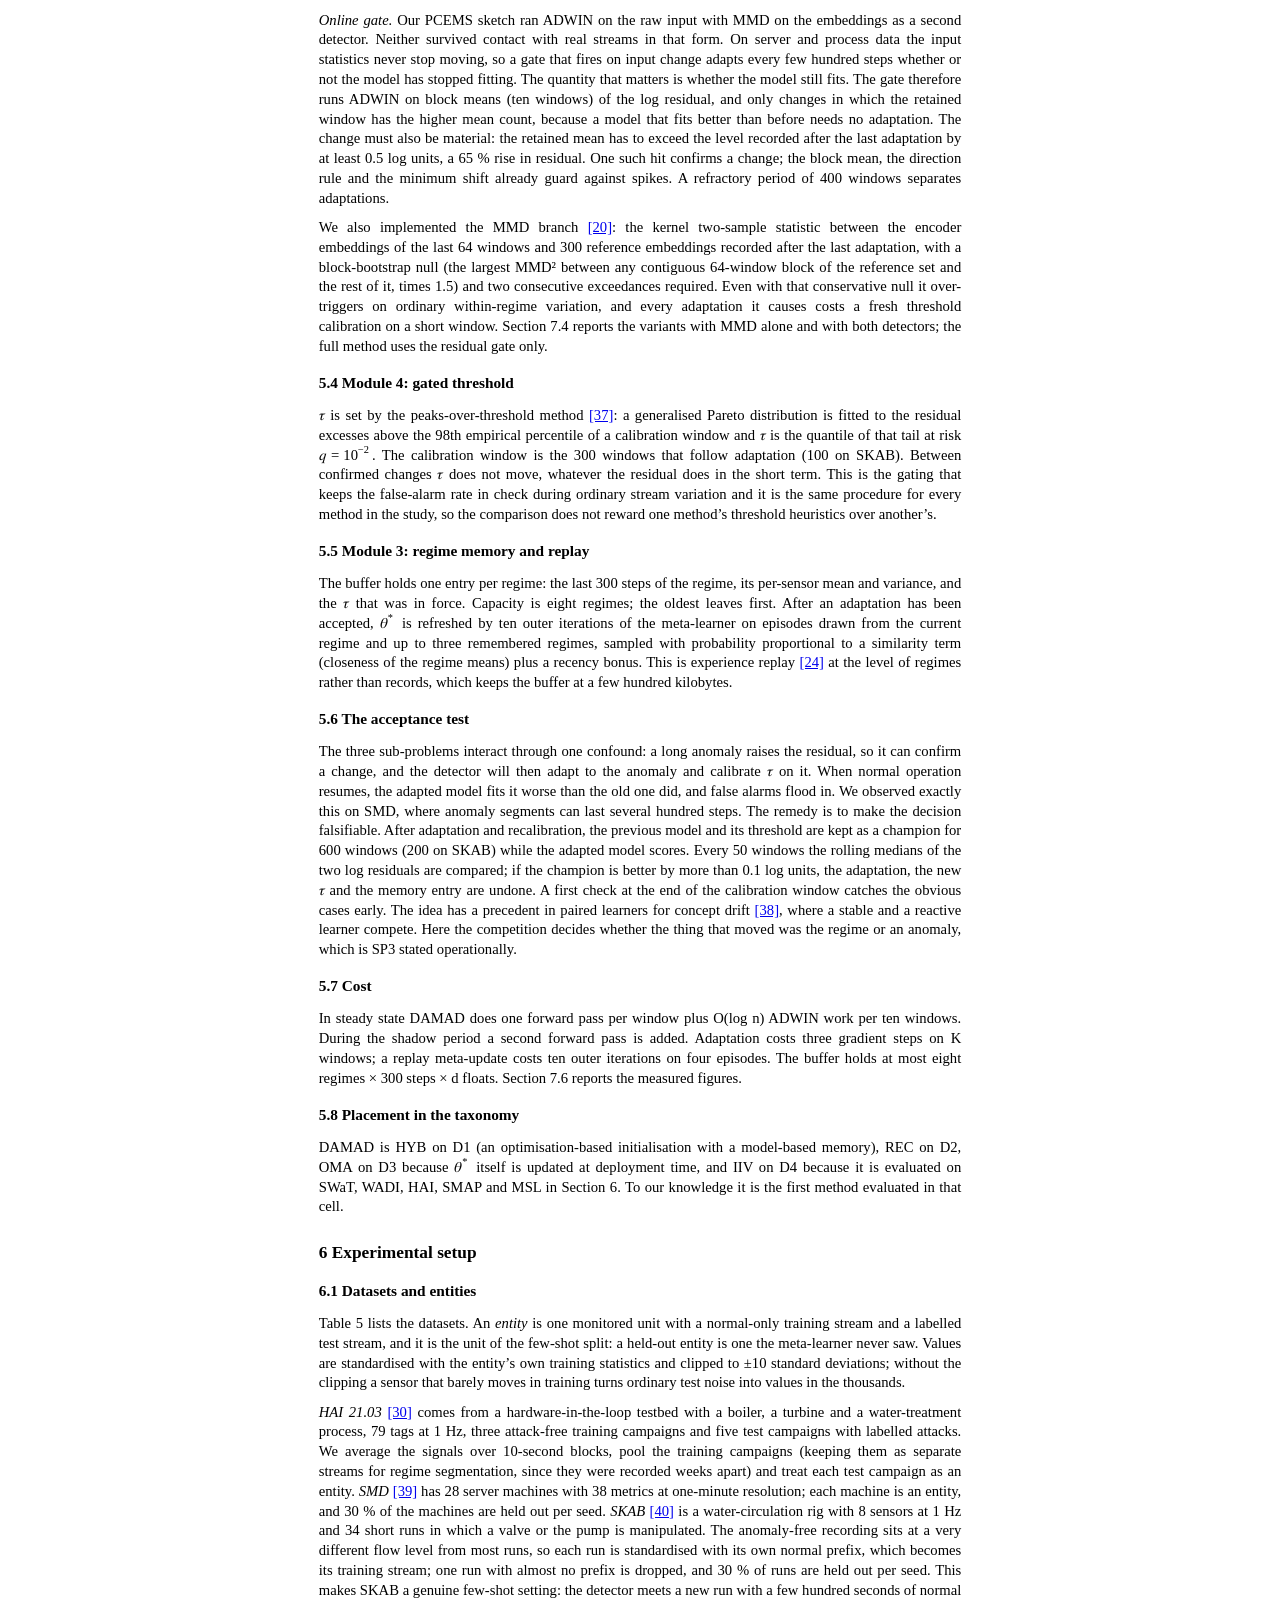
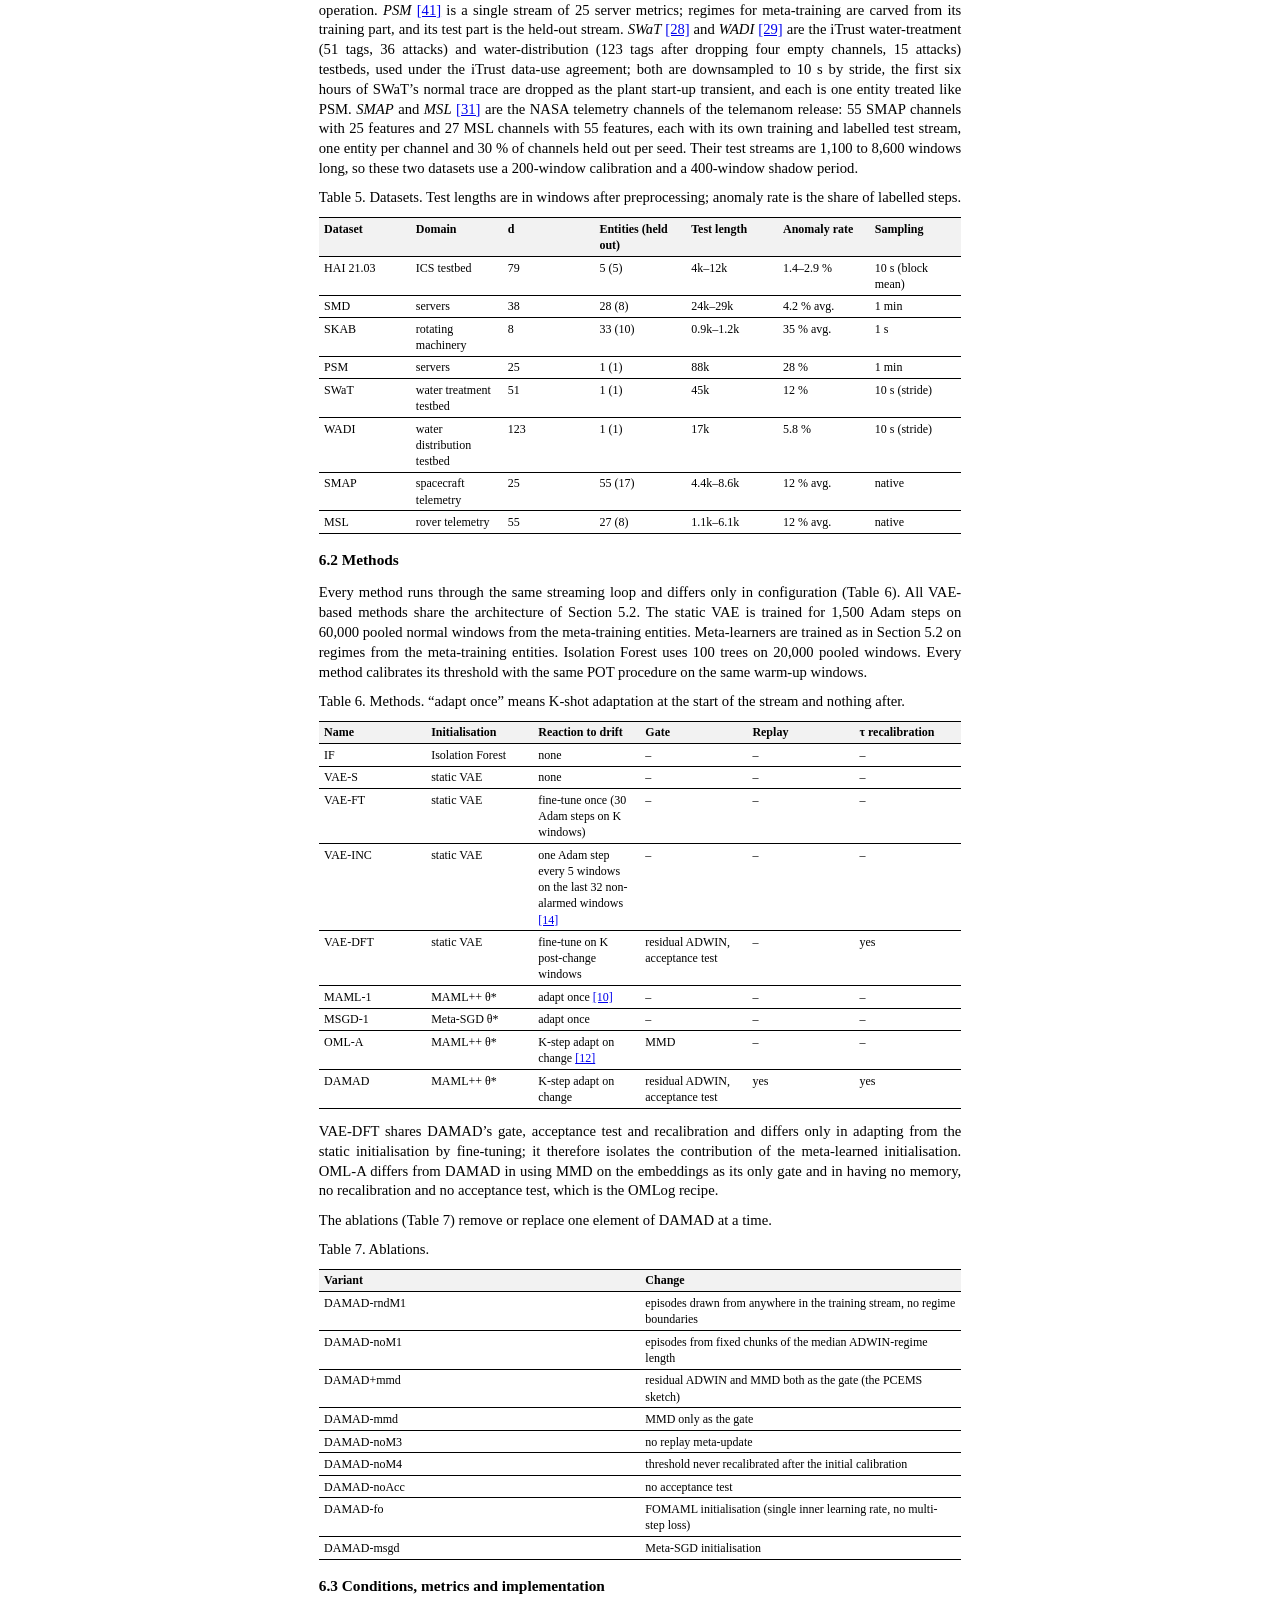
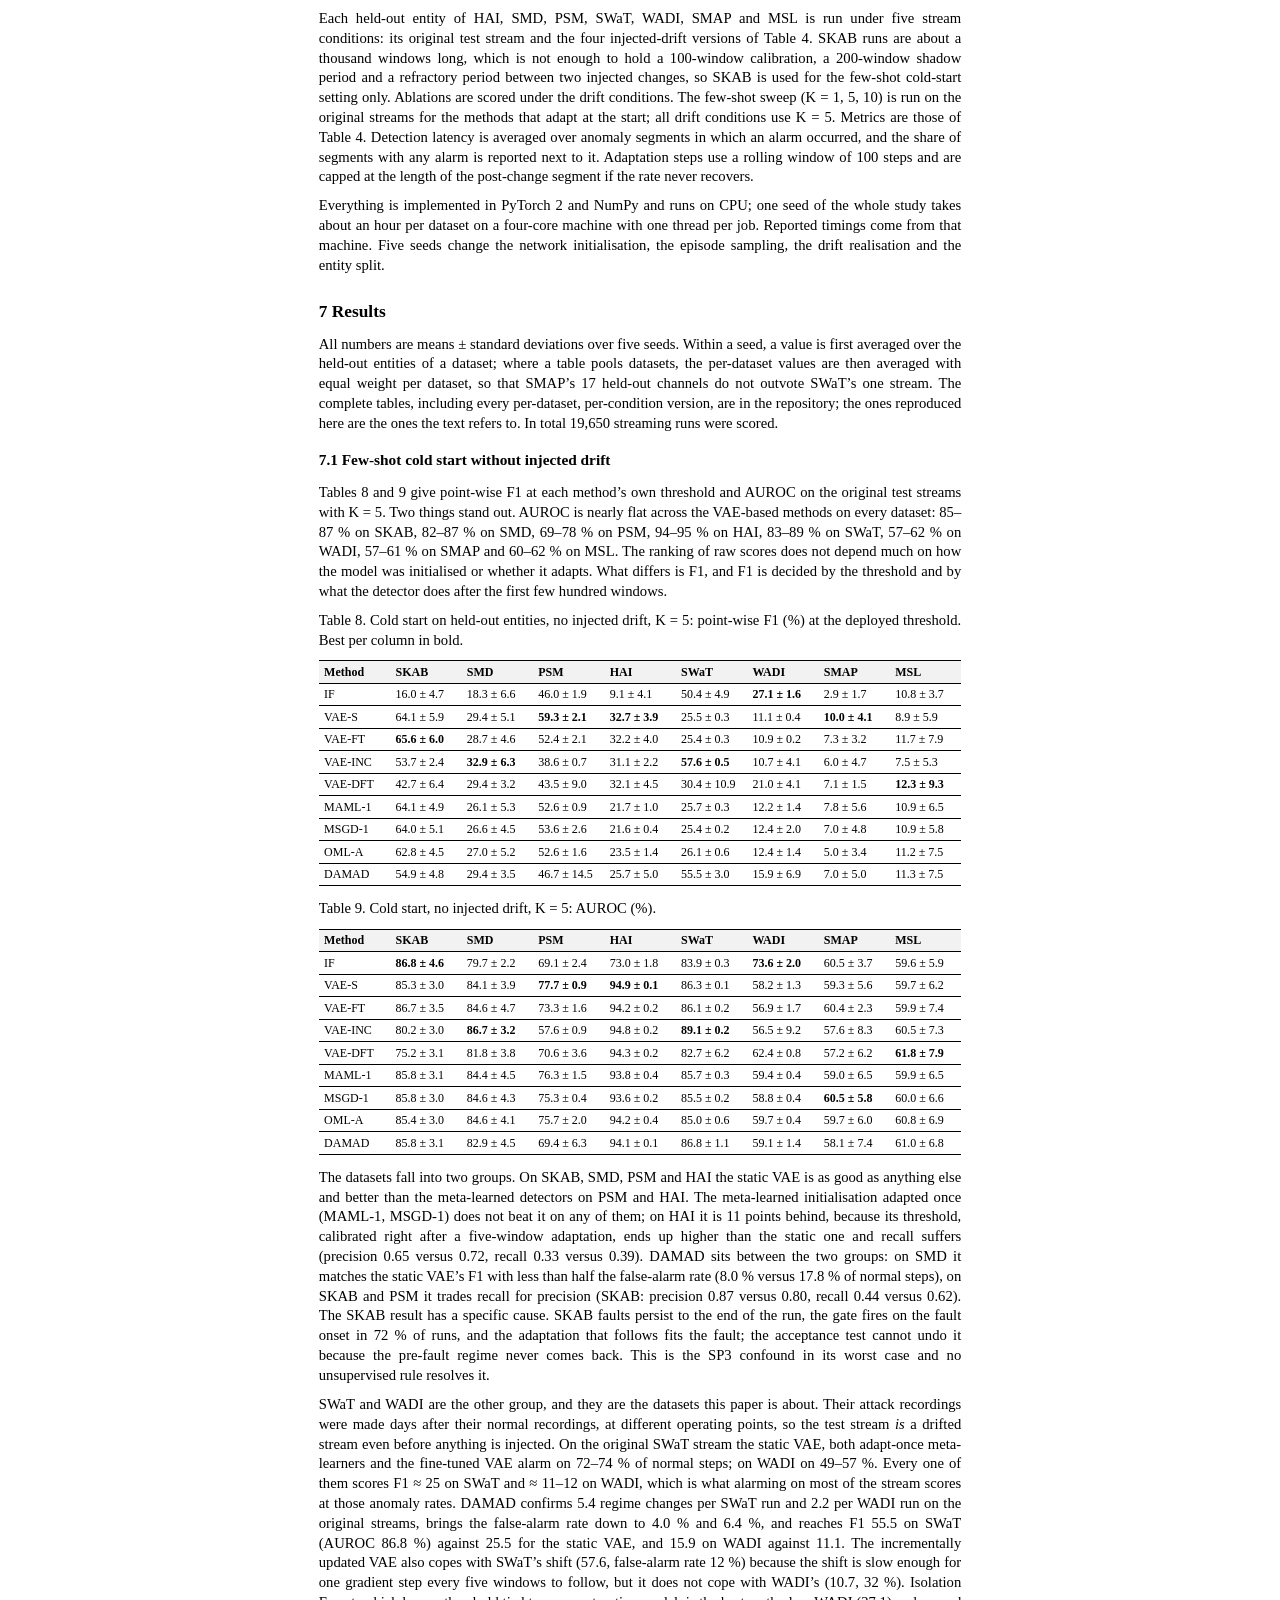
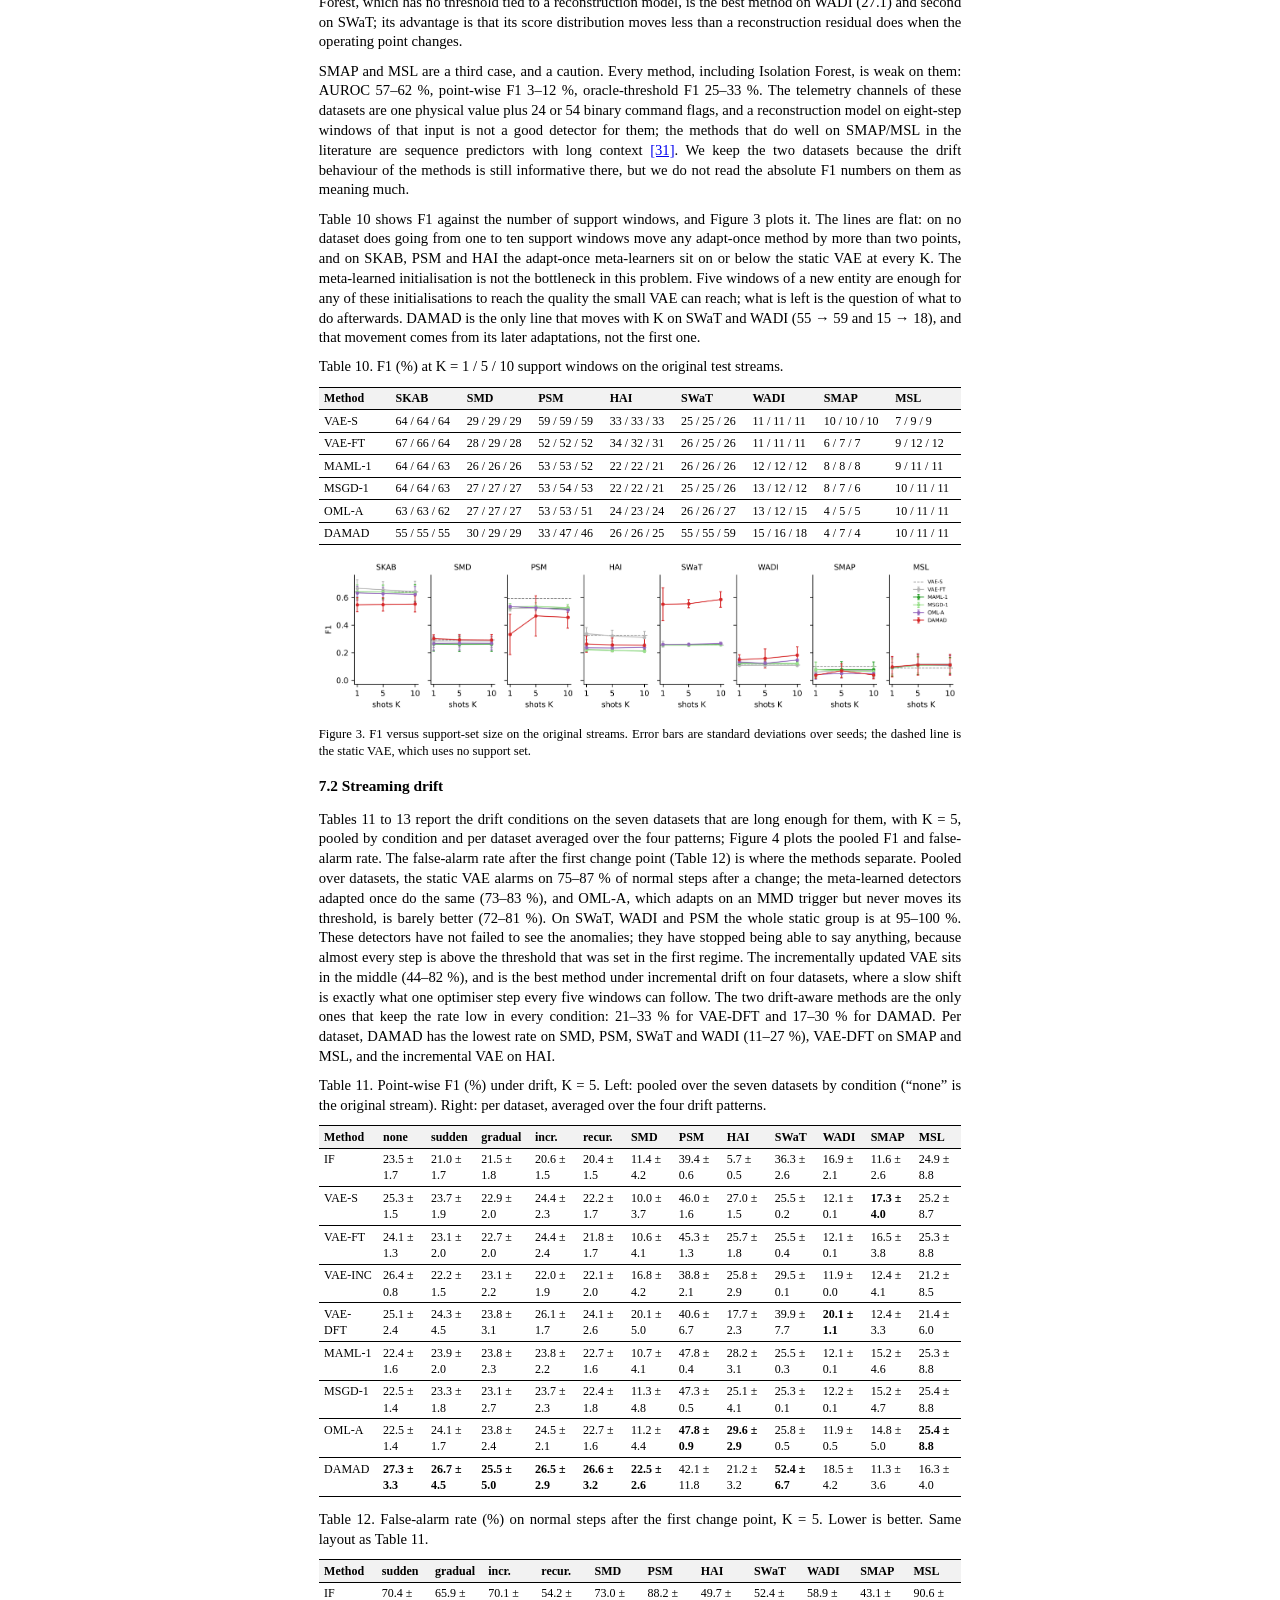
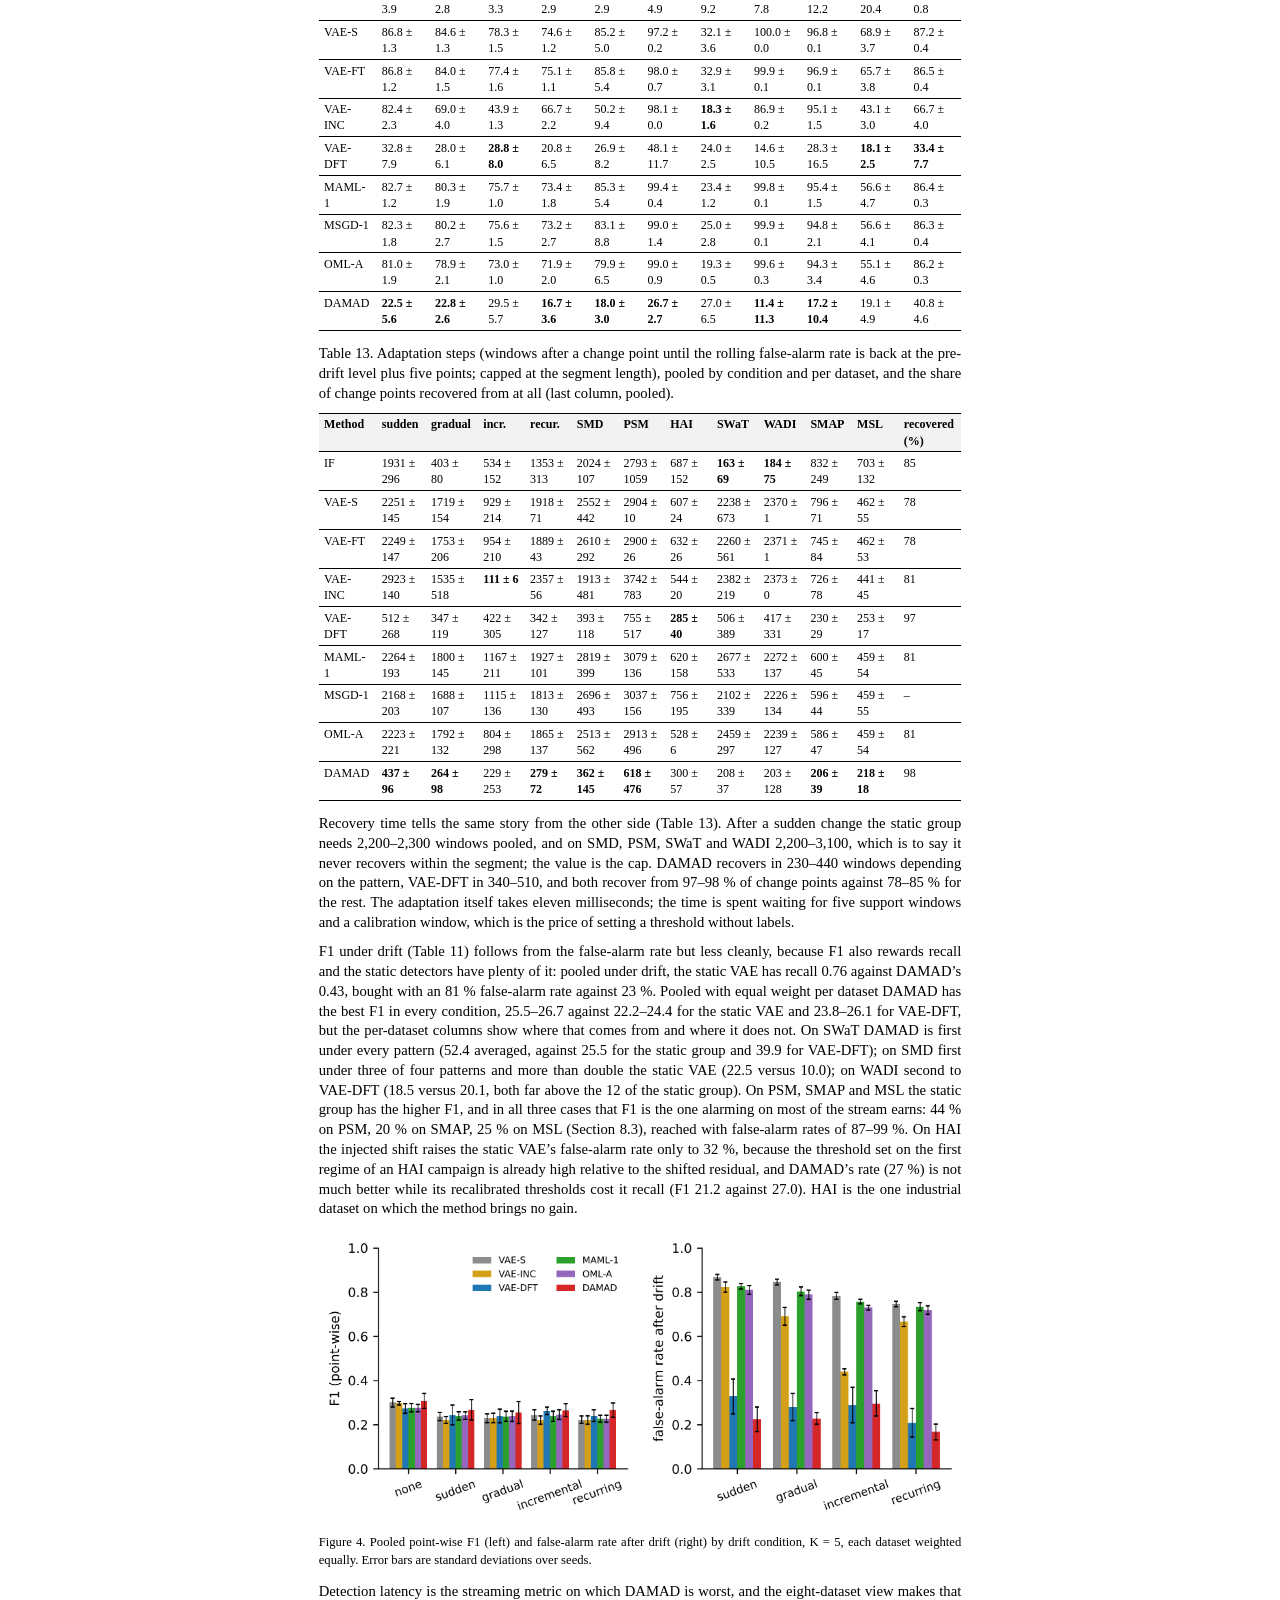
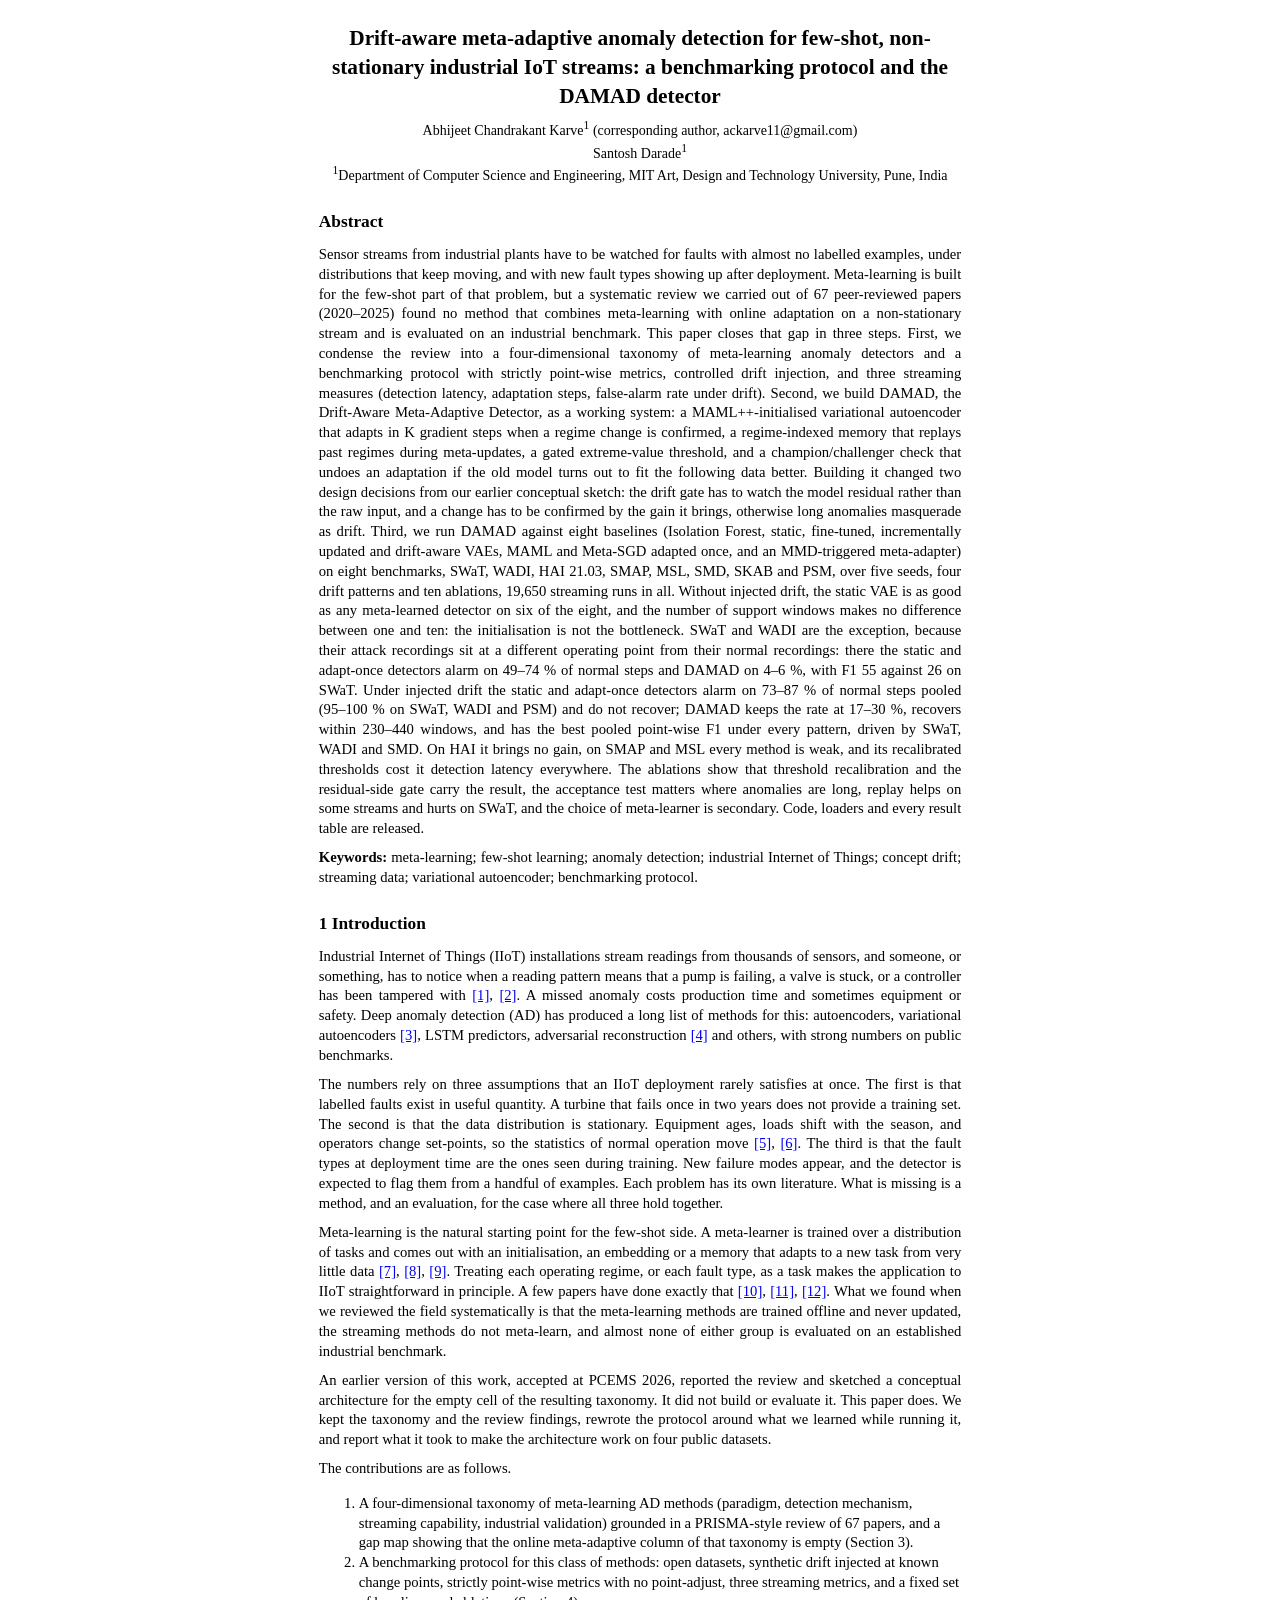
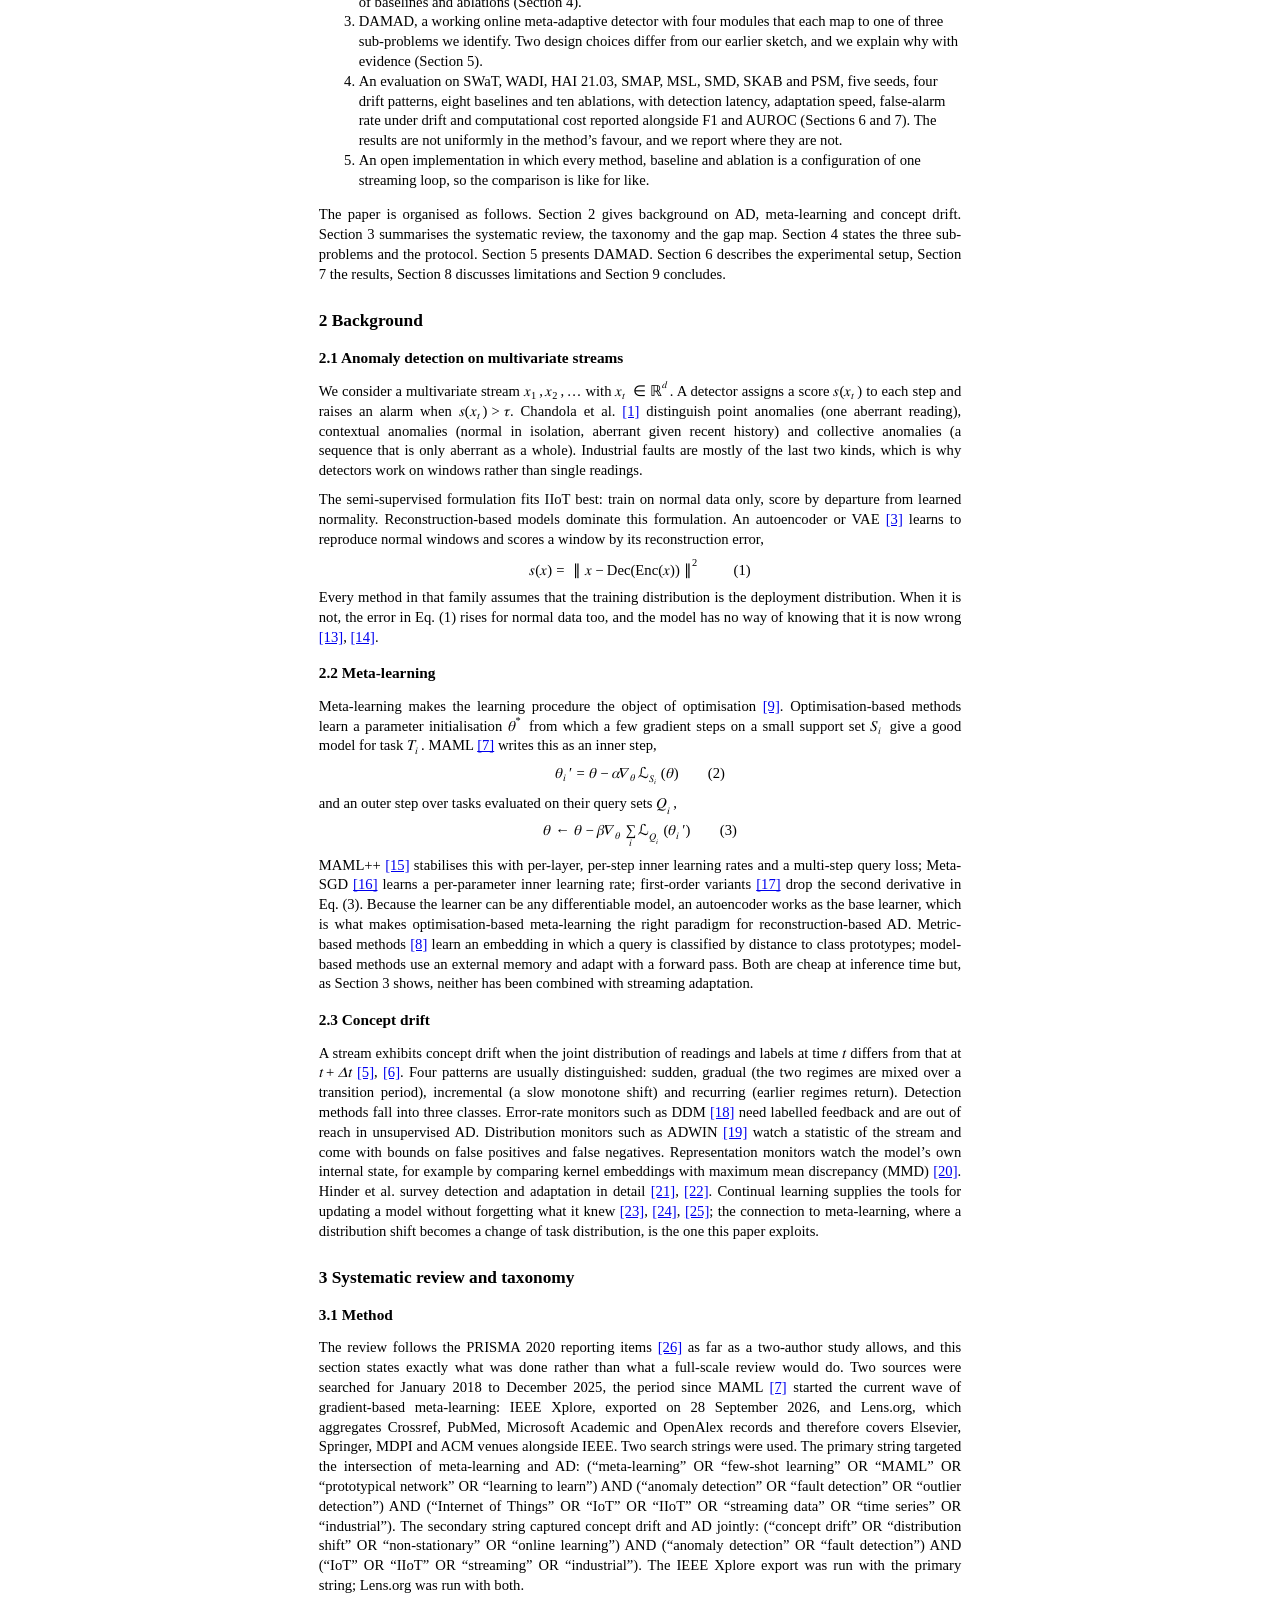
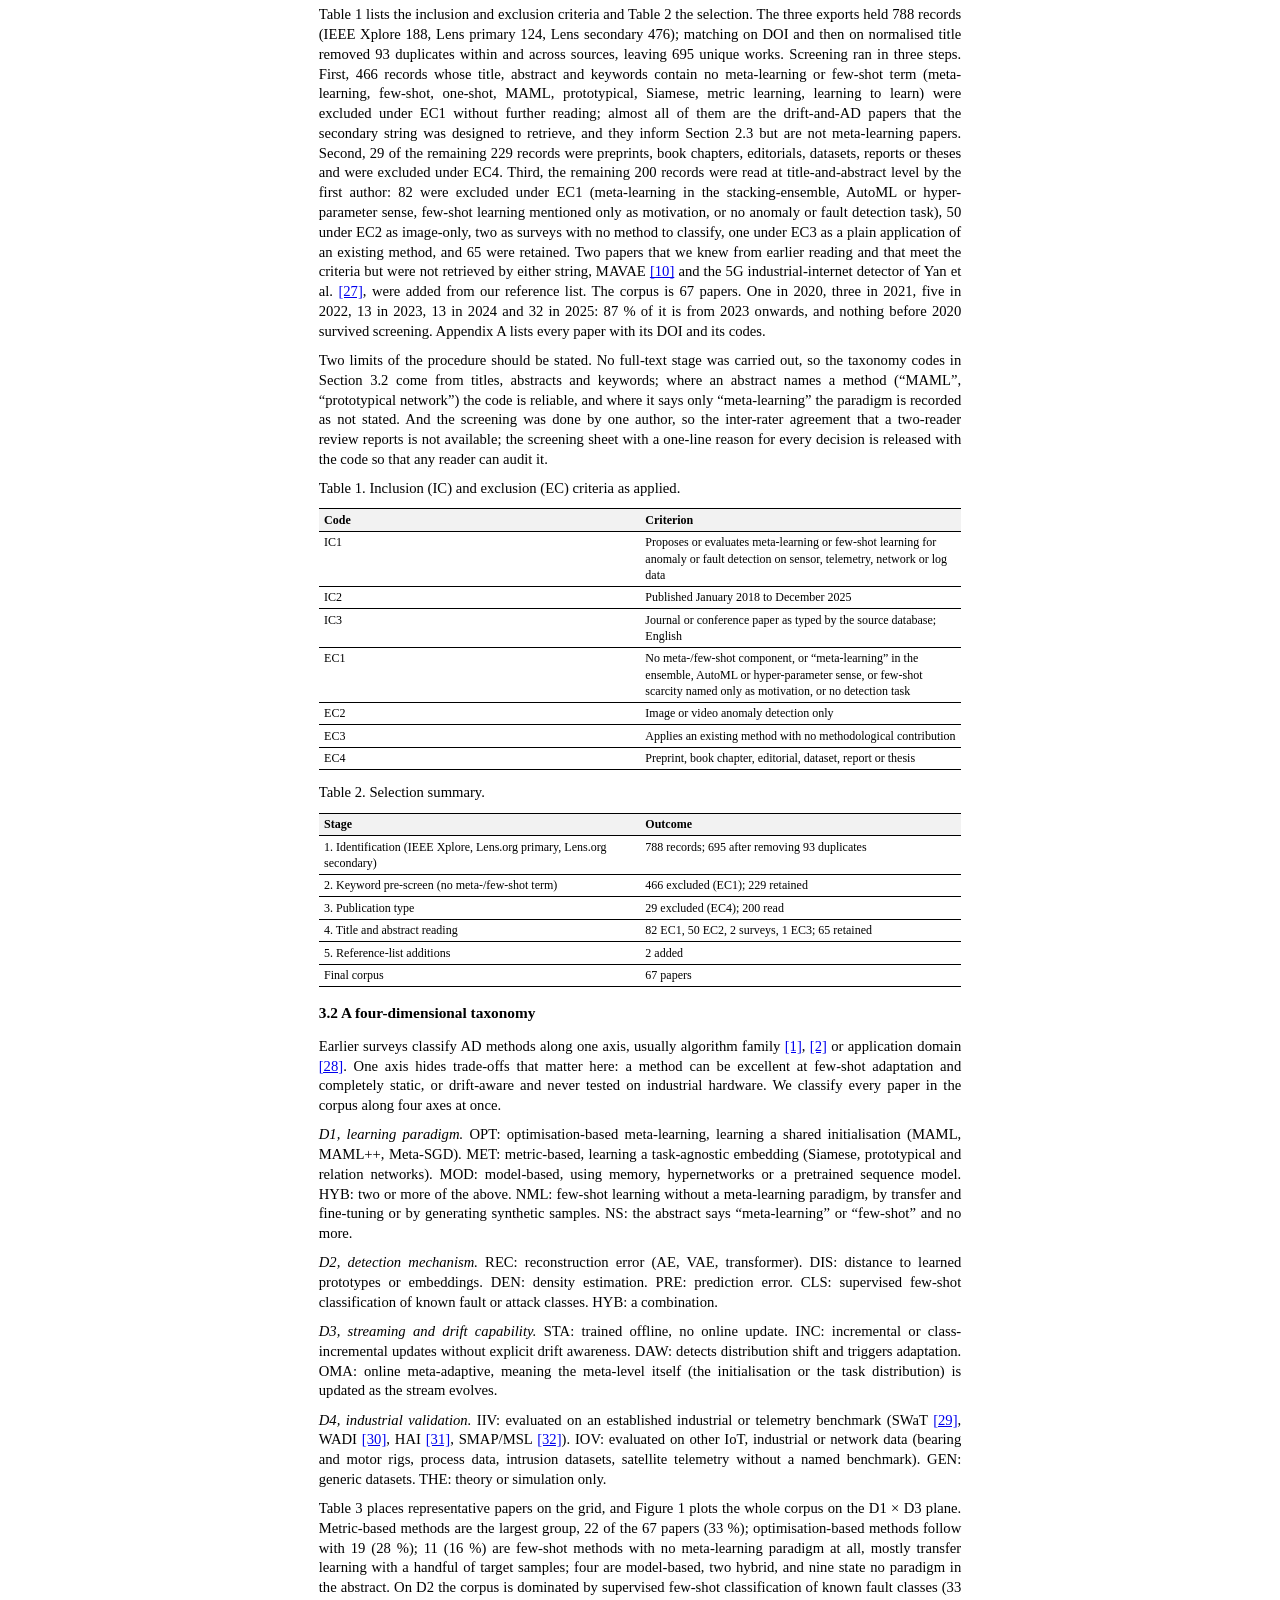
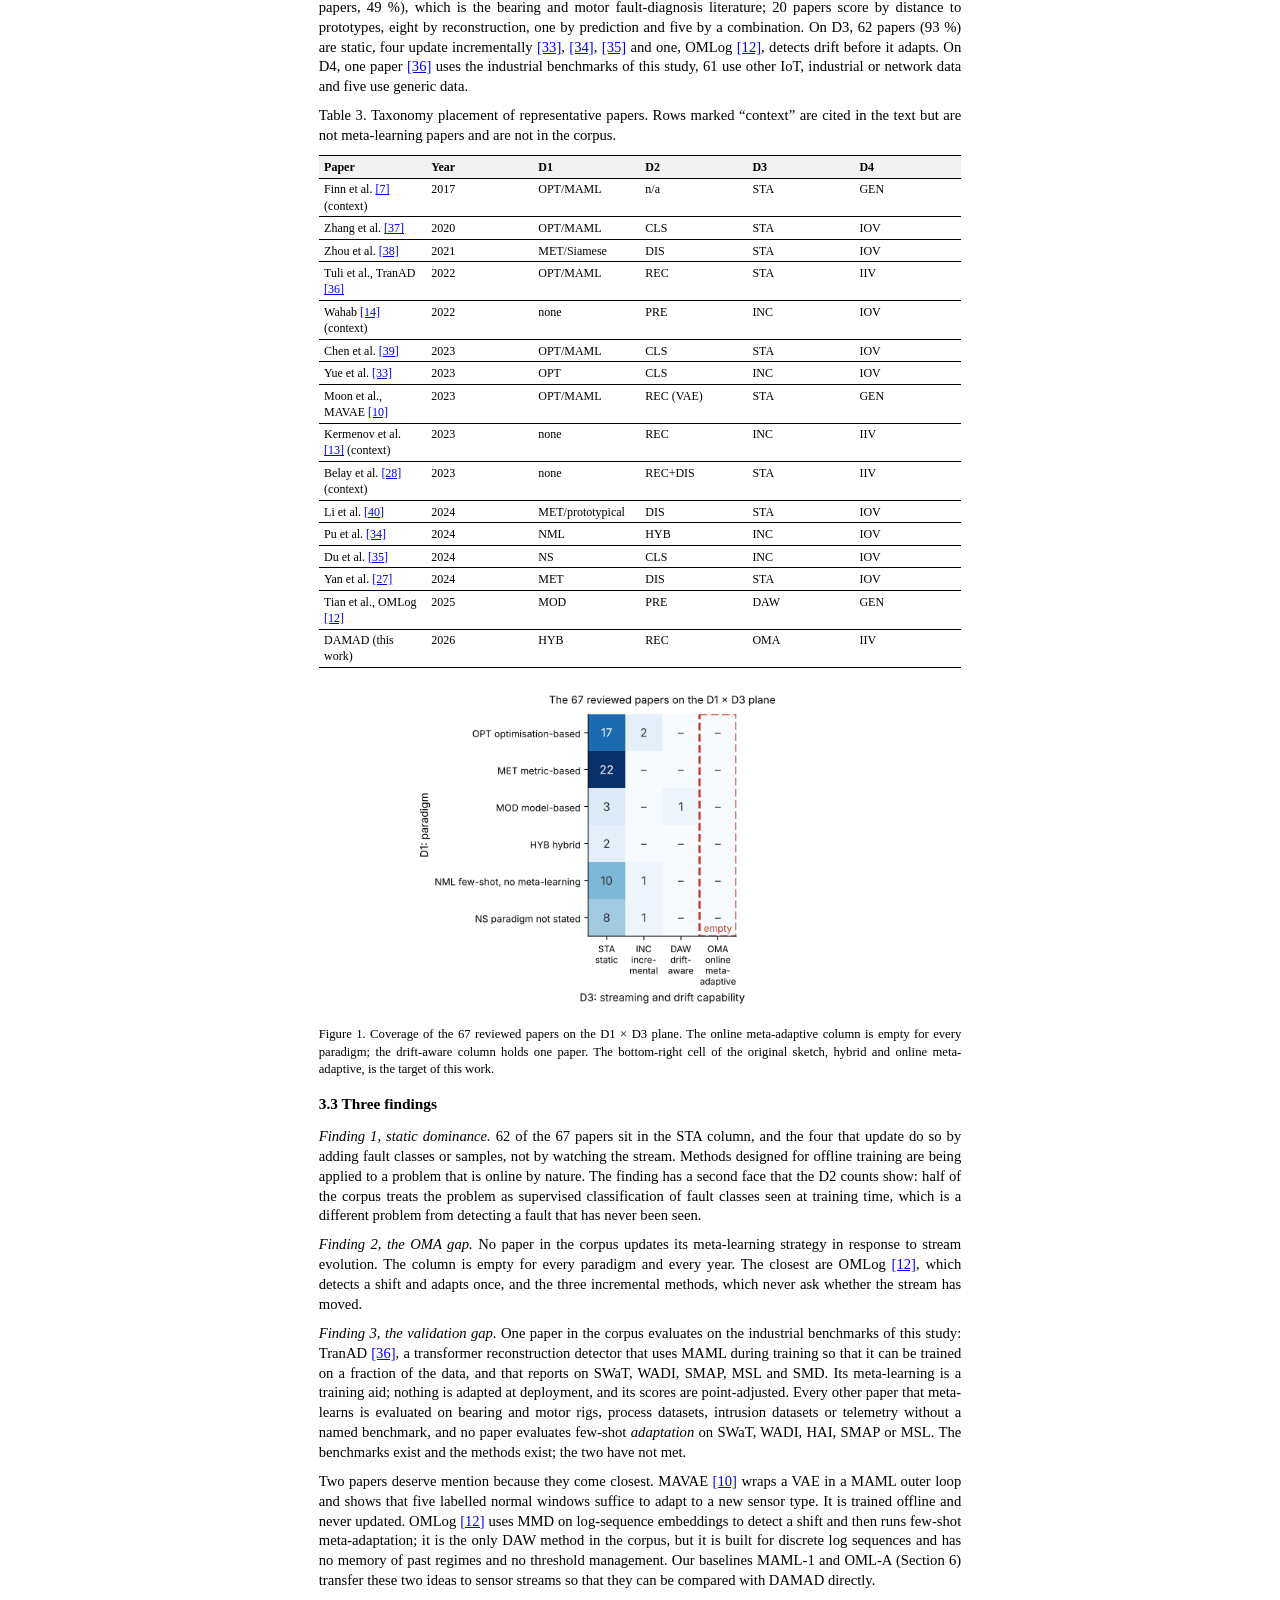
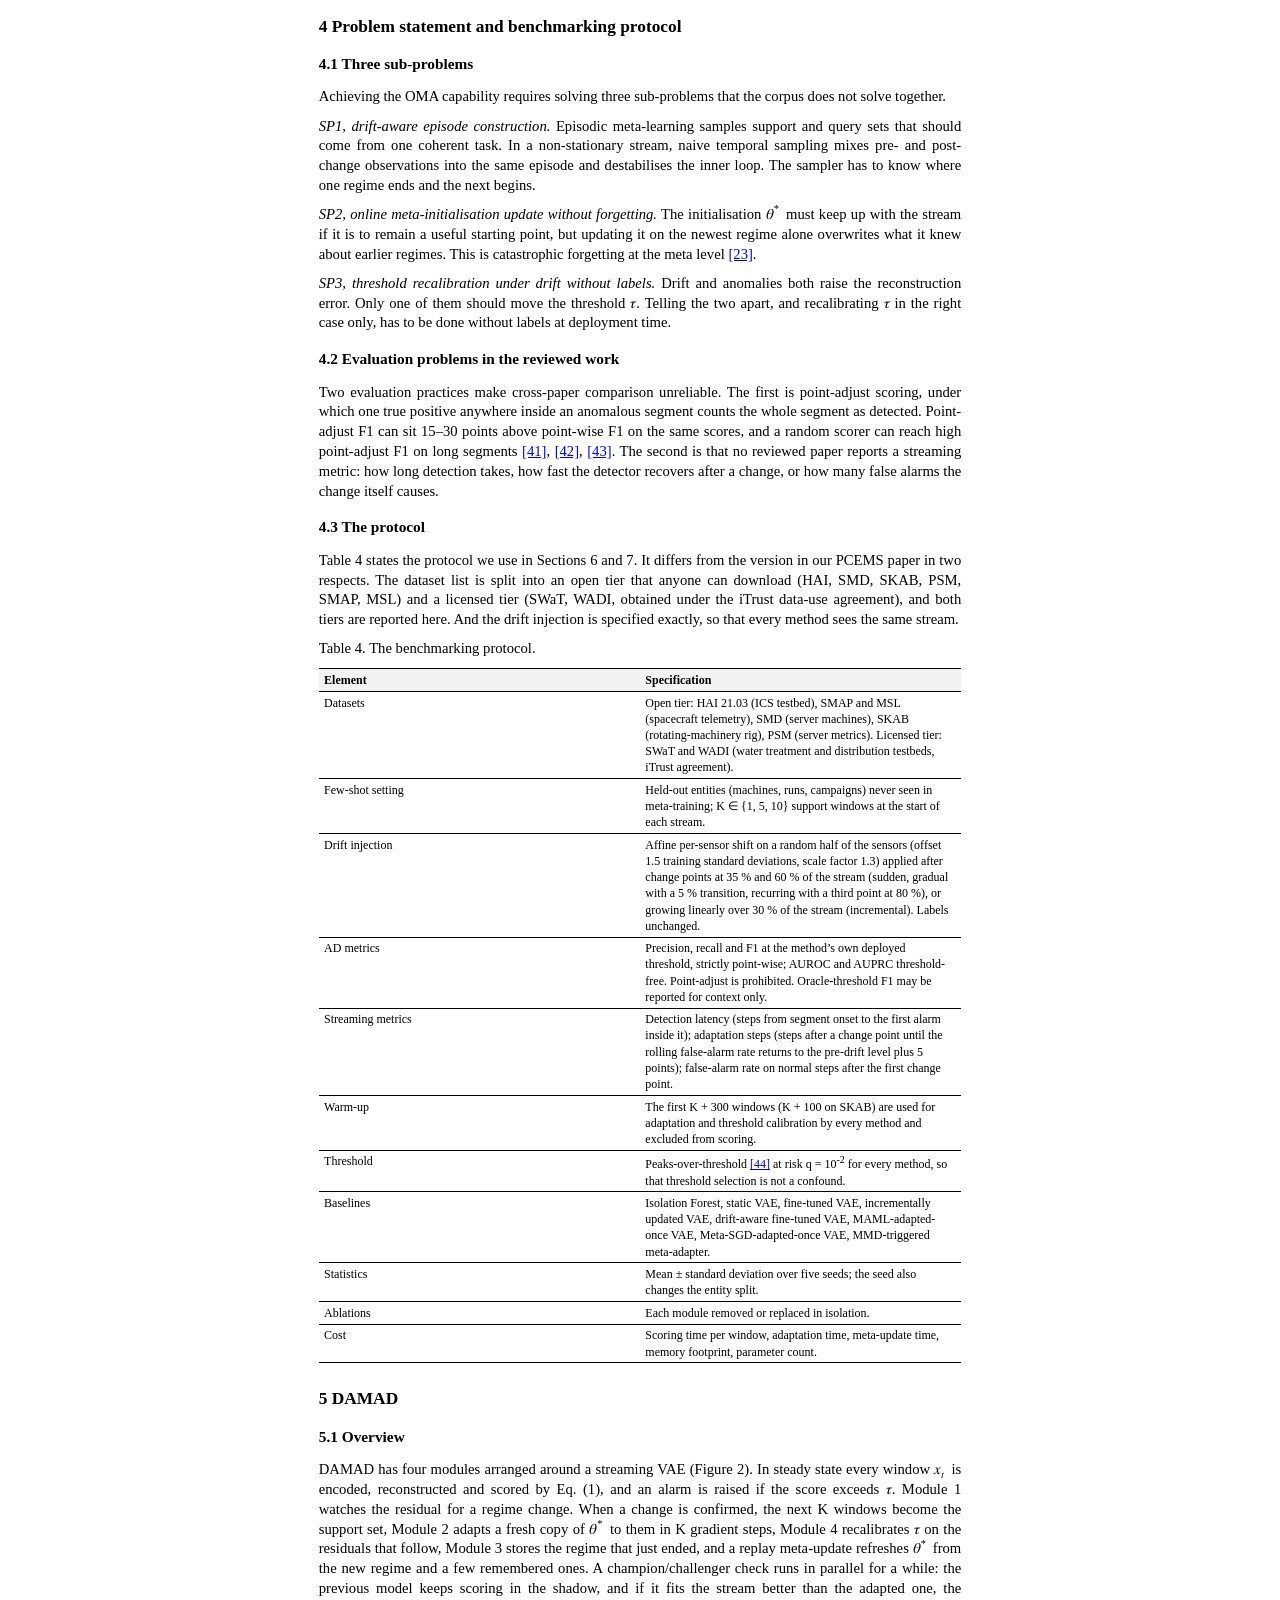
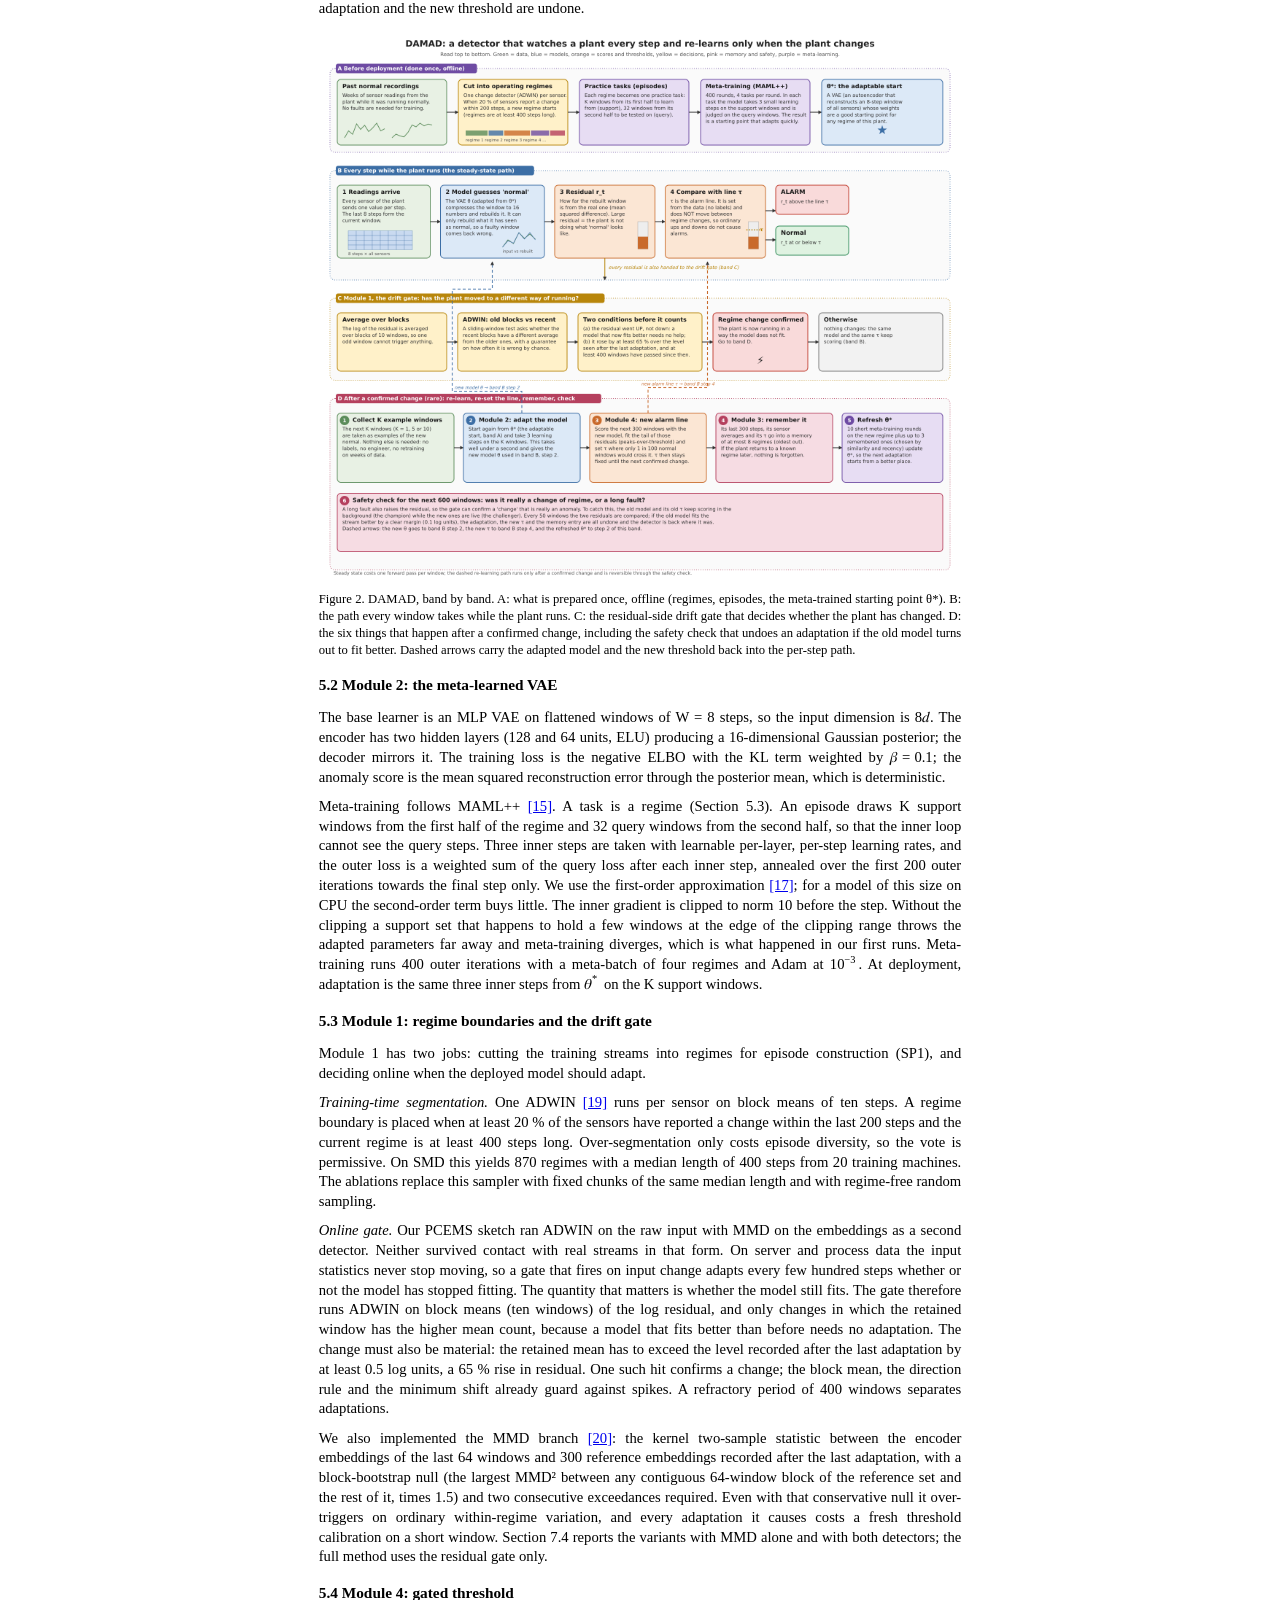
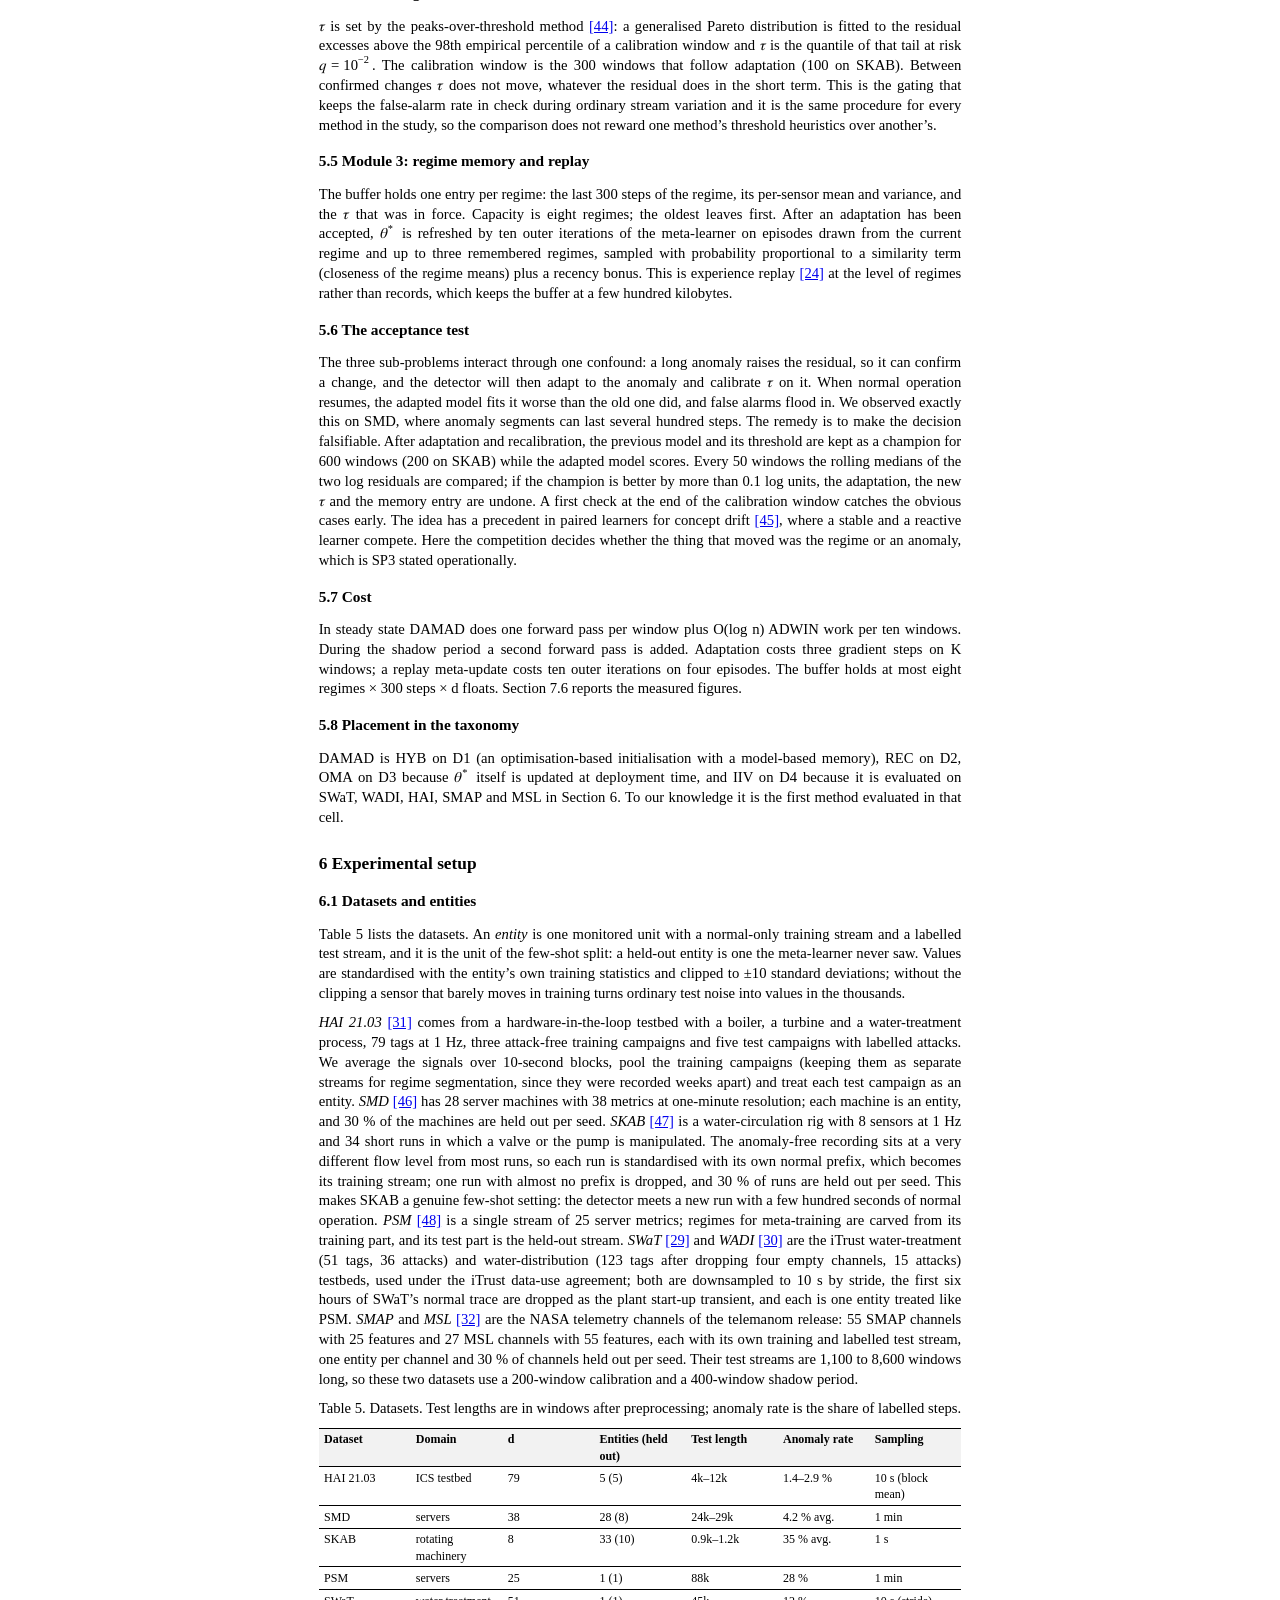
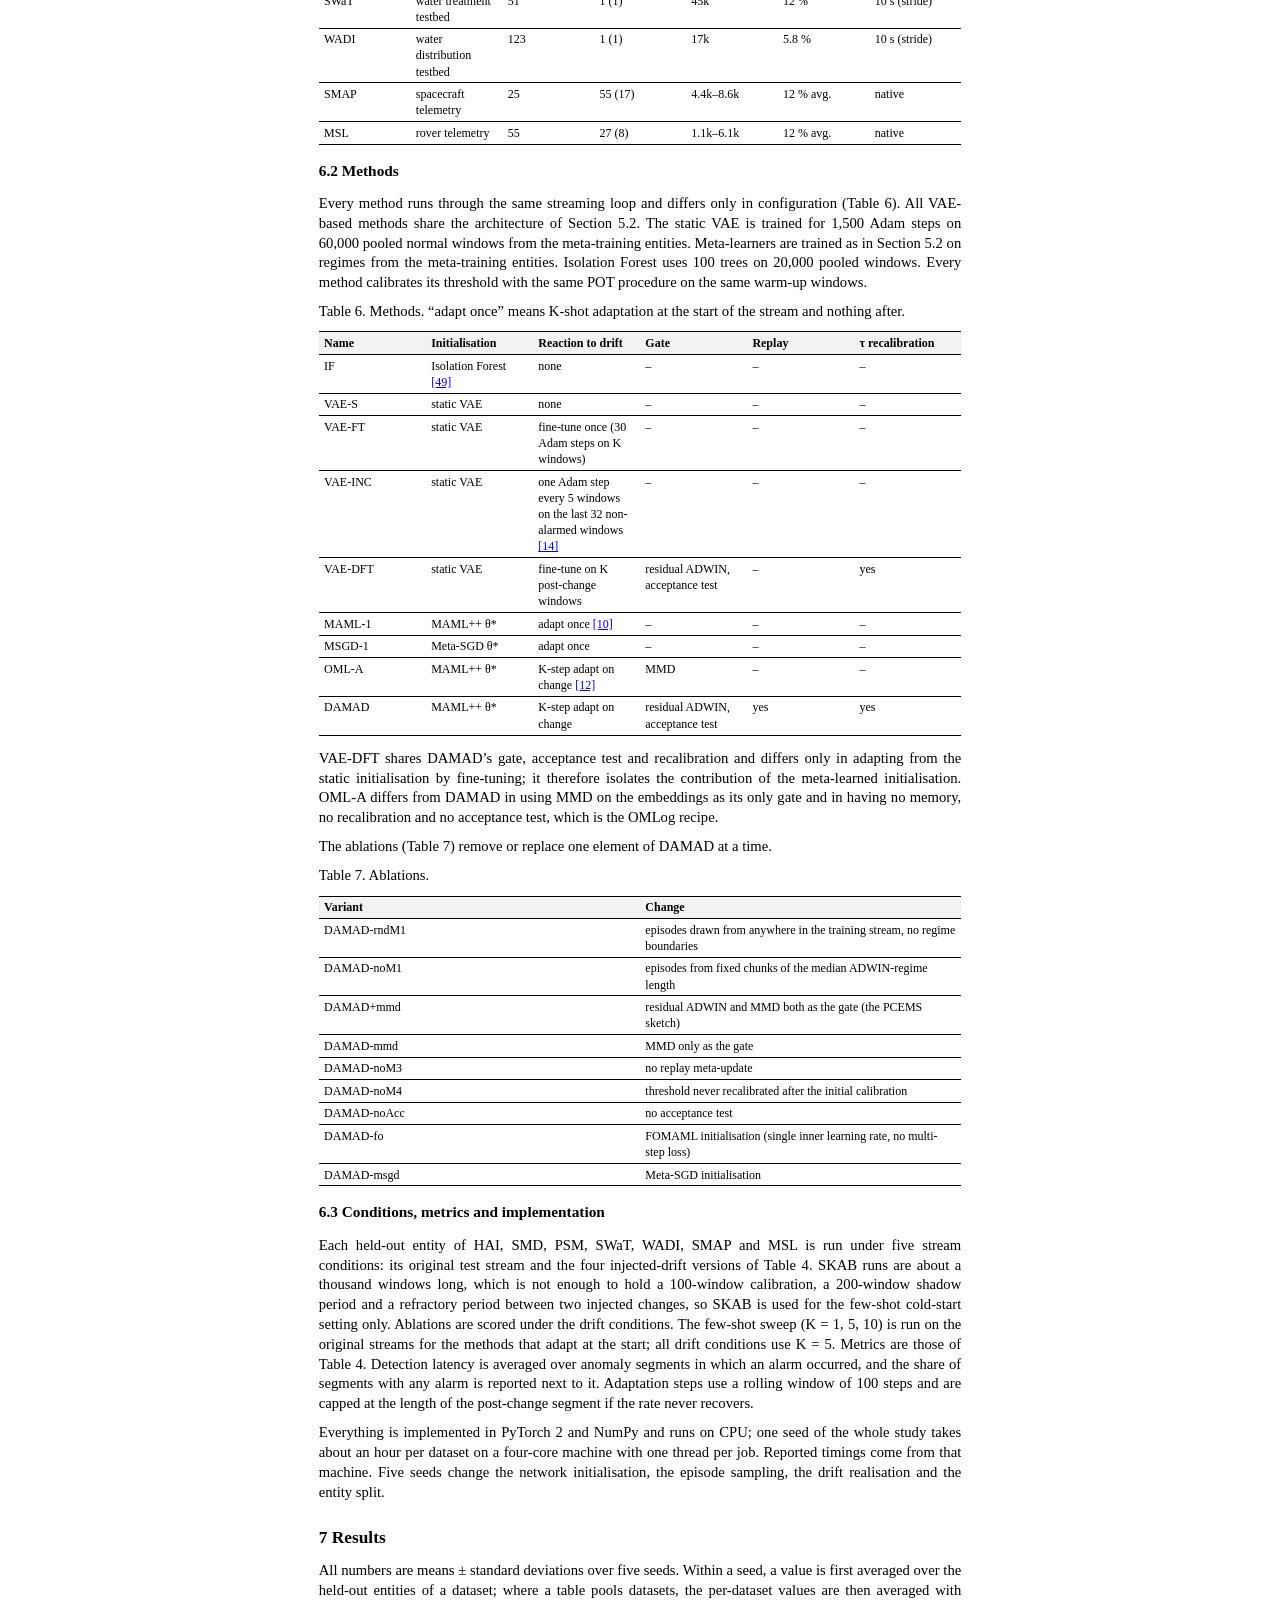
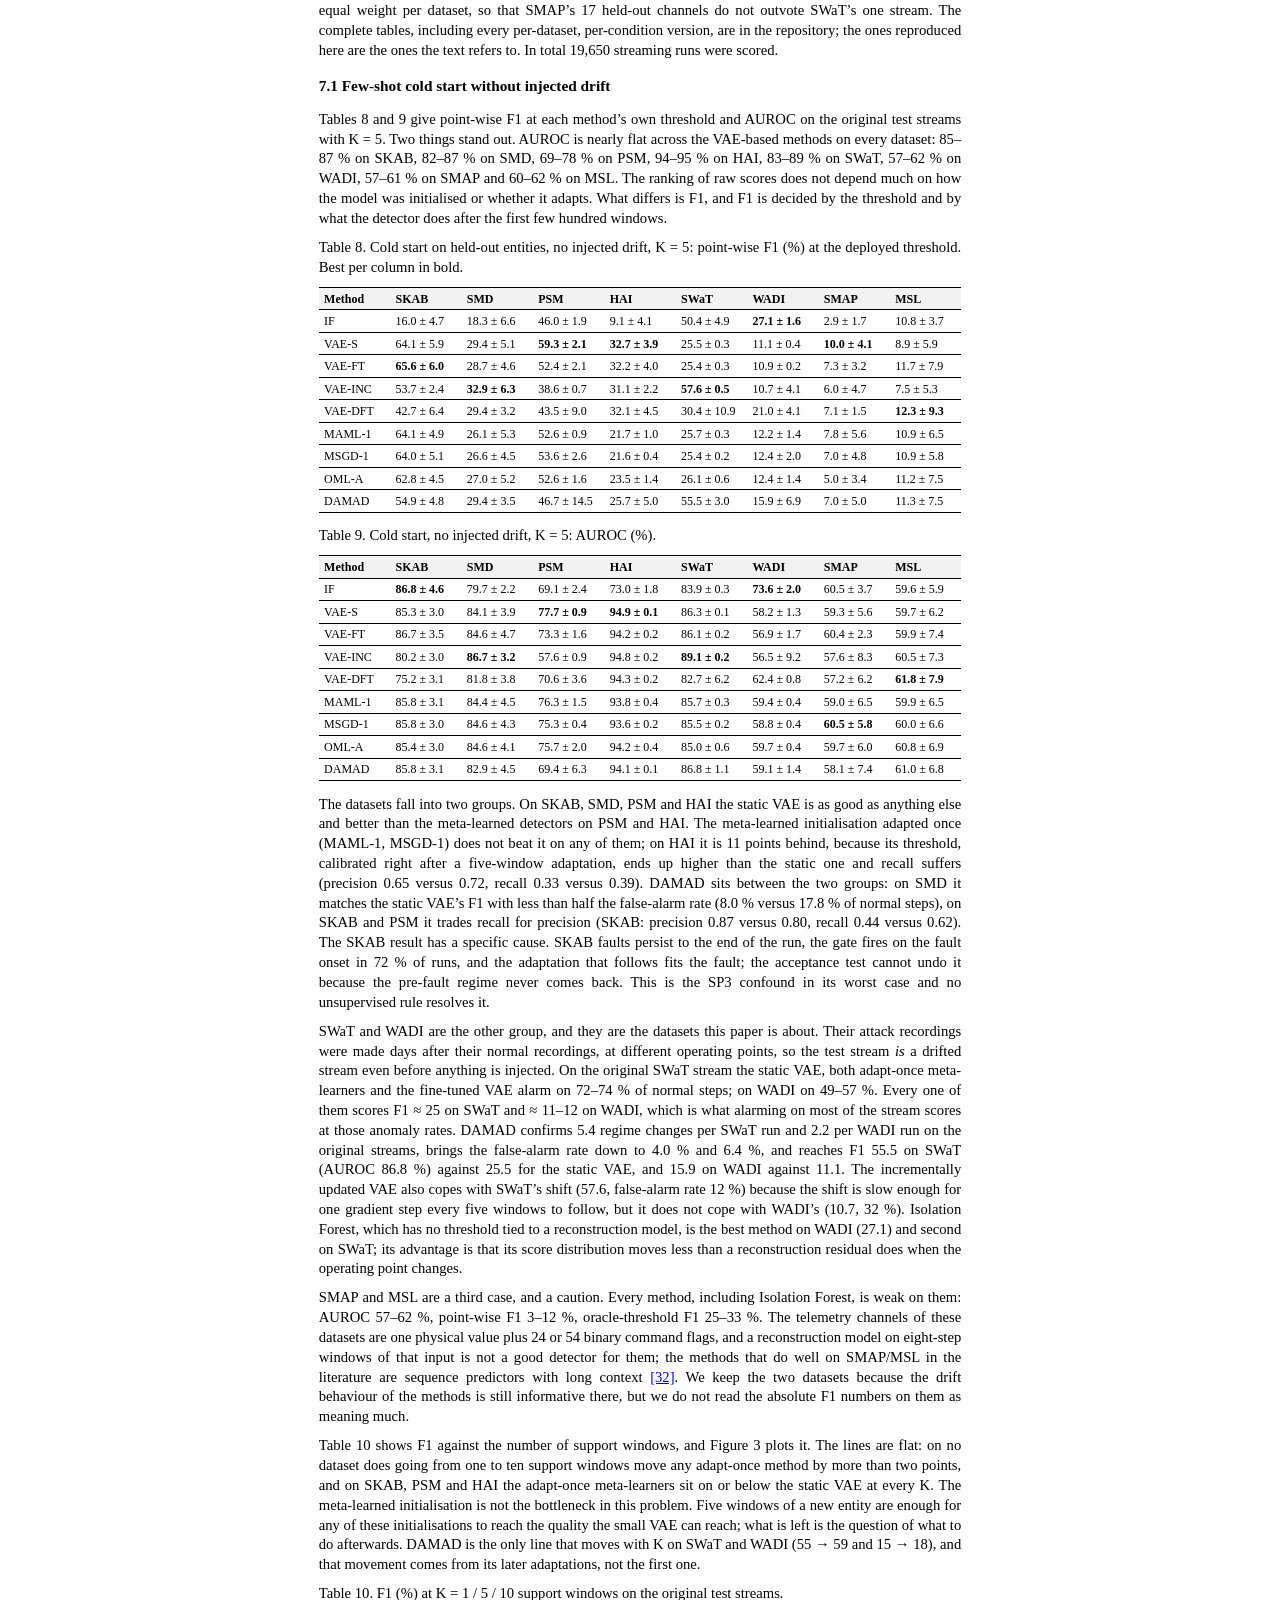
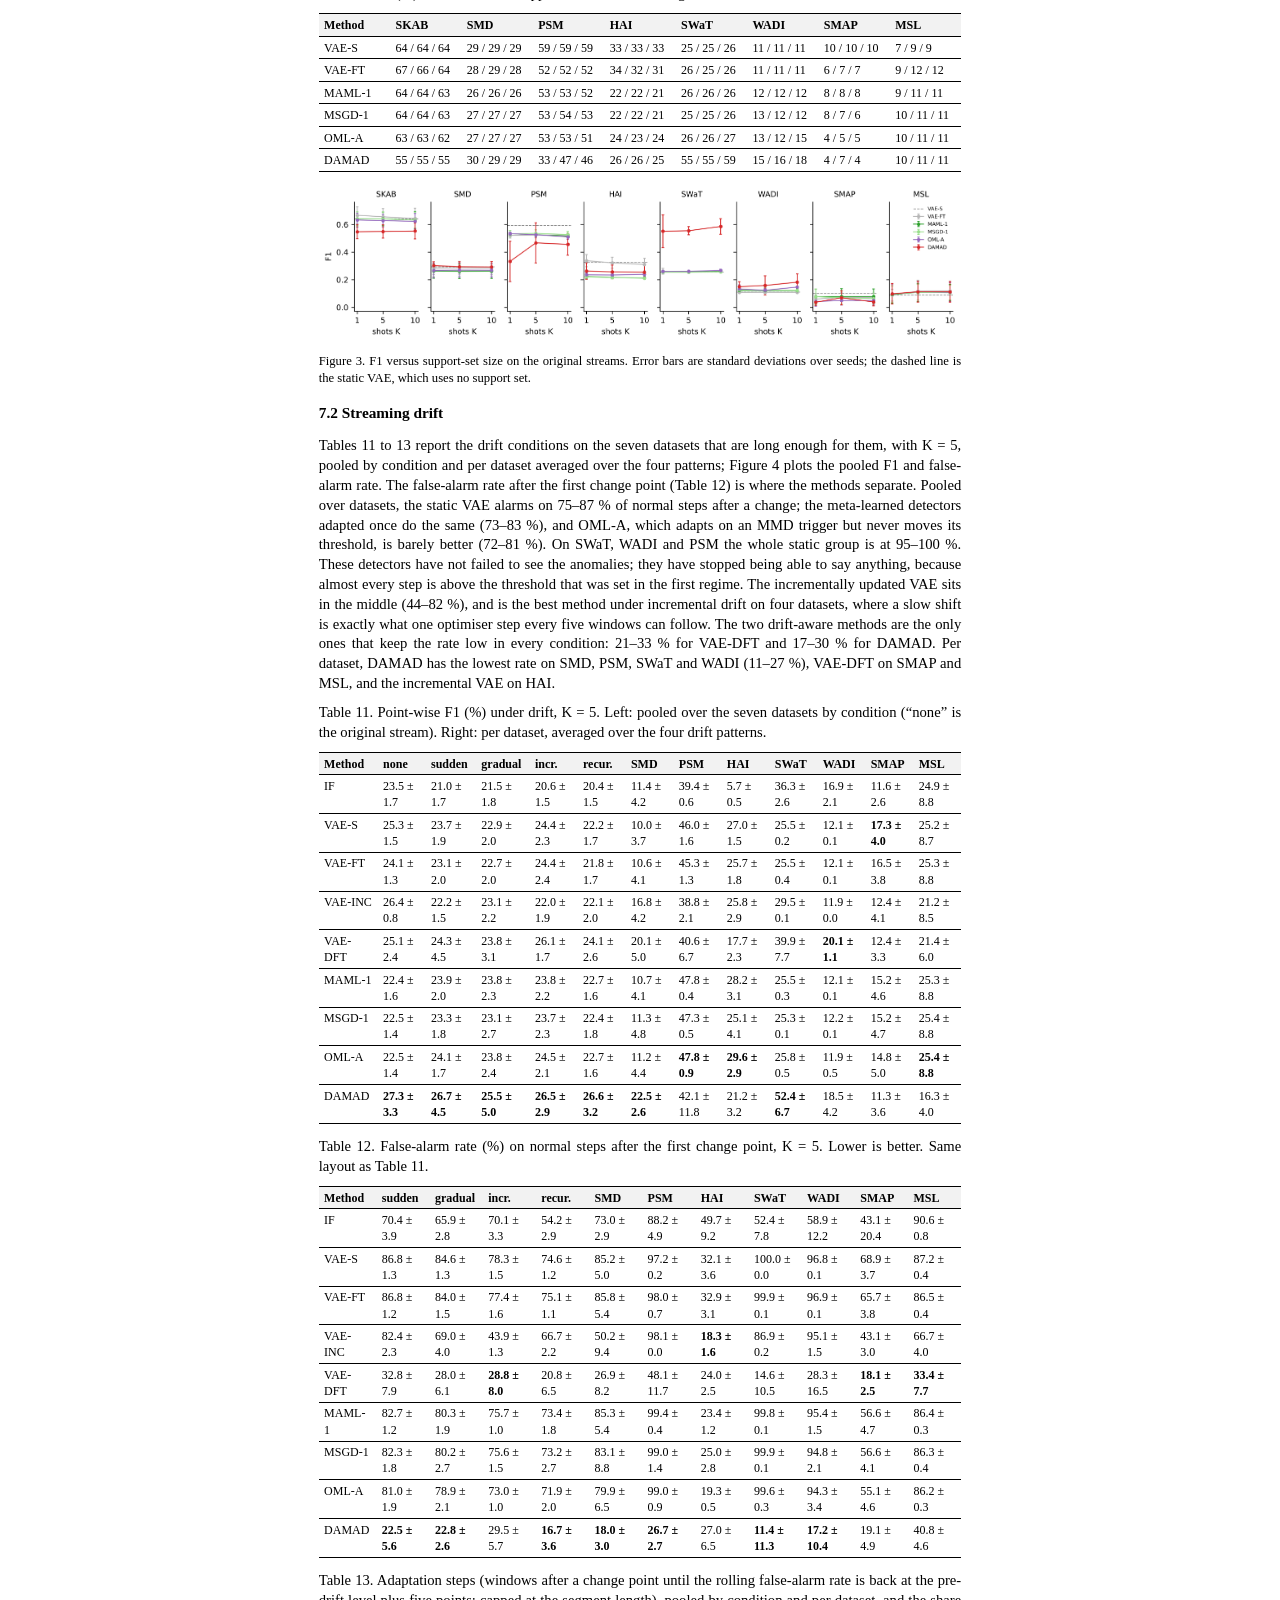
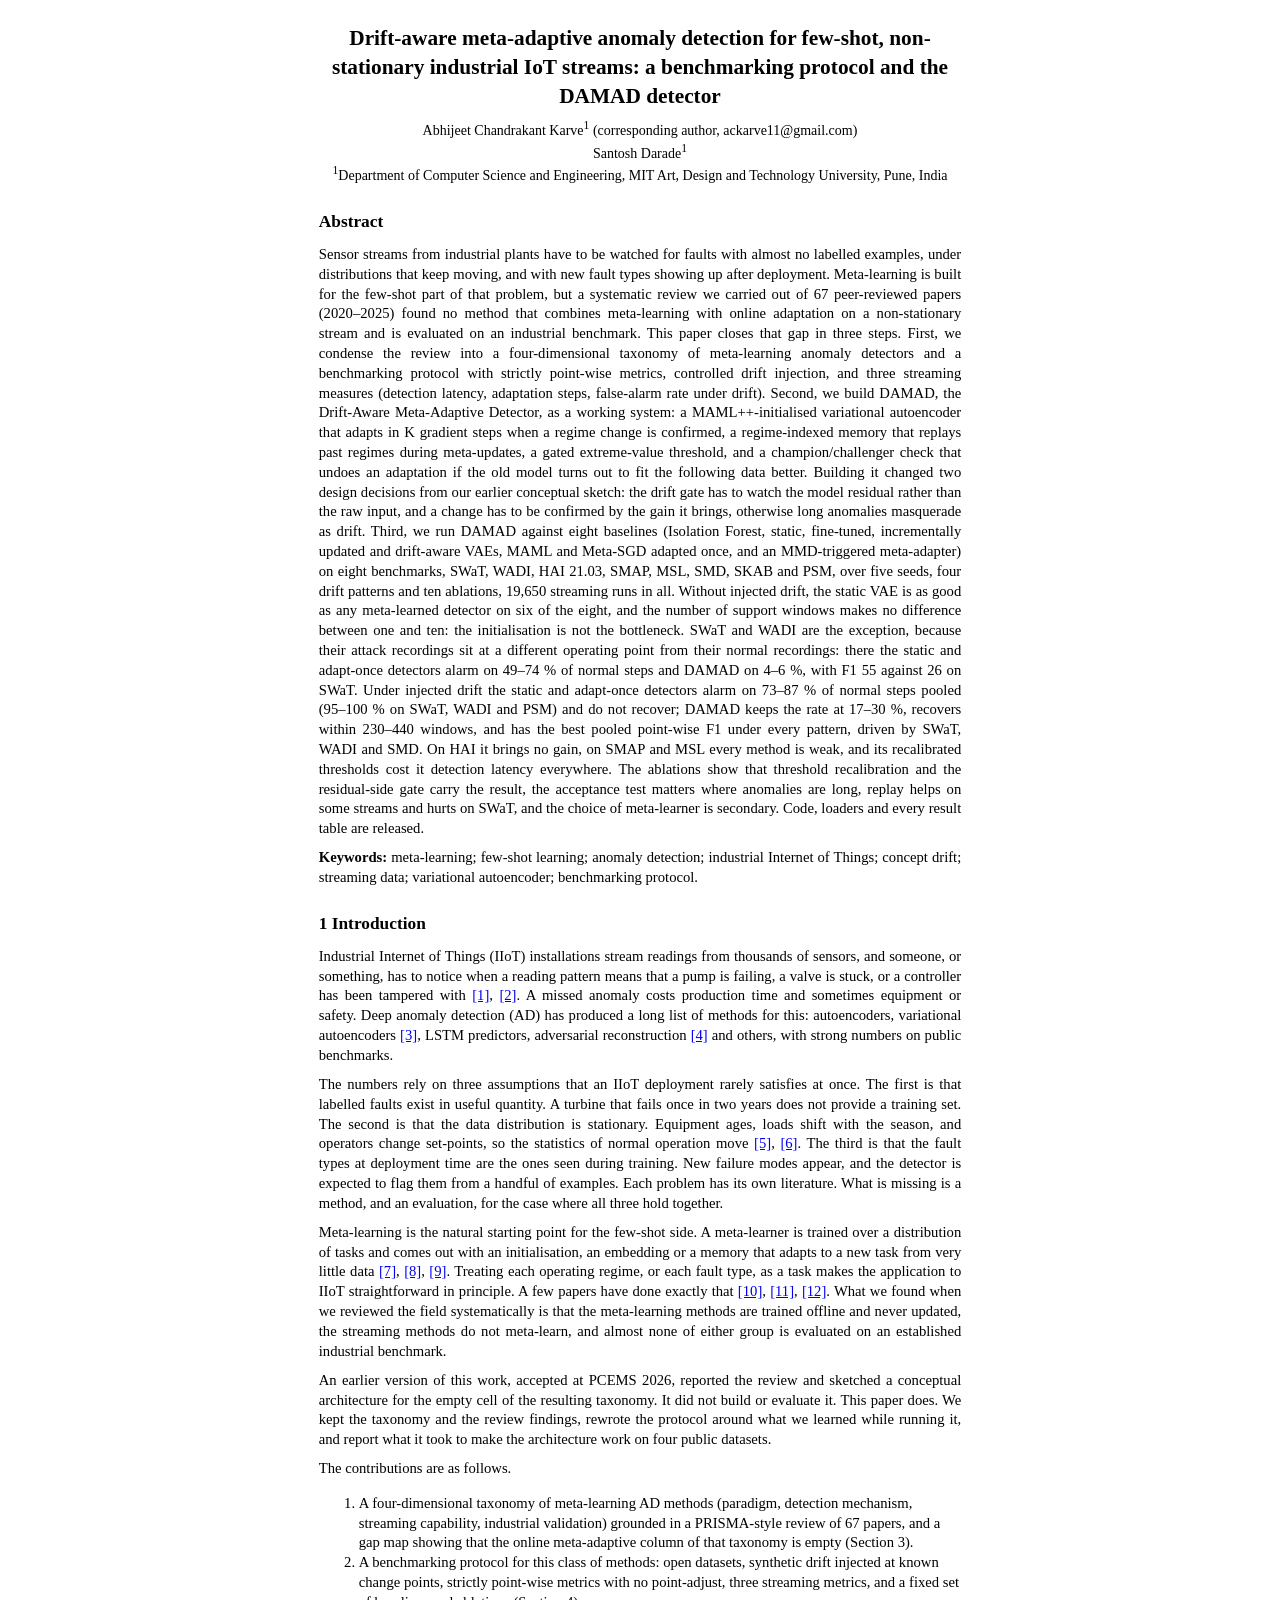
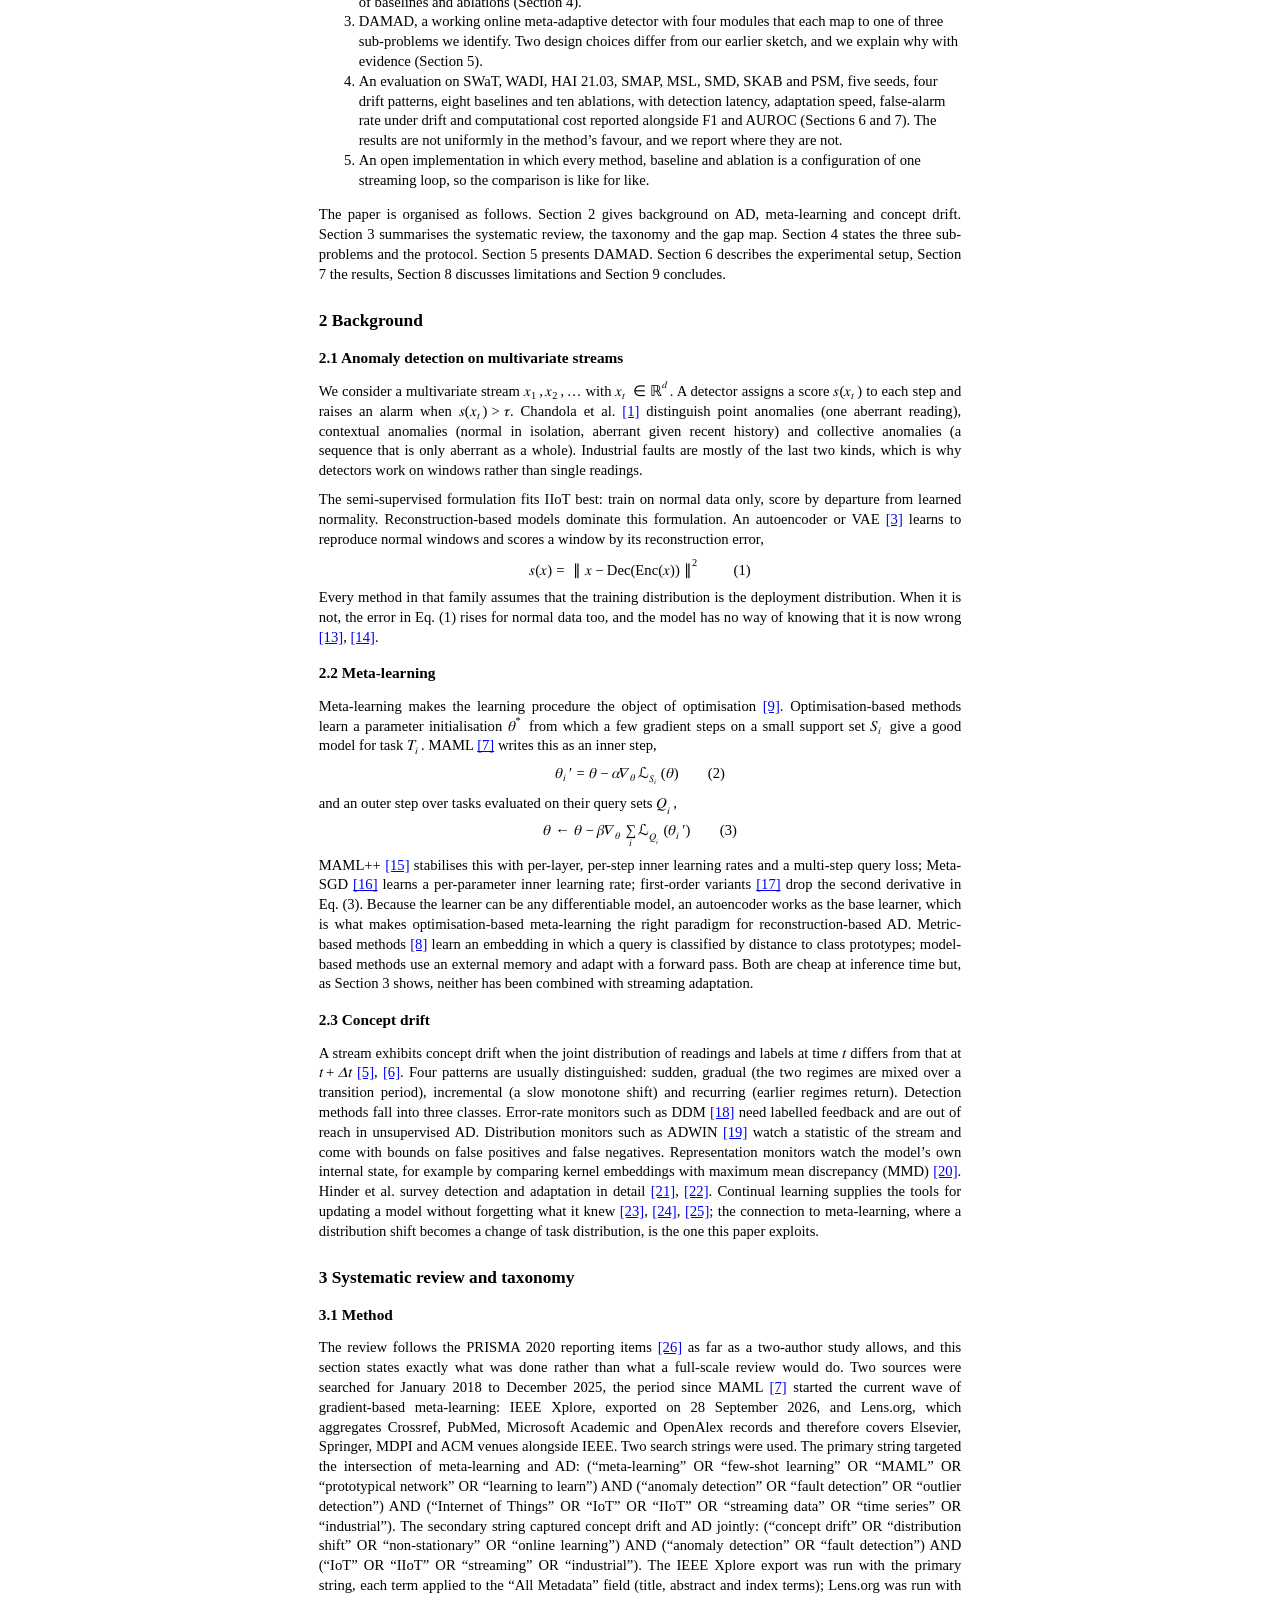
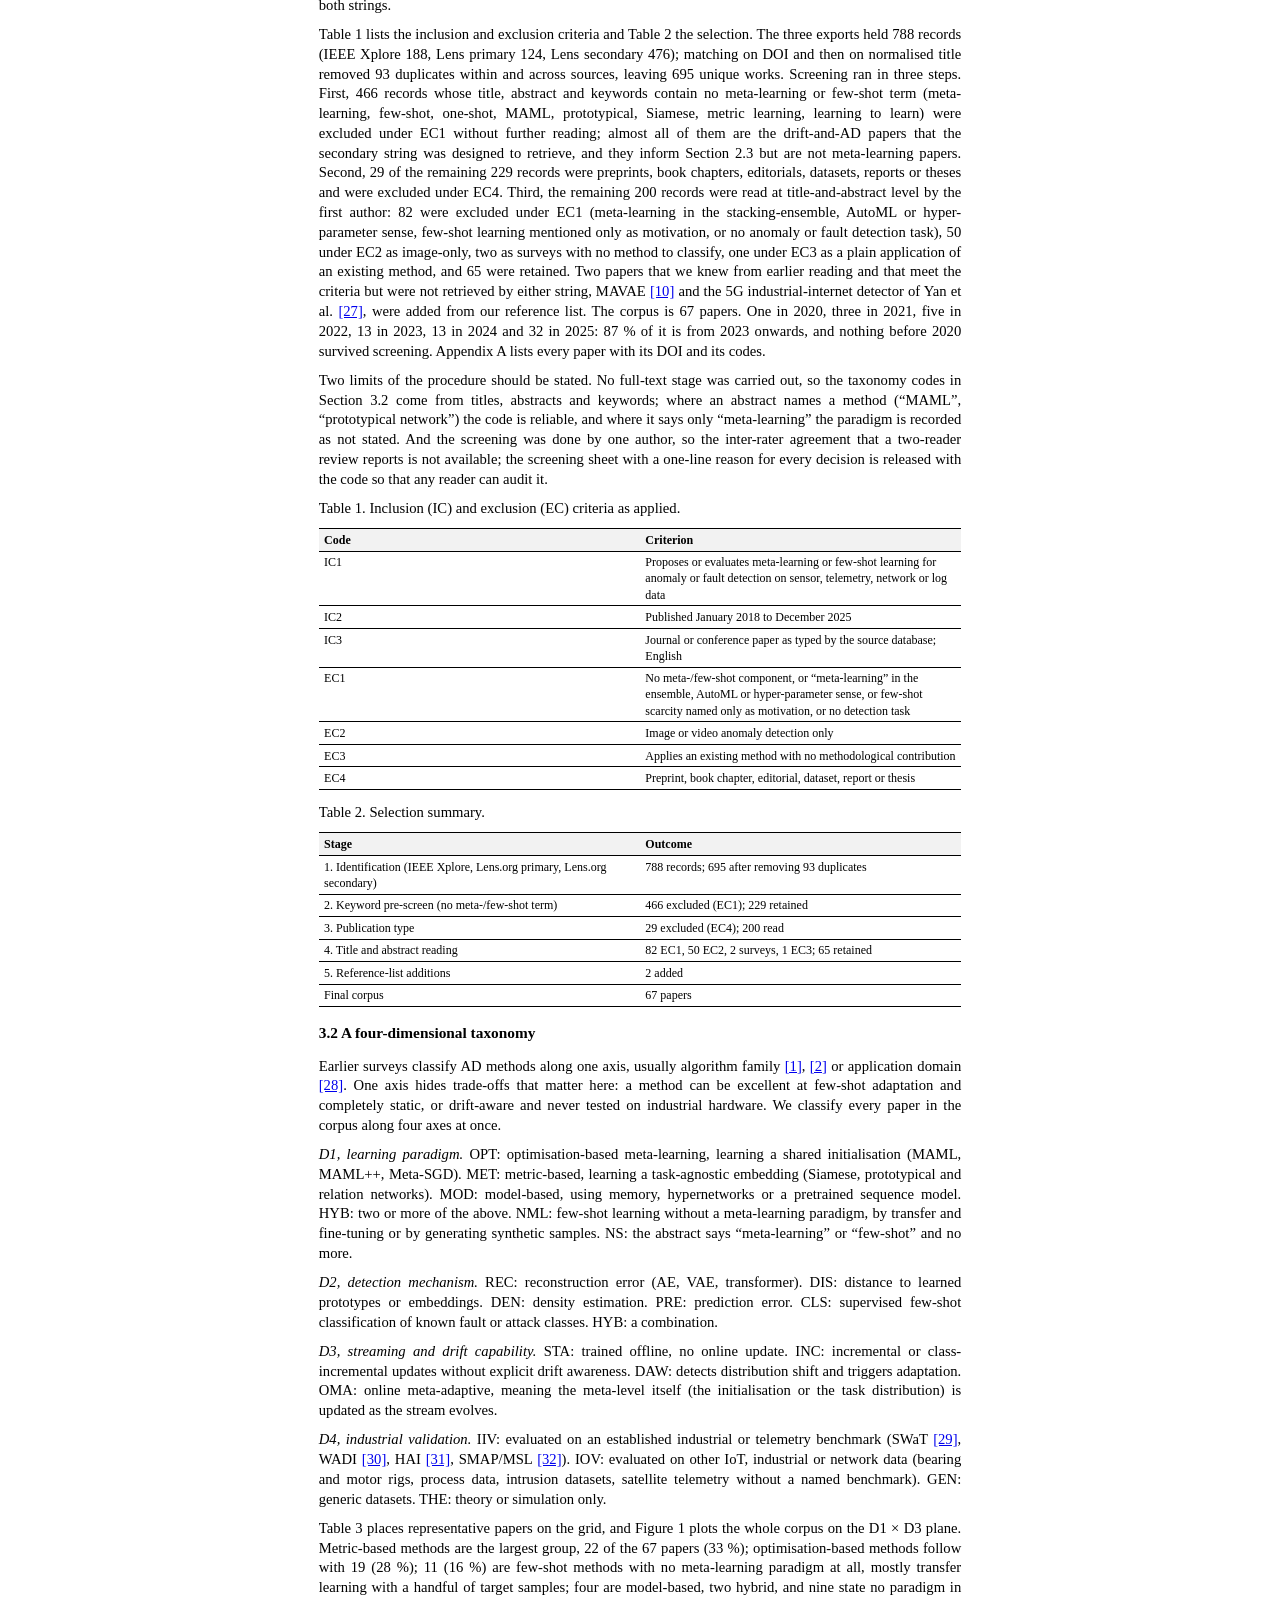
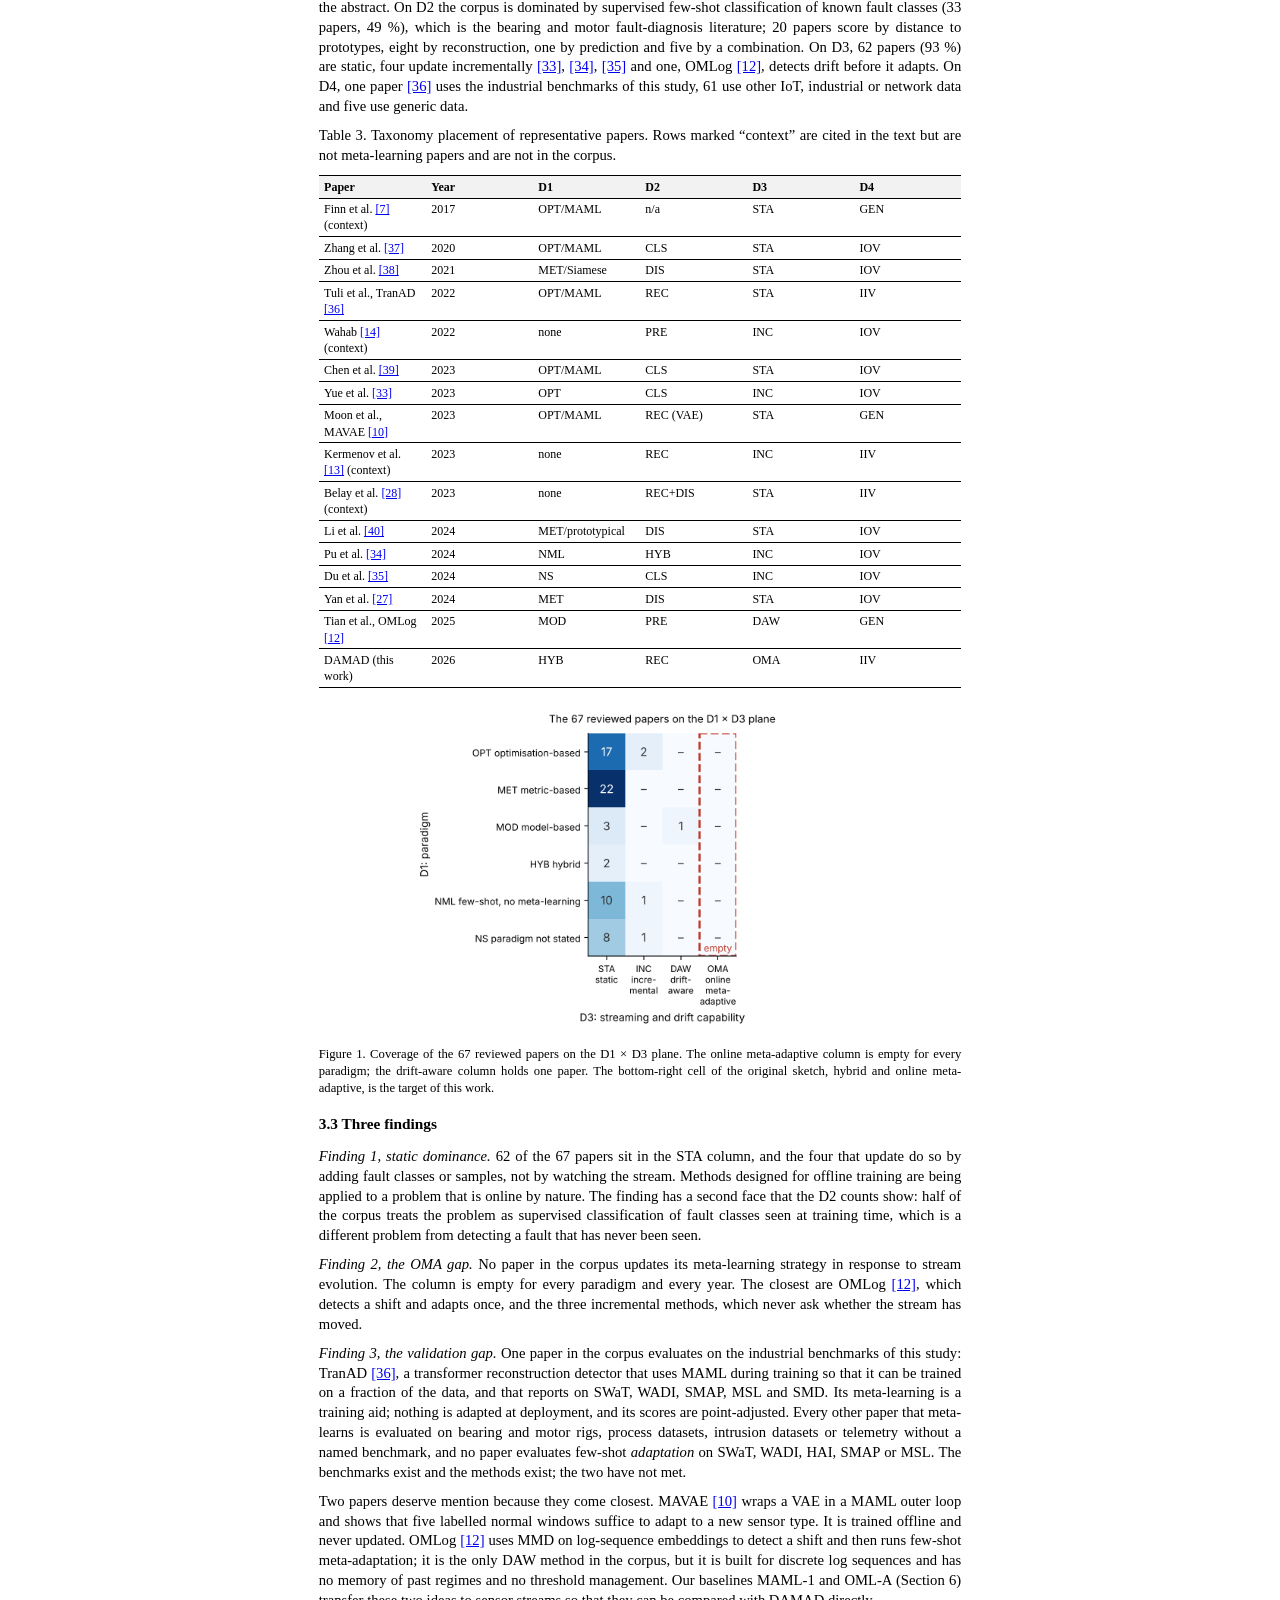
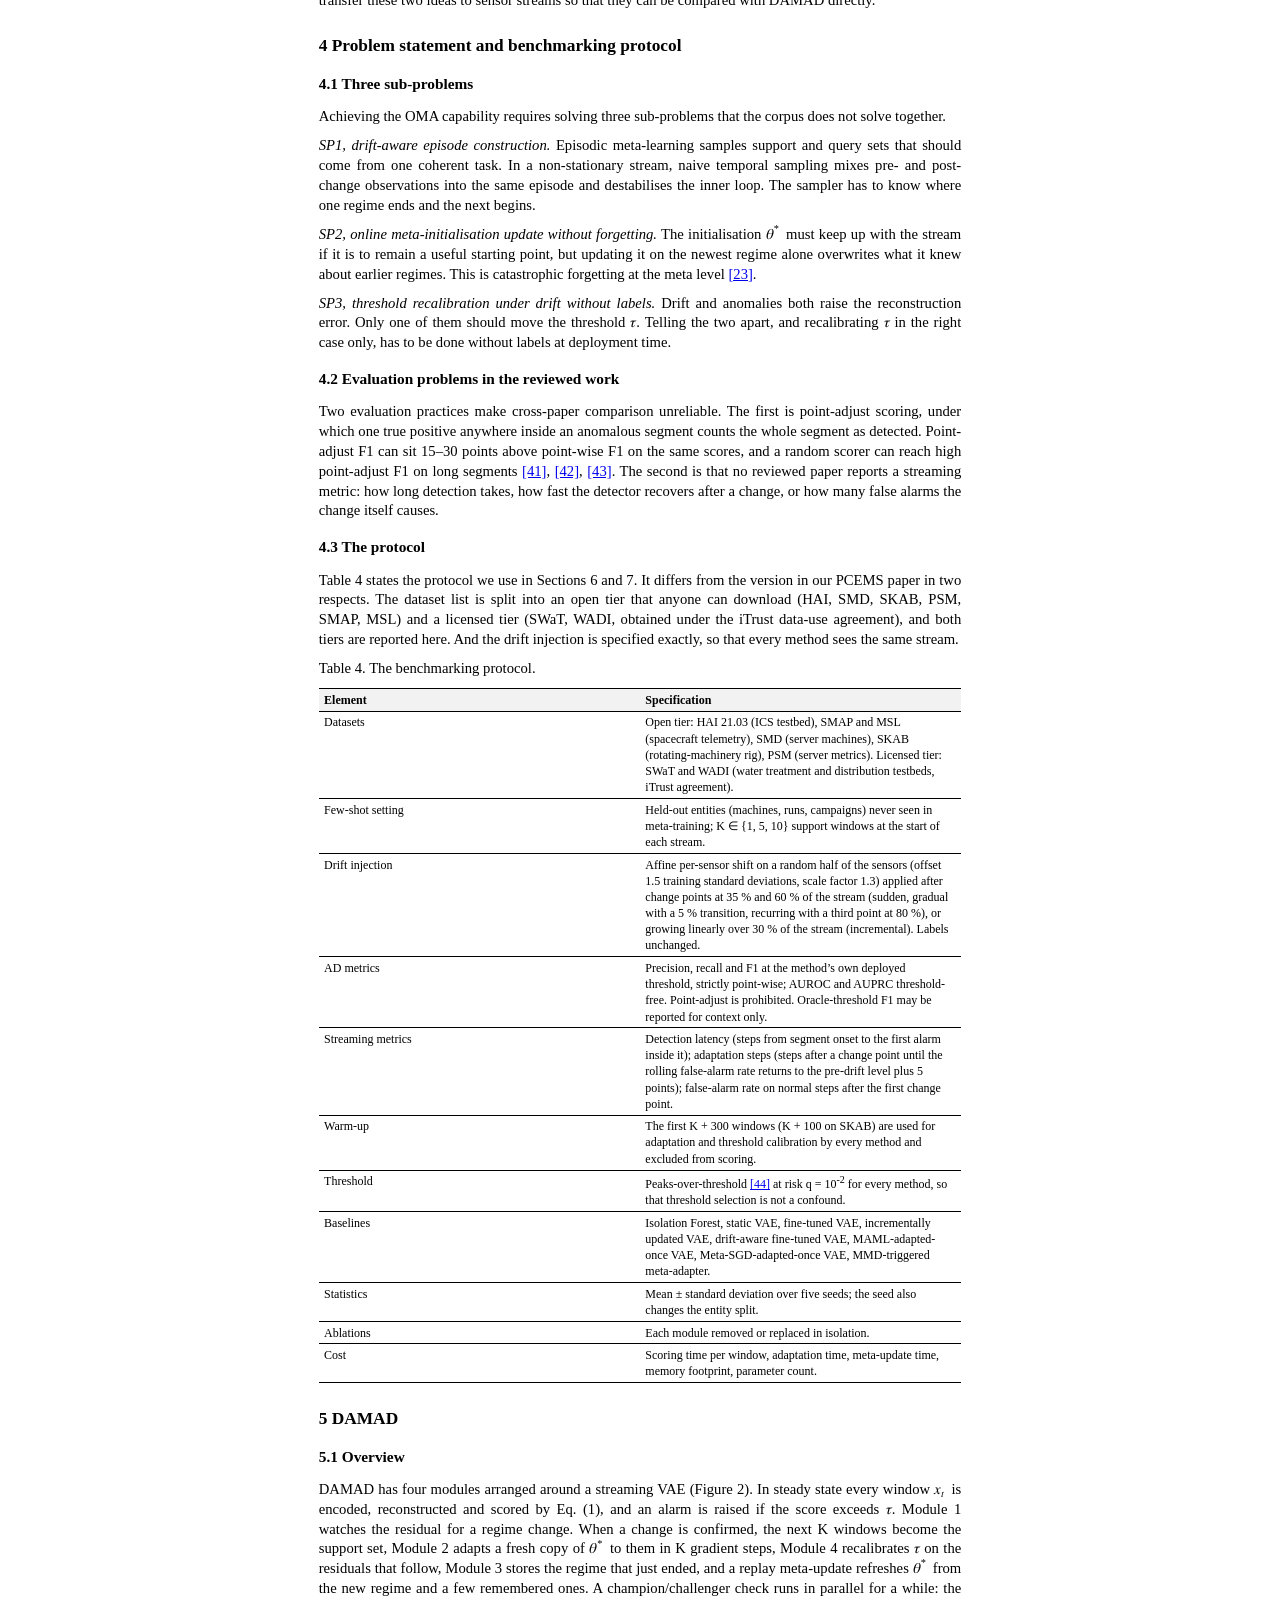
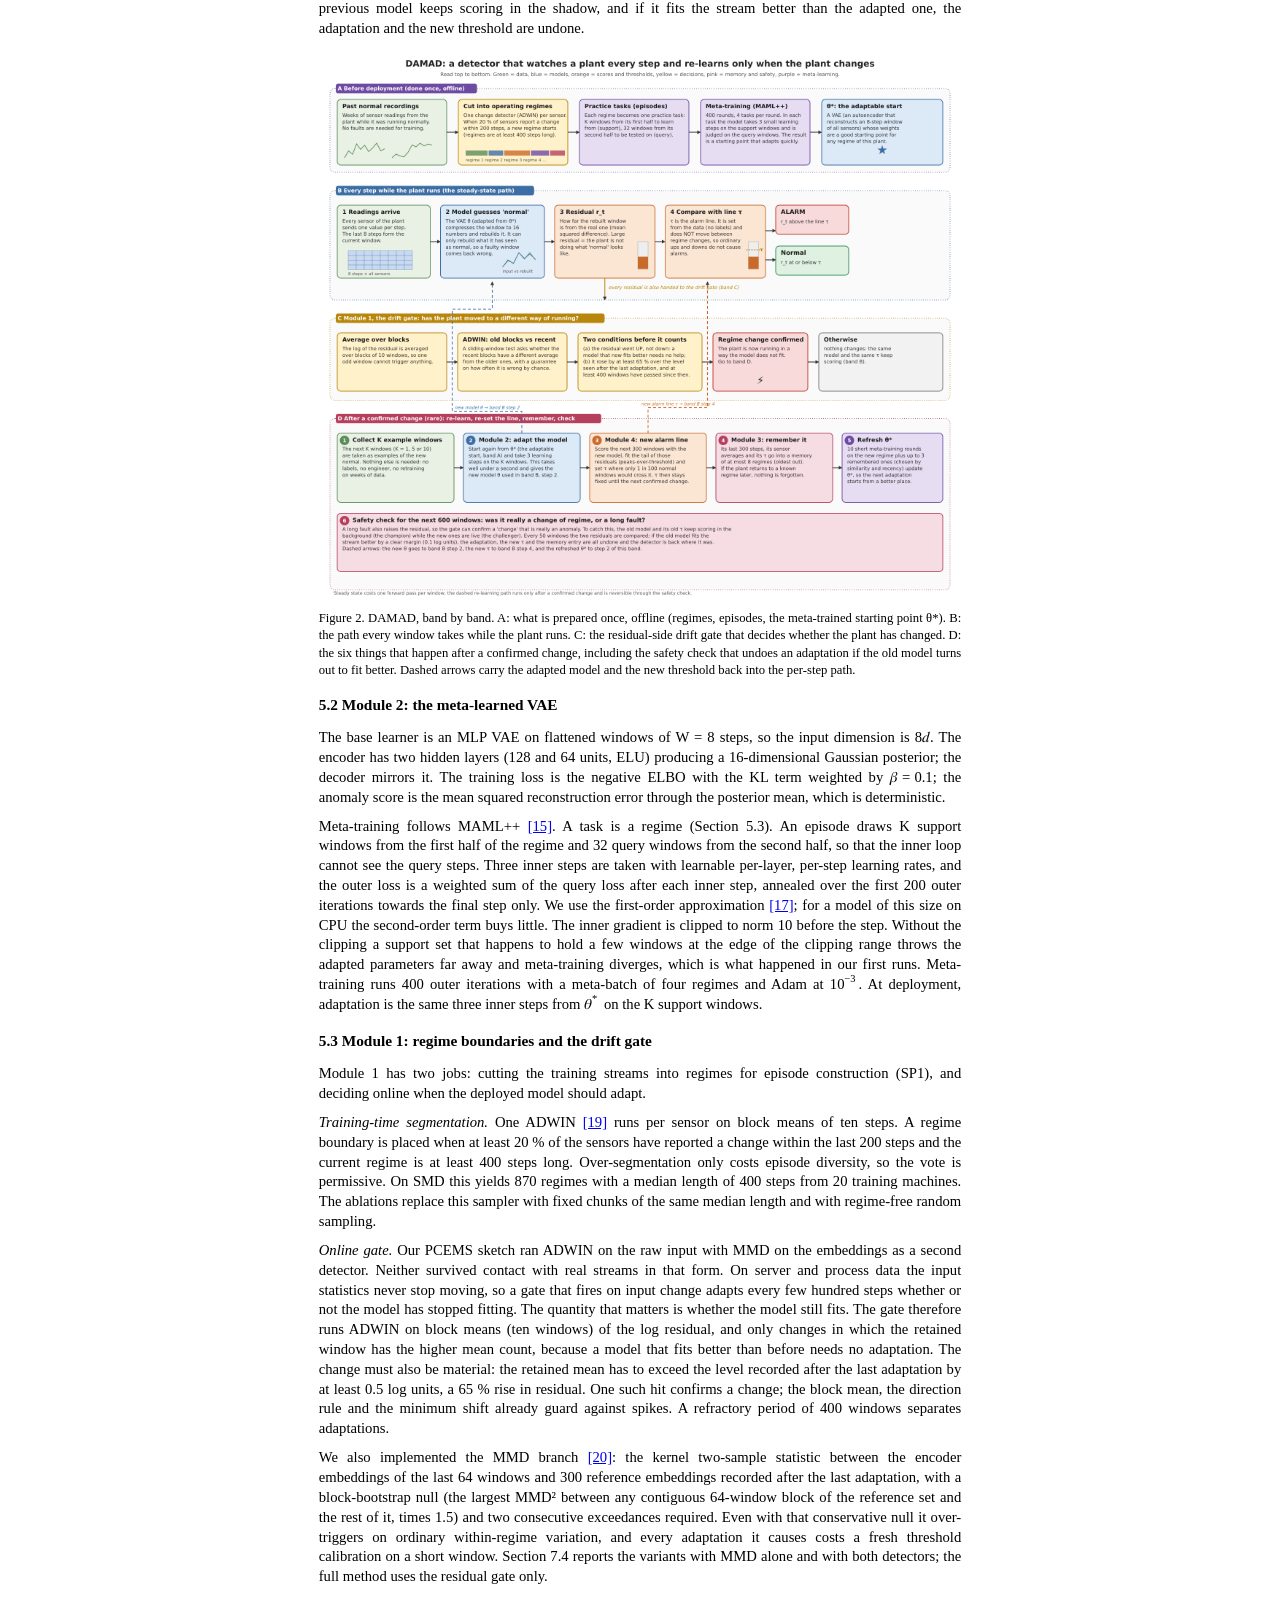
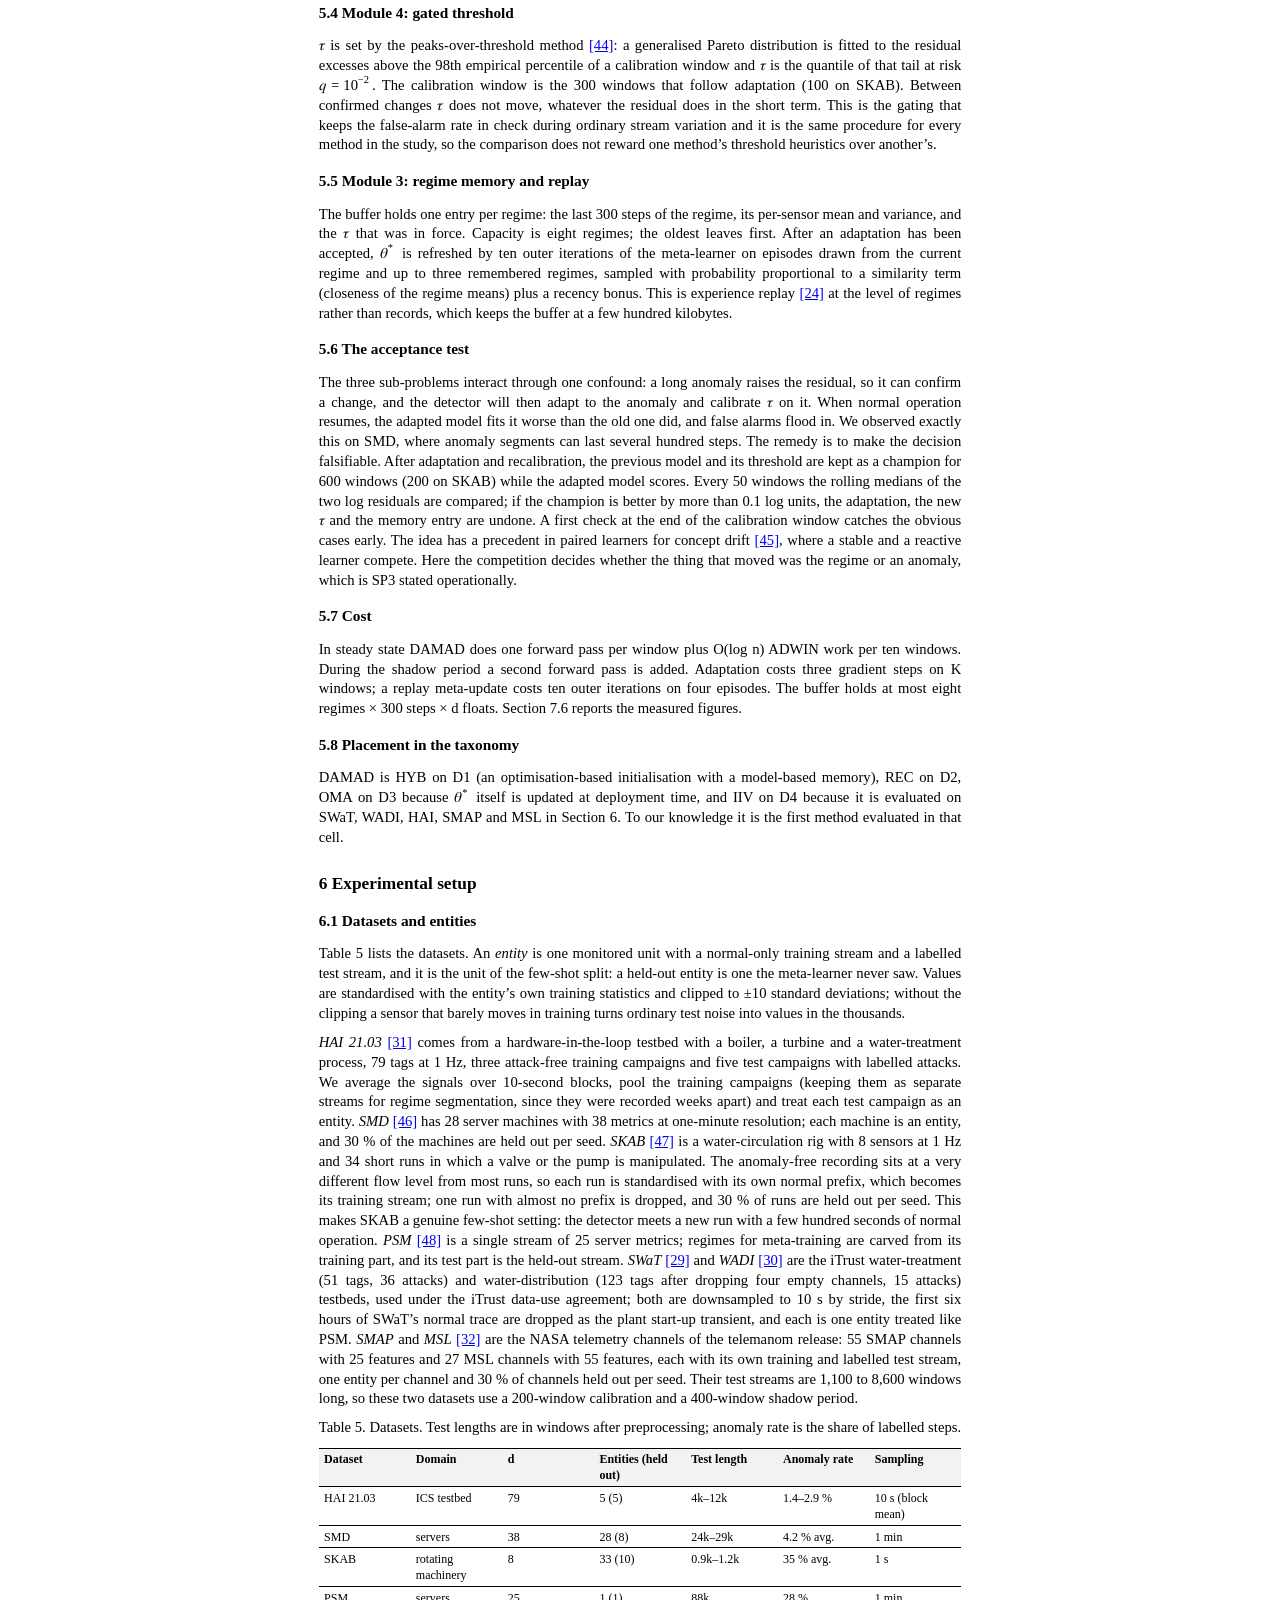
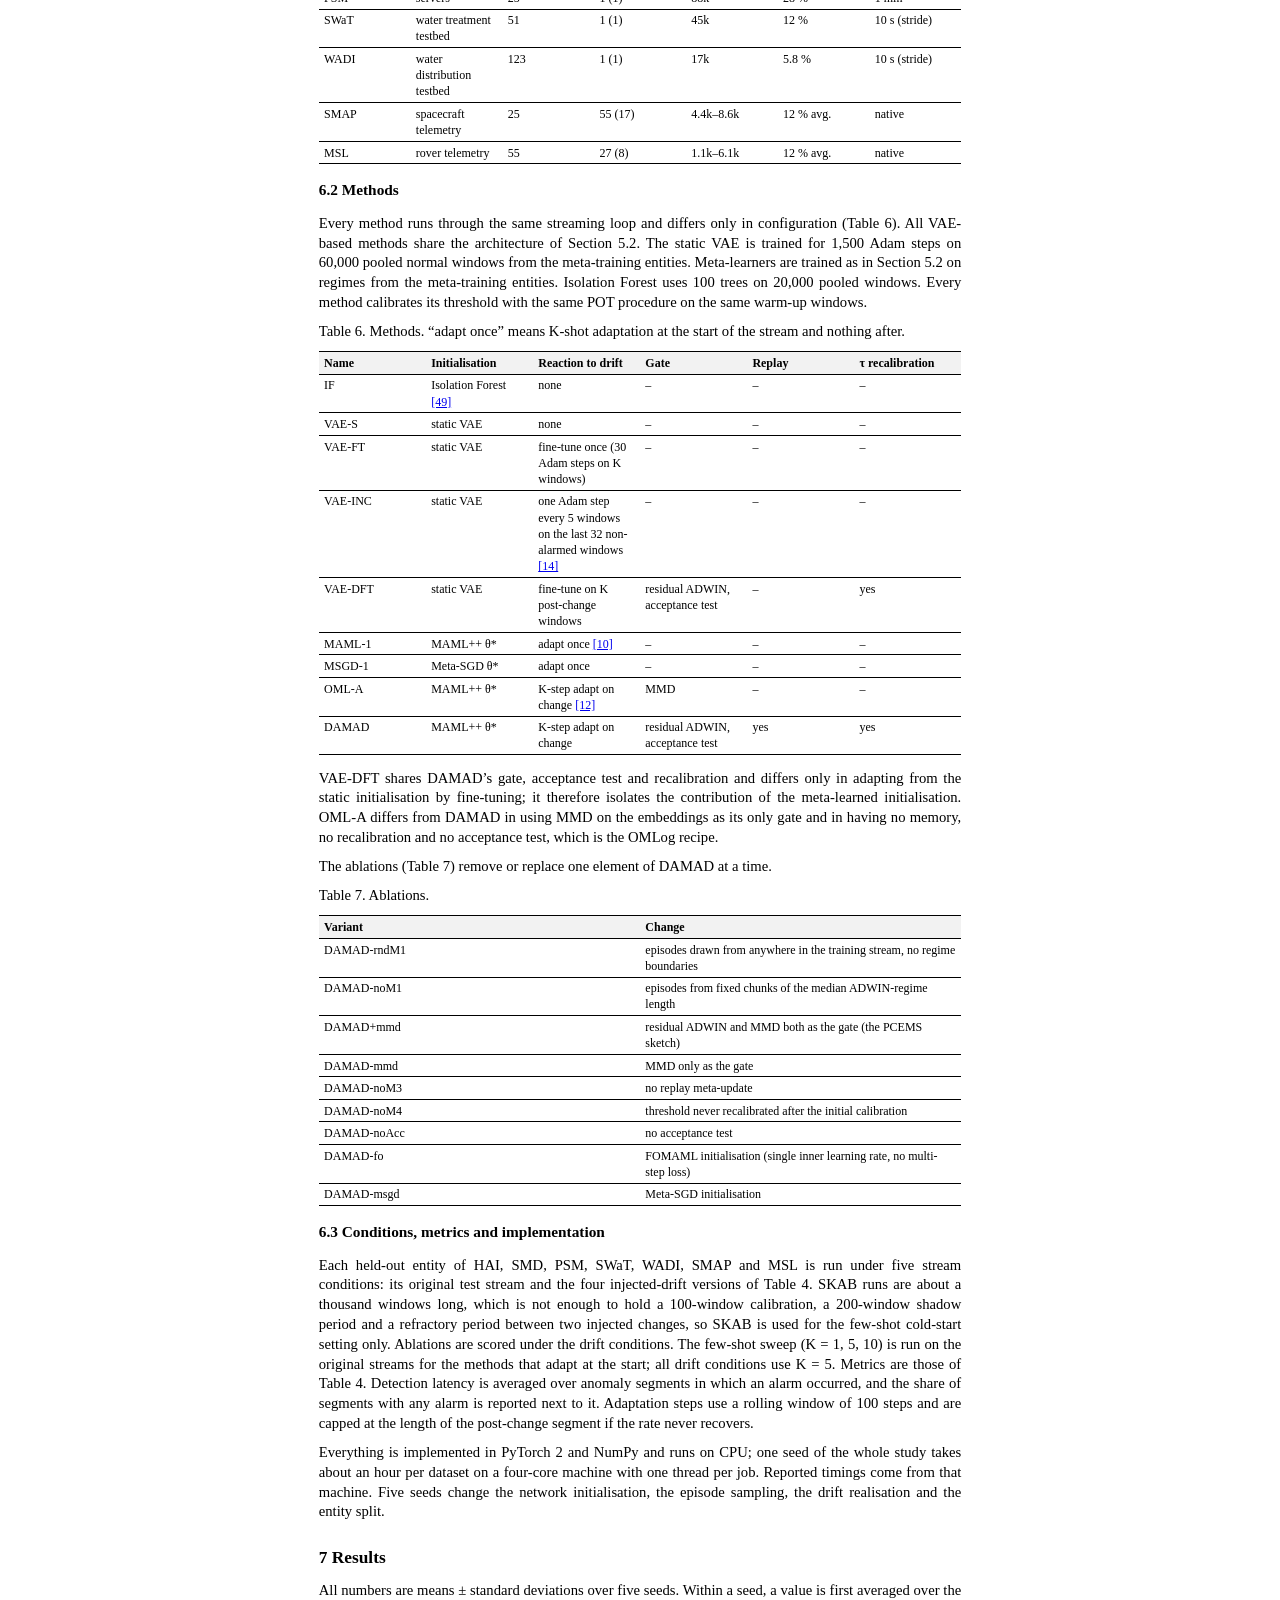
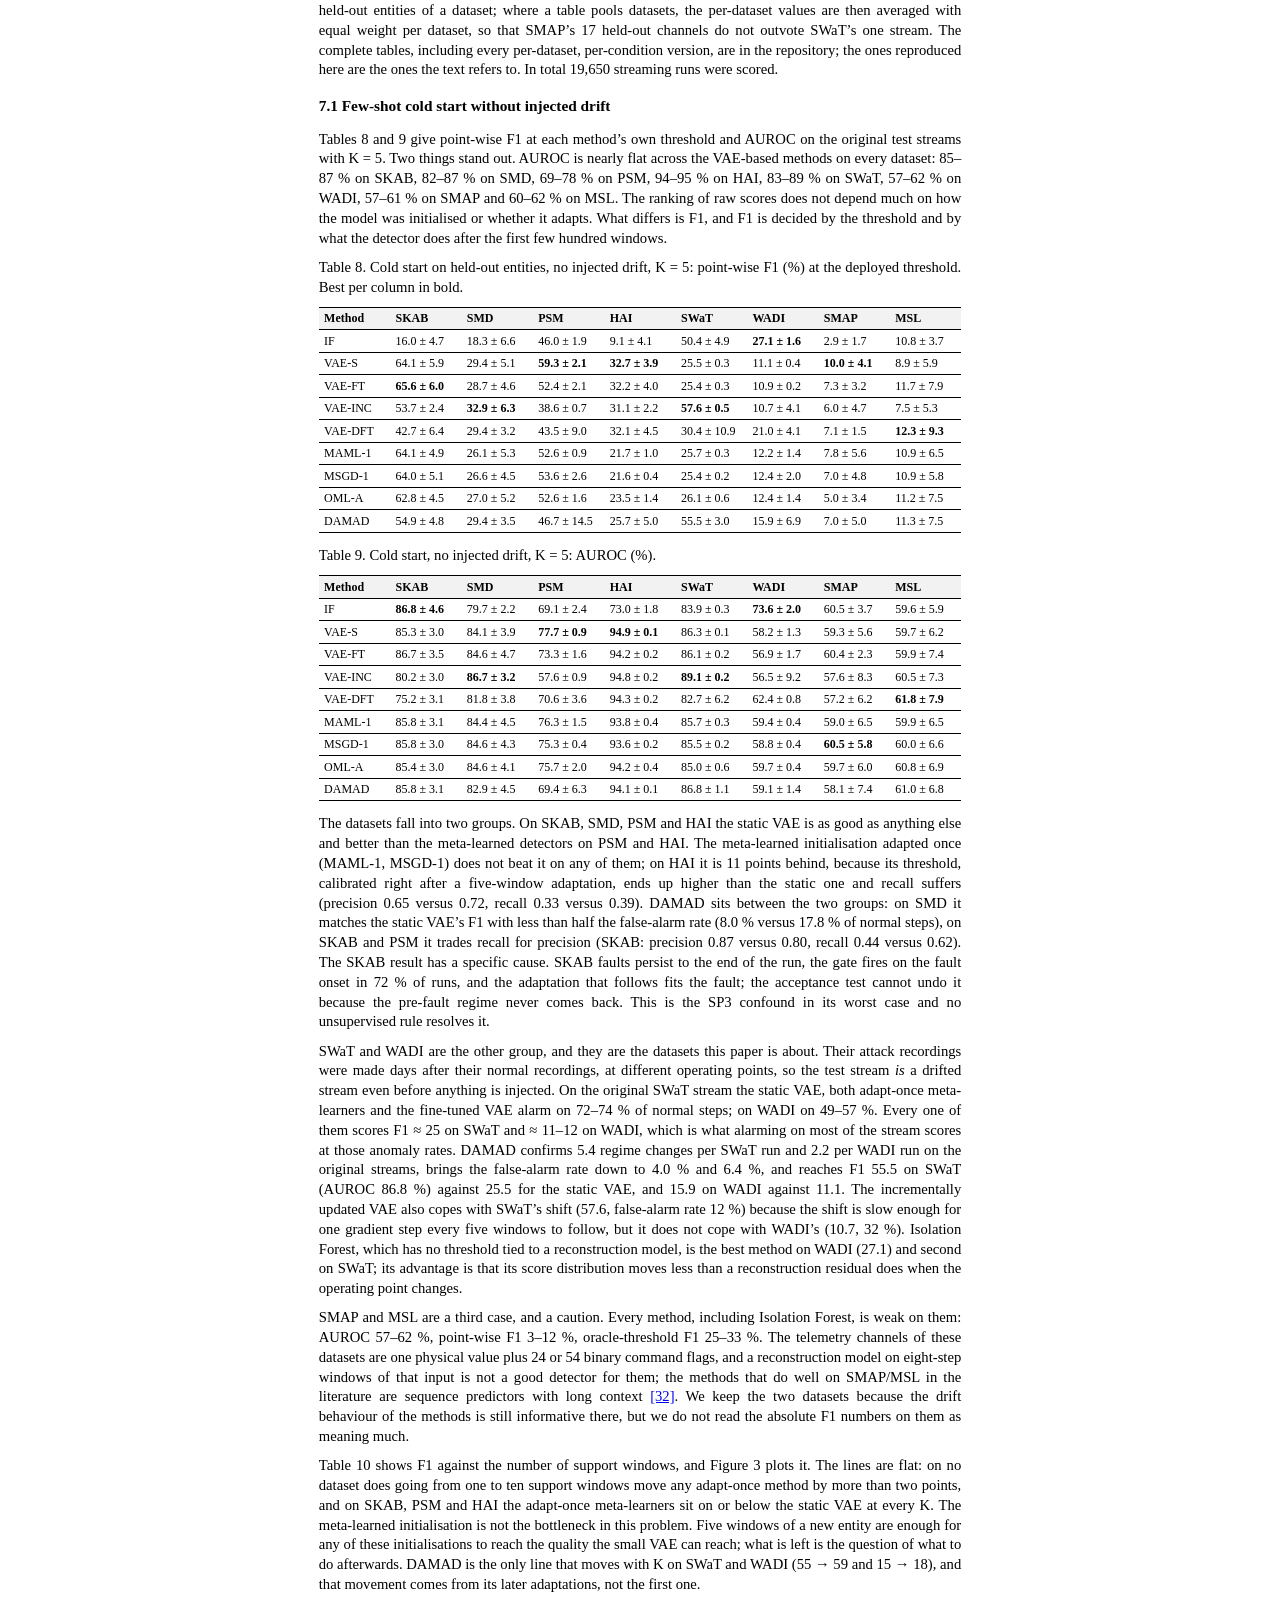
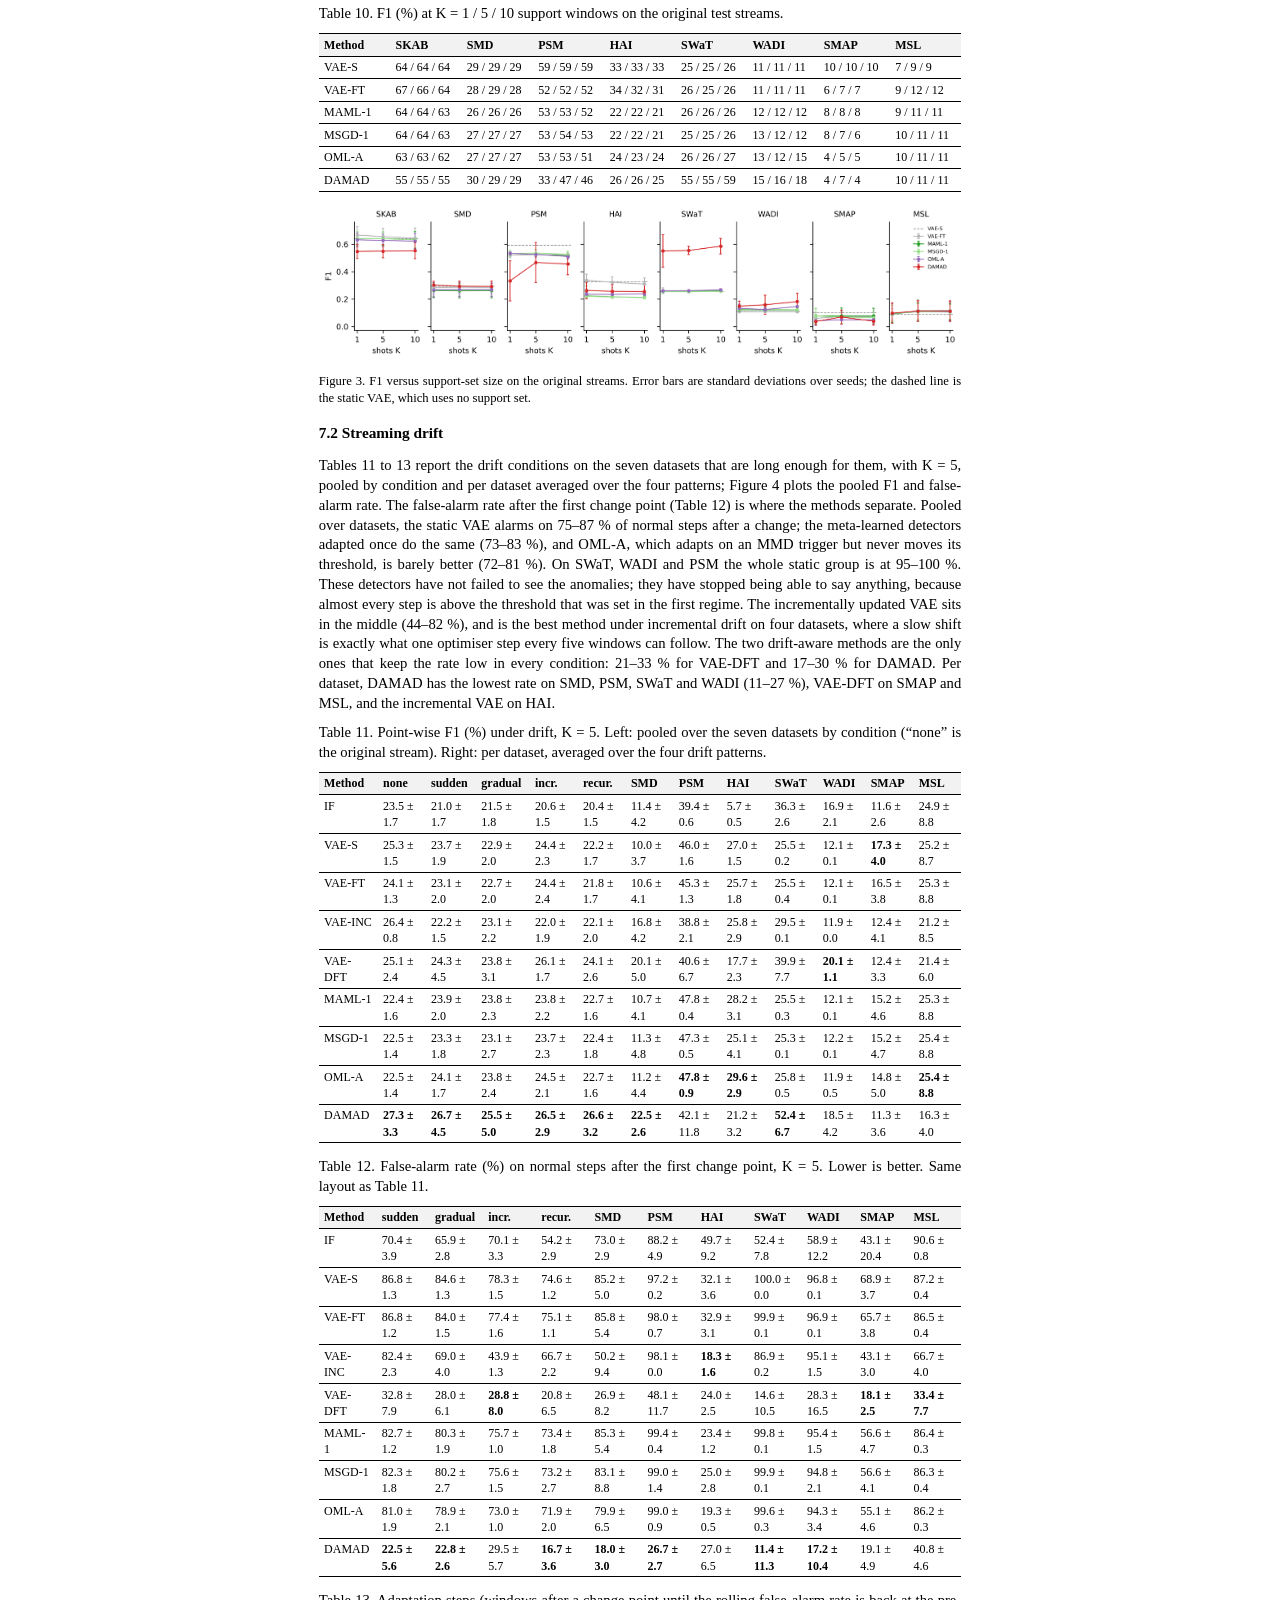
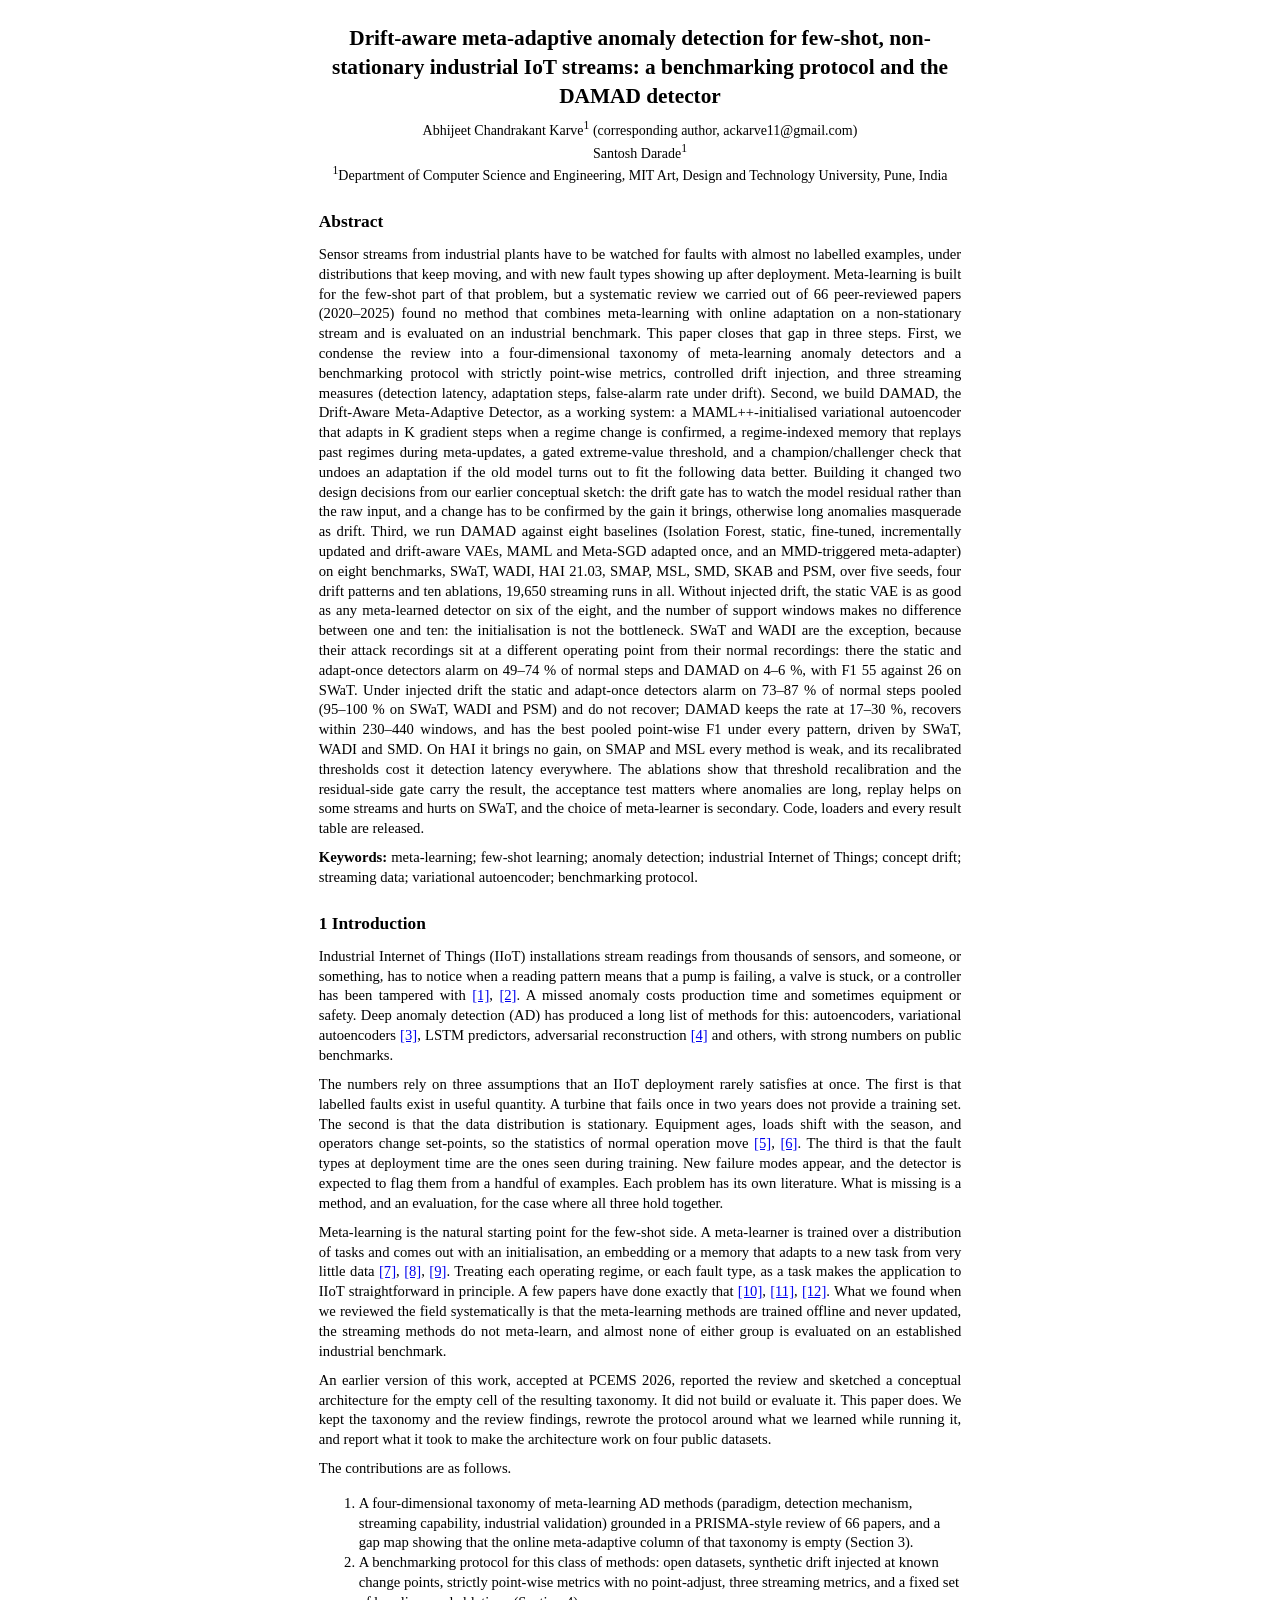
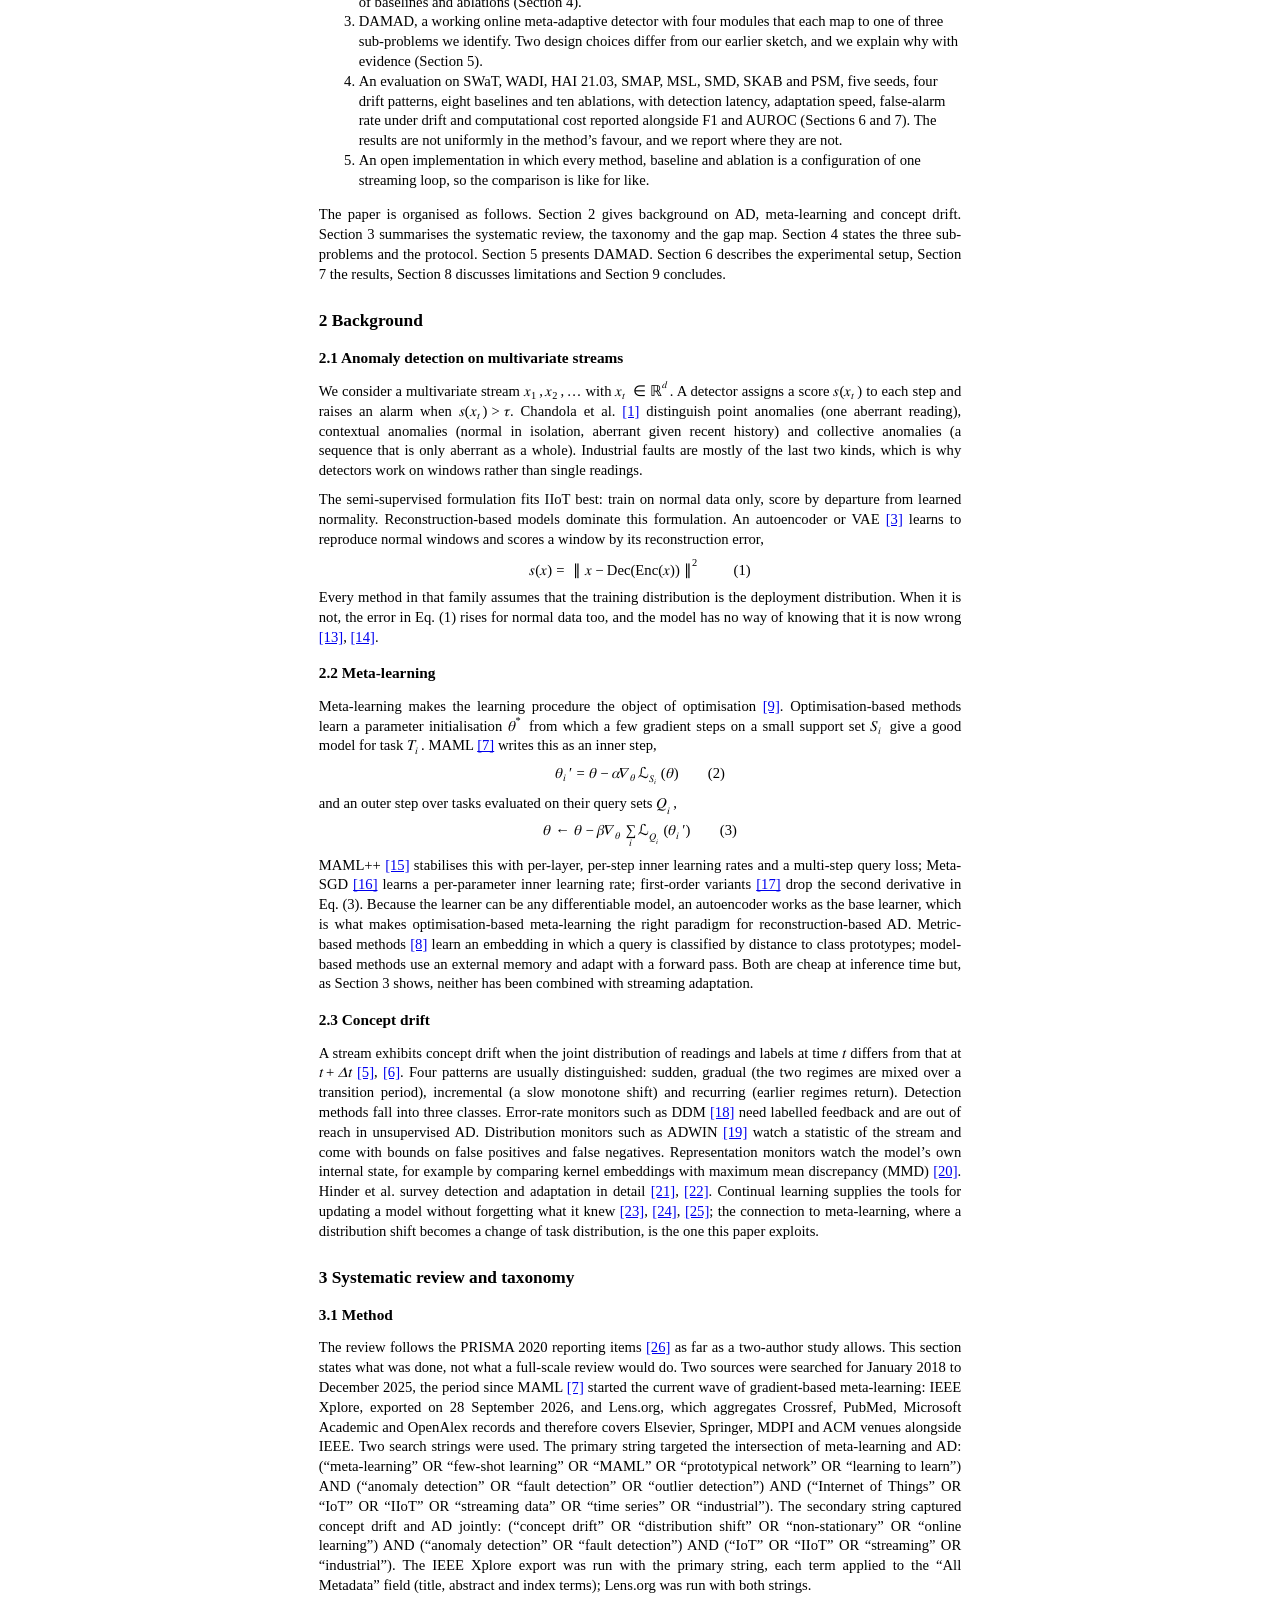
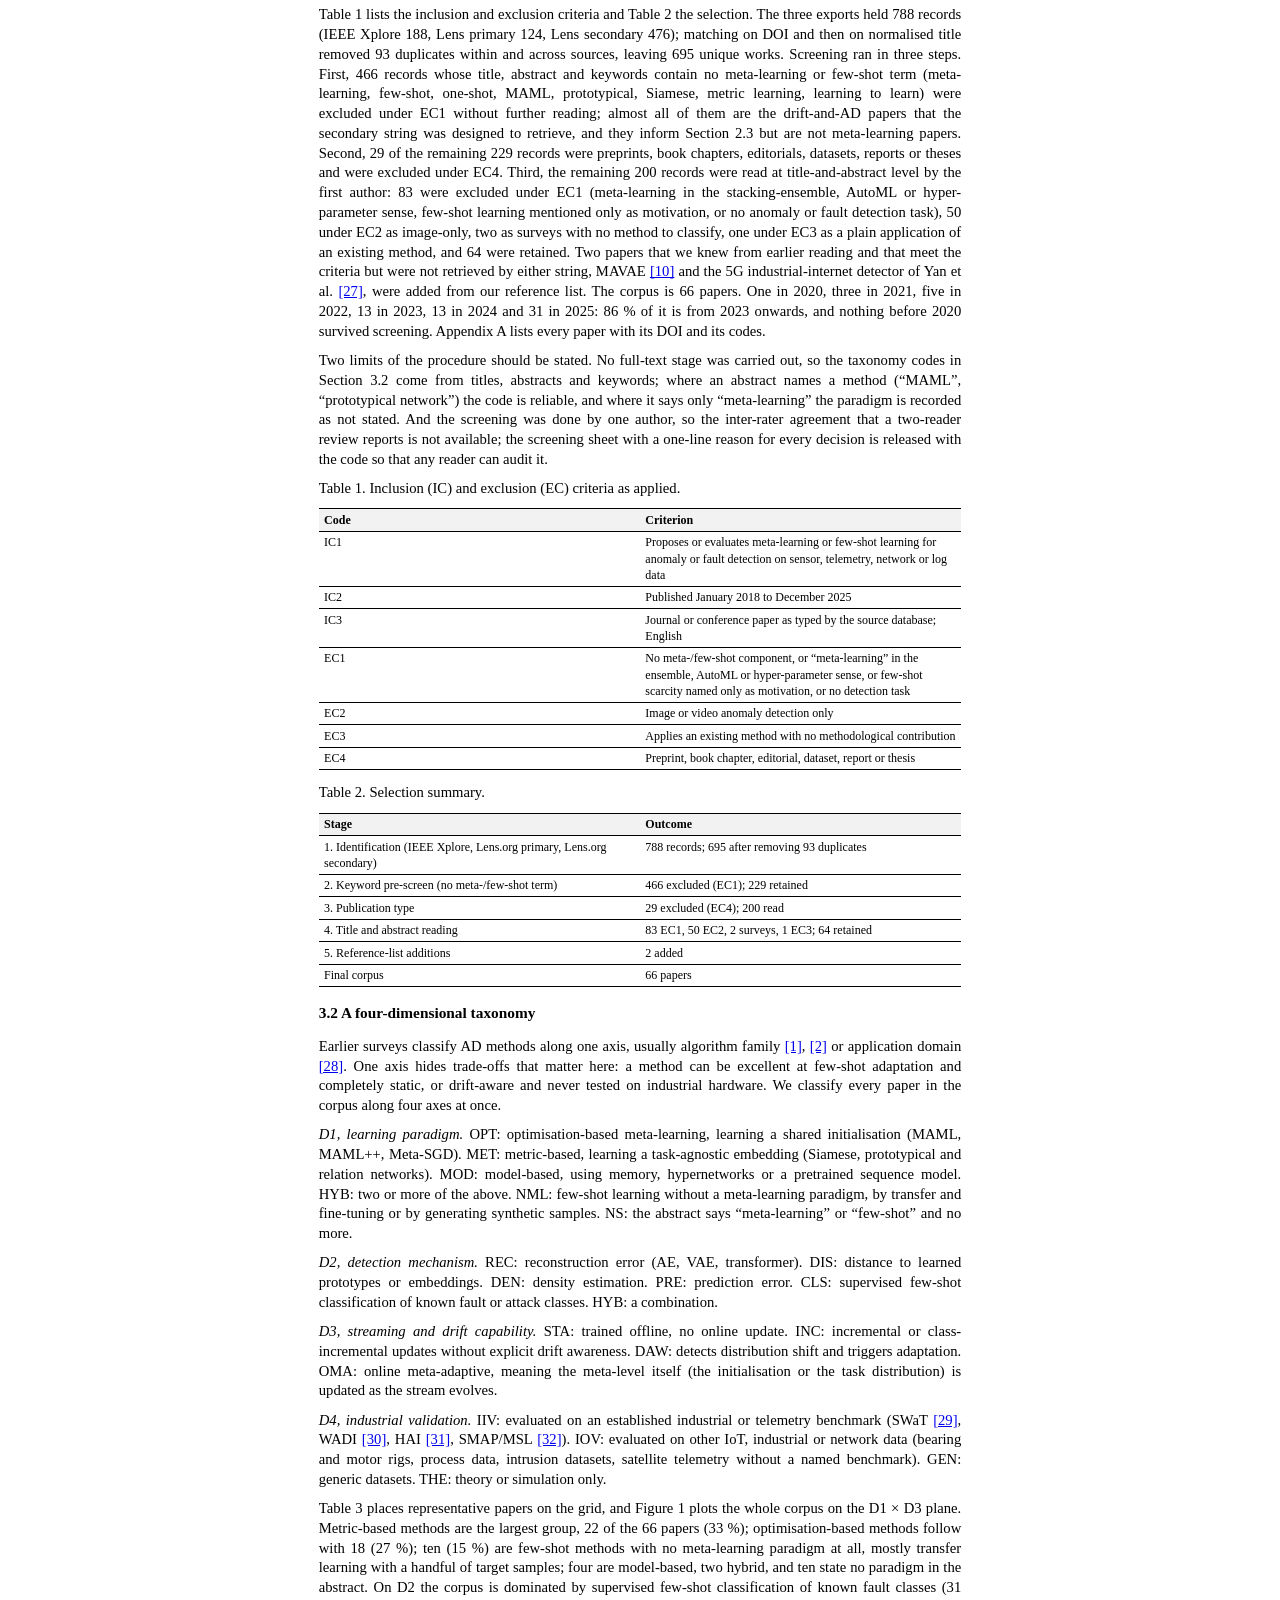
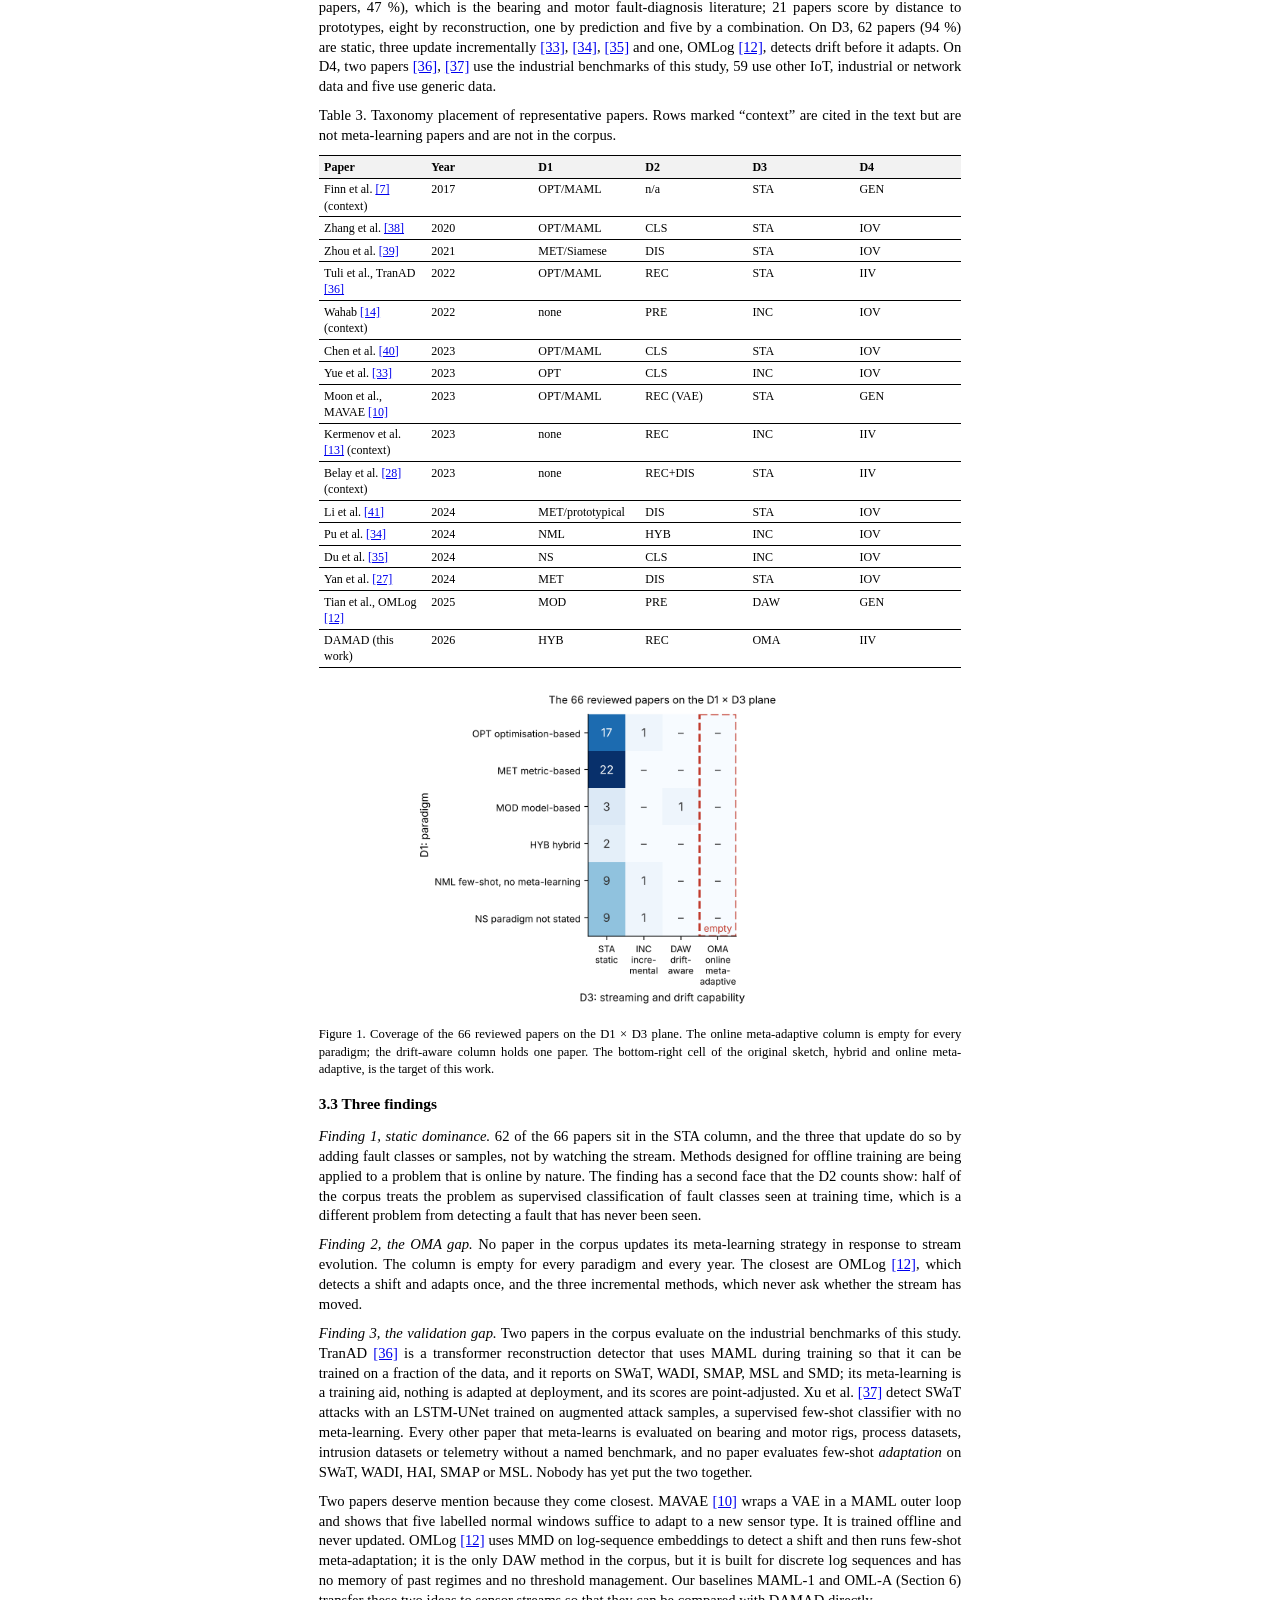
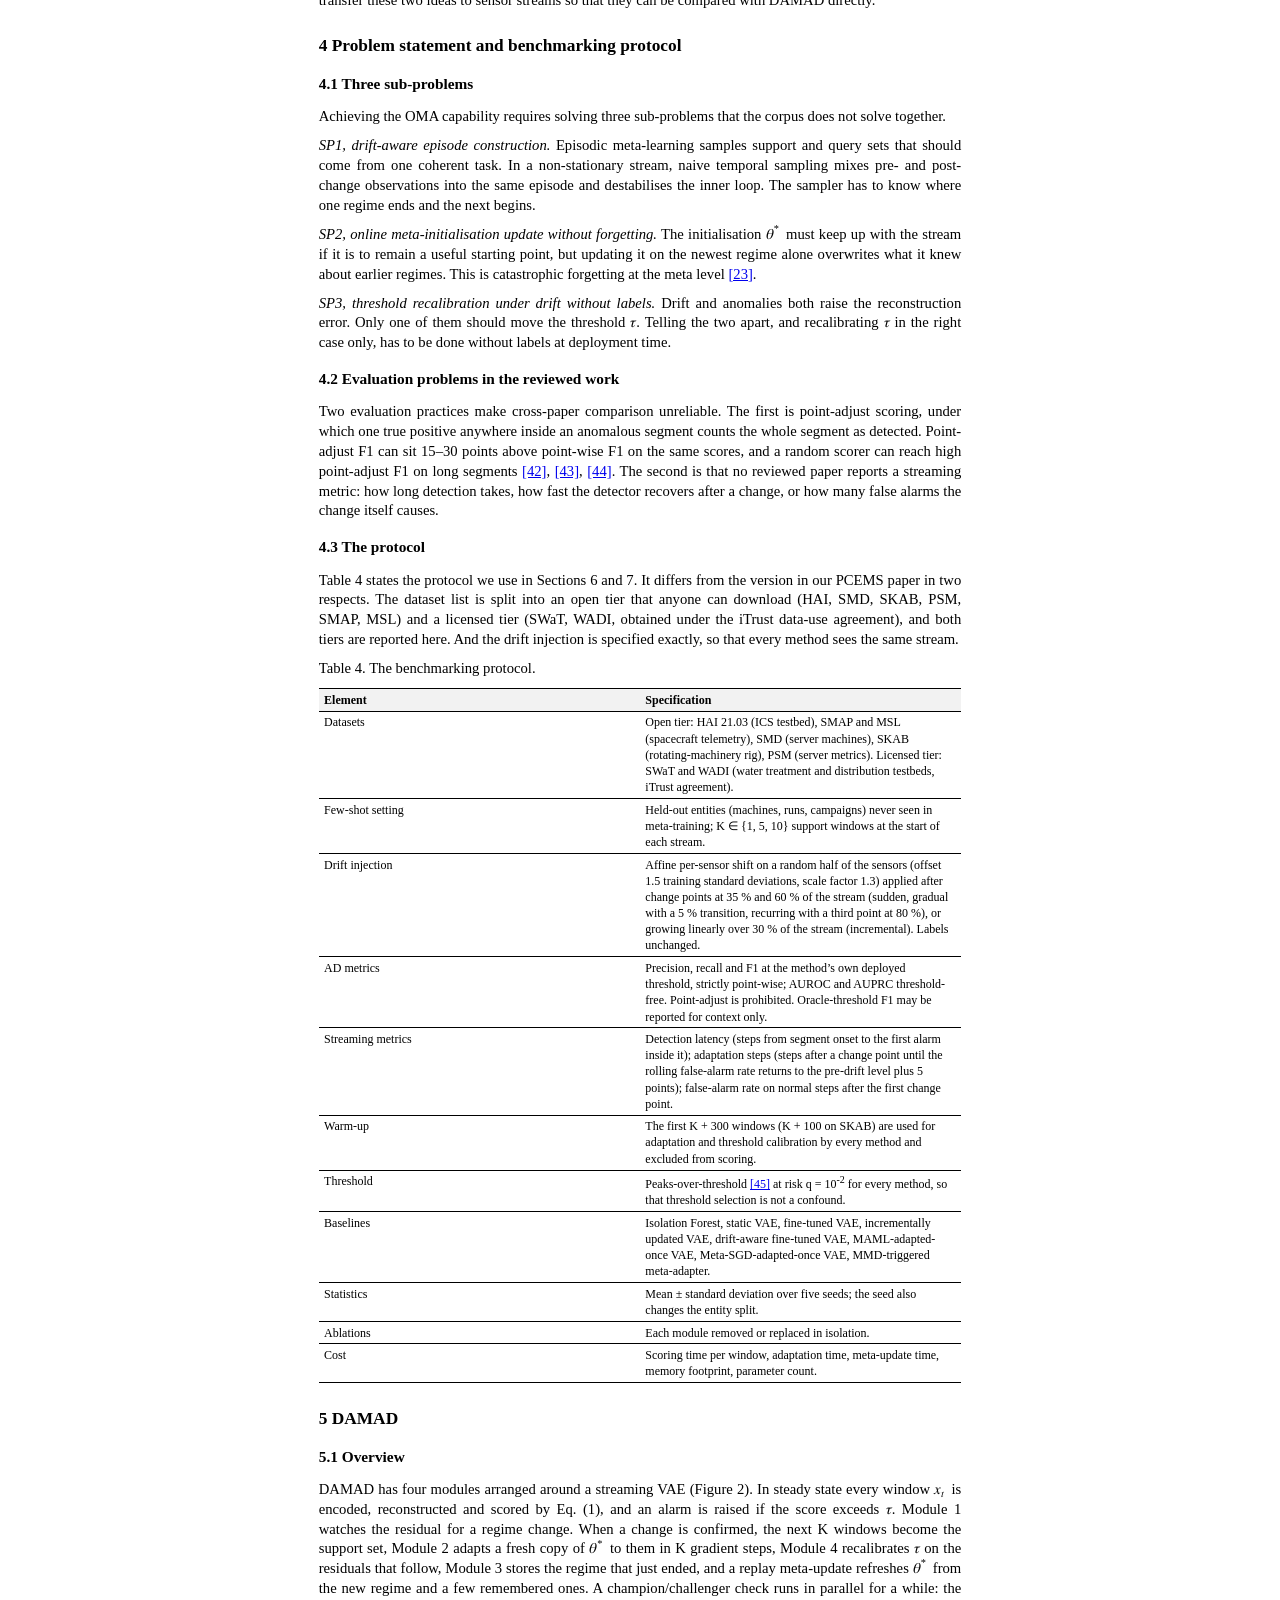
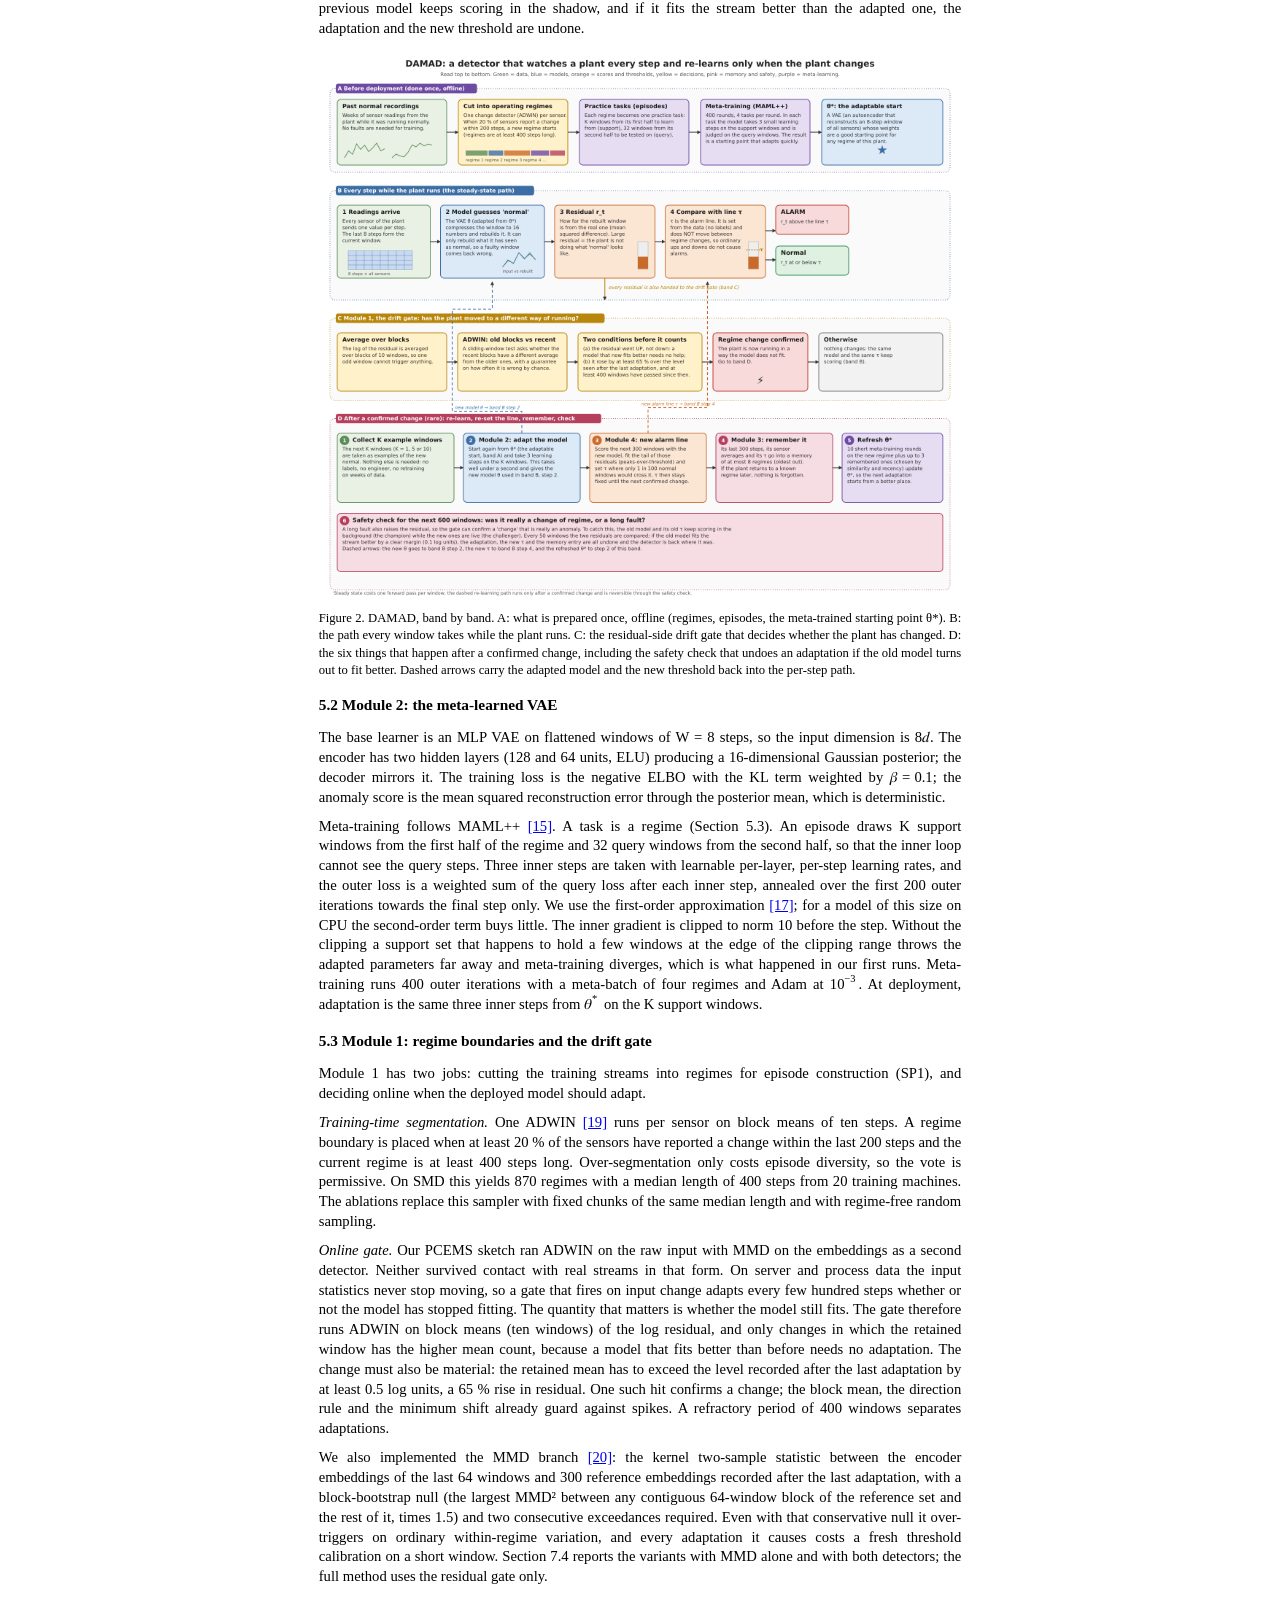
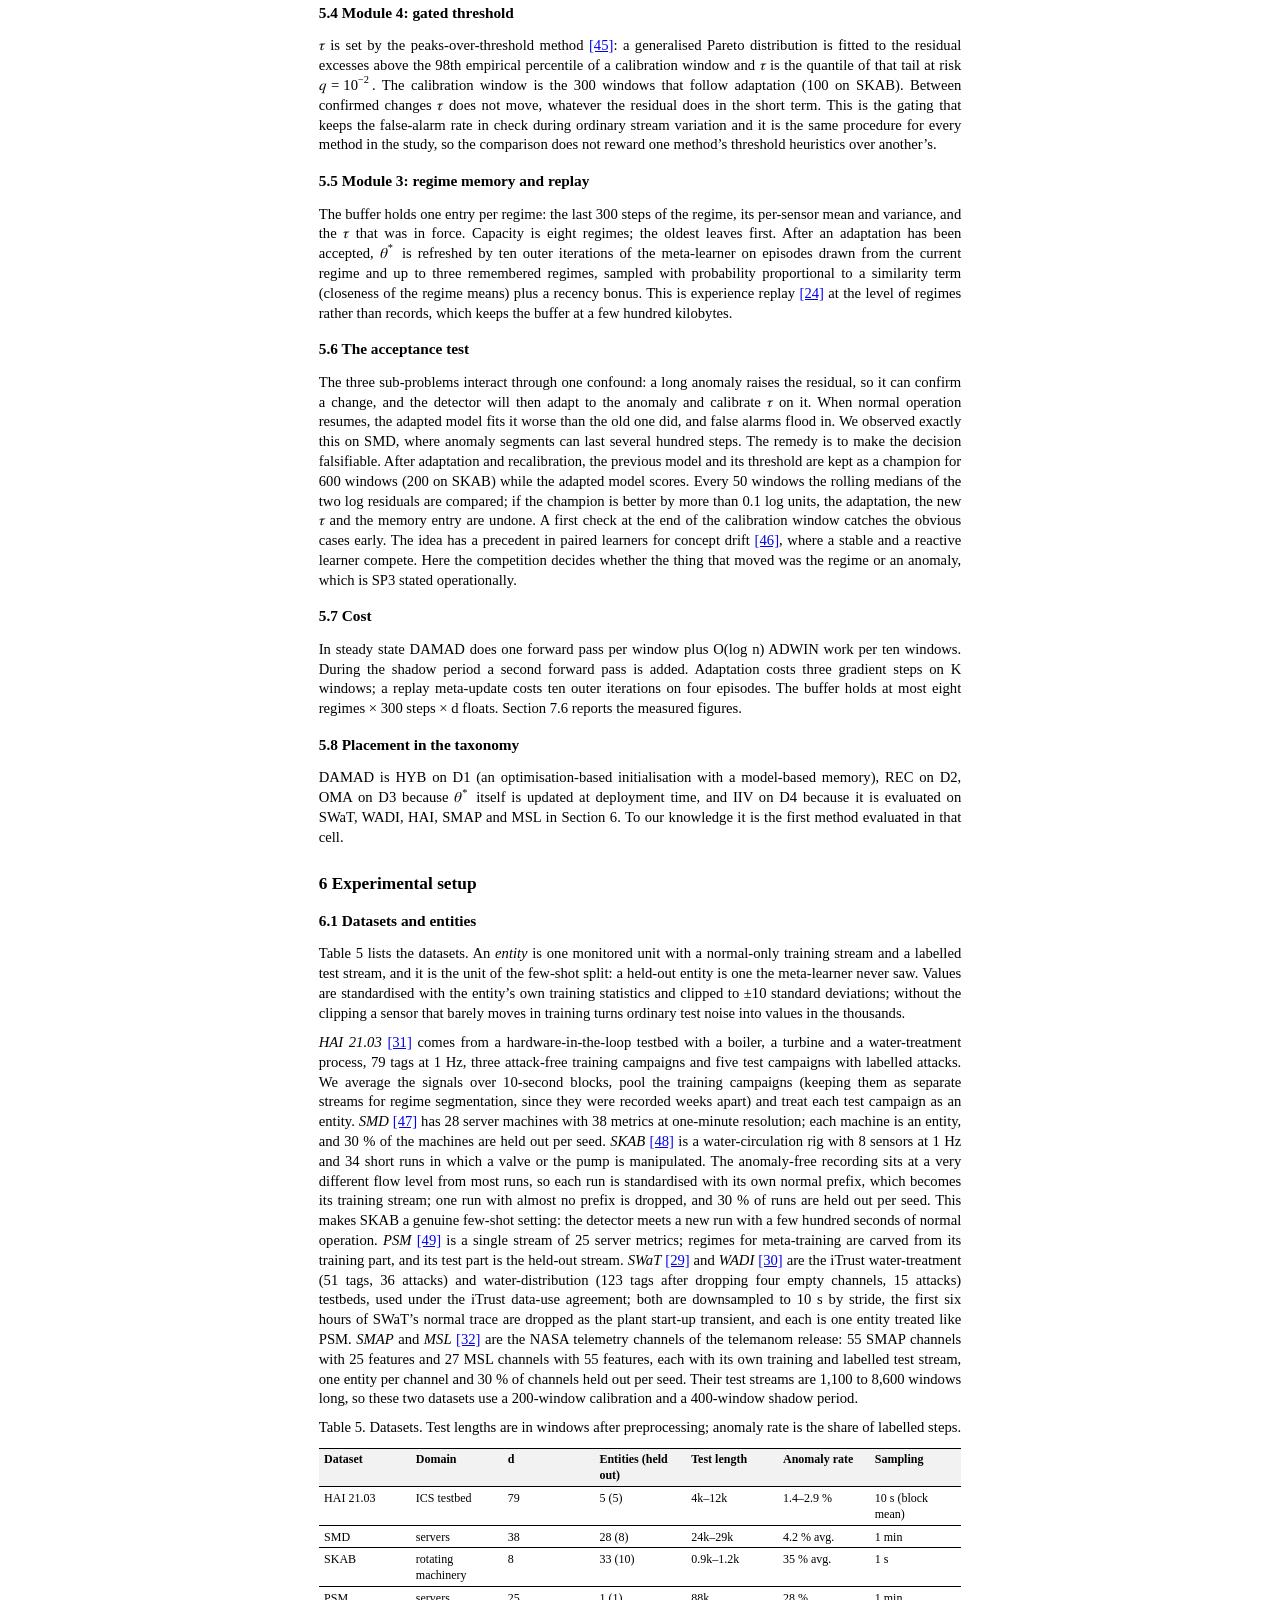
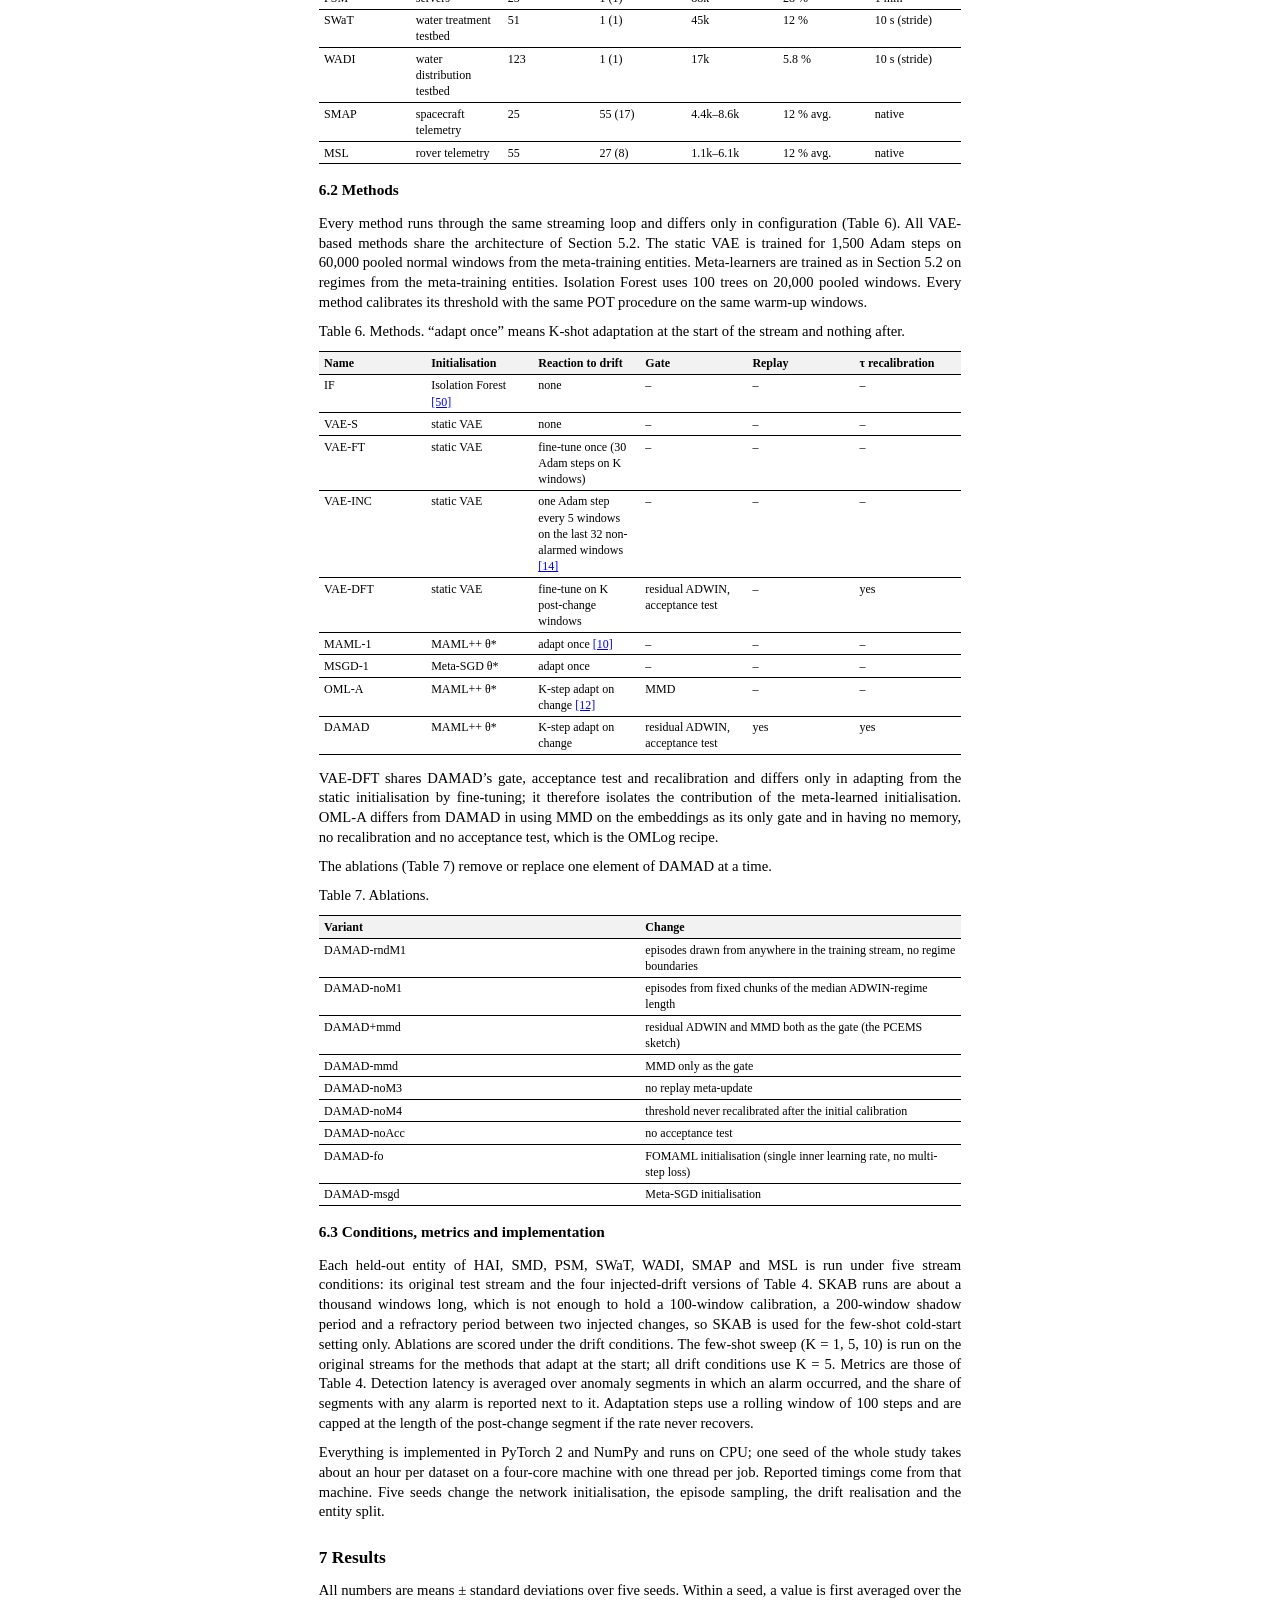
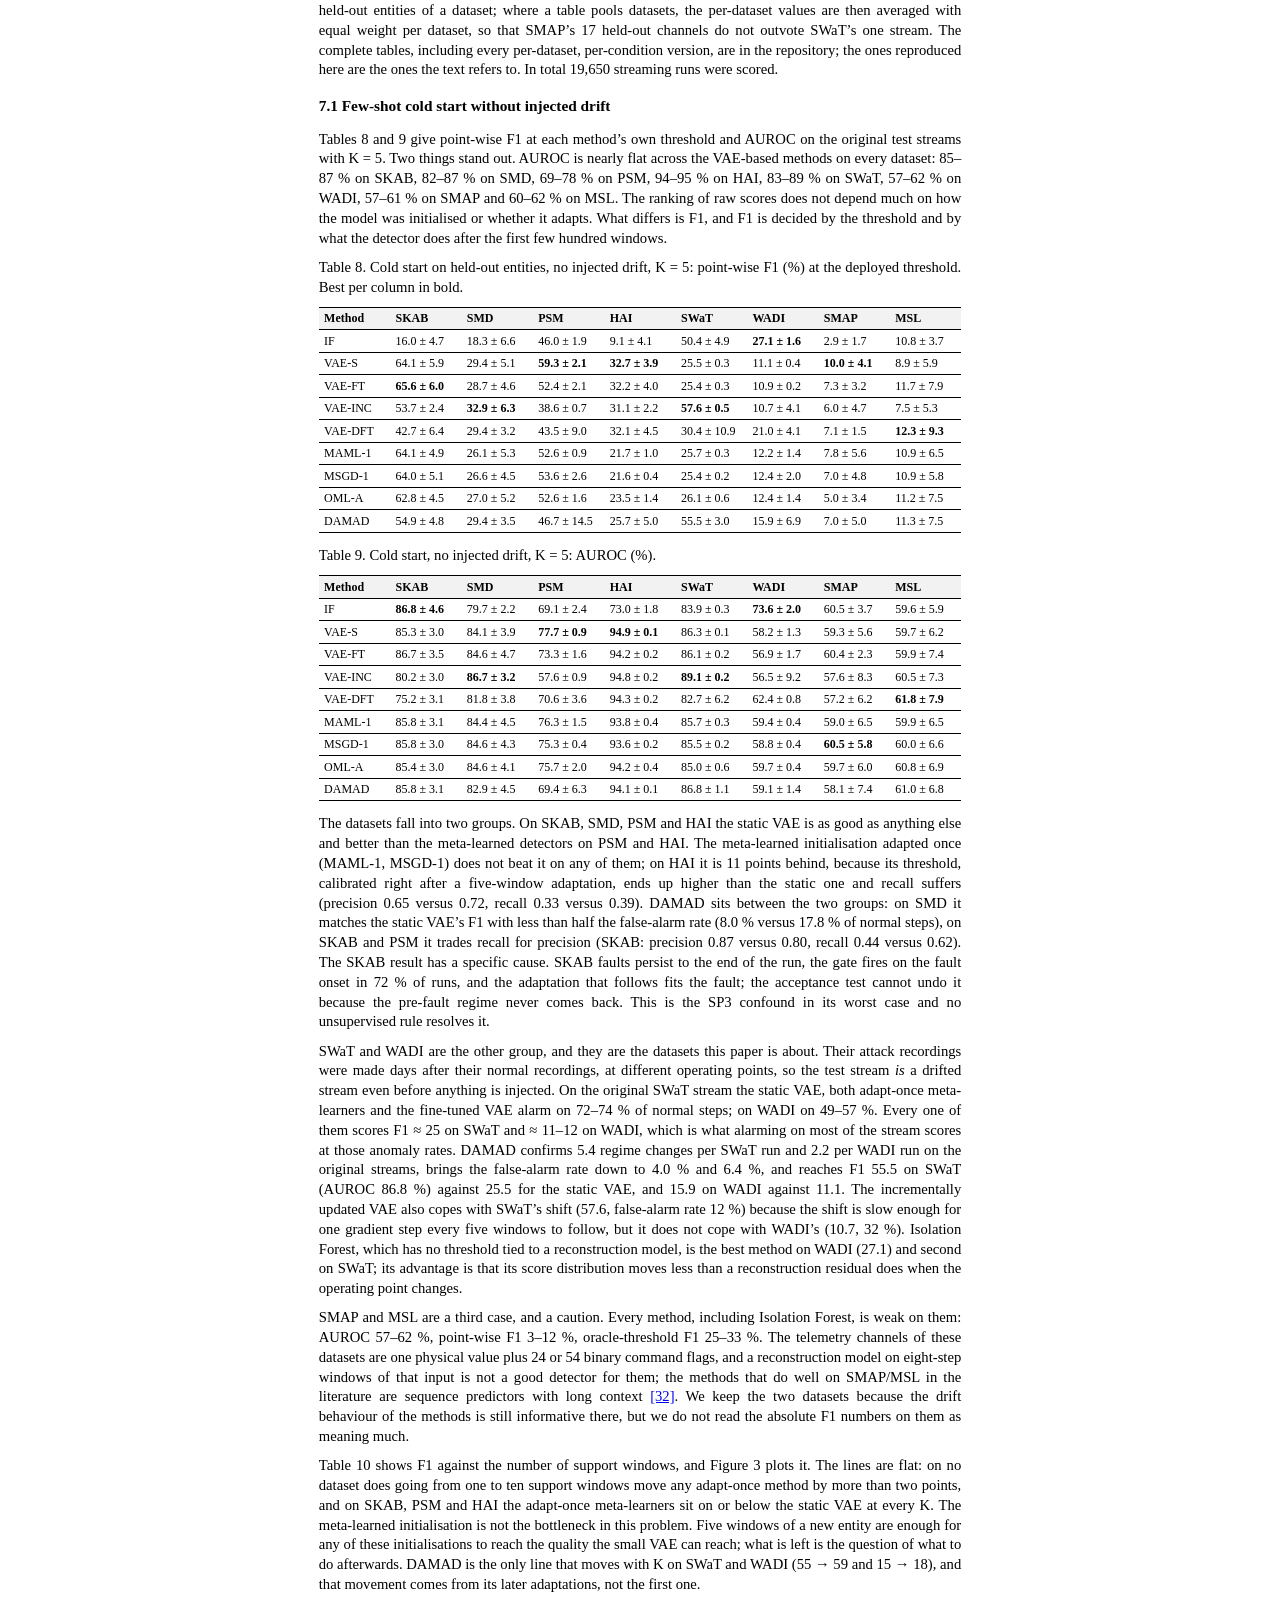
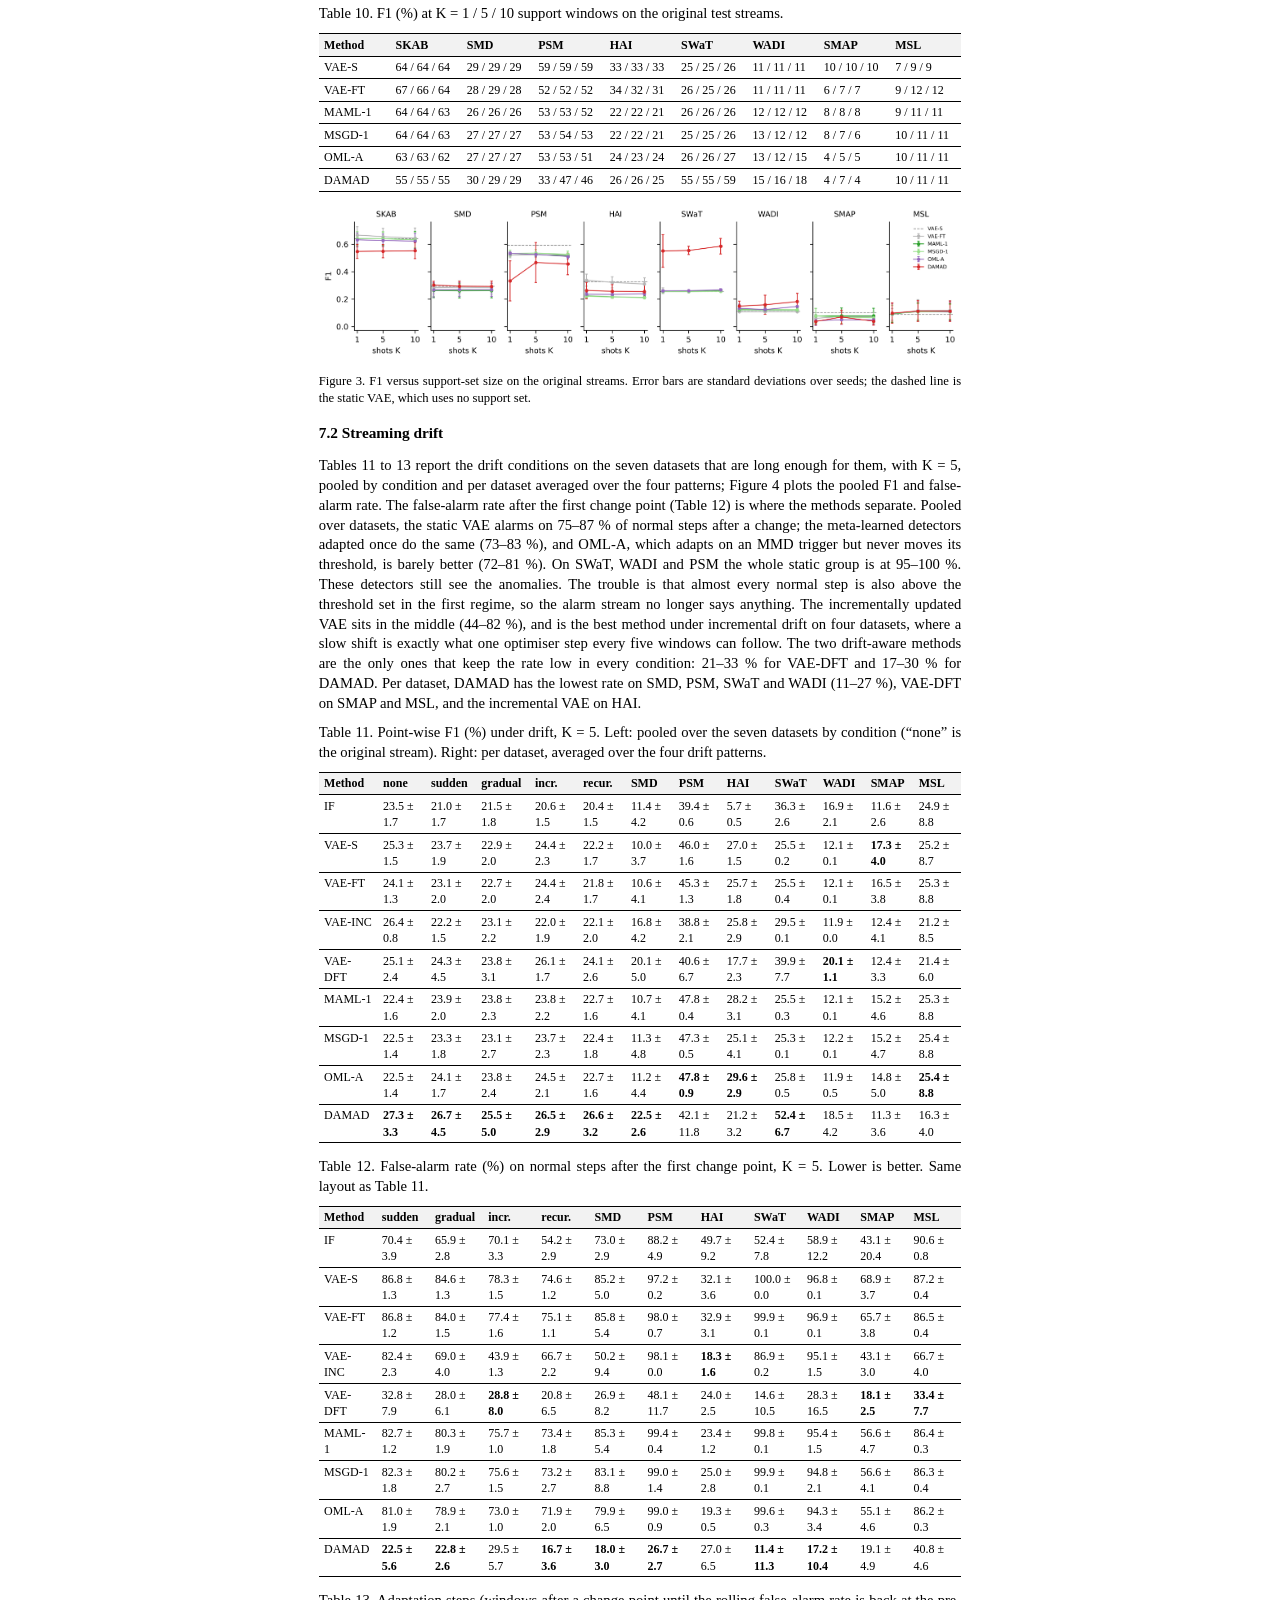
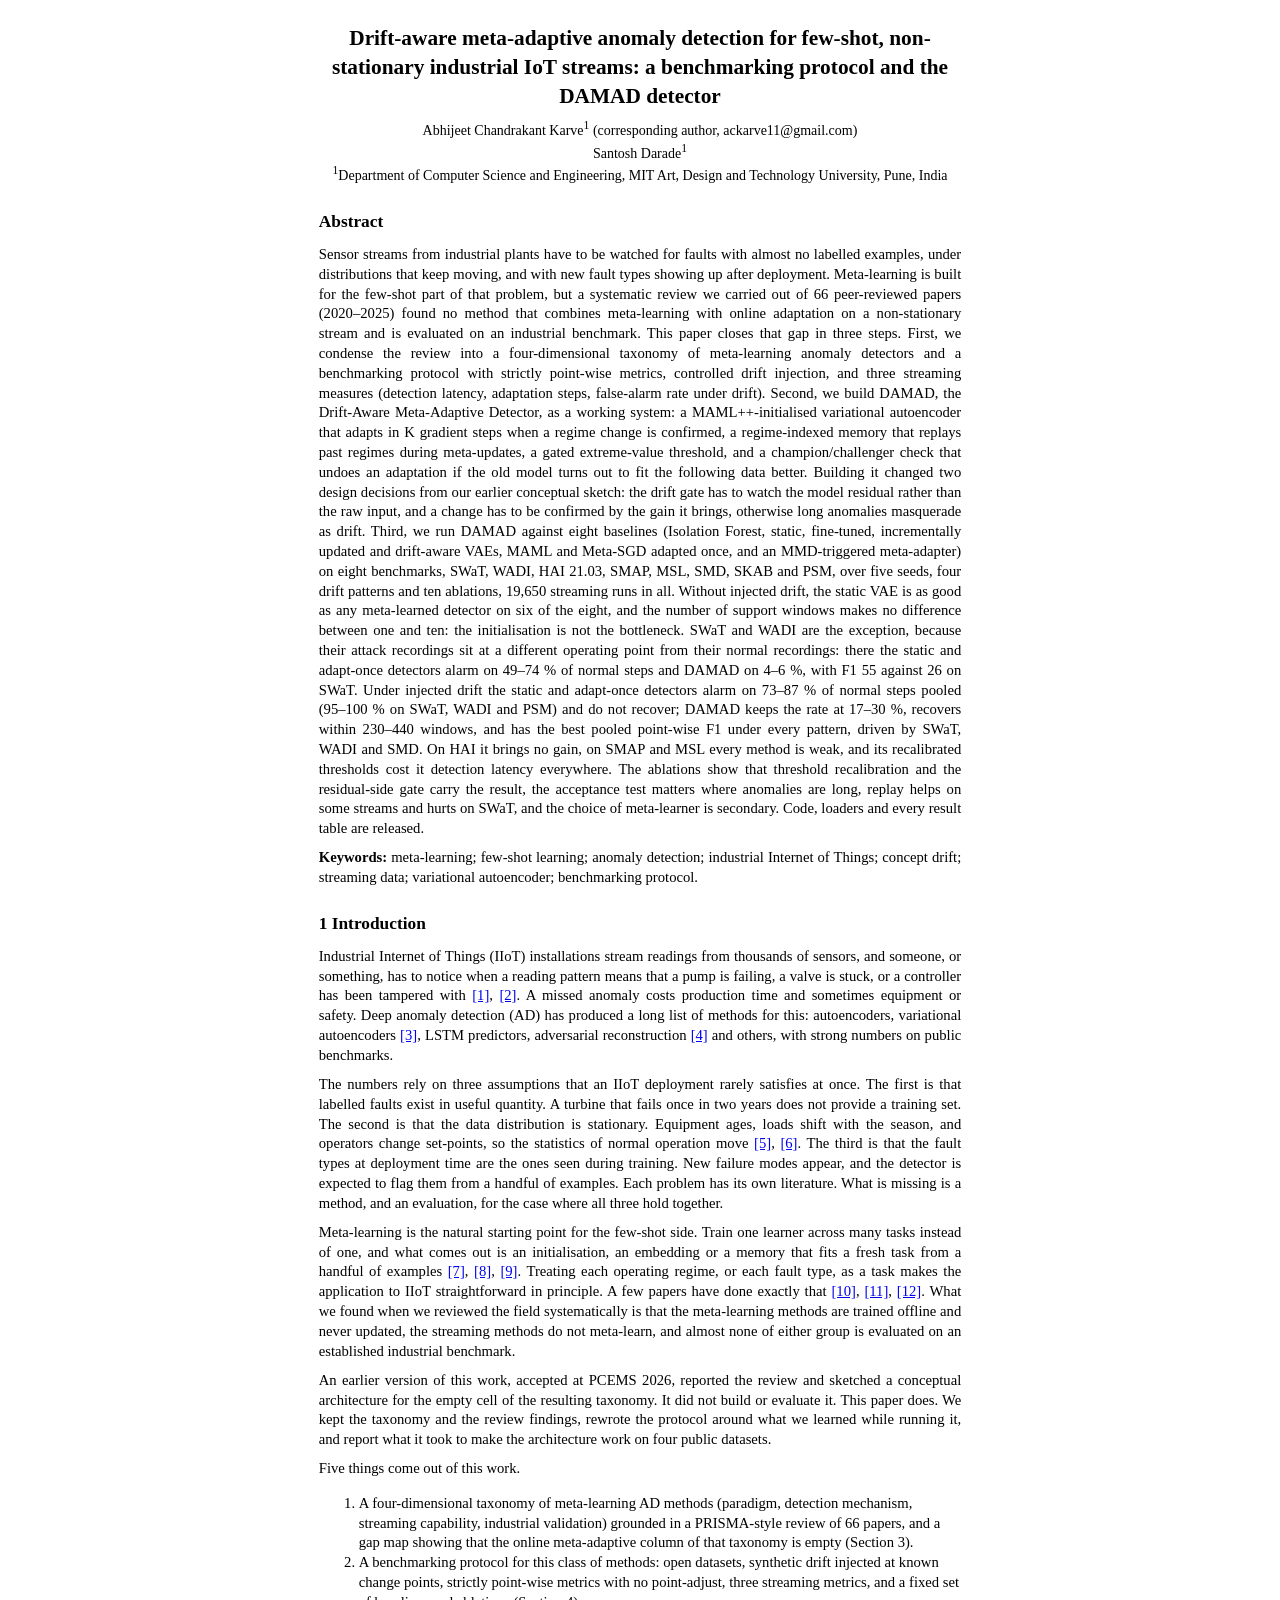
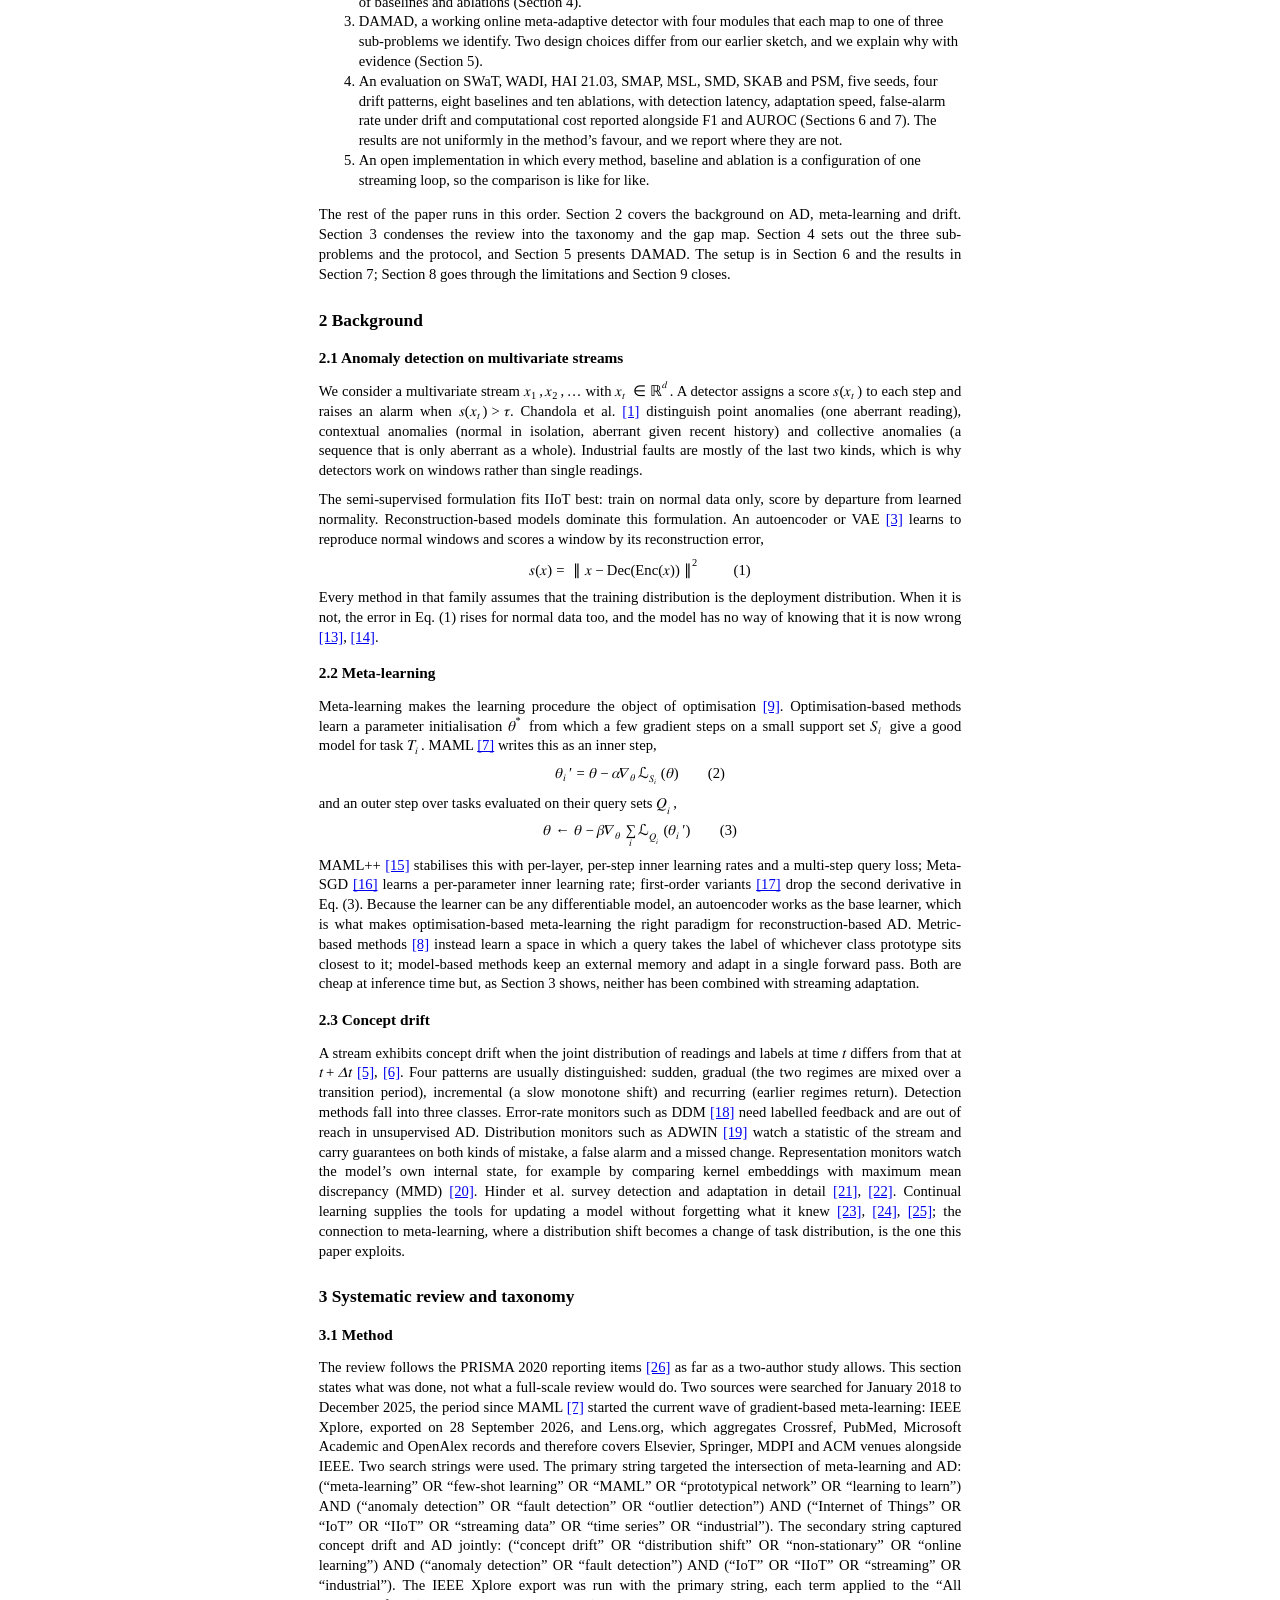
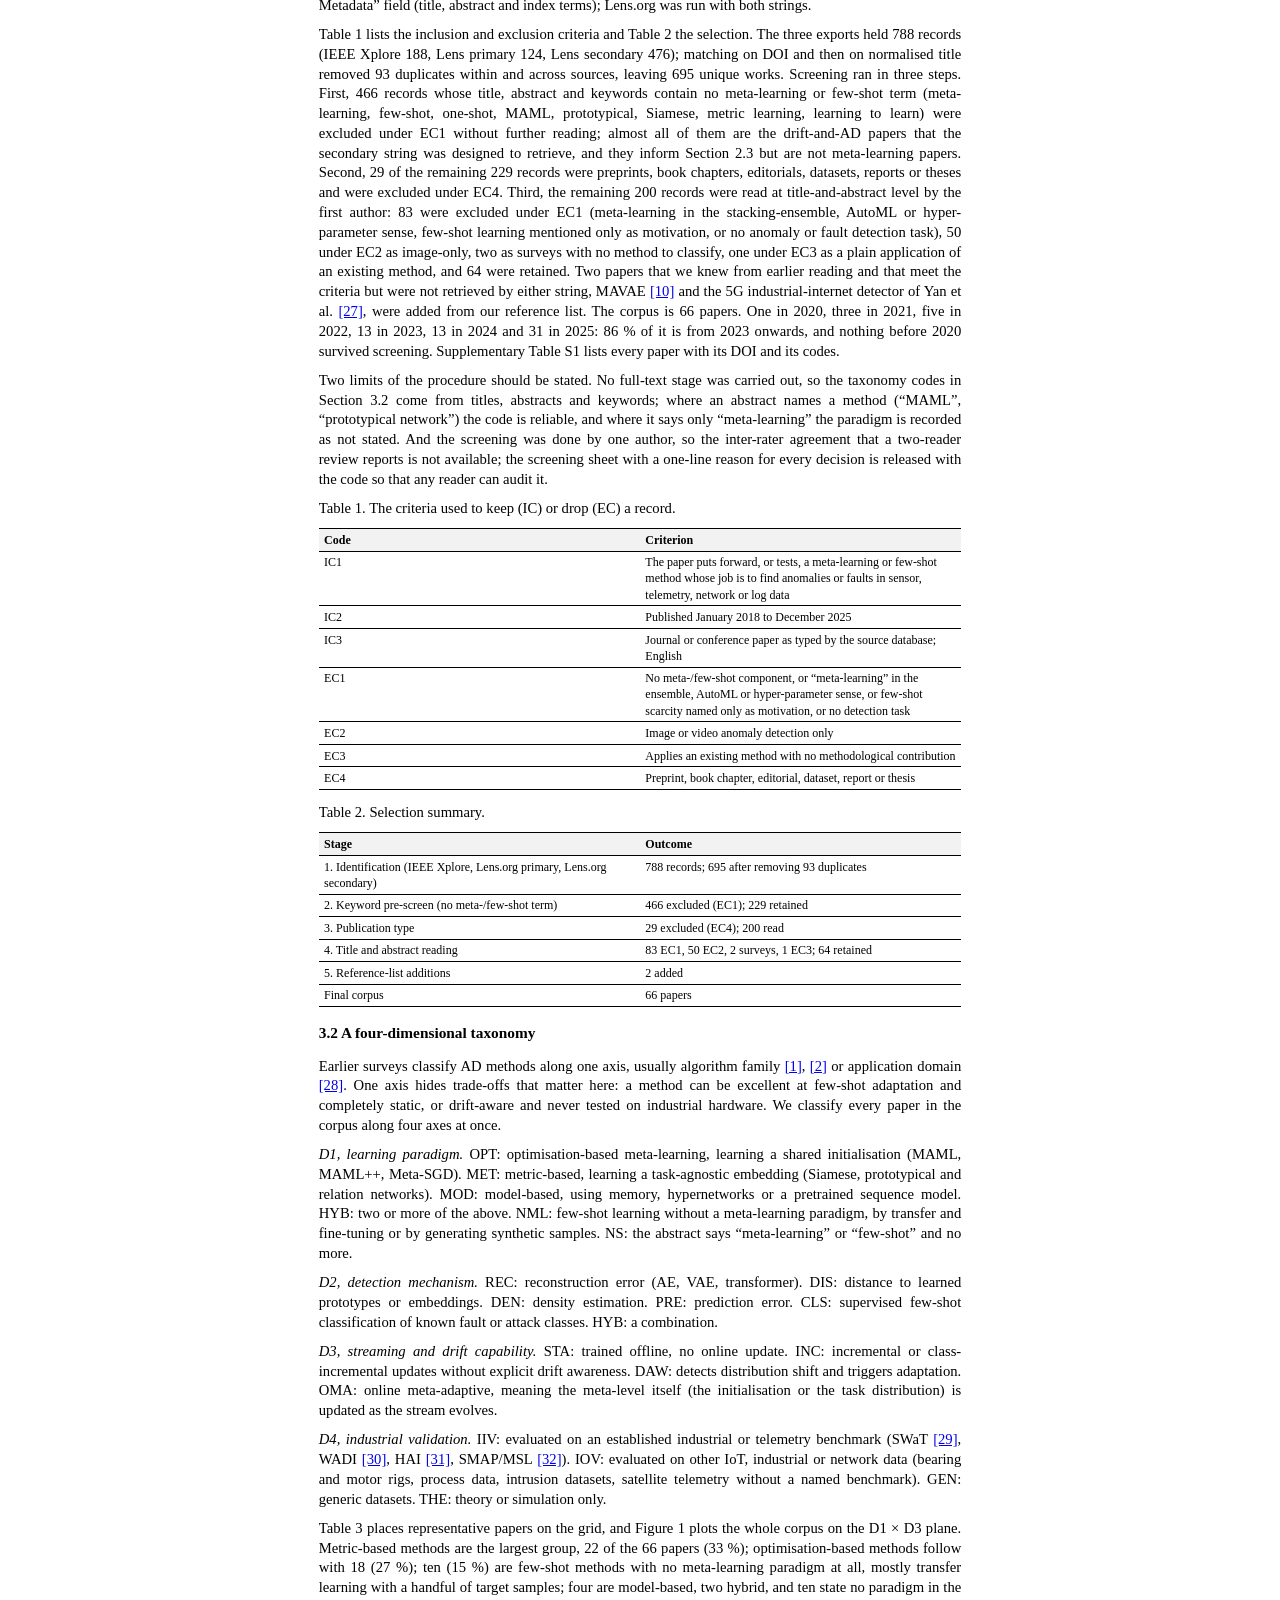
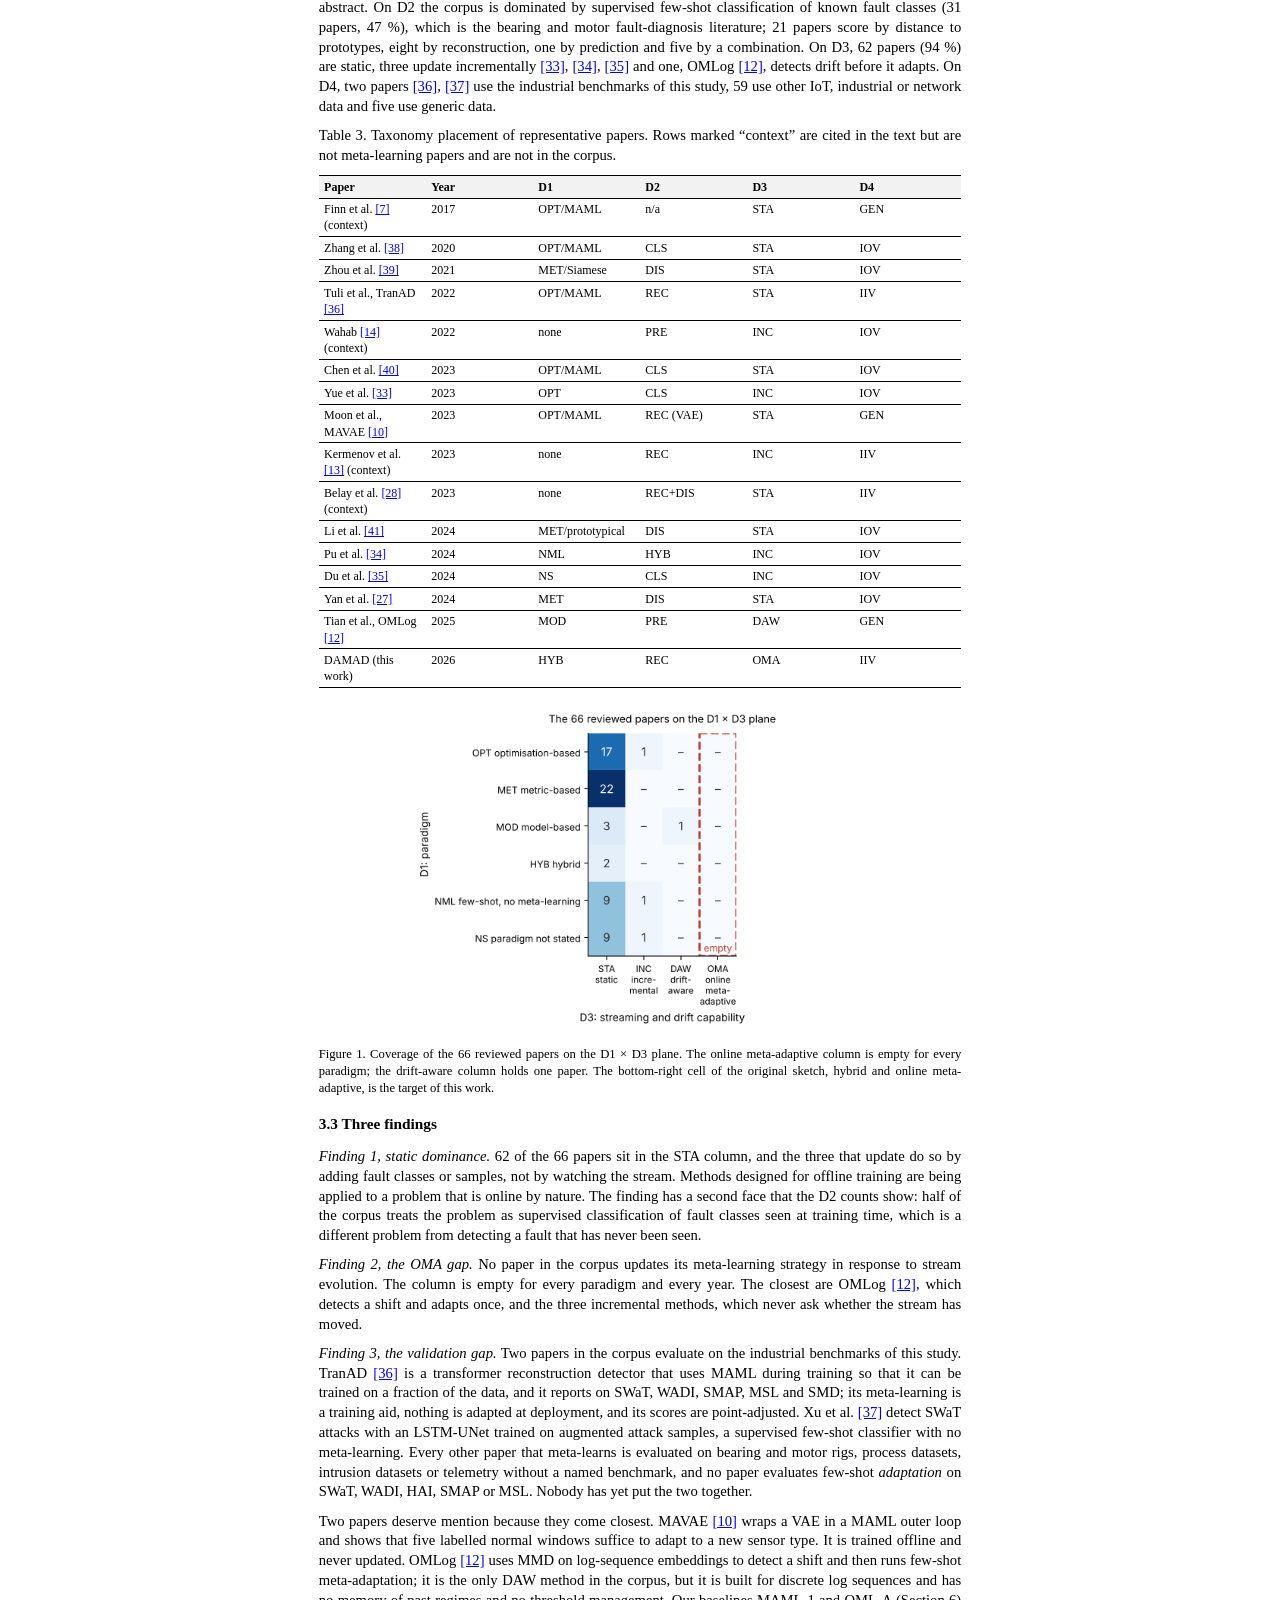
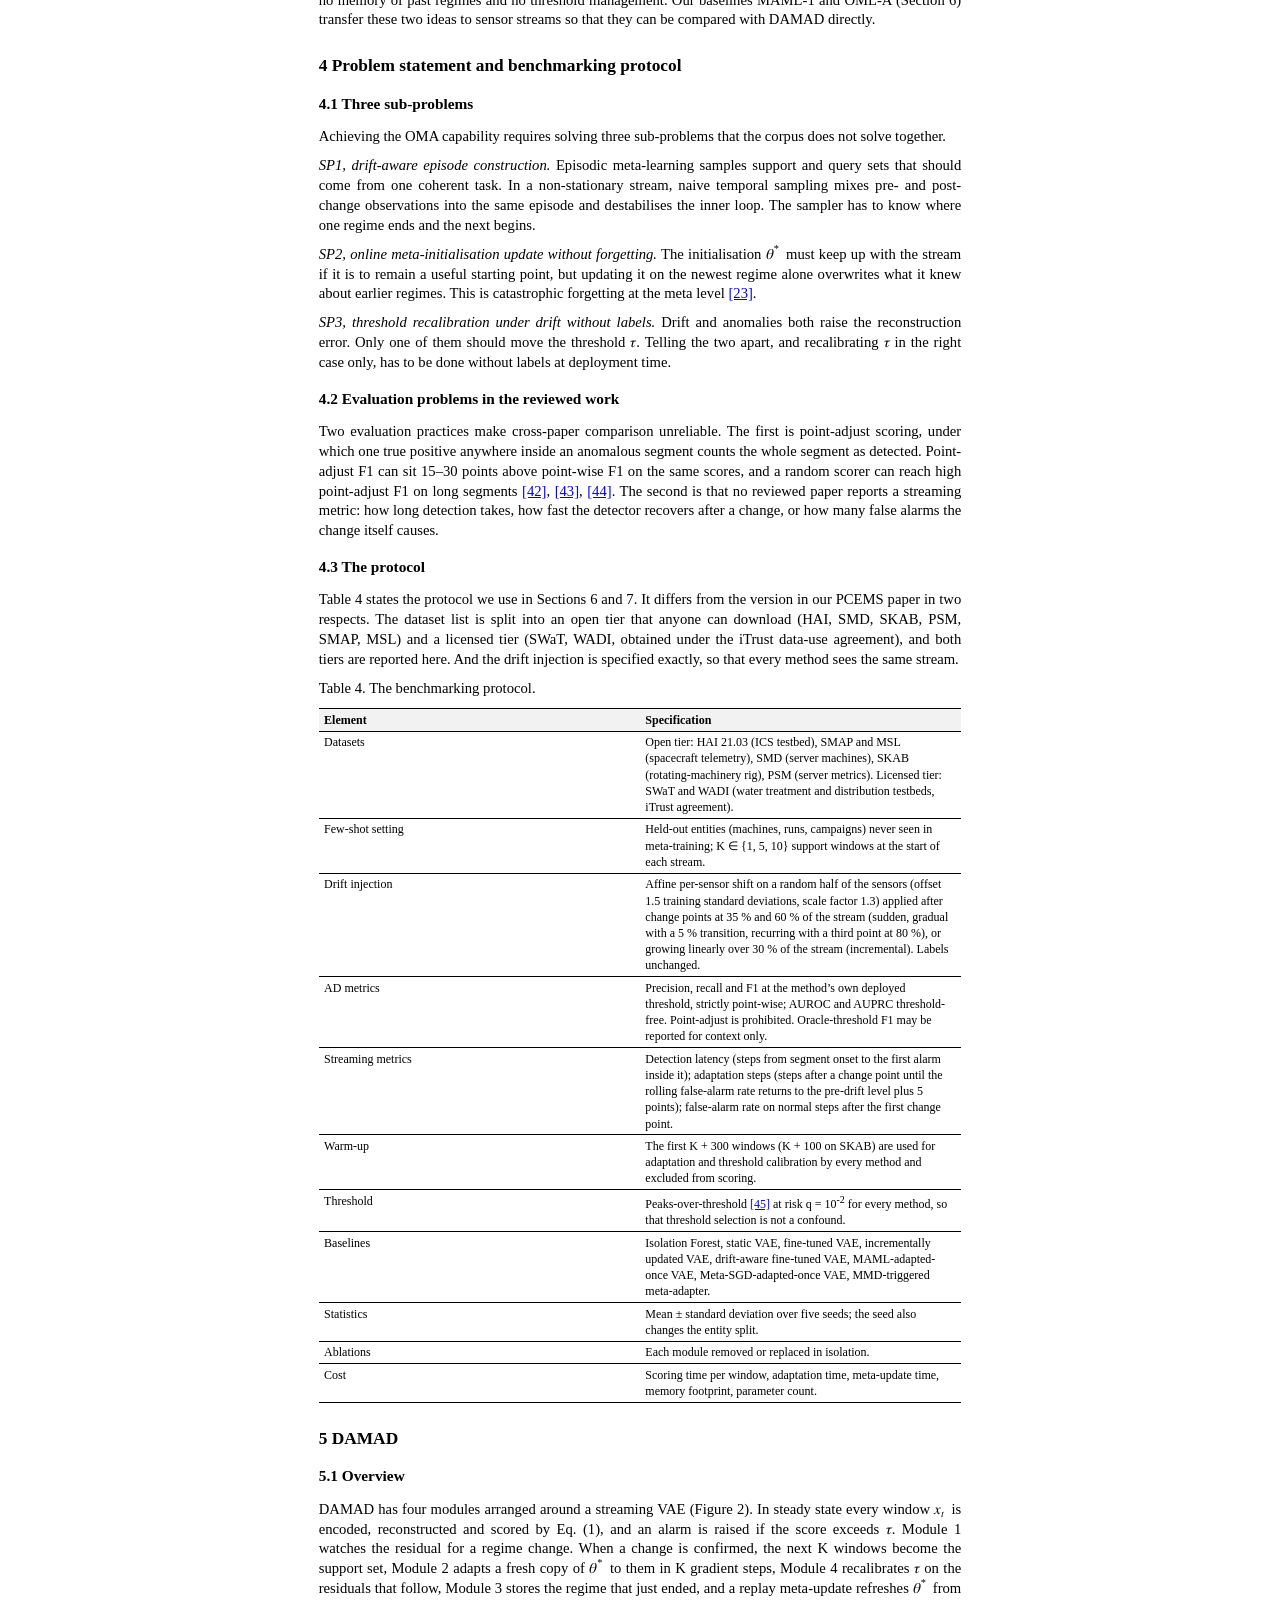
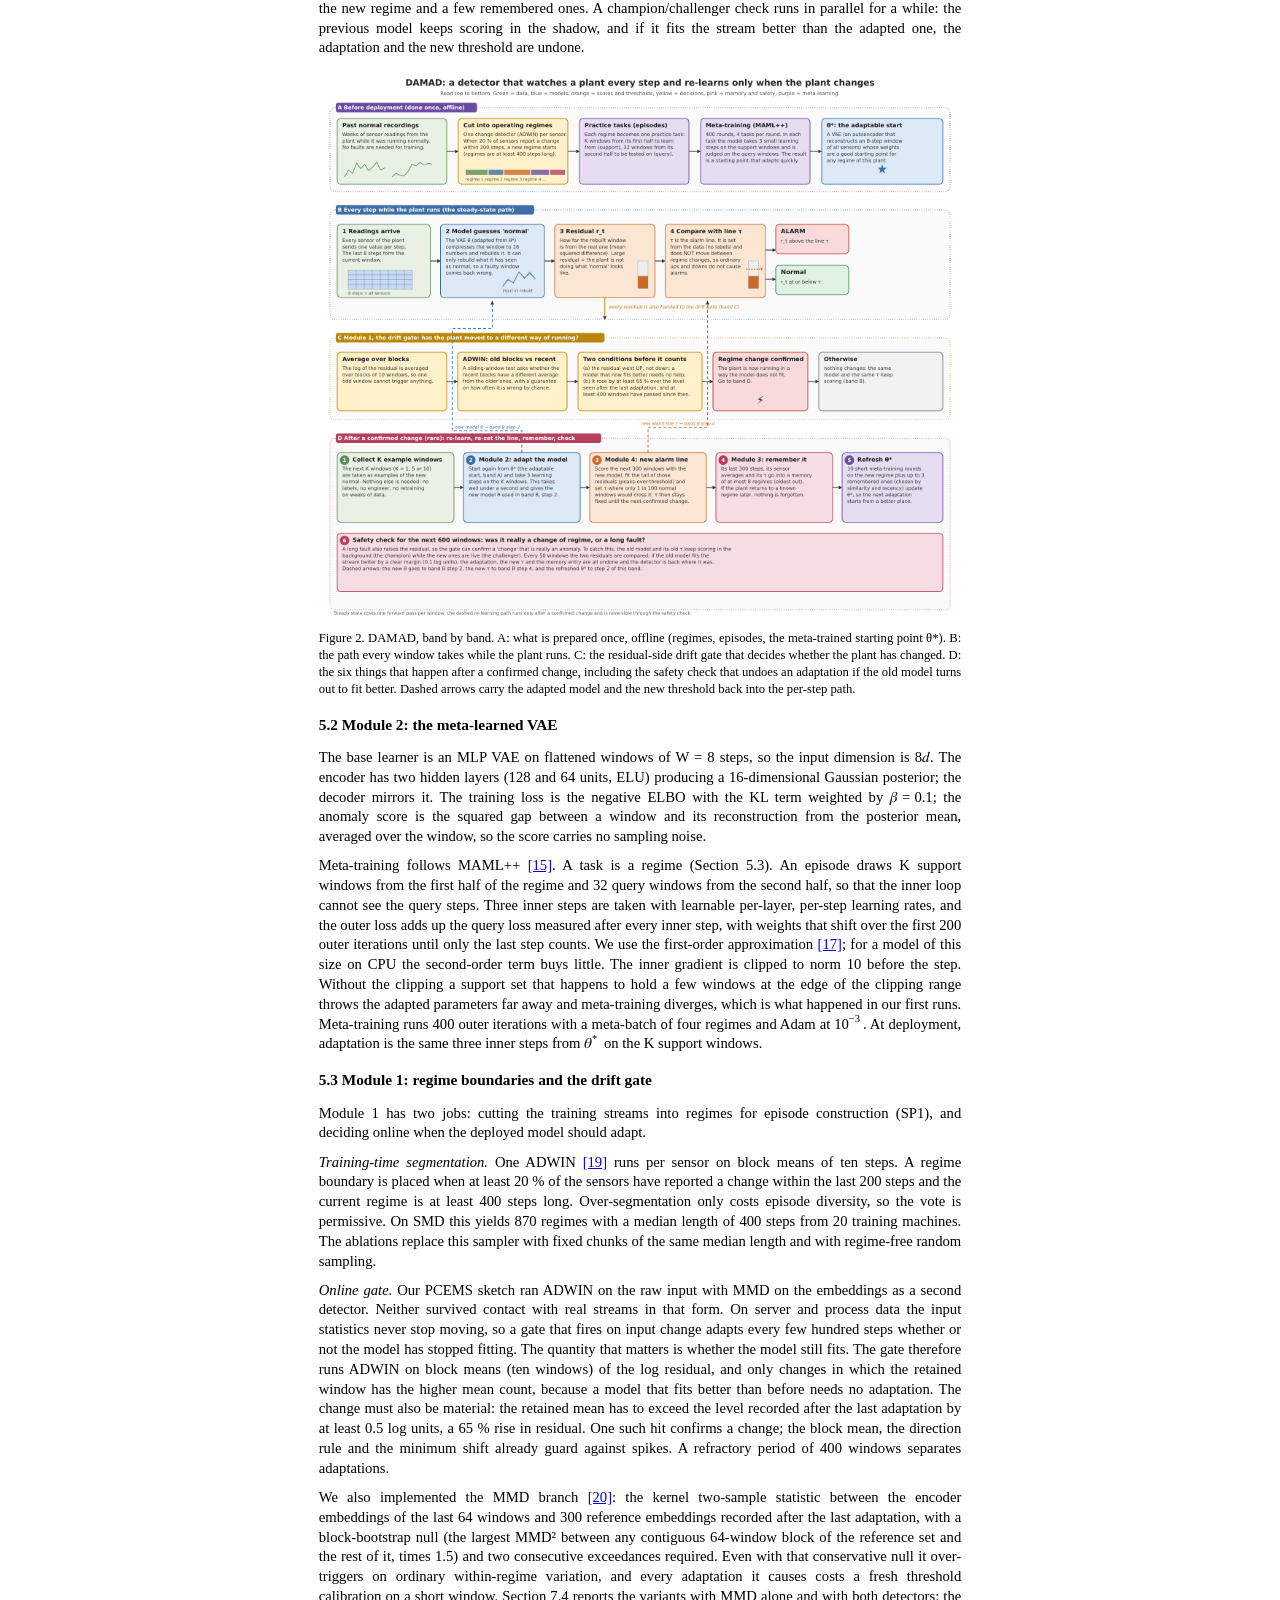
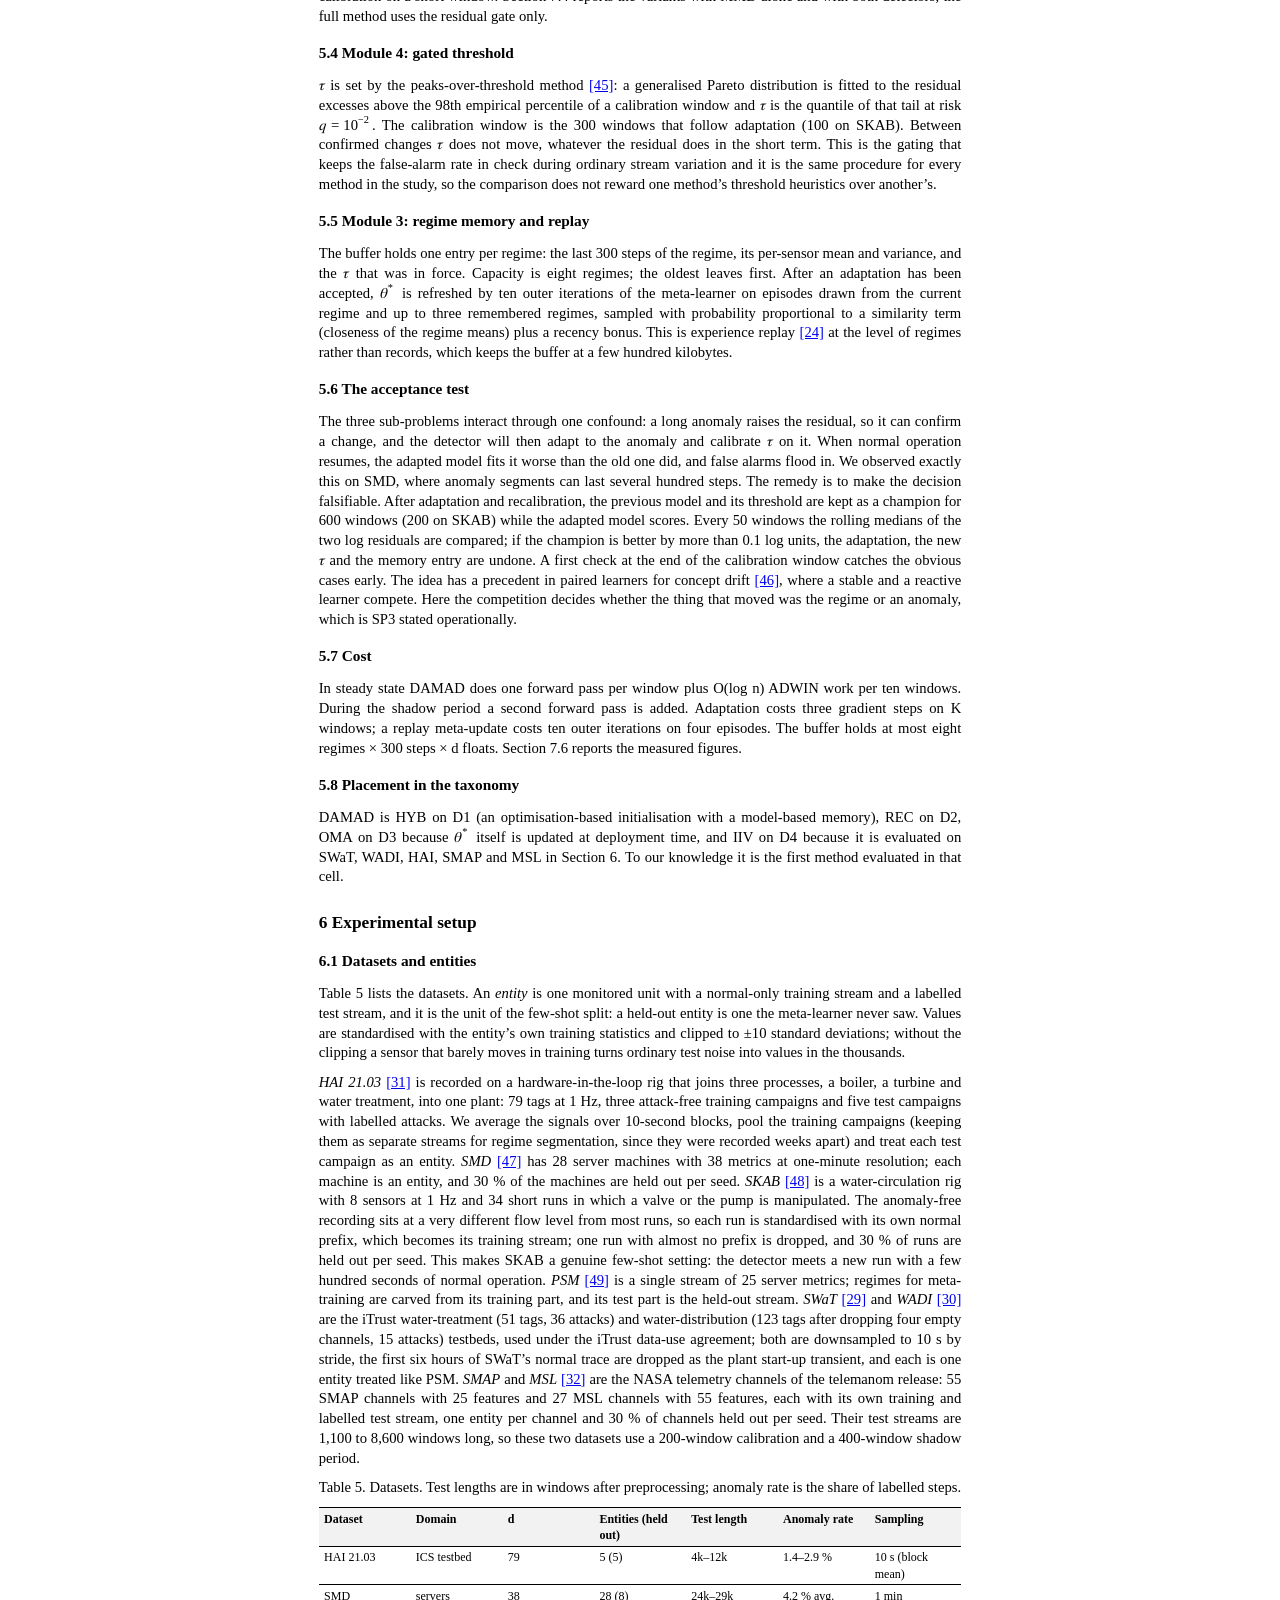
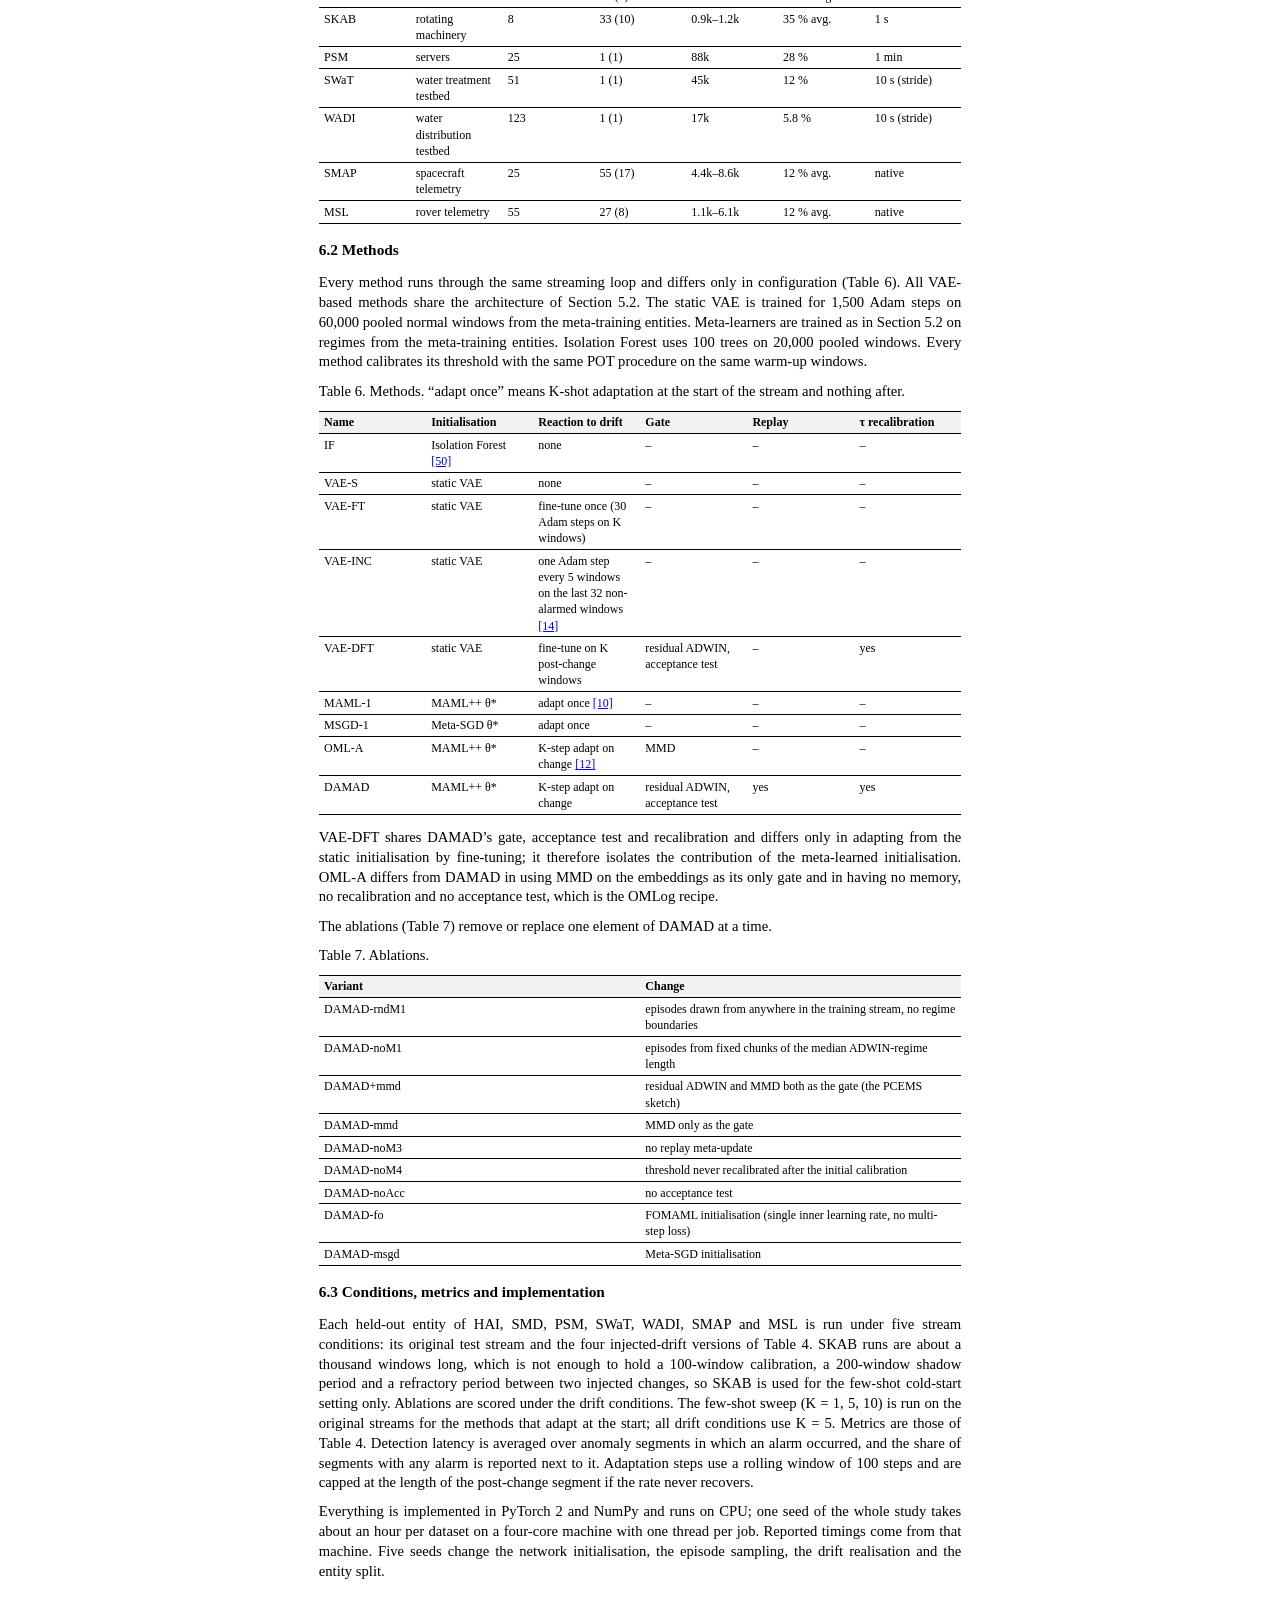
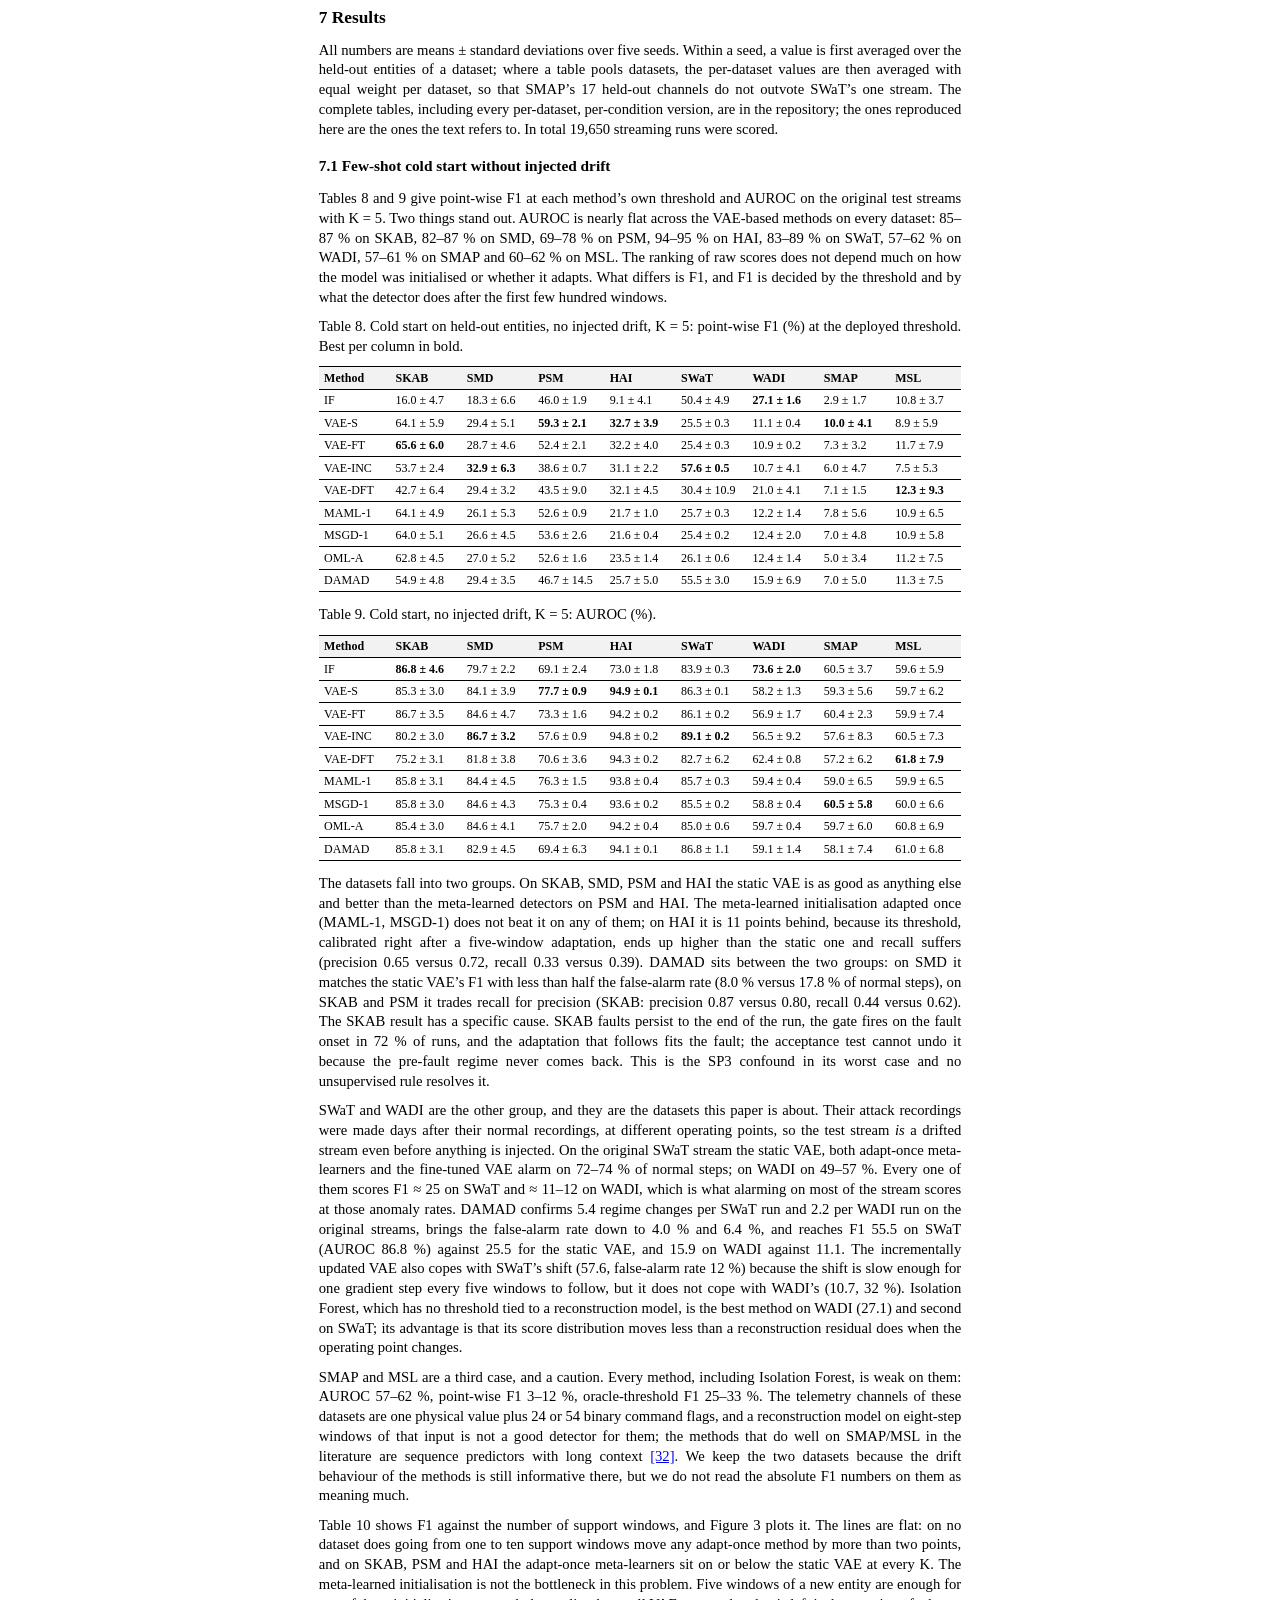
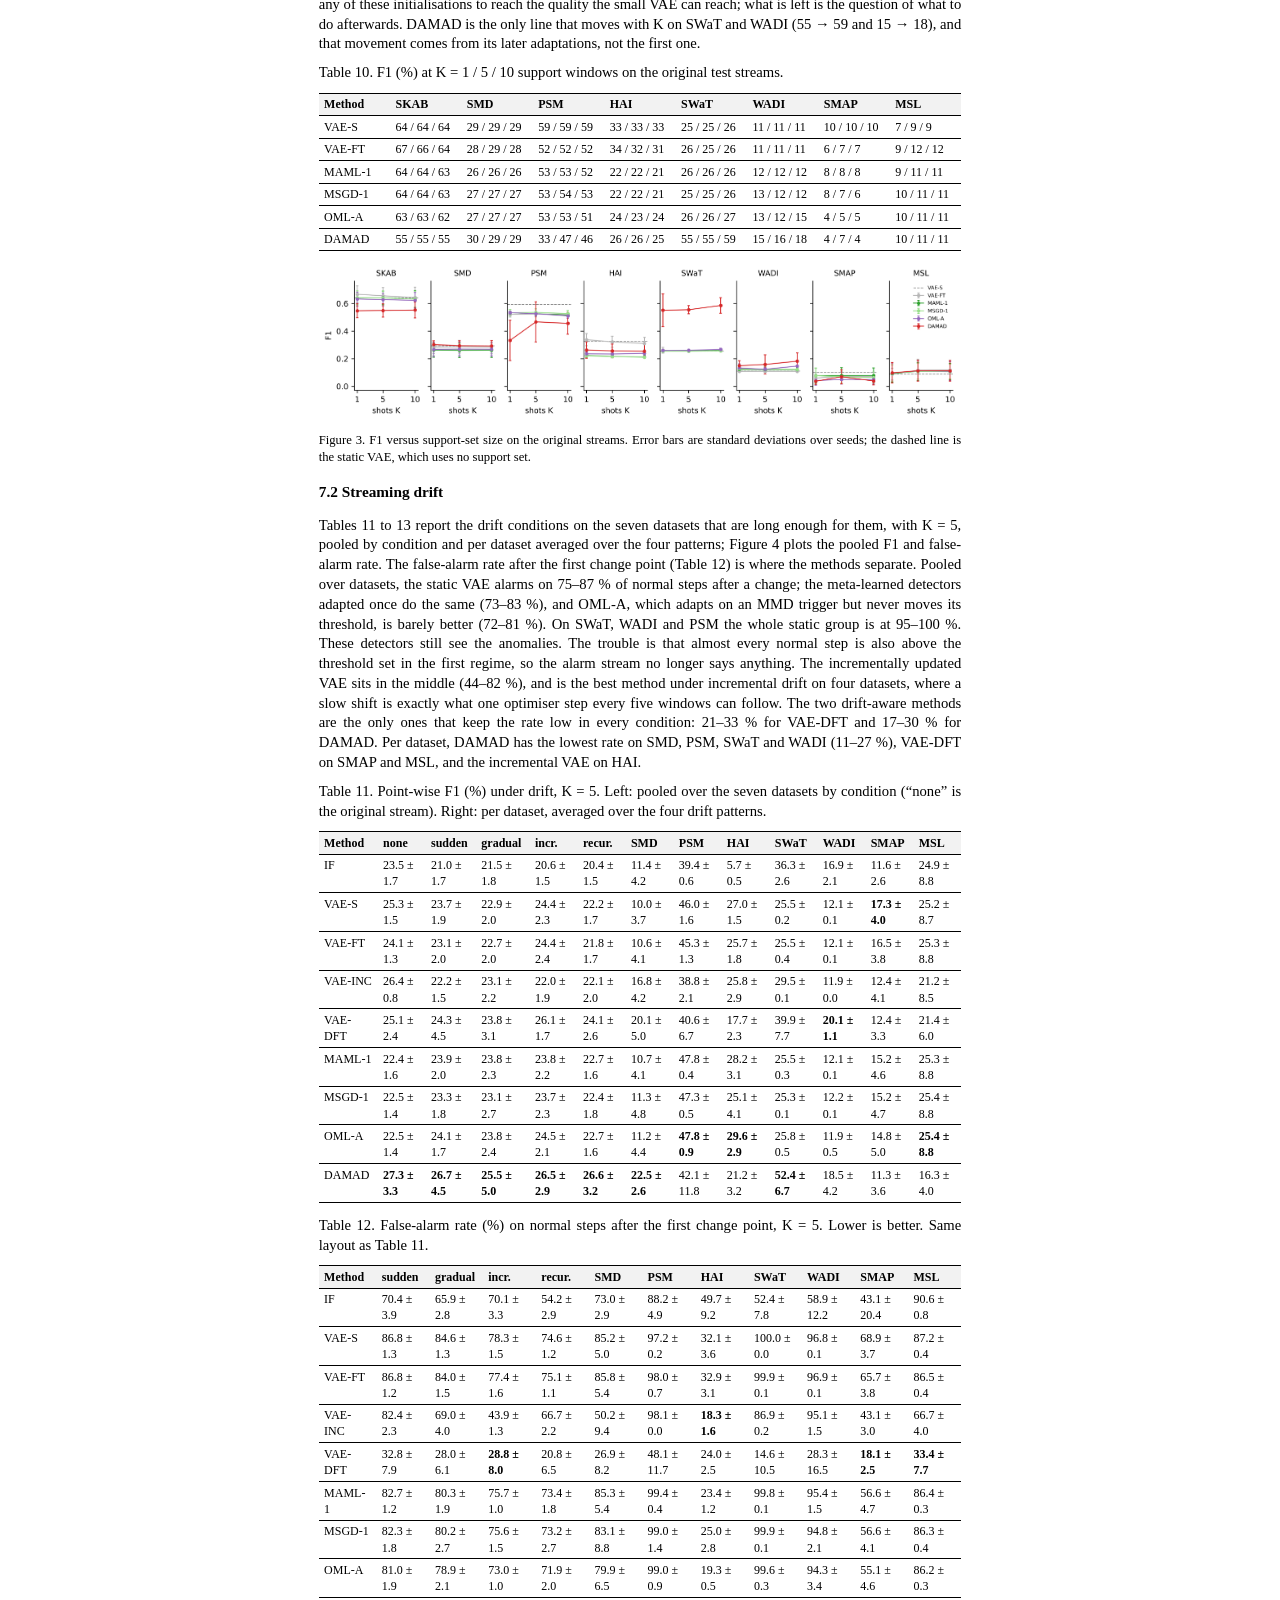
